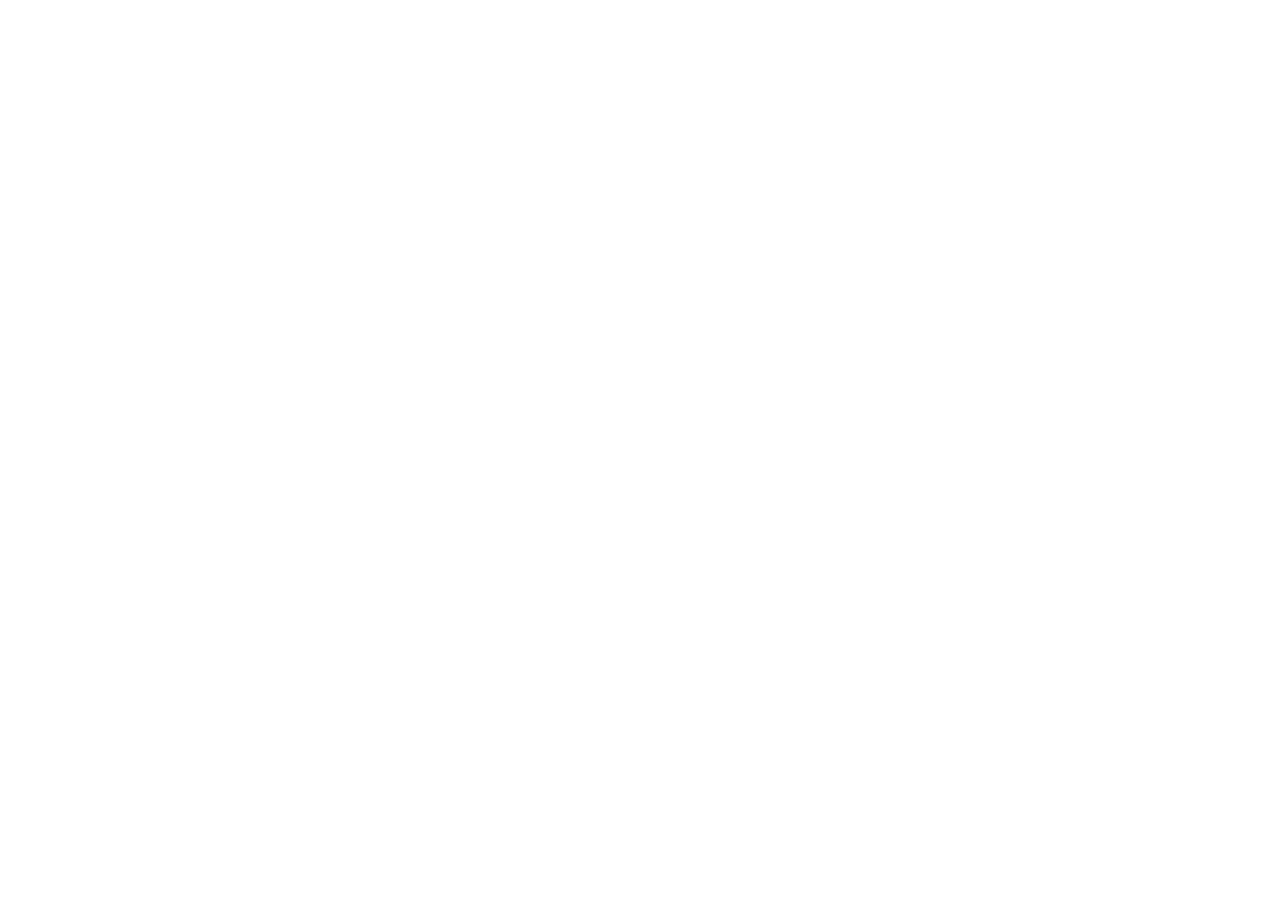
==== when-policy-kills/index.html @ d23887f9 "Add When Policy Kills research tool" ====
<!doctype html>
<html lang="en">

  <head>
    <meta charset="UTF-8" />
    <meta
      name="viewport"
      content="width=device-width, initial-scale=1.0, maximum-scale=1" />
    <title>Easy, Hard, and the Drugs in Between</title>    
    <link rel="preconnect" href="https://fonts.googleapis.com" />
    <link rel="preconnect" href="https://fonts.gstatic.com" crossorigin />
    <link href="https://fonts.googleapis.com/css2?family=Inter:wght@400;500;600;700&family=Space+Grotesk:wght@400;500;600;700&family=JetBrains+Mono:wght@400;500&display=swap" rel="stylesheet" />
    <script type="module" crossorigin src="/assets/index-C5rpcyQP.js"></script>
    <link rel="stylesheet" crossorigin href="/assets/index-CJGl2GU-.css">
  </head>

  <body>
    <script id="manus-runtime">window.__MANUS_HOST_DEV__ = false;
(function(){"use strict";var Mr={exports:{}},Kn={};/**
 * @license React
 * react-jsx-runtime.production.js
 *
 * Copyright (c) Meta Platforms, Inc. and affiliates.
 *
 * This source code is licensed under the MIT license found in the
 * LICENSE file in the root directory of this source tree.
 */var $c;function um(){if($c)return Kn;$c=1;var r=Symbol.for("react.transitional.element"),i=Symbol.for("react.fragment");function c(s,d,m){var x=null;if(m!==void 0&&(x=""+m),d.key!==void 0&&(x=""+d.key),"key"in d){m={};for(var R in d)R!=="key"&&(m[R]=d[R])}else m=d;return d=m.ref,{$$typeof:r,type:s,key:x,ref:d!==void 0?d:null,props:m}}return Kn.Fragment=i,Kn.jsx=c,Kn.jsxs=c,Kn}var Fc;function dm(){return Fc||(Fc=1,Mr.exports=um()),Mr.exports}var h=dm(),Ar={exports:{}},Pn={},Rr={exports:{}},Nr={};/**
 * @license React
 * scheduler.production.js
 *
 * Copyright (c) Meta Platforms, Inc. and affiliates.
 *
 * This source code is licensed under the MIT license found in the
 * LICENSE file in the root directory of this source tree.
 */var Ic;function fm(){return Ic||(Ic=1,function(r){function i(A,q){var B=A.length;A.push(q);t:for(;0<B;){var bt=B-1>>>1,p=A[bt];if(0<d(p,q))A[bt]=q,A[B]=p,B=bt;else break t}}function c(A){return A.length===0?null:A[0]}function s(A){if(A.length===0)return null;var q=A[0],B=A.pop();if(B!==q){A[0]=B;t:for(var bt=0,p=A.length,O=p>>>1;bt<O;){var X=2*(bt+1)-1,G=A[X],Z=X+1,st=A[Z];if(0>d(G,B))Z<p&&0>d(st,G)?(A[bt]=st,A[Z]=B,bt=Z):(A[bt]=G,A[X]=B,bt=X);else if(Z<p&&0>d(st,B))A[bt]=st,A[Z]=B,bt=Z;else break t}}return q}function d(A,q){var B=A.sortIndex-q.sortIndex;return B!==0?B:A.id-q.id}if(r.unstable_now=void 0,typeof performance=="object"&&typeof performance.now=="function"){var m=performance;r.unstable_now=function(){return m.now()}}else{var x=Date,R=x.now();r.unstable_now=function(){return x.now()-R}}var C=[],v=[],D=1,j=null,J=3,at=!1,$=!1,nt=!1,ct=!1,ht=typeof setTimeout=="function"?setTimeout:null,St=typeof clearTimeout=="function"?clearTimeout:null,_=typeof setImmediate<"u"?setImmediate:null;function Y(A){for(var q=c(v);q!==null;){if(q.callback===null)s(v);else if(q.startTime<=A)s(v),q.sortIndex=q.expirationTime,i(C,q);else break;q=c(v)}}function H(A){if(nt=!1,Y(A),!$)if(c(C)!==null)$=!0,it||(it=!0,Bt());else{var q=c(v);q!==null&&Mt(H,q.startTime-A)}}var it=!1,rt=-1,V=5,xt=-1;function Be(){return ct?!0:!(r.unstable_now()-xt<V)}function te(){if(ct=!1,it){var A=r.unstable_now();xt=A;var q=!0;try{t:{$=!1,nt&&(nt=!1,St(rt),rt=-1),at=!0;var B=J;try{e:{for(Y(A),j=c(C);j!==null&&!(j.expirationTime>A&&Be());){var bt=j.callback;if(typeof bt=="function"){j.callback=null,J=j.priorityLevel;var p=bt(j.expirationTime<=A);if(A=r.unstable_now(),typeof p=="function"){j.callback=p,Y(A),q=!0;break e}j===c(C)&&s(C),Y(A)}else s(C);j=c(C)}if(j!==null)q=!0;else{var O=c(v);O!==null&&Mt(H,O.startTime-A),q=!1}}break t}finally{j=null,J=B,at=!1}q=void 0}}finally{q?Bt():it=!1}}}var Bt;if(typeof _=="function")Bt=function(){_(te)};else if(typeof MessageChannel<"u"){var me=new MessageChannel,Se=me.port2;me.port1.onmessage=te,Bt=function(){Se.postMessage(null)}}else Bt=function(){ht(te,0)};function Mt(A,q){rt=ht(function(){A(r.unstable_now())},q)}r.unstable_IdlePriority=5,r.unstable_ImmediatePriority=1,r.unstable_LowPriority=4,r.unstable_NormalPriority=3,r.unstable_Profiling=null,r.unstable_UserBlockingPriority=2,r.unstable_cancelCallback=function(A){A.callback=null},r.unstable_forceFrameRate=function(A){0>A||125<A?console.error("forceFrameRate takes a positive int between 0 and 125, forcing frame rates higher than 125 fps is not supported"):V=0<A?Math.floor(1e3/A):5},r.unstable_getCurrentPriorityLevel=function(){return J},r.unstable_next=function(A){switch(J){case 1:case 2:case 3:var q=3;break;default:q=J}var B=J;J=q;try{return A()}finally{J=B}},r.unstable_requestPaint=function(){ct=!0},r.unstable_runWithPriority=function(A,q){switch(A){case 1:case 2:case 3:case 4:case 5:break;default:A=3}var B=J;J=A;try{return q()}finally{J=B}},r.unstable_scheduleCallback=function(A,q,B){var bt=r.unstable_now();switch(typeof B=="object"&&B!==null?(B=B.delay,B=typeof B=="number"&&0<B?bt+B:bt):B=bt,A){case 1:var p=-1;break;case 2:p=250;break;case 5:p=1073741823;break;case 4:p=1e4;break;default:p=5e3}return p=B+p,A={id:D++,callback:q,priorityLevel:A,startTime:B,expirationTime:p,sortIndex:-1},B>bt?(A.sortIndex=B,i(v,A),c(C)===null&&A===c(v)&&(nt?(St(rt),rt=-1):nt=!0,Mt(H,B-bt))):(A.sortIndex=p,i(C,A),$||at||($=!0,it||(it=!0,Bt()))),A},r.unstable_shouldYield=Be,r.unstable_wrapCallback=function(A){var q=J;return function(){var B=J;J=q;try{return A.apply(this,arguments)}finally{J=B}}}}(Nr)),Nr}var tu;function hm(){return tu||(tu=1,Rr.exports=fm()),Rr.exports}var zr={exports:{}},ut={};/**
 * @license React
 * react.production.js
 *
 * Copyright (c) Meta Platforms, Inc. and affiliates.
 *
 * This source code is licensed under the MIT license found in the
 * LICENSE file in the root directory of this source tree.
 */var eu;function mm(){if(eu)return ut;eu=1;var r=Symbol.for("react.transitional.element"),i=Symbol.for("react.portal"),c=Symbol.for("react.fragment"),s=Symbol.for("react.strict_mode"),d=Symbol.for("react.profiler"),m=Symbol.for("react.consumer"),x=Symbol.for("react.context"),R=Symbol.for("react.forward_ref"),C=Symbol.for("react.suspense"),v=Symbol.for("react.memo"),D=Symbol.for("react.lazy"),j=Symbol.iterator;function J(p){return p===null||typeof p!="object"?null:(p=j&&p[j]||p["@@iterator"],typeof p=="function"?p:null)}var at={isMounted:function(){return!1},enqueueForceUpdate:function(){},enqueueReplaceState:function(){},enqueueSetState:function(){}},$=Object.assign,nt={};function ct(p,O,X){this.props=p,this.context=O,this.refs=nt,this.updater=X||at}ct.prototype.isReactComponent={},ct.prototype.setState=function(p,O){if(typeof p!="object"&&typeof p!="function"&&p!=null)throw Error("takes an object of state variables to update or a function which returns an object of state variables.");this.updater.enqueueSetState(this,p,O,"setState")},ct.prototype.forceUpdate=function(p){this.updater.enqueueForceUpdate(this,p,"forceUpdate")};function ht(){}ht.prototype=ct.prototype;function St(p,O,X){this.props=p,this.context=O,this.refs=nt,this.updater=X||at}var _=St.prototype=new ht;_.constructor=St,$(_,ct.prototype),_.isPureReactComponent=!0;var Y=Array.isArray,H={H:null,A:null,T:null,S:null,V:null},it=Object.prototype.hasOwnProperty;function rt(p,O,X,G,Z,st){return X=st.ref,{$$typeof:r,type:p,key:O,ref:X!==void 0?X:null,props:st}}function V(p,O){return rt(p.type,O,void 0,void 0,void 0,p.props)}function xt(p){return typeof p=="object"&&p!==null&&p.$$typeof===r}function Be(p){var O={"=":"=0",":":"=2"};return"$"+p.replace(/[=:]/g,function(X){return O[X]})}var te=/\/+/g;function Bt(p,O){return typeof p=="object"&&p!==null&&p.key!=null?Be(""+p.key):O.toString(36)}function me(){}function Se(p){switch(p.status){case"fulfilled":return p.value;case"rejected":throw p.reason;default:switch(typeof p.status=="string"?p.then(me,me):(p.status="pending",p.then(function(O){p.status==="pending"&&(p.status="fulfilled",p.value=O)},function(O){p.status==="pending"&&(p.status="rejected",p.reason=O)})),p.status){case"fulfilled":return p.value;case"rejected":throw p.reason}}throw p}function Mt(p,O,X,G,Z){var st=typeof p;(st==="undefined"||st==="boolean")&&(p=null);var I=!1;if(p===null)I=!0;else switch(st){case"bigint":case"string":case"number":I=!0;break;case"object":switch(p.$$typeof){case r:case i:I=!0;break;case D:return I=p._init,Mt(I(p._payload),O,X,G,Z)}}if(I)return Z=Z(p),I=G===""?"."+Bt(p,0):G,Y(Z)?(X="",I!=null&&(X=I.replace(te,"$&/")+"/"),Mt(Z,O,X,"",function(Jt){return Jt})):Z!=null&&(xt(Z)&&(Z=V(Z,X+(Z.key==null||p&&p.key===Z.key?"":(""+Z.key).replace(te,"$&/")+"/")+I)),O.push(Z)),1;I=0;var gt=G===""?".":G+":";if(Y(p))for(var Tt=0;Tt<p.length;Tt++)G=p[Tt],st=gt+Bt(G,Tt),I+=Mt(G,O,X,st,Z);else if(Tt=J(p),typeof Tt=="function")for(p=Tt.call(p),Tt=0;!(G=p.next()).done;)G=G.value,st=gt+Bt(G,Tt++),I+=Mt(G,O,X,st,Z);else if(st==="object"){if(typeof p.then=="function")return Mt(Se(p),O,X,G,Z);throw O=String(p),Error("Objects are not valid as a React child (found: "+(O==="[object Object]"?"object with keys {"+Object.keys(p).join(", ")+"}":O)+"). If you meant to render a collection of children, use an array instead.")}return I}function A(p,O,X){if(p==null)return p;var G=[],Z=0;return Mt(p,G,"","",function(st){return O.call(X,st,Z++)}),G}function q(p){if(p._status===-1){var O=p._result;O=O(),O.then(function(X){(p._status===0||p._status===-1)&&(p._status=1,p._result=X)},function(X){(p._status===0||p._status===-1)&&(p._status=2,p._result=X)}),p._status===-1&&(p._status=0,p._result=O)}if(p._status===1)return p._result.default;throw p._result}var B=typeof reportError=="function"?reportError:function(p){if(typeof window=="object"&&typeof window.ErrorEvent=="function"){var O=new window.ErrorEvent("error",{bubbles:!0,cancelable:!0,message:typeof p=="object"&&p!==null&&typeof p.message=="string"?String(p.message):String(p),error:p});if(!window.dispatchEvent(O))return}else if(typeof process=="object"&&typeof process.emit=="function"){process.emit("uncaughtException",p);return}console.error(p)};function bt(){}return ut.Children={map:A,forEach:function(p,O,X){A(p,function(){O.apply(this,arguments)},X)},count:function(p){var O=0;return A(p,function(){O++}),O},toArray:function(p){return A(p,function(O){return O})||[]},only:function(p){if(!xt(p))throw Error("React.Children.only expected to receive a single React element child.");return p}},ut.Component=ct,ut.Fragment=c,ut.Profiler=d,ut.PureComponent=St,ut.StrictMode=s,ut.Suspense=C,ut.__CLIENT_INTERNALS_DO_NOT_USE_OR_WARN_USERS_THEY_CANNOT_UPGRADE=H,ut.__COMPILER_RUNTIME={__proto__:null,c:function(p){return H.H.useMemoCache(p)}},ut.cache=function(p){return function(){return p.apply(null,arguments)}},ut.cloneElement=function(p,O,X){if(p==null)throw Error("The argument must be a React element, but you passed "+p+".");var G=$({},p.props),Z=p.key,st=void 0;if(O!=null)for(I in O.ref!==void 0&&(st=void 0),O.key!==void 0&&(Z=""+O.key),O)!it.call(O,I)||I==="key"||I==="__self"||I==="__source"||I==="ref"&&O.ref===void 0||(G[I]=O[I]);var I=arguments.length-2;if(I===1)G.children=X;else if(1<I){for(var gt=Array(I),Tt=0;Tt<I;Tt++)gt[Tt]=arguments[Tt+2];G.children=gt}return rt(p.type,Z,void 0,void 0,st,G)},ut.createContext=function(p){return p={$$typeof:x,_currentValue:p,_currentValue2:p,_threadCount:0,Provider:null,Consumer:null},p.Provider=p,p.Consumer={$$typeof:m,_context:p},p},ut.createElement=function(p,O,X){var G,Z={},st=null;if(O!=null)for(G in O.key!==void 0&&(st=""+O.key),O)it.call(O,G)&&G!=="key"&&G!=="__self"&&G!=="__source"&&(Z[G]=O[G]);var I=arguments.length-2;if(I===1)Z.children=X;else if(1<I){for(var gt=Array(I),Tt=0;Tt<I;Tt++)gt[Tt]=arguments[Tt+2];Z.children=gt}if(p&&p.defaultProps)for(G in I=p.defaultProps,I)Z[G]===void 0&&(Z[G]=I[G]);return rt(p,st,void 0,void 0,null,Z)},ut.createRef=function(){return{current:null}},ut.forwardRef=function(p){return{$$typeof:R,render:p}},ut.isValidElement=xt,ut.lazy=function(p){return{$$typeof:D,_payload:{_status:-1,_result:p},_init:q}},ut.memo=function(p,O){return{$$typeof:v,type:p,compare:O===void 0?null:O}},ut.startTransition=function(p){var O=H.T,X={};H.T=X;try{var G=p(),Z=H.S;Z!==null&&Z(X,G),typeof G=="object"&&G!==null&&typeof G.then=="function"&&G.then(bt,B)}catch(st){B(st)}finally{H.T=O}},ut.unstable_useCacheRefresh=function(){return H.H.useCacheRefresh()},ut.use=function(p){return H.H.use(p)},ut.useActionState=function(p,O,X){return H.H.useActionState(p,O,X)},ut.useCallback=function(p,O){return H.H.useCallback(p,O)},ut.useContext=function(p){return H.H.useContext(p)},ut.useDebugValue=function(){},ut.useDeferredValue=function(p,O){return H.H.useDeferredValue(p,O)},ut.useEffect=function(p,O,X){var G=H.H;if(typeof X=="function")throw Error("useEffect CRUD overload is not enabled in this build of React.");return G.useEffect(p,O)},ut.useId=function(){return H.H.useId()},ut.useImperativeHandle=function(p,O,X){return H.H.useImperativeHandle(p,O,X)},ut.useInsertionEffect=function(p,O){return H.H.useInsertionEffect(p,O)},ut.useLayoutEffect=function(p,O){return H.H.useLayoutEffect(p,O)},ut.useMemo=function(p,O){return H.H.useMemo(p,O)},ut.useOptimistic=function(p,O){return H.H.useOptimistic(p,O)},ut.useReducer=function(p,O,X){return H.H.useReducer(p,O,X)},ut.useRef=function(p){return H.H.useRef(p)},ut.useState=function(p){return H.H.useState(p)},ut.useSyncExternalStore=function(p,O,X){return H.H.useSyncExternalStore(p,O,X)},ut.useTransition=function(){return H.H.useTransition()},ut.version="19.1.1",ut}var lu;function _r(){return lu||(lu=1,zr.exports=mm()),zr.exports}var kr={exports:{}},he={};/**
 * @license React
 * react-dom.production.js
 *
 * Copyright (c) Meta Platforms, Inc. and affiliates.
 *
 * This source code is licensed under the MIT license found in the
 * LICENSE file in the root directory of this source tree.
 */var au;function gm(){if(au)return he;au=1;var r=_r();function i(C){var v="https://react.dev/errors/"+C;if(1<arguments.length){v+="?args[]="+encodeURIComponent(arguments[1]);for(var D=2;D<arguments.length;D++)v+="&args[]="+encodeURIComponent(arguments[D])}return"Minified React error #"+C+"; visit "+v+" for the full message or use the non-minified dev environment for full errors and additional helpful warnings."}function c(){}var s={d:{f:c,r:function(){throw Error(i(522))},D:c,C:c,L:c,m:c,X:c,S:c,M:c},p:0,findDOMNode:null},d=Symbol.for("react.portal");function m(C,v,D){var j=3<arguments.length&&arguments[3]!==void 0?arguments[3]:null;return{$$typeof:d,key:j==null?null:""+j,children:C,containerInfo:v,implementation:D}}var x=r.__CLIENT_INTERNALS_DO_NOT_USE_OR_WARN_USERS_THEY_CANNOT_UPGRADE;function R(C,v){if(C==="font")return"";if(typeof v=="string")return v==="use-credentials"?v:""}return he.__DOM_INTERNALS_DO_NOT_USE_OR_WARN_USERS_THEY_CANNOT_UPGRADE=s,he.createPortal=function(C,v){var D=2<arguments.length&&arguments[2]!==void 0?arguments[2]:null;if(!v||v.nodeType!==1&&v.nodeType!==9&&v.nodeType!==11)throw Error(i(299));return m(C,v,null,D)},he.flushSync=function(C){var v=x.T,D=s.p;try{if(x.T=null,s.p=2,C)return C()}finally{x.T=v,s.p=D,s.d.f()}},he.preconnect=function(C,v){typeof C=="string"&&(v?(v=v.crossOrigin,v=typeof v=="string"?v==="use-credentials"?v:"":void 0):v=null,s.d.C(C,v))},he.prefetchDNS=function(C){typeof C=="string"&&s.d.D(C)},he.preinit=function(C,v){if(typeof C=="string"&&v&&typeof v.as=="string"){var D=v.as,j=R(D,v.crossOrigin),J=typeof v.integrity=="string"?v.integrity:void 0,at=typeof v.fetchPriority=="string"?v.fetchPriority:void 0;D==="style"?s.d.S(C,typeof v.precedence=="string"?v.precedence:void 0,{crossOrigin:j,integrity:J,fetchPriority:at}):D==="script"&&s.d.X(C,{crossOrigin:j,integrity:J,fetchPriority:at,nonce:typeof v.nonce=="string"?v.nonce:void 0})}},he.preinitModule=function(C,v){if(typeof C=="string")if(typeof v=="object"&&v!==null){if(v.as==null||v.as==="script"){var D=R(v.as,v.crossOrigin);s.d.M(C,{crossOrigin:D,integrity:typeof v.integrity=="string"?v.integrity:void 0,nonce:typeof v.nonce=="string"?v.nonce:void 0})}}else v==null&&s.d.M(C)},he.preload=function(C,v){if(typeof C=="string"&&typeof v=="object"&&v!==null&&typeof v.as=="string"){var D=v.as,j=R(D,v.crossOrigin);s.d.L(C,D,{crossOrigin:j,integrity:typeof v.integrity=="string"?v.integrity:void 0,nonce:typeof v.nonce=="string"?v.nonce:void 0,type:typeof v.type=="string"?v.type:void 0,fetchPriority:typeof v.fetchPriority=="string"?v.fetchPriority:void 0,referrerPolicy:typeof v.referrerPolicy=="string"?v.referrerPolicy:void 0,imageSrcSet:typeof v.imageSrcSet=="string"?v.imageSrcSet:void 0,imageSizes:typeof v.imageSizes=="string"?v.imageSizes:void 0,media:typeof v.media=="string"?v.media:void 0})}},he.preloadModule=function(C,v){if(typeof C=="string")if(v){var D=R(v.as,v.crossOrigin);s.d.m(C,{as:typeof v.as=="string"&&v.as!=="script"?v.as:void 0,crossOrigin:D,integrity:typeof v.integrity=="string"?v.integrity:void 0})}else s.d.m(C)},he.requestFormReset=function(C){s.d.r(C)},he.unstable_batchedUpdates=function(C,v){return C(v)},he.useFormState=function(C,v,D){return x.H.useFormState(C,v,D)},he.useFormStatus=function(){return x.H.useHostTransitionStatus()},he.version="19.1.1",he}var nu;function pm(){if(nu)return kr.exports;nu=1;function r(){if(!(typeof __REACT_DEVTOOLS_GLOBAL_HOOK__>"u"||typeof __REACT_DEVTOOLS_GLOBAL_HOOK__.checkDCE!="function"))try{__REACT_DEVTOOLS_GLOBAL_HOOK__.checkDCE(r)}catch(i){console.error(i)}}return r(),kr.exports=gm(),kr.exports}/**
 * @license React
 * react-dom-client.production.js
 *
 * Copyright (c) Meta Platforms, Inc. and affiliates.
 *
 * This source code is licensed under the MIT license found in the
 * LICENSE file in the root directory of this source tree.
 */var ou;function ym(){if(ou)return Pn;ou=1;var r=hm(),i=_r(),c=pm();function s(t){var e="https://react.dev/errors/"+t;if(1<arguments.length){e+="?args[]="+encodeURIComponent(arguments[1]);for(var l=2;l<arguments.length;l++)e+="&args[]="+encodeURIComponent(arguments[l])}return"Minified React error #"+t+"; visit "+e+" for the full message or use the non-minified dev environment for full errors and additional helpful warnings."}function d(t){return!(!t||t.nodeType!==1&&t.nodeType!==9&&t.nodeType!==11)}function m(t){var e=t,l=t;if(t.alternate)for(;e.return;)e=e.return;else{t=e;do e=t,(e.flags&4098)!==0&&(l=e.return),t=e.return;while(t)}return e.tag===3?l:null}function x(t){if(t.tag===13){var e=t.memoizedState;if(e===null&&(t=t.alternate,t!==null&&(e=t.memoizedState)),e!==null)return e.dehydrated}return null}function R(t){if(m(t)!==t)throw Error(s(188))}function C(t){var e=t.alternate;if(!e){if(e=m(t),e===null)throw Error(s(188));return e!==t?null:t}for(var l=t,a=e;;){var n=l.return;if(n===null)break;var o=n.alternate;if(o===null){if(a=n.return,a!==null){l=a;continue}break}if(n.child===o.child){for(o=n.child;o;){if(o===l)return R(n),t;if(o===a)return R(n),e;o=o.sibling}throw Error(s(188))}if(l.return!==a.return)l=n,a=o;else{for(var u=!1,f=n.child;f;){if(f===l){u=!0,l=n,a=o;break}if(f===a){u=!0,a=n,l=o;break}f=f.sibling}if(!u){for(f=o.child;f;){if(f===l){u=!0,l=o,a=n;break}if(f===a){u=!0,a=o,l=n;break}f=f.sibling}if(!u)throw Error(s(189))}}if(l.alternate!==a)throw Error(s(190))}if(l.tag!==3)throw Error(s(188));return l.stateNode.current===l?t:e}function v(t){var e=t.tag;if(e===5||e===26||e===27||e===6)return t;for(t=t.child;t!==null;){if(e=v(t),e!==null)return e;t=t.sibling}return null}var D=Object.assign,j=Symbol.for("react.element"),J=Symbol.for("react.transitional.element"),at=Symbol.for("react.portal"),$=Symbol.for("react.fragment"),nt=Symbol.for("react.strict_mode"),ct=Symbol.for("react.profiler"),ht=Symbol.for("react.provider"),St=Symbol.for("react.consumer"),_=Symbol.for("react.context"),Y=Symbol.for("react.forward_ref"),H=Symbol.for("react.suspense"),it=Symbol.for("react.suspense_list"),rt=Symbol.for("react.memo"),V=Symbol.for("react.lazy"),xt=Symbol.for("react.activity"),Be=Symbol.for("react.memo_cache_sentinel"),te=Symbol.iterator;function Bt(t){return t===null||typeof t!="object"?null:(t=te&&t[te]||t["@@iterator"],typeof t=="function"?t:null)}var me=Symbol.for("react.client.reference");function Se(t){if(t==null)return null;if(typeof t=="function")return t.$$typeof===me?null:t.displayName||t.name||null;if(typeof t=="string")return t;switch(t){case $:return"Fragment";case ct:return"Profiler";case nt:return"StrictMode";case H:return"Suspense";case it:return"SuspenseList";case xt:return"Activity"}if(typeof t=="object")switch(t.$$typeof){case at:return"Portal";case _:return(t.displayName||"Context")+".Provider";case St:return(t._context.displayName||"Context")+".Consumer";case Y:var e=t.render;return t=t.displayName,t||(t=e.displayName||e.name||"",t=t!==""?"ForwardRef("+t+")":"ForwardRef"),t;case rt:return e=t.displayName||null,e!==null?e:Se(t.type)||"Memo";case V:e=t._payload,t=t._init;try{return Se(t(e))}catch{}}return null}var Mt=Array.isArray,A=i.__CLIENT_INTERNALS_DO_NOT_USE_OR_WARN_USERS_THEY_CANNOT_UPGRADE,q=c.__DOM_INTERNALS_DO_NOT_USE_OR_WARN_USERS_THEY_CANNOT_UPGRADE,B={pending:!1,data:null,method:null,action:null},bt=[],p=-1;function O(t){return{current:t}}function X(t){0>p||(t.current=bt[p],bt[p]=null,p--)}function G(t,e){p++,bt[p]=t.current,t.current=e}var Z=O(null),st=O(null),I=O(null),gt=O(null);function Tt(t,e){switch(G(I,e),G(st,t),G(Z,null),e.nodeType){case 9:case 11:t=(t=e.documentElement)&&(t=t.namespaceURI)?Hh(t):0;break;default:if(t=e.tagName,e=e.namespaceURI)e=Hh(e),t=Uh(e,t);else switch(t){case"svg":t=1;break;case"math":t=2;break;default:t=0}}X(Z),G(Z,t)}function Jt(){X(Z),X(st),X(I)}function Ke(t){t.memoizedState!==null&&G(gt,t);var e=Z.current,l=Uh(e,t.type);e!==l&&(G(st,t),G(Z,l))}function Ce(t){st.current===t&&(X(Z),X(st)),gt.current===t&&(X(gt),Wo._currentValue=B)}var Pe=Object.prototype.hasOwnProperty,yl=r.unstable_scheduleCallback,sn=r.unstable_cancelCallback,Ca=r.unstable_shouldYield,ri=r.unstable_requestPaint,ge=r.unstable_now,si=r.unstable_getCurrentPriorityLevel,Ul=r.unstable_ImmediatePriority,Fn=r.unstable_UserBlockingPriority,nl=r.unstable_NormalPriority,ci=r.unstable_LowPriority,Gl=r.unstable_IdlePriority,ui=r.log,Ea=r.unstable_setDisableYieldValue,ql=null,Wt=null;function Je(t){if(typeof ui=="function"&&Ea(t),Wt&&typeof Wt.setStrictMode=="function")try{Wt.setStrictMode(ql,t)}catch{}}var $t=Math.clz32?Math.clz32:fi,di=Math.log,Ta=Math.LN2;function fi(t){return t>>>=0,t===0?32:31-(di(t)/Ta|0)|0}var L=256,cn=4194304;function vl(t){var e=t&42;if(e!==0)return e;switch(t&-t){case 1:return 1;case 2:return 2;case 4:return 4;case 8:return 8;case 16:return 16;case 32:return 32;case 64:return 64;case 128:return 128;case 256:case 512:case 1024:case 2048:case 4096:case 8192:case 16384:case 32768:case 65536:case 131072:case 262144:case 524288:case 1048576:case 2097152:return t&4194048;case 4194304:case 8388608:case 16777216:case 33554432:return t&62914560;case 67108864:return 67108864;case 134217728:return 134217728;case 268435456:return 268435456;case 536870912:return 536870912;case 1073741824:return 0;default:return t}}function un(t,e,l){var a=t.pendingLanes;if(a===0)return 0;var n=0,o=t.suspendedLanes,u=t.pingedLanes;t=t.warmLanes;var f=a&134217727;return f!==0?(a=f&~o,a!==0?n=vl(a):(u&=f,u!==0?n=vl(u):l||(l=f&~t,l!==0&&(n=vl(l))))):(f=a&~o,f!==0?n=vl(f):u!==0?n=vl(u):l||(l=a&~t,l!==0&&(n=vl(l)))),n===0?0:e!==0&&e!==n&&(e&o)===0&&(o=n&-n,l=e&-e,o>=l||o===32&&(l&4194048)!==0)?e:n}function Dt(t,e){return(t.pendingLanes&~(t.suspendedLanes&~t.pingedLanes)&e)===0}function In(t,e){switch(t){case 1:case 2:case 4:case 8:case 64:return e+250;case 16:case 32:case 128:case 256:case 512:case 1024:case 2048:case 4096:case 8192:case 16384:case 32768:case 65536:case 131072:case 262144:case 524288:case 1048576:case 2097152:return e+5e3;case 4194304:case 8388608:case 16777216:case 33554432:return-1;case 67108864:case 134217728:case 268435456:case 536870912:case 1073741824:return-1;default:return-1}}function to(){var t=L;return L<<=1,(L&4194048)===0&&(L=256),t}function hi(){var t=cn;return cn<<=1,(cn&62914560)===0&&(cn=4194304),t}function eo(t){for(var e=[],l=0;31>l;l++)e.push(t);return e}function Da(t,e){t.pendingLanes|=e,e!==268435456&&(t.suspendedLanes=0,t.pingedLanes=0,t.warmLanes=0)}function Ir(t,e,l,a,n,o){var u=t.pendingLanes;t.pendingLanes=l,t.suspendedLanes=0,t.pingedLanes=0,t.warmLanes=0,t.expiredLanes&=l,t.entangledLanes&=l,t.errorRecoveryDisabledLanes&=l,t.shellSuspendCounter=0;var f=t.entanglements,g=t.expirationTimes,S=t.hiddenUpdates;for(l=u&~l;0<l;){var N=31-$t(l),k=1<<N;f[N]=0,g[N]=-1;var E=S[N];if(E!==null)for(S[N]=null,N=0;N<E.length;N++){var T=E[N];T!==null&&(T.lane&=-536870913)}l&=~k}a!==0&&mi(t,a,0),o!==0&&n===0&&t.tag!==0&&(t.suspendedLanes|=o&~(u&~e))}function mi(t,e,l){t.pendingLanes|=e,t.suspendedLanes&=~e;var a=31-$t(e);t.entangledLanes|=e,t.entanglements[a]=t.entanglements[a]|1073741824|l&4194090}function gi(t,e){var l=t.entangledLanes|=e;for(t=t.entanglements;l;){var a=31-$t(l),n=1<<a;n&e|t[a]&e&&(t[a]|=e),l&=~n}}function lo(t){switch(t){case 2:t=1;break;case 8:t=4;break;case 32:t=16;break;case 256:case 512:case 1024:case 2048:case 4096:case 8192:case 16384:case 32768:case 65536:case 131072:case 262144:case 524288:case 1048576:case 2097152:case 4194304:case 8388608:case 16777216:case 33554432:t=128;break;case 268435456:t=134217728;break;default:t=0}return t}function ao(t){return t&=-t,2<t?8<t?(t&134217727)!==0?32:268435456:8:2}function pi(){var t=q.p;return t!==0?t:(t=window.event,t===void 0?32:nm(t.type))}function ts(t,e){var l=q.p;try{return q.p=t,e()}finally{q.p=l}}var ol=Math.random().toString(36).slice(2),ee="__reactFiber$"+ol,pe="__reactProps$"+ol,Yl="__reactContainer$"+ol,no="__reactEvents$"+ol,es="__reactListeners$"+ol,ls="__reactHandles$"+ol,yi="__reactResources$"+ol,Ma="__reactMarker$"+ol;function oo(t){delete t[ee],delete t[pe],delete t[no],delete t[es],delete t[ls]}function Vl(t){var e=t[ee];if(e)return e;for(var l=t.parentNode;l;){if(e=l[Yl]||l[ee]){if(l=e.alternate,e.child!==null||l!==null&&l.child!==null)for(t=Vh(t);t!==null;){if(l=t[ee])return l;t=Vh(t)}return e}t=l,l=t.parentNode}return null}function Xl(t){if(t=t[ee]||t[Yl]){var e=t.tag;if(e===5||e===6||e===13||e===26||e===27||e===3)return t}return null}function Aa(t){var e=t.tag;if(e===5||e===26||e===27||e===6)return t.stateNode;throw Error(s(33))}function Zl(t){var e=t[yi];return e||(e=t[yi]={hoistableStyles:new Map,hoistableScripts:new Map}),e}function Vt(t){t[Ma]=!0}var vi=new Set,bi={};function bl(t,e){We(t,e),We(t+"Capture",e)}function We(t,e){for(bi[t]=e,t=0;t<e.length;t++)vi.add(e[t])}var as=RegExp("^[:A-Z_a-z\\u00C0-\\u00D6\\u00D8-\\u00F6\\u00F8-\\u02FF\\u0370-\\u037D\\u037F-\\u1FFF\\u200C-\\u200D\\u2070-\\u218F\\u2C00-\\u2FEF\\u3001-\\uD7FF\\uF900-\\uFDCF\\uFDF0-\\uFFFD][:A-Z_a-z\\u00C0-\\u00D6\\u00D8-\\u00F6\\u00F8-\\u02FF\\u0370-\\u037D\\u037F-\\u1FFF\\u200C-\\u200D\\u2070-\\u218F\\u2C00-\\u2FEF\\u3001-\\uD7FF\\uF900-\\uFDCF\\uFDF0-\\uFFFD\\-.0-9\\u00B7\\u0300-\\u036F\\u203F-\\u2040]*$"),xi={},wi={};function Ra(t){return Pe.call(wi,t)?!0:Pe.call(xi,t)?!1:as.test(t)?wi[t]=!0:(xi[t]=!0,!1)}function M(t,e,l){if(Ra(e))if(l===null)t.removeAttribute(e);else{switch(typeof l){case"undefined":case"function":case"symbol":t.removeAttribute(e);return;case"boolean":var a=e.toLowerCase().slice(0,5);if(a!=="data-"&&a!=="aria-"){t.removeAttribute(e);return}}t.setAttribute(e,""+l)}}function tt(t,e,l){if(l===null)t.removeAttribute(e);else{switch(typeof l){case"undefined":case"function":case"symbol":case"boolean":t.removeAttribute(e);return}t.setAttribute(e,""+l)}}function Ot(t,e,l,a){if(a===null)t.removeAttribute(l);else{switch(typeof a){case"undefined":case"function":case"symbol":case"boolean":t.removeAttribute(l);return}t.setAttributeNS(e,l,""+a)}}var le,Ee;function ae(t){if(le===void 0)try{throw Error()}catch(l){var e=l.stack.trim().match(/\n( *(at )?)/);le=e&&e[1]||"",Ee=-1<l.stack.indexOf(`
    at`)?" (<anonymous>)":-1<l.stack.indexOf("@")?"@unknown:0:0":""}return`
`+le+t+Ee}var Le=!1;function He(t,e){if(!t||Le)return"";Le=!0;var l=Error.prepareStackTrace;Error.prepareStackTrace=void 0;try{var a={DetermineComponentFrameRoot:function(){try{if(e){var k=function(){throw Error()};if(Object.defineProperty(k.prototype,"props",{set:function(){throw Error()}}),typeof Reflect=="object"&&Reflect.construct){try{Reflect.construct(k,[])}catch(T){var E=T}Reflect.construct(t,[],k)}else{try{k.call()}catch(T){E=T}t.call(k.prototype)}}else{try{throw Error()}catch(T){E=T}(k=t())&&typeof k.catch=="function"&&k.catch(function(){})}}catch(T){if(T&&E&&typeof T.stack=="string")return[T.stack,E.stack]}return[null,null]}};a.DetermineComponentFrameRoot.displayName="DetermineComponentFrameRoot";var n=Object.getOwnPropertyDescriptor(a.DetermineComponentFrameRoot,"name");n&&n.configurable&&Object.defineProperty(a.DetermineComponentFrameRoot,"name",{value:"DetermineComponentFrameRoot"});var o=a.DetermineComponentFrameRoot(),u=o[0],f=o[1];if(u&&f){var g=u.split(`
`),S=f.split(`
`);for(n=a=0;a<g.length&&!g[a].includes("DetermineComponentFrameRoot");)a++;for(;n<S.length&&!S[n].includes("DetermineComponentFrameRoot");)n++;if(a===g.length||n===S.length)for(a=g.length-1,n=S.length-1;1<=a&&0<=n&&g[a]!==S[n];)n--;for(;1<=a&&0<=n;a--,n--)if(g[a]!==S[n]){if(a!==1||n!==1)do if(a--,n--,0>n||g[a]!==S[n]){var N=`
`+g[a].replace(" at new "," at ");return t.displayName&&N.includes("<anonymous>")&&(N=N.replace("<anonymous>",t.displayName)),N}while(1<=a&&0<=n);break}}}finally{Le=!1,Error.prepareStackTrace=l}return(l=t?t.displayName||t.name:"")?ae(l):""}function Ql(t){switch(t.tag){case 26:case 27:case 5:return ae(t.type);case 16:return ae("Lazy");case 13:return ae("Suspense");case 19:return ae("SuspenseList");case 0:case 15:return He(t.type,!1);case 11:return He(t.type.render,!1);case 1:return He(t.type,!0);case 31:return ae("Activity");default:return""}}function xl(t){try{var e="";do e+=Ql(t),t=t.return;while(t);return e}catch(l){return`
Error generating stack: `+l.message+`
`+l.stack}}function Xt(t){switch(typeof t){case"bigint":case"boolean":case"number":case"string":case"undefined":return t;case"object":return t;default:return""}}function il(t){var e=t.type;return(t=t.nodeName)&&t.toLowerCase()==="input"&&(e==="checkbox"||e==="radio")}function ve(t){var e=il(t)?"checked":"value",l=Object.getOwnPropertyDescriptor(t.constructor.prototype,e),a=""+t[e];if(!t.hasOwnProperty(e)&&typeof l<"u"&&typeof l.get=="function"&&typeof l.set=="function"){var n=l.get,o=l.set;return Object.defineProperty(t,e,{configurable:!0,get:function(){return n.call(this)},set:function(u){a=""+u,o.call(this,u)}}),Object.defineProperty(t,e,{enumerable:l.enumerable}),{getValue:function(){return a},setValue:function(u){a=""+u},stopTracking:function(){t._valueTracker=null,delete t[e]}}}}function re(t){t._valueTracker||(t._valueTracker=ve(t))}function rl(t){if(!t)return!1;var e=t._valueTracker;if(!e)return!0;var l=e.getValue(),a="";return t&&(a=il(t)?t.checked?"true":"false":t.value),t=a,t!==l?(e.setValue(t),!0):!1}function wl(t){if(t=t||(typeof document<"u"?document:void 0),typeof t>"u")return null;try{return t.activeElement||t.body}catch{return t.body}}var dn=/[\n"\\]/g;function se(t){return t.replace(dn,function(e){return"\\"+e.charCodeAt(0).toString(16)+" "})}function Kl(t,e,l,a,n,o,u,f){t.name="",u!=null&&typeof u!="function"&&typeof u!="symbol"&&typeof u!="boolean"?t.type=u:t.removeAttribute("type"),e!=null?u==="number"?(e===0&&t.value===""||t.value!=e)&&(t.value=""+Xt(e)):t.value!==""+Xt(e)&&(t.value=""+Xt(e)):u!=="submit"&&u!=="reset"||t.removeAttribute("value"),e!=null?Pl(t,u,Xt(e)):l!=null?Pl(t,u,Xt(l)):a!=null&&t.removeAttribute("value"),n==null&&o!=null&&(t.defaultChecked=!!o),n!=null&&(t.checked=n&&typeof n!="function"&&typeof n!="symbol"),f!=null&&typeof f!="function"&&typeof f!="symbol"&&typeof f!="boolean"?t.name=""+Xt(f):t.removeAttribute("name")}function Na(t,e,l,a,n,o,u,f){if(o!=null&&typeof o!="function"&&typeof o!="symbol"&&typeof o!="boolean"&&(t.type=o),e!=null||l!=null){if(!(o!=="submit"&&o!=="reset"||e!=null))return;l=l!=null?""+Xt(l):"",e=e!=null?""+Xt(e):l,f||e===t.value||(t.value=e),t.defaultValue=e}a=a??n,a=typeof a!="function"&&typeof a!="symbol"&&!!a,t.checked=f?t.checked:!!a,t.defaultChecked=!!a,u!=null&&typeof u!="function"&&typeof u!="symbol"&&typeof u!="boolean"&&(t.name=u)}function Pl(t,e,l){e==="number"&&wl(t.ownerDocument)===t||t.defaultValue===""+l||(t.defaultValue=""+l)}function $e(t,e,l,a){if(t=t.options,e){e={};for(var n=0;n<l.length;n++)e["$"+l[n]]=!0;for(l=0;l<t.length;l++)n=e.hasOwnProperty("$"+t[l].value),t[l].selected!==n&&(t[l].selected=n),n&&a&&(t[l].defaultSelected=!0)}else{for(l=""+Xt(l),e=null,n=0;n<t.length;n++){if(t[n].value===l){t[n].selected=!0,a&&(t[n].defaultSelected=!0);return}e!==null||t[n].disabled||(e=t[n])}e!==null&&(e.selected=!0)}}function za(t,e,l){if(e!=null&&(e=""+Xt(e),e!==t.value&&(t.value=e),l==null)){t.defaultValue!==e&&(t.defaultValue=e);return}t.defaultValue=l!=null?""+Xt(l):""}function _a(t,e,l,a){if(e==null){if(a!=null){if(l!=null)throw Error(s(92));if(Mt(a)){if(1<a.length)throw Error(s(93));a=a[0]}l=a}l==null&&(l=""),e=l}l=Xt(e),t.defaultValue=l,a=t.textContent,a===l&&a!==""&&a!==null&&(t.value=a)}function Fe(t,e){if(e){var l=t.firstChild;if(l&&l===t.lastChild&&l.nodeType===3){l.nodeValue=e;return}}t.textContent=e}var fn=new Set("animationIterationCount aspectRatio borderImageOutset borderImageSlice borderImageWidth boxFlex boxFlexGroup boxOrdinalGroup columnCount columns flex flexGrow flexPositive flexShrink flexNegative flexOrder gridArea gridRow gridRowEnd gridRowSpan gridRowStart gridColumn gridColumnEnd gridColumnSpan gridColumnStart fontWeight lineClamp lineHeight opacity order orphans scale tabSize widows zIndex zoom fillOpacity floodOpacity stopOpacity strokeDasharray strokeDashoffset strokeMiterlimit strokeOpacity strokeWidth MozAnimationIterationCount MozBoxFlex MozBoxFlexGroup MozLineClamp msAnimationIterationCount msFlex msZoom msFlexGrow msFlexNegative msFlexOrder msFlexPositive msFlexShrink msGridColumn msGridColumnSpan msGridRow msGridRowSpan WebkitAnimationIterationCount WebkitBoxFlex WebKitBoxFlexGroup WebkitBoxOrdinalGroup WebkitColumnCount WebkitColumns WebkitFlex WebkitFlexGrow WebkitFlexPositive WebkitFlexShrink WebkitLineClamp".split(" "));function ka(t,e,l){var a=e.indexOf("--")===0;l==null||typeof l=="boolean"||l===""?a?t.setProperty(e,""):e==="float"?t.cssFloat="":t[e]="":a?t.setProperty(e,l):typeof l!="number"||l===0||fn.has(e)?e==="float"?t.cssFloat=l:t[e]=(""+l).trim():t[e]=l+"px"}function Oa(t,e,l){if(e!=null&&typeof e!="object")throw Error(s(62));if(t=t.style,l!=null){for(var a in l)!l.hasOwnProperty(a)||e!=null&&e.hasOwnProperty(a)||(a.indexOf("--")===0?t.setProperty(a,""):a==="float"?t.cssFloat="":t[a]="");for(var n in e)a=e[n],e.hasOwnProperty(n)&&l[n]!==a&&ka(t,n,a)}else for(var o in e)e.hasOwnProperty(o)&&ka(t,o,e[o])}function ja(t){if(t.indexOf("-")===-1)return!1;switch(t){case"annotation-xml":case"color-profile":case"font-face":case"font-face-src":case"font-face-uri":case"font-face-format":case"font-face-name":case"missing-glyph":return!1;default:return!0}}var Si=new Map([["acceptCharset","accept-charset"],["htmlFor","for"],["httpEquiv","http-equiv"],["crossOrigin","crossorigin"],["accentHeight","accent-height"],["alignmentBaseline","alignment-baseline"],["arabicForm","arabic-form"],["baselineShift","baseline-shift"],["capHeight","cap-height"],["clipPath","clip-path"],["clipRule","clip-rule"],["colorInterpolation","color-interpolation"],["colorInterpolationFilters","color-interpolation-filters"],["colorProfile","color-profile"],["colorRendering","color-rendering"],["dominantBaseline","dominant-baseline"],["enableBackground","enable-background"],["fillOpacity","fill-opacity"],["fillRule","fill-rule"],["floodColor","flood-color"],["floodOpacity","flood-opacity"],["fontFamily","font-family"],["fontSize","font-size"],["fontSizeAdjust","font-size-adjust"],["fontStretch","font-stretch"],["fontStyle","font-style"],["fontVariant","font-variant"],["fontWeight","font-weight"],["glyphName","glyph-name"],["glyphOrientationHorizontal","glyph-orientation-horizontal"],["glyphOrientationVertical","glyph-orientation-vertical"],["horizAdvX","horiz-adv-x"],["horizOriginX","horiz-origin-x"],["imageRendering","image-rendering"],["letterSpacing","letter-spacing"],["lightingColor","lighting-color"],["markerEnd","marker-end"],["markerMid","marker-mid"],["markerStart","marker-start"],["overlinePosition","overline-position"],["overlineThickness","overline-thickness"],["paintOrder","paint-order"],["panose-1","panose-1"],["pointerEvents","pointer-events"],["renderingIntent","rendering-intent"],["shapeRendering","shape-rendering"],["stopColor","stop-color"],["stopOpacity","stop-opacity"],["strikethroughPosition","strikethrough-position"],["strikethroughThickness","strikethrough-thickness"],["strokeDasharray","stroke-dasharray"],["strokeDashoffset","stroke-dashoffset"],["strokeLinecap","stroke-linecap"],["strokeLinejoin","stroke-linejoin"],["strokeMiterlimit","stroke-miterlimit"],["strokeOpacity","stroke-opacity"],["strokeWidth","stroke-width"],["textAnchor","text-anchor"],["textDecoration","text-decoration"],["textRendering","text-rendering"],["transformOrigin","transform-origin"],["underlinePosition","underline-position"],["underlineThickness","underline-thickness"],["unicodeBidi","unicode-bidi"],["unicodeRange","unicode-range"],["unitsPerEm","units-per-em"],["vAlphabetic","v-alphabetic"],["vHanging","v-hanging"],["vIdeographic","v-ideographic"],["vMathematical","v-mathematical"],["vectorEffect","vector-effect"],["vertAdvY","vert-adv-y"],["vertOriginX","vert-origin-x"],["vertOriginY","vert-origin-y"],["wordSpacing","word-spacing"],["writingMode","writing-mode"],["xmlnsXlink","xmlns:xlink"],["xHeight","x-height"]]),Ci=/^[\u0000-\u001F ]*j[\r\n\t]*a[\r\n\t]*v[\r\n\t]*a[\r\n\t]*s[\r\n\t]*c[\r\n\t]*r[\r\n\t]*i[\r\n\t]*p[\r\n\t]*t[\r\n\t]*:/i;function Ba(t){return Ci.test(""+t)?"javascript:throw new Error('React has blocked a javascript: URL as a security precaution.')":t}var hn=null;function mn(t){return t=t.target||t.srcElement||window,t.correspondingUseElement&&(t=t.correspondingUseElement),t.nodeType===3?t.parentNode:t}var Sl=null,Cl=null;function io(t){var e=Xl(t);if(e&&(t=e.stateNode)){var l=t[pe]||null;t:switch(t=e.stateNode,e.type){case"input":if(Kl(t,l.value,l.defaultValue,l.defaultValue,l.checked,l.defaultChecked,l.type,l.name),e=l.name,l.type==="radio"&&e!=null){for(l=t;l.parentNode;)l=l.parentNode;for(l=l.querySelectorAll('input[name="'+se(""+e)+'"][type="radio"]'),e=0;e<l.length;e++){var a=l[e];if(a!==t&&a.form===t.form){var n=a[pe]||null;if(!n)throw Error(s(90));Kl(a,n.value,n.defaultValue,n.defaultValue,n.checked,n.defaultChecked,n.type,n.name)}}for(e=0;e<l.length;e++)a=l[e],a.form===t.form&&rl(a)}break t;case"textarea":za(t,l.value,l.defaultValue);break t;case"select":e=l.value,e!=null&&$e(t,!!l.multiple,e,!1)}}}var gn=!1;function ro(t,e,l){if(gn)return t(e,l);gn=!0;try{var a=t(e);return a}finally{if(gn=!1,(Sl!==null||Cl!==null)&&(ir(),Sl&&(e=Sl,t=Cl,Cl=Sl=null,io(e),t)))for(e=0;e<t.length;e++)io(t[e])}}function Jl(t,e){var l=t.stateNode;if(l===null)return null;var a=l[pe]||null;if(a===null)return null;l=a[e];t:switch(e){case"onClick":case"onClickCapture":case"onDoubleClick":case"onDoubleClickCapture":case"onMouseDown":case"onMouseDownCapture":case"onMouseMove":case"onMouseMoveCapture":case"onMouseUp":case"onMouseUpCapture":case"onMouseEnter":(a=!a.disabled)||(t=t.type,a=!(t==="button"||t==="input"||t==="select"||t==="textarea")),t=!a;break t;default:t=!1}if(t)return null;if(l&&typeof l!="function")throw Error(s(231,e,typeof l));return l}var Ue=!(typeof window>"u"||typeof window.document>"u"||typeof window.document.createElement>"u"),pn=!1;if(Ue)try{var Wl={};Object.defineProperty(Wl,"passive",{get:function(){pn=!0}}),window.addEventListener("test",Wl,Wl),window.removeEventListener("test",Wl,Wl)}catch{pn=!1}var Ie=null,yn=null,La=null;function so(){if(La)return La;var t,e=yn,l=e.length,a,n="value"in Ie?Ie.value:Ie.textContent,o=n.length;for(t=0;t<l&&e[t]===n[t];t++);var u=l-t;for(a=1;a<=u&&e[l-a]===n[o-a];a++);return La=n.slice(t,1<a?1-a:void 0)}function Ha(t){var e=t.keyCode;return"charCode"in t?(t=t.charCode,t===0&&e===13&&(t=13)):t=e,t===10&&(t=13),32<=t||t===13?t:0}function Ua(){return!0}function co(){return!1}function ce(t){function e(l,a,n,o,u){this._reactName=l,this._targetInst=n,this.type=a,this.nativeEvent=o,this.target=u,this.currentTarget=null;for(var f in t)t.hasOwnProperty(f)&&(l=t[f],this[f]=l?l(o):o[f]);return this.isDefaultPrevented=(o.defaultPrevented!=null?o.defaultPrevented:o.returnValue===!1)?Ua:co,this.isPropagationStopped=co,this}return D(e.prototype,{preventDefault:function(){this.defaultPrevented=!0;var l=this.nativeEvent;l&&(l.preventDefault?l.preventDefault():typeof l.returnValue!="unknown"&&(l.returnValue=!1),this.isDefaultPrevented=Ua)},stopPropagation:function(){var l=this.nativeEvent;l&&(l.stopPropagation?l.stopPropagation():typeof l.cancelBubble!="unknown"&&(l.cancelBubble=!0),this.isPropagationStopped=Ua)},persist:function(){},isPersistent:Ua}),e}var sl={eventPhase:0,bubbles:0,cancelable:0,timeStamp:function(t){return t.timeStamp||Date.now()},defaultPrevented:0,isTrusted:0},Ga=ce(sl),$l=D({},sl,{view:0,detail:0}),Ei=ce($l),Ti,uo,fo,Di=D({},$l,{screenX:0,screenY:0,clientX:0,clientY:0,pageX:0,pageY:0,ctrlKey:0,shiftKey:0,altKey:0,metaKey:0,getModifierState:os,button:0,buttons:0,relatedTarget:function(t){return t.relatedTarget===void 0?t.fromElement===t.srcElement?t.toElement:t.fromElement:t.relatedTarget},movementX:function(t){return"movementX"in t?t.movementX:(t!==fo&&(fo&&t.type==="mousemove"?(Ti=t.screenX-fo.screenX,uo=t.screenY-fo.screenY):uo=Ti=0,fo=t),Ti)},movementY:function(t){return"movementY"in t?t.movementY:uo}}),Vu=ce(Di),D0=D({},Di,{dataTransfer:0}),M0=ce(D0),A0=D({},$l,{relatedTarget:0}),ns=ce(A0),R0=D({},sl,{animationName:0,elapsedTime:0,pseudoElement:0}),N0=ce(R0),z0=D({},sl,{clipboardData:function(t){return"clipboardData"in t?t.clipboardData:window.clipboardData}}),_0=ce(z0),k0=D({},sl,{data:0}),Xu=ce(k0),O0={Esc:"Escape",Spacebar:" ",Left:"ArrowLeft",Up:"ArrowUp",Right:"ArrowRight",Down:"ArrowDown",Del:"Delete",Win:"OS",Menu:"ContextMenu",Apps:"ContextMenu",Scroll:"ScrollLock",MozPrintableKey:"Unidentified"},j0={8:"Backspace",9:"Tab",12:"Clear",13:"Enter",16:"Shift",17:"Control",18:"Alt",19:"Pause",20:"CapsLock",27:"Escape",32:" ",33:"PageUp",34:"PageDown",35:"End",36:"Home",37:"ArrowLeft",38:"ArrowUp",39:"ArrowRight",40:"ArrowDown",45:"Insert",46:"Delete",112:"F1",113:"F2",114:"F3",115:"F4",116:"F5",117:"F6",118:"F7",119:"F8",120:"F9",121:"F10",122:"F11",123:"F12",144:"NumLock",145:"ScrollLock",224:"Meta"},B0={Alt:"altKey",Control:"ctrlKey",Meta:"metaKey",Shift:"shiftKey"};function L0(t){var e=this.nativeEvent;return e.getModifierState?e.getModifierState(t):(t=B0[t])?!!e[t]:!1}function os(){return L0}var H0=D({},$l,{key:function(t){if(t.key){var e=O0[t.key]||t.key;if(e!=="Unidentified")return e}return t.type==="keypress"?(t=Ha(t),t===13?"Enter":String.fromCharCode(t)):t.type==="keydown"||t.type==="keyup"?j0[t.keyCode]||"Unidentified":""},code:0,location:0,ctrlKey:0,shiftKey:0,altKey:0,metaKey:0,repeat:0,locale:0,getModifierState:os,charCode:function(t){return t.type==="keypress"?Ha(t):0},keyCode:function(t){return t.type==="keydown"||t.type==="keyup"?t.keyCode:0},which:function(t){return t.type==="keypress"?Ha(t):t.type==="keydown"||t.type==="keyup"?t.keyCode:0}}),U0=ce(H0),G0=D({},Di,{pointerId:0,width:0,height:0,pressure:0,tangentialPressure:0,tiltX:0,tiltY:0,twist:0,pointerType:0,isPrimary:0}),Zu=ce(G0),q0=D({},$l,{touches:0,targetTouches:0,changedTouches:0,altKey:0,metaKey:0,ctrlKey:0,shiftKey:0,getModifierState:os}),Y0=ce(q0),V0=D({},sl,{propertyName:0,elapsedTime:0,pseudoElement:0}),X0=ce(V0),Z0=D({},Di,{deltaX:function(t){return"deltaX"in t?t.deltaX:"wheelDeltaX"in t?-t.wheelDeltaX:0},deltaY:function(t){return"deltaY"in t?t.deltaY:"wheelDeltaY"in t?-t.wheelDeltaY:"wheelDelta"in t?-t.wheelDelta:0},deltaZ:0,deltaMode:0}),Q0=ce(Z0),K0=D({},sl,{newState:0,oldState:0}),P0=ce(K0),J0=[9,13,27,32],is=Ue&&"CompositionEvent"in window,ho=null;Ue&&"documentMode"in document&&(ho=document.documentMode);var W0=Ue&&"TextEvent"in window&&!ho,Qu=Ue&&(!is||ho&&8<ho&&11>=ho),Ku=" ",Pu=!1;function Ju(t,e){switch(t){case"keyup":return J0.indexOf(e.keyCode)!==-1;case"keydown":return e.keyCode!==229;case"keypress":case"mousedown":case"focusout":return!0;default:return!1}}function Wu(t){return t=t.detail,typeof t=="object"&&"data"in t?t.data:null}var vn=!1;function $0(t,e){switch(t){case"compositionend":return Wu(e);case"keypress":return e.which!==32?null:(Pu=!0,Ku);case"textInput":return t=e.data,t===Ku&&Pu?null:t;default:return null}}function F0(t,e){if(vn)return t==="compositionend"||!is&&Ju(t,e)?(t=so(),La=yn=Ie=null,vn=!1,t):null;switch(t){case"paste":return null;case"keypress":if(!(e.ctrlKey||e.altKey||e.metaKey)||e.ctrlKey&&e.altKey){if(e.char&&1<e.char.length)return e.char;if(e.which)return String.fromCharCode(e.which)}return null;case"compositionend":return Qu&&e.locale!=="ko"?null:e.data;default:return null}}var I0={color:!0,date:!0,datetime:!0,"datetime-local":!0,email:!0,month:!0,number:!0,password:!0,range:!0,search:!0,tel:!0,text:!0,time:!0,url:!0,week:!0};function $u(t){var e=t&&t.nodeName&&t.nodeName.toLowerCase();return e==="input"?!!I0[t.type]:e==="textarea"}function Fu(t,e,l,a){Sl?Cl?Cl.push(a):Cl=[a]:Sl=a,e=fr(e,"onChange"),0<e.length&&(l=new Ga("onChange","change",null,l,a),t.push({event:l,listeners:e}))}var mo=null,go=null;function t1(t){kh(t,0)}function Mi(t){var e=Aa(t);if(rl(e))return t}function Iu(t,e){if(t==="change")return e}var td=!1;if(Ue){var rs;if(Ue){var ss="oninput"in document;if(!ss){var ed=document.createElement("div");ed.setAttribute("oninput","return;"),ss=typeof ed.oninput=="function"}rs=ss}else rs=!1;td=rs&&(!document.documentMode||9<document.documentMode)}function ld(){mo&&(mo.detachEvent("onpropertychange",ad),go=mo=null)}function ad(t){if(t.propertyName==="value"&&Mi(go)){var e=[];Fu(e,go,t,mn(t)),ro(t1,e)}}function e1(t,e,l){t==="focusin"?(ld(),mo=e,go=l,mo.attachEvent("onpropertychange",ad)):t==="focusout"&&ld()}function l1(t){if(t==="selectionchange"||t==="keyup"||t==="keydown")return Mi(go)}function a1(t,e){if(t==="click")return Mi(e)}function n1(t,e){if(t==="input"||t==="change")return Mi(e)}function o1(t,e){return t===e&&(t!==0||1/t===1/e)||t!==t&&e!==e}var Re=typeof Object.is=="function"?Object.is:o1;function po(t,e){if(Re(t,e))return!0;if(typeof t!="object"||t===null||typeof e!="object"||e===null)return!1;var l=Object.keys(t),a=Object.keys(e);if(l.length!==a.length)return!1;for(a=0;a<l.length;a++){var n=l[a];if(!Pe.call(e,n)||!Re(t[n],e[n]))return!1}return!0}function nd(t){for(;t&&t.firstChild;)t=t.firstChild;return t}function od(t,e){var l=nd(t);t=0;for(var a;l;){if(l.nodeType===3){if(a=t+l.textContent.length,t<=e&&a>=e)return{node:l,offset:e-t};t=a}t:{for(;l;){if(l.nextSibling){l=l.nextSibling;break t}l=l.parentNode}l=void 0}l=nd(l)}}function id(t,e){return t&&e?t===e?!0:t&&t.nodeType===3?!1:e&&e.nodeType===3?id(t,e.parentNode):"contains"in t?t.contains(e):t.compareDocumentPosition?!!(t.compareDocumentPosition(e)&16):!1:!1}function rd(t){t=t!=null&&t.ownerDocument!=null&&t.ownerDocument.defaultView!=null?t.ownerDocument.defaultView:window;for(var e=wl(t.document);e instanceof t.HTMLIFrameElement;){try{var l=typeof e.contentWindow.location.href=="string"}catch{l=!1}if(l)t=e.contentWindow;else break;e=wl(t.document)}return e}function cs(t){var e=t&&t.nodeName&&t.nodeName.toLowerCase();return e&&(e==="input"&&(t.type==="text"||t.type==="search"||t.type==="tel"||t.type==="url"||t.type==="password")||e==="textarea"||t.contentEditable==="true")}var i1=Ue&&"documentMode"in document&&11>=document.documentMode,bn=null,us=null,yo=null,ds=!1;function sd(t,e,l){var a=l.window===l?l.document:l.nodeType===9?l:l.ownerDocument;ds||bn==null||bn!==wl(a)||(a=bn,"selectionStart"in a&&cs(a)?a={start:a.selectionStart,end:a.selectionEnd}:(a=(a.ownerDocument&&a.ownerDocument.defaultView||window).getSelection(),a={anchorNode:a.anchorNode,anchorOffset:a.anchorOffset,focusNode:a.focusNode,focusOffset:a.focusOffset}),yo&&po(yo,a)||(yo=a,a=fr(us,"onSelect"),0<a.length&&(e=new Ga("onSelect","select",null,e,l),t.push({event:e,listeners:a}),e.target=bn)))}function qa(t,e){var l={};return l[t.toLowerCase()]=e.toLowerCase(),l["Webkit"+t]="webkit"+e,l["Moz"+t]="moz"+e,l}var xn={animationend:qa("Animation","AnimationEnd"),animationiteration:qa("Animation","AnimationIteration"),animationstart:qa("Animation","AnimationStart"),transitionrun:qa("Transition","TransitionRun"),transitionstart:qa("Transition","TransitionStart"),transitioncancel:qa("Transition","TransitionCancel"),transitionend:qa("Transition","TransitionEnd")},fs={},cd={};Ue&&(cd=document.createElement("div").style,"AnimationEvent"in window||(delete xn.animationend.animation,delete xn.animationiteration.animation,delete xn.animationstart.animation),"TransitionEvent"in window||delete xn.transitionend.transition);function Ya(t){if(fs[t])return fs[t];if(!xn[t])return t;var e=xn[t],l;for(l in e)if(e.hasOwnProperty(l)&&l in cd)return fs[t]=e[l];return t}var ud=Ya("animationend"),dd=Ya("animationiteration"),fd=Ya("animationstart"),r1=Ya("transitionrun"),s1=Ya("transitionstart"),c1=Ya("transitioncancel"),hd=Ya("transitionend"),md=new Map,hs="abort auxClick beforeToggle cancel canPlay canPlayThrough click close contextMenu copy cut drag dragEnd dragEnter dragExit dragLeave dragOver dragStart drop durationChange emptied encrypted ended error gotPointerCapture input invalid keyDown keyPress keyUp load loadedData loadedMetadata loadStart lostPointerCapture mouseDown mouseMove mouseOut mouseOver mouseUp paste pause play playing pointerCancel pointerDown pointerMove pointerOut pointerOver pointerUp progress rateChange reset resize seeked seeking stalled submit suspend timeUpdate touchCancel touchEnd touchStart volumeChange scroll toggle touchMove waiting wheel".split(" ");hs.push("scrollEnd");function tl(t,e){md.set(t,e),bl(e,[t])}var gd=new WeakMap;function Ge(t,e){if(typeof t=="object"&&t!==null){var l=gd.get(t);return l!==void 0?l:(e={value:t,source:e,stack:xl(e)},gd.set(t,e),e)}return{value:t,source:e,stack:xl(e)}}var qe=[],wn=0,ms=0;function Ai(){for(var t=wn,e=ms=wn=0;e<t;){var l=qe[e];qe[e++]=null;var a=qe[e];qe[e++]=null;var n=qe[e];qe[e++]=null;var o=qe[e];if(qe[e++]=null,a!==null&&n!==null){var u=a.pending;u===null?n.next=n:(n.next=u.next,u.next=n),a.pending=n}o!==0&&pd(l,n,o)}}function Ri(t,e,l,a){qe[wn++]=t,qe[wn++]=e,qe[wn++]=l,qe[wn++]=a,ms|=a,t.lanes|=a,t=t.alternate,t!==null&&(t.lanes|=a)}function gs(t,e,l,a){return Ri(t,e,l,a),Ni(t)}function Sn(t,e){return Ri(t,null,null,e),Ni(t)}function pd(t,e,l){t.lanes|=l;var a=t.alternate;a!==null&&(a.lanes|=l);for(var n=!1,o=t.return;o!==null;)o.childLanes|=l,a=o.alternate,a!==null&&(a.childLanes|=l),o.tag===22&&(t=o.stateNode,t===null||t._visibility&1||(n=!0)),t=o,o=o.return;return t.tag===3?(o=t.stateNode,n&&e!==null&&(n=31-$t(l),t=o.hiddenUpdates,a=t[n],a===null?t[n]=[e]:a.push(e),e.lane=l|536870912),o):null}function Ni(t){if(50<Yo)throw Yo=0,wc=null,Error(s(185));for(var e=t.return;e!==null;)t=e,e=t.return;return t.tag===3?t.stateNode:null}var Cn={};function u1(t,e,l,a){this.tag=t,this.key=l,this.sibling=this.child=this.return=this.stateNode=this.type=this.elementType=null,this.index=0,this.refCleanup=this.ref=null,this.pendingProps=e,this.dependencies=this.memoizedState=this.updateQueue=this.memoizedProps=null,this.mode=a,this.subtreeFlags=this.flags=0,this.deletions=null,this.childLanes=this.lanes=0,this.alternate=null}function Ne(t,e,l,a){return new u1(t,e,l,a)}function ps(t){return t=t.prototype,!(!t||!t.isReactComponent)}function El(t,e){var l=t.alternate;return l===null?(l=Ne(t.tag,e,t.key,t.mode),l.elementType=t.elementType,l.type=t.type,l.stateNode=t.stateNode,l.alternate=t,t.alternate=l):(l.pendingProps=e,l.type=t.type,l.flags=0,l.subtreeFlags=0,l.deletions=null),l.flags=t.flags&65011712,l.childLanes=t.childLanes,l.lanes=t.lanes,l.child=t.child,l.memoizedProps=t.memoizedProps,l.memoizedState=t.memoizedState,l.updateQueue=t.updateQueue,e=t.dependencies,l.dependencies=e===null?null:{lanes:e.lanes,firstContext:e.firstContext},l.sibling=t.sibling,l.index=t.index,l.ref=t.ref,l.refCleanup=t.refCleanup,l}function yd(t,e){t.flags&=65011714;var l=t.alternate;return l===null?(t.childLanes=0,t.lanes=e,t.child=null,t.subtreeFlags=0,t.memoizedProps=null,t.memoizedState=null,t.updateQueue=null,t.dependencies=null,t.stateNode=null):(t.childLanes=l.childLanes,t.lanes=l.lanes,t.child=l.child,t.subtreeFlags=0,t.deletions=null,t.memoizedProps=l.memoizedProps,t.memoizedState=l.memoizedState,t.updateQueue=l.updateQueue,t.type=l.type,e=l.dependencies,t.dependencies=e===null?null:{lanes:e.lanes,firstContext:e.firstContext}),t}function zi(t,e,l,a,n,o){var u=0;if(a=t,typeof t=="function")ps(t)&&(u=1);else if(typeof t=="string")u=fp(t,l,Z.current)?26:t==="html"||t==="head"||t==="body"?27:5;else t:switch(t){case xt:return t=Ne(31,l,e,n),t.elementType=xt,t.lanes=o,t;case $:return Va(l.children,n,o,e);case nt:u=8,n|=24;break;case ct:return t=Ne(12,l,e,n|2),t.elementType=ct,t.lanes=o,t;case H:return t=Ne(13,l,e,n),t.elementType=H,t.lanes=o,t;case it:return t=Ne(19,l,e,n),t.elementType=it,t.lanes=o,t;default:if(typeof t=="object"&&t!==null)switch(t.$$typeof){case ht:case _:u=10;break t;case St:u=9;break t;case Y:u=11;break t;case rt:u=14;break t;case V:u=16,a=null;break t}u=29,l=Error(s(130,t===null?"null":typeof t,"")),a=null}return e=Ne(u,l,e,n),e.elementType=t,e.type=a,e.lanes=o,e}function Va(t,e,l,a){return t=Ne(7,t,a,e),t.lanes=l,t}function ys(t,e,l){return t=Ne(6,t,null,e),t.lanes=l,t}function vs(t,e,l){return e=Ne(4,t.children!==null?t.children:[],t.key,e),e.lanes=l,e.stateNode={containerInfo:t.containerInfo,pendingChildren:null,implementation:t.implementation},e}var En=[],Tn=0,_i=null,ki=0,Ye=[],Ve=0,Xa=null,Tl=1,Dl="";function Za(t,e){En[Tn++]=ki,En[Tn++]=_i,_i=t,ki=e}function vd(t,e,l){Ye[Ve++]=Tl,Ye[Ve++]=Dl,Ye[Ve++]=Xa,Xa=t;var a=Tl;t=Dl;var n=32-$t(a)-1;a&=~(1<<n),l+=1;var o=32-$t(e)+n;if(30<o){var u=n-n%5;o=(a&(1<<u)-1).toString(32),a>>=u,n-=u,Tl=1<<32-$t(e)+n|l<<n|a,Dl=o+t}else Tl=1<<o|l<<n|a,Dl=t}function bs(t){t.return!==null&&(Za(t,1),vd(t,1,0))}function xs(t){for(;t===_i;)_i=En[--Tn],En[Tn]=null,ki=En[--Tn],En[Tn]=null;for(;t===Xa;)Xa=Ye[--Ve],Ye[Ve]=null,Dl=Ye[--Ve],Ye[Ve]=null,Tl=Ye[--Ve],Ye[Ve]=null}var be=null,Ut=null,Et=!1,Qa=null,cl=!1,ws=Error(s(519));function Ka(t){var e=Error(s(418,""));throw xo(Ge(e,t)),ws}function bd(t){var e=t.stateNode,l=t.type,a=t.memoizedProps;switch(e[ee]=t,e[pe]=a,l){case"dialog":vt("cancel",e),vt("close",e);break;case"iframe":case"object":case"embed":vt("load",e);break;case"video":case"audio":for(l=0;l<Xo.length;l++)vt(Xo[l],e);break;case"source":vt("error",e);break;case"img":case"image":case"link":vt("error",e),vt("load",e);break;case"details":vt("toggle",e);break;case"input":vt("invalid",e),Na(e,a.value,a.defaultValue,a.checked,a.defaultChecked,a.type,a.name,!0),re(e);break;case"select":vt("invalid",e);break;case"textarea":vt("invalid",e),_a(e,a.value,a.defaultValue,a.children),re(e)}l=a.children,typeof l!="string"&&typeof l!="number"&&typeof l!="bigint"||e.textContent===""+l||a.suppressHydrationWarning===!0||Lh(e.textContent,l)?(a.popover!=null&&(vt("beforetoggle",e),vt("toggle",e)),a.onScroll!=null&&vt("scroll",e),a.onScrollEnd!=null&&vt("scrollend",e),a.onClick!=null&&(e.onclick=hr),e=!0):e=!1,e||Ka(t)}function xd(t){for(be=t.return;be;)switch(be.tag){case 5:case 13:cl=!1;return;case 27:case 3:cl=!0;return;default:be=be.return}}function vo(t){if(t!==be)return!1;if(!Et)return xd(t),Et=!0,!1;var e=t.tag,l;if((l=e!==3&&e!==27)&&((l=e===5)&&(l=t.type,l=!(l!=="form"&&l!=="button")||Lc(t.type,t.memoizedProps)),l=!l),l&&Ut&&Ka(t),xd(t),e===13){if(t=t.memoizedState,t=t!==null?t.dehydrated:null,!t)throw Error(s(317));t:{for(t=t.nextSibling,e=0;t;){if(t.nodeType===8)if(l=t.data,l==="/$"){if(e===0){Ut=ll(t.nextSibling);break t}e--}else l!=="$"&&l!=="$!"&&l!=="$?"||e++;t=t.nextSibling}Ut=null}}else e===27?(e=Ut,ha(t.type)?(t=qc,qc=null,Ut=t):Ut=e):Ut=be?ll(t.stateNode.nextSibling):null;return!0}function bo(){Ut=be=null,Et=!1}function wd(){var t=Qa;return t!==null&&(Me===null?Me=t:Me.push.apply(Me,t),Qa=null),t}function xo(t){Qa===null?Qa=[t]:Qa.push(t)}var Ss=O(null),Pa=null,Ml=null;function Fl(t,e,l){G(Ss,e._currentValue),e._currentValue=l}function Al(t){t._currentValue=Ss.current,X(Ss)}function Cs(t,e,l){for(;t!==null;){var a=t.alternate;if((t.childLanes&e)!==e?(t.childLanes|=e,a!==null&&(a.childLanes|=e)):a!==null&&(a.childLanes&e)!==e&&(a.childLanes|=e),t===l)break;t=t.return}}function Es(t,e,l,a){var n=t.child;for(n!==null&&(n.return=t);n!==null;){var o=n.dependencies;if(o!==null){var u=n.child;o=o.firstContext;t:for(;o!==null;){var f=o;o=n;for(var g=0;g<e.length;g++)if(f.context===e[g]){o.lanes|=l,f=o.alternate,f!==null&&(f.lanes|=l),Cs(o.return,l,t),a||(u=null);break t}o=f.next}}else if(n.tag===18){if(u=n.return,u===null)throw Error(s(341));u.lanes|=l,o=u.alternate,o!==null&&(o.lanes|=l),Cs(u,l,t),u=null}else u=n.child;if(u!==null)u.return=n;else for(u=n;u!==null;){if(u===t){u=null;break}if(n=u.sibling,n!==null){n.return=u.return,u=n;break}u=u.return}n=u}}function wo(t,e,l,a){t=null;for(var n=e,o=!1;n!==null;){if(!o){if((n.flags&524288)!==0)o=!0;else if((n.flags&262144)!==0)break}if(n.tag===10){var u=n.alternate;if(u===null)throw Error(s(387));if(u=u.memoizedProps,u!==null){var f=n.type;Re(n.pendingProps.value,u.value)||(t!==null?t.push(f):t=[f])}}else if(n===gt.current){if(u=n.alternate,u===null)throw Error(s(387));u.memoizedState.memoizedState!==n.memoizedState.memoizedState&&(t!==null?t.push(Wo):t=[Wo])}n=n.return}t!==null&&Es(e,t,l,a),e.flags|=262144}function Oi(t){for(t=t.firstContext;t!==null;){if(!Re(t.context._currentValue,t.memoizedValue))return!0;t=t.next}return!1}function Ja(t){Pa=t,Ml=null,t=t.dependencies,t!==null&&(t.firstContext=null)}function ye(t){return Sd(Pa,t)}function ji(t,e){return Pa===null&&Ja(t),Sd(t,e)}function Sd(t,e){var l=e._currentValue;if(e={context:e,memoizedValue:l,next:null},Ml===null){if(t===null)throw Error(s(308));Ml=e,t.dependencies={lanes:0,firstContext:e},t.flags|=524288}else Ml=Ml.next=e;return l}var d1=typeof AbortController<"u"?AbortController:function(){var t=[],e=this.signal={aborted:!1,addEventListener:function(l,a){t.push(a)}};this.abort=function(){e.aborted=!0,t.forEach(function(l){return l()})}},f1=r.unstable_scheduleCallback,h1=r.unstable_NormalPriority,Ft={$$typeof:_,Consumer:null,Provider:null,_currentValue:null,_currentValue2:null,_threadCount:0};function Ts(){return{controller:new d1,data:new Map,refCount:0}}function So(t){t.refCount--,t.refCount===0&&f1(h1,function(){t.controller.abort()})}var Co=null,Ds=0,Dn=0,Mn=null;function m1(t,e){if(Co===null){var l=Co=[];Ds=0,Dn=Ac(),Mn={status:"pending",value:void 0,then:function(a){l.push(a)}}}return Ds++,e.then(Cd,Cd),e}function Cd(){if(--Ds===0&&Co!==null){Mn!==null&&(Mn.status="fulfilled");var t=Co;Co=null,Dn=0,Mn=null;for(var e=0;e<t.length;e++)(0,t[e])()}}function g1(t,e){var l=[],a={status:"pending",value:null,reason:null,then:function(n){l.push(n)}};return t.then(function(){a.status="fulfilled",a.value=e;for(var n=0;n<l.length;n++)(0,l[n])(e)},function(n){for(a.status="rejected",a.reason=n,n=0;n<l.length;n++)(0,l[n])(void 0)}),a}var Ed=A.S;A.S=function(t,e){typeof e=="object"&&e!==null&&typeof e.then=="function"&&m1(t,e),Ed!==null&&Ed(t,e)};var Wa=O(null);function Ms(){var t=Wa.current;return t!==null?t:jt.pooledCache}function Bi(t,e){e===null?G(Wa,Wa.current):G(Wa,e.pool)}function Td(){var t=Ms();return t===null?null:{parent:Ft._currentValue,pool:t}}var Eo=Error(s(460)),Dd=Error(s(474)),Li=Error(s(542)),As={then:function(){}};function Md(t){return t=t.status,t==="fulfilled"||t==="rejected"}function Hi(){}function Ad(t,e,l){switch(l=t[l],l===void 0?t.push(e):l!==e&&(e.then(Hi,Hi),e=l),e.status){case"fulfilled":return e.value;case"rejected":throw t=e.reason,Nd(t),t;default:if(typeof e.status=="string")e.then(Hi,Hi);else{if(t=jt,t!==null&&100<t.shellSuspendCounter)throw Error(s(482));t=e,t.status="pending",t.then(function(a){if(e.status==="pending"){var n=e;n.status="fulfilled",n.value=a}},function(a){if(e.status==="pending"){var n=e;n.status="rejected",n.reason=a}})}switch(e.status){case"fulfilled":return e.value;case"rejected":throw t=e.reason,Nd(t),t}throw To=e,Eo}}var To=null;function Rd(){if(To===null)throw Error(s(459));var t=To;return To=null,t}function Nd(t){if(t===Eo||t===Li)throw Error(s(483))}var Il=!1;function Rs(t){t.updateQueue={baseState:t.memoizedState,firstBaseUpdate:null,lastBaseUpdate:null,shared:{pending:null,lanes:0,hiddenCallbacks:null},callbacks:null}}function Ns(t,e){t=t.updateQueue,e.updateQueue===t&&(e.updateQueue={baseState:t.baseState,firstBaseUpdate:t.firstBaseUpdate,lastBaseUpdate:t.lastBaseUpdate,shared:t.shared,callbacks:null})}function ta(t){return{lane:t,tag:0,payload:null,callback:null,next:null}}function ea(t,e,l){var a=t.updateQueue;if(a===null)return null;if(a=a.shared,(At&2)!==0){var n=a.pending;return n===null?e.next=e:(e.next=n.next,n.next=e),a.pending=e,e=Ni(t),pd(t,null,l),e}return Ri(t,a,e,l),Ni(t)}function Do(t,e,l){if(e=e.updateQueue,e!==null&&(e=e.shared,(l&4194048)!==0)){var a=e.lanes;a&=t.pendingLanes,l|=a,e.lanes=l,gi(t,l)}}function zs(t,e){var l=t.updateQueue,a=t.alternate;if(a!==null&&(a=a.updateQueue,l===a)){var n=null,o=null;if(l=l.firstBaseUpdate,l!==null){do{var u={lane:l.lane,tag:l.tag,payload:l.payload,callback:null,next:null};o===null?n=o=u:o=o.next=u,l=l.next}while(l!==null);o===null?n=o=e:o=o.next=e}else n=o=e;l={baseState:a.baseState,firstBaseUpdate:n,lastBaseUpdate:o,shared:a.shared,callbacks:a.callbacks},t.updateQueue=l;return}t=l.lastBaseUpdate,t===null?l.firstBaseUpdate=e:t.next=e,l.lastBaseUpdate=e}var _s=!1;function Mo(){if(_s){var t=Mn;if(t!==null)throw t}}function Ao(t,e,l,a){_s=!1;var n=t.updateQueue;Il=!1;var o=n.firstBaseUpdate,u=n.lastBaseUpdate,f=n.shared.pending;if(f!==null){n.shared.pending=null;var g=f,S=g.next;g.next=null,u===null?o=S:u.next=S,u=g;var N=t.alternate;N!==null&&(N=N.updateQueue,f=N.lastBaseUpdate,f!==u&&(f===null?N.firstBaseUpdate=S:f.next=S,N.lastBaseUpdate=g))}if(o!==null){var k=n.baseState;u=0,N=S=g=null,f=o;do{var E=f.lane&-536870913,T=E!==f.lane;if(T?(wt&E)===E:(a&E)===E){E!==0&&E===Dn&&(_s=!0),N!==null&&(N=N.next={lane:0,tag:f.tag,payload:f.payload,callback:null,next:null});t:{var lt=t,F=f;E=e;var _t=l;switch(F.tag){case 1:if(lt=F.payload,typeof lt=="function"){k=lt.call(_t,k,E);break t}k=lt;break t;case 3:lt.flags=lt.flags&-65537|128;case 0:if(lt=F.payload,E=typeof lt=="function"?lt.call(_t,k,E):lt,E==null)break t;k=D({},k,E);break t;case 2:Il=!0}}E=f.callback,E!==null&&(t.flags|=64,T&&(t.flags|=8192),T=n.callbacks,T===null?n.callbacks=[E]:T.push(E))}else T={lane:E,tag:f.tag,payload:f.payload,callback:f.callback,next:null},N===null?(S=N=T,g=k):N=N.next=T,u|=E;if(f=f.next,f===null){if(f=n.shared.pending,f===null)break;T=f,f=T.next,T.next=null,n.lastBaseUpdate=T,n.shared.pending=null}}while(!0);N===null&&(g=k),n.baseState=g,n.firstBaseUpdate=S,n.lastBaseUpdate=N,o===null&&(n.shared.lanes=0),ca|=u,t.lanes=u,t.memoizedState=k}}function zd(t,e){if(typeof t!="function")throw Error(s(191,t));t.call(e)}function _d(t,e){var l=t.callbacks;if(l!==null)for(t.callbacks=null,t=0;t<l.length;t++)zd(l[t],e)}var An=O(null),Ui=O(0);function kd(t,e){t=jl,G(Ui,t),G(An,e),jl=t|e.baseLanes}function ks(){G(Ui,jl),G(An,An.current)}function Os(){jl=Ui.current,X(An),X(Ui)}var la=0,mt=null,Nt=null,Zt=null,Gi=!1,Rn=!1,$a=!1,qi=0,Ro=0,Nn=null,p1=0;function qt(){throw Error(s(321))}function js(t,e){if(e===null)return!1;for(var l=0;l<e.length&&l<t.length;l++)if(!Re(t[l],e[l]))return!1;return!0}function Bs(t,e,l,a,n,o){return la=o,mt=e,e.memoizedState=null,e.updateQueue=null,e.lanes=0,A.H=t===null||t.memoizedState===null?yf:vf,$a=!1,o=l(a,n),$a=!1,Rn&&(o=jd(e,l,a,n)),Od(t),o}function Od(t){A.H=Ki;var e=Nt!==null&&Nt.next!==null;if(la=0,Zt=Nt=mt=null,Gi=!1,Ro=0,Nn=null,e)throw Error(s(300));t===null||ne||(t=t.dependencies,t!==null&&Oi(t)&&(ne=!0))}function jd(t,e,l,a){mt=t;var n=0;do{if(Rn&&(Nn=null),Ro=0,Rn=!1,25<=n)throw Error(s(301));if(n+=1,Zt=Nt=null,t.updateQueue!=null){var o=t.updateQueue;o.lastEffect=null,o.events=null,o.stores=null,o.memoCache!=null&&(o.memoCache.index=0)}A.H=C1,o=e(l,a)}while(Rn);return o}function y1(){var t=A.H,e=t.useState()[0];return e=typeof e.then=="function"?No(e):e,t=t.useState()[0],(Nt!==null?Nt.memoizedState:null)!==t&&(mt.flags|=1024),e}function Ls(){var t=qi!==0;return qi=0,t}function Hs(t,e,l){e.updateQueue=t.updateQueue,e.flags&=-2053,t.lanes&=~l}function Us(t){if(Gi){for(t=t.memoizedState;t!==null;){var e=t.queue;e!==null&&(e.pending=null),t=t.next}Gi=!1}la=0,Zt=Nt=mt=null,Rn=!1,Ro=qi=0,Nn=null}function Te(){var t={memoizedState:null,baseState:null,baseQueue:null,queue:null,next:null};return Zt===null?mt.memoizedState=Zt=t:Zt=Zt.next=t,Zt}function Qt(){if(Nt===null){var t=mt.alternate;t=t!==null?t.memoizedState:null}else t=Nt.next;var e=Zt===null?mt.memoizedState:Zt.next;if(e!==null)Zt=e,Nt=t;else{if(t===null)throw mt.alternate===null?Error(s(467)):Error(s(310));Nt=t,t={memoizedState:Nt.memoizedState,baseState:Nt.baseState,baseQueue:Nt.baseQueue,queue:Nt.queue,next:null},Zt===null?mt.memoizedState=Zt=t:Zt=Zt.next=t}return Zt}function Gs(){return{lastEffect:null,events:null,stores:null,memoCache:null}}function No(t){var e=Ro;return Ro+=1,Nn===null&&(Nn=[]),t=Ad(Nn,t,e),e=mt,(Zt===null?e.memoizedState:Zt.next)===null&&(e=e.alternate,A.H=e===null||e.memoizedState===null?yf:vf),t}function Yi(t){if(t!==null&&typeof t=="object"){if(typeof t.then=="function")return No(t);if(t.$$typeof===_)return ye(t)}throw Error(s(438,String(t)))}function qs(t){var e=null,l=mt.updateQueue;if(l!==null&&(e=l.memoCache),e==null){var a=mt.alternate;a!==null&&(a=a.updateQueue,a!==null&&(a=a.memoCache,a!=null&&(e={data:a.data.map(function(n){return n.slice()}),index:0})))}if(e==null&&(e={data:[],index:0}),l===null&&(l=Gs(),mt.updateQueue=l),l.memoCache=e,l=e.data[e.index],l===void 0)for(l=e.data[e.index]=Array(t),a=0;a<t;a++)l[a]=Be;return e.index++,l}function Rl(t,e){return typeof e=="function"?e(t):e}function Vi(t){var e=Qt();return Ys(e,Nt,t)}function Ys(t,e,l){var a=t.queue;if(a===null)throw Error(s(311));a.lastRenderedReducer=l;var n=t.baseQueue,o=a.pending;if(o!==null){if(n!==null){var u=n.next;n.next=o.next,o.next=u}e.baseQueue=n=o,a.pending=null}if(o=t.baseState,n===null)t.memoizedState=o;else{e=n.next;var f=u=null,g=null,S=e,N=!1;do{var k=S.lane&-536870913;if(k!==S.lane?(wt&k)===k:(la&k)===k){var E=S.revertLane;if(E===0)g!==null&&(g=g.next={lane:0,revertLane:0,action:S.action,hasEagerState:S.hasEagerState,eagerState:S.eagerState,next:null}),k===Dn&&(N=!0);else if((la&E)===E){S=S.next,E===Dn&&(N=!0);continue}else k={lane:0,revertLane:S.revertLane,action:S.action,hasEagerState:S.hasEagerState,eagerState:S.eagerState,next:null},g===null?(f=g=k,u=o):g=g.next=k,mt.lanes|=E,ca|=E;k=S.action,$a&&l(o,k),o=S.hasEagerState?S.eagerState:l(o,k)}else E={lane:k,revertLane:S.revertLane,action:S.action,hasEagerState:S.hasEagerState,eagerState:S.eagerState,next:null},g===null?(f=g=E,u=o):g=g.next=E,mt.lanes|=k,ca|=k;S=S.next}while(S!==null&&S!==e);if(g===null?u=o:g.next=f,!Re(o,t.memoizedState)&&(ne=!0,N&&(l=Mn,l!==null)))throw l;t.memoizedState=o,t.baseState=u,t.baseQueue=g,a.lastRenderedState=o}return n===null&&(a.lanes=0),[t.memoizedState,a.dispatch]}function Vs(t){var e=Qt(),l=e.queue;if(l===null)throw Error(s(311));l.lastRenderedReducer=t;var a=l.dispatch,n=l.pending,o=e.memoizedState;if(n!==null){l.pending=null;var u=n=n.next;do o=t(o,u.action),u=u.next;while(u!==n);Re(o,e.memoizedState)||(ne=!0),e.memoizedState=o,e.baseQueue===null&&(e.baseState=o),l.lastRenderedState=o}return[o,a]}function Bd(t,e,l){var a=mt,n=Qt(),o=Et;if(o){if(l===void 0)throw Error(s(407));l=l()}else l=e();var u=!Re((Nt||n).memoizedState,l);u&&(n.memoizedState=l,ne=!0),n=n.queue;var f=Ud.bind(null,a,n,t);if(zo(2048,8,f,[t]),n.getSnapshot!==e||u||Zt!==null&&Zt.memoizedState.tag&1){if(a.flags|=2048,zn(9,Xi(),Hd.bind(null,a,n,l,e),null),jt===null)throw Error(s(349));o||(la&124)!==0||Ld(a,e,l)}return l}function Ld(t,e,l){t.flags|=16384,t={getSnapshot:e,value:l},e=mt.updateQueue,e===null?(e=Gs(),mt.updateQueue=e,e.stores=[t]):(l=e.stores,l===null?e.stores=[t]:l.push(t))}function Hd(t,e,l,a){e.value=l,e.getSnapshot=a,Gd(e)&&qd(t)}function Ud(t,e,l){return l(function(){Gd(e)&&qd(t)})}function Gd(t){var e=t.getSnapshot;t=t.value;try{var l=e();return!Re(t,l)}catch{return!0}}function qd(t){var e=Sn(t,2);e!==null&&je(e,t,2)}function Xs(t){var e=Te();if(typeof t=="function"){var l=t;if(t=l(),$a){Je(!0);try{l()}finally{Je(!1)}}}return e.memoizedState=e.baseState=t,e.queue={pending:null,lanes:0,dispatch:null,lastRenderedReducer:Rl,lastRenderedState:t},e}function Yd(t,e,l,a){return t.baseState=l,Ys(t,Nt,typeof a=="function"?a:Rl)}function v1(t,e,l,a,n){if(Qi(t))throw Error(s(485));if(t=e.action,t!==null){var o={payload:n,action:t,next:null,isTransition:!0,status:"pending",value:null,reason:null,listeners:[],then:function(u){o.listeners.push(u)}};A.T!==null?l(!0):o.isTransition=!1,a(o),l=e.pending,l===null?(o.next=e.pending=o,Vd(e,o)):(o.next=l.next,e.pending=l.next=o)}}function Vd(t,e){var l=e.action,a=e.payload,n=t.state;if(e.isTransition){var o=A.T,u={};A.T=u;try{var f=l(n,a),g=A.S;g!==null&&g(u,f),Xd(t,e,f)}catch(S){Zs(t,e,S)}finally{A.T=o}}else try{o=l(n,a),Xd(t,e,o)}catch(S){Zs(t,e,S)}}function Xd(t,e,l){l!==null&&typeof l=="object"&&typeof l.then=="function"?l.then(function(a){Zd(t,e,a)},function(a){return Zs(t,e,a)}):Zd(t,e,l)}function Zd(t,e,l){e.status="fulfilled",e.value=l,Qd(e),t.state=l,e=t.pending,e!==null&&(l=e.next,l===e?t.pending=null:(l=l.next,e.next=l,Vd(t,l)))}function Zs(t,e,l){var a=t.pending;if(t.pending=null,a!==null){a=a.next;do e.status="rejected",e.reason=l,Qd(e),e=e.next;while(e!==a)}t.action=null}function Qd(t){t=t.listeners;for(var e=0;e<t.length;e++)(0,t[e])()}function Kd(t,e){return e}function Pd(t,e){if(Et){var l=jt.formState;if(l!==null){t:{var a=mt;if(Et){if(Ut){e:{for(var n=Ut,o=cl;n.nodeType!==8;){if(!o){n=null;break e}if(n=ll(n.nextSibling),n===null){n=null;break e}}o=n.data,n=o==="F!"||o==="F"?n:null}if(n){Ut=ll(n.nextSibling),a=n.data==="F!";break t}}Ka(a)}a=!1}a&&(e=l[0])}}return l=Te(),l.memoizedState=l.baseState=e,a={pending:null,lanes:0,dispatch:null,lastRenderedReducer:Kd,lastRenderedState:e},l.queue=a,l=mf.bind(null,mt,a),a.dispatch=l,a=Xs(!1),o=Ws.bind(null,mt,!1,a.queue),a=Te(),n={state:e,dispatch:null,action:t,pending:null},a.queue=n,l=v1.bind(null,mt,n,o,l),n.dispatch=l,a.memoizedState=t,[e,l,!1]}function Jd(t){var e=Qt();return Wd(e,Nt,t)}function Wd(t,e,l){if(e=Ys(t,e,Kd)[0],t=Vi(Rl)[0],typeof e=="object"&&e!==null&&typeof e.then=="function")try{var a=No(e)}catch(u){throw u===Eo?Li:u}else a=e;e=Qt();var n=e.queue,o=n.dispatch;return l!==e.memoizedState&&(mt.flags|=2048,zn(9,Xi(),b1.bind(null,n,l),null)),[a,o,t]}function b1(t,e){t.action=e}function $d(t){var e=Qt(),l=Nt;if(l!==null)return Wd(e,l,t);Qt(),e=e.memoizedState,l=Qt();var a=l.queue.dispatch;return l.memoizedState=t,[e,a,!1]}function zn(t,e,l,a){return t={tag:t,create:l,deps:a,inst:e,next:null},e=mt.updateQueue,e===null&&(e=Gs(),mt.updateQueue=e),l=e.lastEffect,l===null?e.lastEffect=t.next=t:(a=l.next,l.next=t,t.next=a,e.lastEffect=t),t}function Xi(){return{destroy:void 0,resource:void 0}}function Fd(){return Qt().memoizedState}function Zi(t,e,l,a){var n=Te();a=a===void 0?null:a,mt.flags|=t,n.memoizedState=zn(1|e,Xi(),l,a)}function zo(t,e,l,a){var n=Qt();a=a===void 0?null:a;var o=n.memoizedState.inst;Nt!==null&&a!==null&&js(a,Nt.memoizedState.deps)?n.memoizedState=zn(e,o,l,a):(mt.flags|=t,n.memoizedState=zn(1|e,o,l,a))}function Id(t,e){Zi(8390656,8,t,e)}function tf(t,e){zo(2048,8,t,e)}function ef(t,e){return zo(4,2,t,e)}function lf(t,e){return zo(4,4,t,e)}function af(t,e){if(typeof e=="function"){t=t();var l=e(t);return function(){typeof l=="function"?l():e(null)}}if(e!=null)return t=t(),e.current=t,function(){e.current=null}}function nf(t,e,l){l=l!=null?l.concat([t]):null,zo(4,4,af.bind(null,e,t),l)}function Qs(){}function of(t,e){var l=Qt();e=e===void 0?null:e;var a=l.memoizedState;return e!==null&&js(e,a[1])?a[0]:(l.memoizedState=[t,e],t)}function rf(t,e){var l=Qt();e=e===void 0?null:e;var a=l.memoizedState;if(e!==null&&js(e,a[1]))return a[0];if(a=t(),$a){Je(!0);try{t()}finally{Je(!1)}}return l.memoizedState=[a,e],a}function Ks(t,e,l){return l===void 0||(la&1073741824)!==0?t.memoizedState=e:(t.memoizedState=l,t=uh(),mt.lanes|=t,ca|=t,l)}function sf(t,e,l,a){return Re(l,e)?l:An.current!==null?(t=Ks(t,l,a),Re(t,e)||(ne=!0),t):(la&42)===0?(ne=!0,t.memoizedState=l):(t=uh(),mt.lanes|=t,ca|=t,e)}function cf(t,e,l,a,n){var o=q.p;q.p=o!==0&&8>o?o:8;var u=A.T,f={};A.T=f,Ws(t,!1,e,l);try{var g=n(),S=A.S;if(S!==null&&S(f,g),g!==null&&typeof g=="object"&&typeof g.then=="function"){var N=g1(g,a);_o(t,e,N,Oe(t))}else _o(t,e,a,Oe(t))}catch(k){_o(t,e,{then:function(){},status:"rejected",reason:k},Oe())}finally{q.p=o,A.T=u}}function x1(){}function Ps(t,e,l,a){if(t.tag!==5)throw Error(s(476));var n=uf(t).queue;cf(t,n,e,B,l===null?x1:function(){return df(t),l(a)})}function uf(t){var e=t.memoizedState;if(e!==null)return e;e={memoizedState:B,baseState:B,baseQueue:null,queue:{pending:null,lanes:0,dispatch:null,lastRenderedReducer:Rl,lastRenderedState:B},next:null};var l={};return e.next={memoizedState:l,baseState:l,baseQueue:null,queue:{pending:null,lanes:0,dispatch:null,lastRenderedReducer:Rl,lastRenderedState:l},next:null},t.memoizedState=e,t=t.alternate,t!==null&&(t.memoizedState=e),e}function df(t){var e=uf(t).next.queue;_o(t,e,{},Oe())}function Js(){return ye(Wo)}function ff(){return Qt().memoizedState}function hf(){return Qt().memoizedState}function w1(t){for(var e=t.return;e!==null;){switch(e.tag){case 24:case 3:var l=Oe();t=ta(l);var a=ea(e,t,l);a!==null&&(je(a,e,l),Do(a,e,l)),e={cache:Ts()},t.payload=e;return}e=e.return}}function S1(t,e,l){var a=Oe();l={lane:a,revertLane:0,action:l,hasEagerState:!1,eagerState:null,next:null},Qi(t)?gf(e,l):(l=gs(t,e,l,a),l!==null&&(je(l,t,a),pf(l,e,a)))}function mf(t,e,l){var a=Oe();_o(t,e,l,a)}function _o(t,e,l,a){var n={lane:a,revertLane:0,action:l,hasEagerState:!1,eagerState:null,next:null};if(Qi(t))gf(e,n);else{var o=t.alternate;if(t.lanes===0&&(o===null||o.lanes===0)&&(o=e.lastRenderedReducer,o!==null))try{var u=e.lastRenderedState,f=o(u,l);if(n.hasEagerState=!0,n.eagerState=f,Re(f,u))return Ri(t,e,n,0),jt===null&&Ai(),!1}catch{}finally{}if(l=gs(t,e,n,a),l!==null)return je(l,t,a),pf(l,e,a),!0}return!1}function Ws(t,e,l,a){if(a={lane:2,revertLane:Ac(),action:a,hasEagerState:!1,eagerState:null,next:null},Qi(t)){if(e)throw Error(s(479))}else e=gs(t,l,a,2),e!==null&&je(e,t,2)}function Qi(t){var e=t.alternate;return t===mt||e!==null&&e===mt}function gf(t,e){Rn=Gi=!0;var l=t.pending;l===null?e.next=e:(e.next=l.next,l.next=e),t.pending=e}function pf(t,e,l){if((l&4194048)!==0){var a=e.lanes;a&=t.pendingLanes,l|=a,e.lanes=l,gi(t,l)}}var Ki={readContext:ye,use:Yi,useCallback:qt,useContext:qt,useEffect:qt,useImperativeHandle:qt,useLayoutEffect:qt,useInsertionEffect:qt,useMemo:qt,useReducer:qt,useRef:qt,useState:qt,useDebugValue:qt,useDeferredValue:qt,useTransition:qt,useSyncExternalStore:qt,useId:qt,useHostTransitionStatus:qt,useFormState:qt,useActionState:qt,useOptimistic:qt,useMemoCache:qt,useCacheRefresh:qt},yf={readContext:ye,use:Yi,useCallback:function(t,e){return Te().memoizedState=[t,e===void 0?null:e],t},useContext:ye,useEffect:Id,useImperativeHandle:function(t,e,l){l=l!=null?l.concat([t]):null,Zi(4194308,4,af.bind(null,e,t),l)},useLayoutEffect:function(t,e){return Zi(4194308,4,t,e)},useInsertionEffect:function(t,e){Zi(4,2,t,e)},useMemo:function(t,e){var l=Te();e=e===void 0?null:e;var a=t();if($a){Je(!0);try{t()}finally{Je(!1)}}return l.memoizedState=[a,e],a},useReducer:function(t,e,l){var a=Te();if(l!==void 0){var n=l(e);if($a){Je(!0);try{l(e)}finally{Je(!1)}}}else n=e;return a.memoizedState=a.baseState=n,t={pending:null,lanes:0,dispatch:null,lastRenderedReducer:t,lastRenderedState:n},a.queue=t,t=t.dispatch=S1.bind(null,mt,t),[a.memoizedState,t]},useRef:function(t){var e=Te();return t={current:t},e.memoizedState=t},useState:function(t){t=Xs(t);var e=t.queue,l=mf.bind(null,mt,e);return e.dispatch=l,[t.memoizedState,l]},useDebugValue:Qs,useDeferredValue:function(t,e){var l=Te();return Ks(l,t,e)},useTransition:function(){var t=Xs(!1);return t=cf.bind(null,mt,t.queue,!0,!1),Te().memoizedState=t,[!1,t]},useSyncExternalStore:function(t,e,l){var a=mt,n=Te();if(Et){if(l===void 0)throw Error(s(407));l=l()}else{if(l=e(),jt===null)throw Error(s(349));(wt&124)!==0||Ld(a,e,l)}n.memoizedState=l;var o={value:l,getSnapshot:e};return n.queue=o,Id(Ud.bind(null,a,o,t),[t]),a.flags|=2048,zn(9,Xi(),Hd.bind(null,a,o,l,e),null),l},useId:function(){var t=Te(),e=jt.identifierPrefix;if(Et){var l=Dl,a=Tl;l=(a&~(1<<32-$t(a)-1)).toString(32)+l,e="«"+e+"R"+l,l=qi++,0<l&&(e+="H"+l.toString(32)),e+="»"}else l=p1++,e="«"+e+"r"+l.toString(32)+"»";return t.memoizedState=e},useHostTransitionStatus:Js,useFormState:Pd,useActionState:Pd,useOptimistic:function(t){var e=Te();e.memoizedState=e.baseState=t;var l={pending:null,lanes:0,dispatch:null,lastRenderedReducer:null,lastRenderedState:null};return e.queue=l,e=Ws.bind(null,mt,!0,l),l.dispatch=e,[t,e]},useMemoCache:qs,useCacheRefresh:function(){return Te().memoizedState=w1.bind(null,mt)}},vf={readContext:ye,use:Yi,useCallback:of,useContext:ye,useEffect:tf,useImperativeHandle:nf,useInsertionEffect:ef,useLayoutEffect:lf,useMemo:rf,useReducer:Vi,useRef:Fd,useState:function(){return Vi(Rl)},useDebugValue:Qs,useDeferredValue:function(t,e){var l=Qt();return sf(l,Nt.memoizedState,t,e)},useTransition:function(){var t=Vi(Rl)[0],e=Qt().memoizedState;return[typeof t=="boolean"?t:No(t),e]},useSyncExternalStore:Bd,useId:ff,useHostTransitionStatus:Js,useFormState:Jd,useActionState:Jd,useOptimistic:function(t,e){var l=Qt();return Yd(l,Nt,t,e)},useMemoCache:qs,useCacheRefresh:hf},C1={readContext:ye,use:Yi,useCallback:of,useContext:ye,useEffect:tf,useImperativeHandle:nf,useInsertionEffect:ef,useLayoutEffect:lf,useMemo:rf,useReducer:Vs,useRef:Fd,useState:function(){return Vs(Rl)},useDebugValue:Qs,useDeferredValue:function(t,e){var l=Qt();return Nt===null?Ks(l,t,e):sf(l,Nt.memoizedState,t,e)},useTransition:function(){var t=Vs(Rl)[0],e=Qt().memoizedState;return[typeof t=="boolean"?t:No(t),e]},useSyncExternalStore:Bd,useId:ff,useHostTransitionStatus:Js,useFormState:$d,useActionState:$d,useOptimistic:function(t,e){var l=Qt();return Nt!==null?Yd(l,Nt,t,e):(l.baseState=t,[t,l.queue.dispatch])},useMemoCache:qs,useCacheRefresh:hf},_n=null,ko=0;function Pi(t){var e=ko;return ko+=1,_n===null&&(_n=[]),Ad(_n,t,e)}function Oo(t,e){e=e.props.ref,t.ref=e!==void 0?e:null}function Ji(t,e){throw e.$$typeof===j?Error(s(525)):(t=Object.prototype.toString.call(e),Error(s(31,t==="[object Object]"?"object with keys {"+Object.keys(e).join(", ")+"}":t)))}function bf(t){var e=t._init;return e(t._payload)}function xf(t){function e(b,y){if(t){var w=b.deletions;w===null?(b.deletions=[y],b.flags|=16):w.push(y)}}function l(b,y){if(!t)return null;for(;y!==null;)e(b,y),y=y.sibling;return null}function a(b){for(var y=new Map;b!==null;)b.key!==null?y.set(b.key,b):y.set(b.index,b),b=b.sibling;return y}function n(b,y){return b=El(b,y),b.index=0,b.sibling=null,b}function o(b,y,w){return b.index=w,t?(w=b.alternate,w!==null?(w=w.index,w<y?(b.flags|=67108866,y):w):(b.flags|=67108866,y)):(b.flags|=1048576,y)}function u(b){return t&&b.alternate===null&&(b.flags|=67108866),b}function f(b,y,w,z){return y===null||y.tag!==6?(y=ys(w,b.mode,z),y.return=b,y):(y=n(y,w),y.return=b,y)}function g(b,y,w,z){var P=w.type;return P===$?N(b,y,w.props.children,z,w.key):y!==null&&(y.elementType===P||typeof P=="object"&&P!==null&&P.$$typeof===V&&bf(P)===y.type)?(y=n(y,w.props),Oo(y,w),y.return=b,y):(y=zi(w.type,w.key,w.props,null,b.mode,z),Oo(y,w),y.return=b,y)}function S(b,y,w,z){return y===null||y.tag!==4||y.stateNode.containerInfo!==w.containerInfo||y.stateNode.implementation!==w.implementation?(y=vs(w,b.mode,z),y.return=b,y):(y=n(y,w.children||[]),y.return=b,y)}function N(b,y,w,z,P){return y===null||y.tag!==7?(y=Va(w,b.mode,z,P),y.return=b,y):(y=n(y,w),y.return=b,y)}function k(b,y,w){if(typeof y=="string"&&y!==""||typeof y=="number"||typeof y=="bigint")return y=ys(""+y,b.mode,w),y.return=b,y;if(typeof y=="object"&&y!==null){switch(y.$$typeof){case J:return w=zi(y.type,y.key,y.props,null,b.mode,w),Oo(w,y),w.return=b,w;case at:return y=vs(y,b.mode,w),y.return=b,y;case V:var z=y._init;return y=z(y._payload),k(b,y,w)}if(Mt(y)||Bt(y))return y=Va(y,b.mode,w,null),y.return=b,y;if(typeof y.then=="function")return k(b,Pi(y),w);if(y.$$typeof===_)return k(b,ji(b,y),w);Ji(b,y)}return null}function E(b,y,w,z){var P=y!==null?y.key:null;if(typeof w=="string"&&w!==""||typeof w=="number"||typeof w=="bigint")return P!==null?null:f(b,y,""+w,z);if(typeof w=="object"&&w!==null){switch(w.$$typeof){case J:return w.key===P?g(b,y,w,z):null;case at:return w.key===P?S(b,y,w,z):null;case V:return P=w._init,w=P(w._payload),E(b,y,w,z)}if(Mt(w)||Bt(w))return P!==null?null:N(b,y,w,z,null);if(typeof w.then=="function")return E(b,y,Pi(w),z);if(w.$$typeof===_)return E(b,y,ji(b,w),z);Ji(b,w)}return null}function T(b,y,w,z,P){if(typeof z=="string"&&z!==""||typeof z=="number"||typeof z=="bigint")return b=b.get(w)||null,f(y,b,""+z,P);if(typeof z=="object"&&z!==null){switch(z.$$typeof){case J:return b=b.get(z.key===null?w:z.key)||null,g(y,b,z,P);case at:return b=b.get(z.key===null?w:z.key)||null,S(y,b,z,P);case V:var pt=z._init;return z=pt(z._payload),T(b,y,w,z,P)}if(Mt(z)||Bt(z))return b=b.get(w)||null,N(y,b,z,P,null);if(typeof z.then=="function")return T(b,y,w,Pi(z),P);if(z.$$typeof===_)return T(b,y,w,ji(y,z),P);Ji(y,z)}return null}function lt(b,y,w,z){for(var P=null,pt=null,W=y,et=y=0,ie=null;W!==null&&et<w.length;et++){W.index>et?(ie=W,W=null):ie=W.sibling;var Ct=E(b,W,w[et],z);if(Ct===null){W===null&&(W=ie);break}t&&W&&Ct.alternate===null&&e(b,W),y=o(Ct,y,et),pt===null?P=Ct:pt.sibling=Ct,pt=Ct,W=ie}if(et===w.length)return l(b,W),Et&&Za(b,et),P;if(W===null){for(;et<w.length;et++)W=k(b,w[et],z),W!==null&&(y=o(W,y,et),pt===null?P=W:pt.sibling=W,pt=W);return Et&&Za(b,et),P}for(W=a(W);et<w.length;et++)ie=T(W,b,et,w[et],z),ie!==null&&(t&&ie.alternate!==null&&W.delete(ie.key===null?et:ie.key),y=o(ie,y,et),pt===null?P=ie:pt.sibling=ie,pt=ie);return t&&W.forEach(function(va){return e(b,va)}),Et&&Za(b,et),P}function F(b,y,w,z){if(w==null)throw Error(s(151));for(var P=null,pt=null,W=y,et=y=0,ie=null,Ct=w.next();W!==null&&!Ct.done;et++,Ct=w.next()){W.index>et?(ie=W,W=null):ie=W.sibling;var va=E(b,W,Ct.value,z);if(va===null){W===null&&(W=ie);break}t&&W&&va.alternate===null&&e(b,W),y=o(va,y,et),pt===null?P=va:pt.sibling=va,pt=va,W=ie}if(Ct.done)return l(b,W),Et&&Za(b,et),P;if(W===null){for(;!Ct.done;et++,Ct=w.next())Ct=k(b,Ct.value,z),Ct!==null&&(y=o(Ct,y,et),pt===null?P=Ct:pt.sibling=Ct,pt=Ct);return Et&&Za(b,et),P}for(W=a(W);!Ct.done;et++,Ct=w.next())Ct=T(W,b,et,Ct.value,z),Ct!==null&&(t&&Ct.alternate!==null&&W.delete(Ct.key===null?et:Ct.key),y=o(Ct,y,et),pt===null?P=Ct:pt.sibling=Ct,pt=Ct);return t&&W.forEach(function(Ep){return e(b,Ep)}),Et&&Za(b,et),P}function _t(b,y,w,z){if(typeof w=="object"&&w!==null&&w.type===$&&w.key===null&&(w=w.props.children),typeof w=="object"&&w!==null){switch(w.$$typeof){case J:t:{for(var P=w.key;y!==null;){if(y.key===P){if(P=w.type,P===$){if(y.tag===7){l(b,y.sibling),z=n(y,w.props.children),z.return=b,b=z;break t}}else if(y.elementType===P||typeof P=="object"&&P!==null&&P.$$typeof===V&&bf(P)===y.type){l(b,y.sibling),z=n(y,w.props),Oo(z,w),z.return=b,b=z;break t}l(b,y);break}else e(b,y);y=y.sibling}w.type===$?(z=Va(w.props.children,b.mode,z,w.key),z.return=b,b=z):(z=zi(w.type,w.key,w.props,null,b.mode,z),Oo(z,w),z.return=b,b=z)}return u(b);case at:t:{for(P=w.key;y!==null;){if(y.key===P)if(y.tag===4&&y.stateNode.containerInfo===w.containerInfo&&y.stateNode.implementation===w.implementation){l(b,y.sibling),z=n(y,w.children||[]),z.return=b,b=z;break t}else{l(b,y);break}else e(b,y);y=y.sibling}z=vs(w,b.mode,z),z.return=b,b=z}return u(b);case V:return P=w._init,w=P(w._payload),_t(b,y,w,z)}if(Mt(w))return lt(b,y,w,z);if(Bt(w)){if(P=Bt(w),typeof P!="function")throw Error(s(150));return w=P.call(w),F(b,y,w,z)}if(typeof w.then=="function")return _t(b,y,Pi(w),z);if(w.$$typeof===_)return _t(b,y,ji(b,w),z);Ji(b,w)}return typeof w=="string"&&w!==""||typeof w=="number"||typeof w=="bigint"?(w=""+w,y!==null&&y.tag===6?(l(b,y.sibling),z=n(y,w),z.return=b,b=z):(l(b,y),z=ys(w,b.mode,z),z.return=b,b=z),u(b)):l(b,y)}return function(b,y,w,z){try{ko=0;var P=_t(b,y,w,z);return _n=null,P}catch(W){if(W===Eo||W===Li)throw W;var pt=Ne(29,W,null,b.mode);return pt.lanes=z,pt.return=b,pt}finally{}}}var kn=xf(!0),wf=xf(!1),Xe=O(null),ul=null;function aa(t){var e=t.alternate;G(It,It.current&1),G(Xe,t),ul===null&&(e===null||An.current!==null||e.memoizedState!==null)&&(ul=t)}function Sf(t){if(t.tag===22){if(G(It,It.current),G(Xe,t),ul===null){var e=t.alternate;e!==null&&e.memoizedState!==null&&(ul=t)}}else na()}function na(){G(It,It.current),G(Xe,Xe.current)}function Nl(t){X(Xe),ul===t&&(ul=null),X(It)}var It=O(0);function Wi(t){for(var e=t;e!==null;){if(e.tag===13){var l=e.memoizedState;if(l!==null&&(l=l.dehydrated,l===null||l.data==="$?"||Gc(l)))return e}else if(e.tag===19&&e.memoizedProps.revealOrder!==void 0){if((e.flags&128)!==0)return e}else if(e.child!==null){e.child.return=e,e=e.child;continue}if(e===t)break;for(;e.sibling===null;){if(e.return===null||e.return===t)return null;e=e.return}e.sibling.return=e.return,e=e.sibling}return null}function $s(t,e,l,a){e=t.memoizedState,l=l(a,e),l=l==null?e:D({},e,l),t.memoizedState=l,t.lanes===0&&(t.updateQueue.baseState=l)}var Fs={enqueueSetState:function(t,e,l){t=t._reactInternals;var a=Oe(),n=ta(a);n.payload=e,l!=null&&(n.callback=l),e=ea(t,n,a),e!==null&&(je(e,t,a),Do(e,t,a))},enqueueReplaceState:function(t,e,l){t=t._reactInternals;var a=Oe(),n=ta(a);n.tag=1,n.payload=e,l!=null&&(n.callback=l),e=ea(t,n,a),e!==null&&(je(e,t,a),Do(e,t,a))},enqueueForceUpdate:function(t,e){t=t._reactInternals;var l=Oe(),a=ta(l);a.tag=2,e!=null&&(a.callback=e),e=ea(t,a,l),e!==null&&(je(e,t,l),Do(e,t,l))}};function Cf(t,e,l,a,n,o,u){return t=t.stateNode,typeof t.shouldComponentUpdate=="function"?t.shouldComponentUpdate(a,o,u):e.prototype&&e.prototype.isPureReactComponent?!po(l,a)||!po(n,o):!0}function Ef(t,e,l,a){t=e.state,typeof e.componentWillReceiveProps=="function"&&e.componentWillReceiveProps(l,a),typeof e.UNSAFE_componentWillReceiveProps=="function"&&e.UNSAFE_componentWillReceiveProps(l,a),e.state!==t&&Fs.enqueueReplaceState(e,e.state,null)}function Fa(t,e){var l=e;if("ref"in e){l={};for(var a in e)a!=="ref"&&(l[a]=e[a])}if(t=t.defaultProps){l===e&&(l=D({},l));for(var n in t)l[n]===void 0&&(l[n]=t[n])}return l}var $i=typeof reportError=="function"?reportError:function(t){if(typeof window=="object"&&typeof window.ErrorEvent=="function"){var e=new window.ErrorEvent("error",{bubbles:!0,cancelable:!0,message:typeof t=="object"&&t!==null&&typeof t.message=="string"?String(t.message):String(t),error:t});if(!window.dispatchEvent(e))return}else if(typeof process=="object"&&typeof process.emit=="function"){process.emit("uncaughtException",t);return}console.error(t)};function Tf(t){$i(t)}function Df(t){console.error(t)}function Mf(t){$i(t)}function Fi(t,e){try{var l=t.onUncaughtError;l(e.value,{componentStack:e.stack})}catch(a){setTimeout(function(){throw a})}}function Af(t,e,l){try{var a=t.onCaughtError;a(l.value,{componentStack:l.stack,errorBoundary:e.tag===1?e.stateNode:null})}catch(n){setTimeout(function(){throw n})}}function Is(t,e,l){return l=ta(l),l.tag=3,l.payload={element:null},l.callback=function(){Fi(t,e)},l}function Rf(t){return t=ta(t),t.tag=3,t}function Nf(t,e,l,a){var n=l.type.getDerivedStateFromError;if(typeof n=="function"){var o=a.value;t.payload=function(){return n(o)},t.callback=function(){Af(e,l,a)}}var u=l.stateNode;u!==null&&typeof u.componentDidCatch=="function"&&(t.callback=function(){Af(e,l,a),typeof n!="function"&&(ua===null?ua=new Set([this]):ua.add(this));var f=a.stack;this.componentDidCatch(a.value,{componentStack:f!==null?f:""})})}function E1(t,e,l,a,n){if(l.flags|=32768,a!==null&&typeof a=="object"&&typeof a.then=="function"){if(e=l.alternate,e!==null&&wo(e,l,n,!0),l=Xe.current,l!==null){switch(l.tag){case 13:return ul===null?Cc():l.alternate===null&&Gt===0&&(Gt=3),l.flags&=-257,l.flags|=65536,l.lanes=n,a===As?l.flags|=16384:(e=l.updateQueue,e===null?l.updateQueue=new Set([a]):e.add(a),Tc(t,a,n)),!1;case 22:return l.flags|=65536,a===As?l.flags|=16384:(e=l.updateQueue,e===null?(e={transitions:null,markerInstances:null,retryQueue:new Set([a])},l.updateQueue=e):(l=e.retryQueue,l===null?e.retryQueue=new Set([a]):l.add(a)),Tc(t,a,n)),!1}throw Error(s(435,l.tag))}return Tc(t,a,n),Cc(),!1}if(Et)return e=Xe.current,e!==null?((e.flags&65536)===0&&(e.flags|=256),e.flags|=65536,e.lanes=n,a!==ws&&(t=Error(s(422),{cause:a}),xo(Ge(t,l)))):(a!==ws&&(e=Error(s(423),{cause:a}),xo(Ge(e,l))),t=t.current.alternate,t.flags|=65536,n&=-n,t.lanes|=n,a=Ge(a,l),n=Is(t.stateNode,a,n),zs(t,n),Gt!==4&&(Gt=2)),!1;var o=Error(s(520),{cause:a});if(o=Ge(o,l),qo===null?qo=[o]:qo.push(o),Gt!==4&&(Gt=2),e===null)return!0;a=Ge(a,l),l=e;do{switch(l.tag){case 3:return l.flags|=65536,t=n&-n,l.lanes|=t,t=Is(l.stateNode,a,t),zs(l,t),!1;case 1:if(e=l.type,o=l.stateNode,(l.flags&128)===0&&(typeof e.getDerivedStateFromError=="function"||o!==null&&typeof o.componentDidCatch=="function"&&(ua===null||!ua.has(o))))return l.flags|=65536,n&=-n,l.lanes|=n,n=Rf(n),Nf(n,t,l,a),zs(l,n),!1}l=l.return}while(l!==null);return!1}var zf=Error(s(461)),ne=!1;function ue(t,e,l,a){e.child=t===null?wf(e,null,l,a):kn(e,t.child,l,a)}function _f(t,e,l,a,n){l=l.render;var o=e.ref;if("ref"in a){var u={};for(var f in a)f!=="ref"&&(u[f]=a[f])}else u=a;return Ja(e),a=Bs(t,e,l,u,o,n),f=Ls(),t!==null&&!ne?(Hs(t,e,n),zl(t,e,n)):(Et&&f&&bs(e),e.flags|=1,ue(t,e,a,n),e.child)}function kf(t,e,l,a,n){if(t===null){var o=l.type;return typeof o=="function"&&!ps(o)&&o.defaultProps===void 0&&l.compare===null?(e.tag=15,e.type=o,Of(t,e,o,a,n)):(t=zi(l.type,null,a,e,e.mode,n),t.ref=e.ref,t.return=e,e.child=t)}if(o=t.child,!rc(t,n)){var u=o.memoizedProps;if(l=l.compare,l=l!==null?l:po,l(u,a)&&t.ref===e.ref)return zl(t,e,n)}return e.flags|=1,t=El(o,a),t.ref=e.ref,t.return=e,e.child=t}function Of(t,e,l,a,n){if(t!==null){var o=t.memoizedProps;if(po(o,a)&&t.ref===e.ref)if(ne=!1,e.pendingProps=a=o,rc(t,n))(t.flags&131072)!==0&&(ne=!0);else return e.lanes=t.lanes,zl(t,e,n)}return tc(t,e,l,a,n)}function jf(t,e,l){var a=e.pendingProps,n=a.children,o=t!==null?t.memoizedState:null;if(a.mode==="hidden"){if((e.flags&128)!==0){if(a=o!==null?o.baseLanes|l:l,t!==null){for(n=e.child=t.child,o=0;n!==null;)o=o|n.lanes|n.childLanes,n=n.sibling;e.childLanes=o&~a}else e.childLanes=0,e.child=null;return Bf(t,e,a,l)}if((l&536870912)!==0)e.memoizedState={baseLanes:0,cachePool:null},t!==null&&Bi(e,o!==null?o.cachePool:null),o!==null?kd(e,o):ks(),Sf(e);else return e.lanes=e.childLanes=536870912,Bf(t,e,o!==null?o.baseLanes|l:l,l)}else o!==null?(Bi(e,o.cachePool),kd(e,o),na(),e.memoizedState=null):(t!==null&&Bi(e,null),ks(),na());return ue(t,e,n,l),e.child}function Bf(t,e,l,a){var n=Ms();return n=n===null?null:{parent:Ft._currentValue,pool:n},e.memoizedState={baseLanes:l,cachePool:n},t!==null&&Bi(e,null),ks(),Sf(e),t!==null&&wo(t,e,a,!0),null}function Ii(t,e){var l=e.ref;if(l===null)t!==null&&t.ref!==null&&(e.flags|=4194816);else{if(typeof l!="function"&&typeof l!="object")throw Error(s(284));(t===null||t.ref!==l)&&(e.flags|=4194816)}}function tc(t,e,l,a,n){return Ja(e),l=Bs(t,e,l,a,void 0,n),a=Ls(),t!==null&&!ne?(Hs(t,e,n),zl(t,e,n)):(Et&&a&&bs(e),e.flags|=1,ue(t,e,l,n),e.child)}function Lf(t,e,l,a,n,o){return Ja(e),e.updateQueue=null,l=jd(e,a,l,n),Od(t),a=Ls(),t!==null&&!ne?(Hs(t,e,o),zl(t,e,o)):(Et&&a&&bs(e),e.flags|=1,ue(t,e,l,o),e.child)}function Hf(t,e,l,a,n){if(Ja(e),e.stateNode===null){var o=Cn,u=l.contextType;typeof u=="object"&&u!==null&&(o=ye(u)),o=new l(a,o),e.memoizedState=o.state!==null&&o.state!==void 0?o.state:null,o.updater=Fs,e.stateNode=o,o._reactInternals=e,o=e.stateNode,o.props=a,o.state=e.memoizedState,o.refs={},Rs(e),u=l.contextType,o.context=typeof u=="object"&&u!==null?ye(u):Cn,o.state=e.memoizedState,u=l.getDerivedStateFromProps,typeof u=="function"&&($s(e,l,u,a),o.state=e.memoizedState),typeof l.getDerivedStateFromProps=="function"||typeof o.getSnapshotBeforeUpdate=="function"||typeof o.UNSAFE_componentWillMount!="function"&&typeof o.componentWillMount!="function"||(u=o.state,typeof o.componentWillMount=="function"&&o.componentWillMount(),typeof o.UNSAFE_componentWillMount=="function"&&o.UNSAFE_componentWillMount(),u!==o.state&&Fs.enqueueReplaceState(o,o.state,null),Ao(e,a,o,n),Mo(),o.state=e.memoizedState),typeof o.componentDidMount=="function"&&(e.flags|=4194308),a=!0}else if(t===null){o=e.stateNode;var f=e.memoizedProps,g=Fa(l,f);o.props=g;var S=o.context,N=l.contextType;u=Cn,typeof N=="object"&&N!==null&&(u=ye(N));var k=l.getDerivedStateFromProps;N=typeof k=="function"||typeof o.getSnapshotBeforeUpdate=="function",f=e.pendingProps!==f,N||typeof o.UNSAFE_componentWillReceiveProps!="function"&&typeof o.componentWillReceiveProps!="function"||(f||S!==u)&&Ef(e,o,a,u),Il=!1;var E=e.memoizedState;o.state=E,Ao(e,a,o,n),Mo(),S=e.memoizedState,f||E!==S||Il?(typeof k=="function"&&($s(e,l,k,a),S=e.memoizedState),(g=Il||Cf(e,l,g,a,E,S,u))?(N||typeof o.UNSAFE_componentWillMount!="function"&&typeof o.componentWillMount!="function"||(typeof o.componentWillMount=="function"&&o.componentWillMount(),typeof o.UNSAFE_componentWillMount=="function"&&o.UNSAFE_componentWillMount()),typeof o.componentDidMount=="function"&&(e.flags|=4194308)):(typeof o.componentDidMount=="function"&&(e.flags|=4194308),e.memoizedProps=a,e.memoizedState=S),o.props=a,o.state=S,o.context=u,a=g):(typeof o.componentDidMount=="function"&&(e.flags|=4194308),a=!1)}else{o=e.stateNode,Ns(t,e),u=e.memoizedProps,N=Fa(l,u),o.props=N,k=e.pendingProps,E=o.context,S=l.contextType,g=Cn,typeof S=="object"&&S!==null&&(g=ye(S)),f=l.getDerivedStateFromProps,(S=typeof f=="function"||typeof o.getSnapshotBeforeUpdate=="function")||typeof o.UNSAFE_componentWillReceiveProps!="function"&&typeof o.componentWillReceiveProps!="function"||(u!==k||E!==g)&&Ef(e,o,a,g),Il=!1,E=e.memoizedState,o.state=E,Ao(e,a,o,n),Mo();var T=e.memoizedState;u!==k||E!==T||Il||t!==null&&t.dependencies!==null&&Oi(t.dependencies)?(typeof f=="function"&&($s(e,l,f,a),T=e.memoizedState),(N=Il||Cf(e,l,N,a,E,T,g)||t!==null&&t.dependencies!==null&&Oi(t.dependencies))?(S||typeof o.UNSAFE_componentWillUpdate!="function"&&typeof o.componentWillUpdate!="function"||(typeof o.componentWillUpdate=="function"&&o.componentWillUpdate(a,T,g),typeof o.UNSAFE_componentWillUpdate=="function"&&o.UNSAFE_componentWillUpdate(a,T,g)),typeof o.componentDidUpdate=="function"&&(e.flags|=4),typeof o.getSnapshotBeforeUpdate=="function"&&(e.flags|=1024)):(typeof o.componentDidUpdate!="function"||u===t.memoizedProps&&E===t.memoizedState||(e.flags|=4),typeof o.getSnapshotBeforeUpdate!="function"||u===t.memoizedProps&&E===t.memoizedState||(e.flags|=1024),e.memoizedProps=a,e.memoizedState=T),o.props=a,o.state=T,o.context=g,a=N):(typeof o.componentDidUpdate!="function"||u===t.memoizedProps&&E===t.memoizedState||(e.flags|=4),typeof o.getSnapshotBeforeUpdate!="function"||u===t.memoizedProps&&E===t.memoizedState||(e.flags|=1024),a=!1)}return o=a,Ii(t,e),a=(e.flags&128)!==0,o||a?(o=e.stateNode,l=a&&typeof l.getDerivedStateFromError!="function"?null:o.render(),e.flags|=1,t!==null&&a?(e.child=kn(e,t.child,null,n),e.child=kn(e,null,l,n)):ue(t,e,l,n),e.memoizedState=o.state,t=e.child):t=zl(t,e,n),t}function Uf(t,e,l,a){return bo(),e.flags|=256,ue(t,e,l,a),e.child}var ec={dehydrated:null,treeContext:null,retryLane:0,hydrationErrors:null};function lc(t){return{baseLanes:t,cachePool:Td()}}function ac(t,e,l){return t=t!==null?t.childLanes&~l:0,e&&(t|=Ze),t}function Gf(t,e,l){var a=e.pendingProps,n=!1,o=(e.flags&128)!==0,u;if((u=o)||(u=t!==null&&t.memoizedState===null?!1:(It.current&2)!==0),u&&(n=!0,e.flags&=-129),u=(e.flags&32)!==0,e.flags&=-33,t===null){if(Et){if(n?aa(e):na(),Et){var f=Ut,g;if(g=f){t:{for(g=f,f=cl;g.nodeType!==8;){if(!f){f=null;break t}if(g=ll(g.nextSibling),g===null){f=null;break t}}f=g}f!==null?(e.memoizedState={dehydrated:f,treeContext:Xa!==null?{id:Tl,overflow:Dl}:null,retryLane:536870912,hydrationErrors:null},g=Ne(18,null,null,0),g.stateNode=f,g.return=e,e.child=g,be=e,Ut=null,g=!0):g=!1}g||Ka(e)}if(f=e.memoizedState,f!==null&&(f=f.dehydrated,f!==null))return Gc(f)?e.lanes=32:e.lanes=536870912,null;Nl(e)}return f=a.children,a=a.fallback,n?(na(),n=e.mode,f=tr({mode:"hidden",children:f},n),a=Va(a,n,l,null),f.return=e,a.return=e,f.sibling=a,e.child=f,n=e.child,n.memoizedState=lc(l),n.childLanes=ac(t,u,l),e.memoizedState=ec,a):(aa(e),nc(e,f))}if(g=t.memoizedState,g!==null&&(f=g.dehydrated,f!==null)){if(o)e.flags&256?(aa(e),e.flags&=-257,e=oc(t,e,l)):e.memoizedState!==null?(na(),e.child=t.child,e.flags|=128,e=null):(na(),n=a.fallback,f=e.mode,a=tr({mode:"visible",children:a.children},f),n=Va(n,f,l,null),n.flags|=2,a.return=e,n.return=e,a.sibling=n,e.child=a,kn(e,t.child,null,l),a=e.child,a.memoizedState=lc(l),a.childLanes=ac(t,u,l),e.memoizedState=ec,e=n);else if(aa(e),Gc(f)){if(u=f.nextSibling&&f.nextSibling.dataset,u)var S=u.dgst;u=S,a=Error(s(419)),a.stack="",a.digest=u,xo({value:a,source:null,stack:null}),e=oc(t,e,l)}else if(ne||wo(t,e,l,!1),u=(l&t.childLanes)!==0,ne||u){if(u=jt,u!==null&&(a=l&-l,a=(a&42)!==0?1:lo(a),a=(a&(u.suspendedLanes|l))!==0?0:a,a!==0&&a!==g.retryLane))throw g.retryLane=a,Sn(t,a),je(u,t,a),zf;f.data==="$?"||Cc(),e=oc(t,e,l)}else f.data==="$?"?(e.flags|=192,e.child=t.child,e=null):(t=g.treeContext,Ut=ll(f.nextSibling),be=e,Et=!0,Qa=null,cl=!1,t!==null&&(Ye[Ve++]=Tl,Ye[Ve++]=Dl,Ye[Ve++]=Xa,Tl=t.id,Dl=t.overflow,Xa=e),e=nc(e,a.children),e.flags|=4096);return e}return n?(na(),n=a.fallback,f=e.mode,g=t.child,S=g.sibling,a=El(g,{mode:"hidden",children:a.children}),a.subtreeFlags=g.subtreeFlags&65011712,S!==null?n=El(S,n):(n=Va(n,f,l,null),n.flags|=2),n.return=e,a.return=e,a.sibling=n,e.child=a,a=n,n=e.child,f=t.child.memoizedState,f===null?f=lc(l):(g=f.cachePool,g!==null?(S=Ft._currentValue,g=g.parent!==S?{parent:S,pool:S}:g):g=Td(),f={baseLanes:f.baseLanes|l,cachePool:g}),n.memoizedState=f,n.childLanes=ac(t,u,l),e.memoizedState=ec,a):(aa(e),l=t.child,t=l.sibling,l=El(l,{mode:"visible",children:a.children}),l.return=e,l.sibling=null,t!==null&&(u=e.deletions,u===null?(e.deletions=[t],e.flags|=16):u.push(t)),e.child=l,e.memoizedState=null,l)}function nc(t,e){return e=tr({mode:"visible",children:e},t.mode),e.return=t,t.child=e}function tr(t,e){return t=Ne(22,t,null,e),t.lanes=0,t.stateNode={_visibility:1,_pendingMarkers:null,_retryCache:null,_transitions:null},t}function oc(t,e,l){return kn(e,t.child,null,l),t=nc(e,e.pendingProps.children),t.flags|=2,e.memoizedState=null,t}function qf(t,e,l){t.lanes|=e;var a=t.alternate;a!==null&&(a.lanes|=e),Cs(t.return,e,l)}function ic(t,e,l,a,n){var o=t.memoizedState;o===null?t.memoizedState={isBackwards:e,rendering:null,renderingStartTime:0,last:a,tail:l,tailMode:n}:(o.isBackwards=e,o.rendering=null,o.renderingStartTime=0,o.last=a,o.tail=l,o.tailMode=n)}function Yf(t,e,l){var a=e.pendingProps,n=a.revealOrder,o=a.tail;if(ue(t,e,a.children,l),a=It.current,(a&2)!==0)a=a&1|2,e.flags|=128;else{if(t!==null&&(t.flags&128)!==0)t:for(t=e.child;t!==null;){if(t.tag===13)t.memoizedState!==null&&qf(t,l,e);else if(t.tag===19)qf(t,l,e);else if(t.child!==null){t.child.return=t,t=t.child;continue}if(t===e)break t;for(;t.sibling===null;){if(t.return===null||t.return===e)break t;t=t.return}t.sibling.return=t.return,t=t.sibling}a&=1}switch(G(It,a),n){case"forwards":for(l=e.child,n=null;l!==null;)t=l.alternate,t!==null&&Wi(t)===null&&(n=l),l=l.sibling;l=n,l===null?(n=e.child,e.child=null):(n=l.sibling,l.sibling=null),ic(e,!1,n,l,o);break;case"backwards":for(l=null,n=e.child,e.child=null;n!==null;){if(t=n.alternate,t!==null&&Wi(t)===null){e.child=n;break}t=n.sibling,n.sibling=l,l=n,n=t}ic(e,!0,l,null,o);break;case"together":ic(e,!1,null,null,void 0);break;default:e.memoizedState=null}return e.child}function zl(t,e,l){if(t!==null&&(e.dependencies=t.dependencies),ca|=e.lanes,(l&e.childLanes)===0)if(t!==null){if(wo(t,e,l,!1),(l&e.childLanes)===0)return null}else return null;if(t!==null&&e.child!==t.child)throw Error(s(153));if(e.child!==null){for(t=e.child,l=El(t,t.pendingProps),e.child=l,l.return=e;t.sibling!==null;)t=t.sibling,l=l.sibling=El(t,t.pendingProps),l.return=e;l.sibling=null}return e.child}function rc(t,e){return(t.lanes&e)!==0?!0:(t=t.dependencies,!!(t!==null&&Oi(t)))}function T1(t,e,l){switch(e.tag){case 3:Tt(e,e.stateNode.containerInfo),Fl(e,Ft,t.memoizedState.cache),bo();break;case 27:case 5:Ke(e);break;case 4:Tt(e,e.stateNode.containerInfo);break;case 10:Fl(e,e.type,e.memoizedProps.value);break;case 13:var a=e.memoizedState;if(a!==null)return a.dehydrated!==null?(aa(e),e.flags|=128,null):(l&e.child.childLanes)!==0?Gf(t,e,l):(aa(e),t=zl(t,e,l),t!==null?t.sibling:null);aa(e);break;case 19:var n=(t.flags&128)!==0;if(a=(l&e.childLanes)!==0,a||(wo(t,e,l,!1),a=(l&e.childLanes)!==0),n){if(a)return Yf(t,e,l);e.flags|=128}if(n=e.memoizedState,n!==null&&(n.rendering=null,n.tail=null,n.lastEffect=null),G(It,It.current),a)break;return null;case 22:case 23:return e.lanes=0,jf(t,e,l);case 24:Fl(e,Ft,t.memoizedState.cache)}return zl(t,e,l)}function Vf(t,e,l){if(t!==null)if(t.memoizedProps!==e.pendingProps)ne=!0;else{if(!rc(t,l)&&(e.flags&128)===0)return ne=!1,T1(t,e,l);ne=(t.flags&131072)!==0}else ne=!1,Et&&(e.flags&1048576)!==0&&vd(e,ki,e.index);switch(e.lanes=0,e.tag){case 16:t:{t=e.pendingProps;var a=e.elementType,n=a._init;if(a=n(a._payload),e.type=a,typeof a=="function")ps(a)?(t=Fa(a,t),e.tag=1,e=Hf(null,e,a,t,l)):(e.tag=0,e=tc(null,e,a,t,l));else{if(a!=null){if(n=a.$$typeof,n===Y){e.tag=11,e=_f(null,e,a,t,l);break t}else if(n===rt){e.tag=14,e=kf(null,e,a,t,l);break t}}throw e=Se(a)||a,Error(s(306,e,""))}}return e;case 0:return tc(t,e,e.type,e.pendingProps,l);case 1:return a=e.type,n=Fa(a,e.pendingProps),Hf(t,e,a,n,l);case 3:t:{if(Tt(e,e.stateNode.containerInfo),t===null)throw Error(s(387));a=e.pendingProps;var o=e.memoizedState;n=o.element,Ns(t,e),Ao(e,a,null,l);var u=e.memoizedState;if(a=u.cache,Fl(e,Ft,a),a!==o.cache&&Es(e,[Ft],l,!0),Mo(),a=u.element,o.isDehydrated)if(o={element:a,isDehydrated:!1,cache:u.cache},e.updateQueue.baseState=o,e.memoizedState=o,e.flags&256){e=Uf(t,e,a,l);break t}else if(a!==n){n=Ge(Error(s(424)),e),xo(n),e=Uf(t,e,a,l);break t}else{switch(t=e.stateNode.containerInfo,t.nodeType){case 9:t=t.body;break;default:t=t.nodeName==="HTML"?t.ownerDocument.body:t}for(Ut=ll(t.firstChild),be=e,Et=!0,Qa=null,cl=!0,l=wf(e,null,a,l),e.child=l;l;)l.flags=l.flags&-3|4096,l=l.sibling}else{if(bo(),a===n){e=zl(t,e,l);break t}ue(t,e,a,l)}e=e.child}return e;case 26:return Ii(t,e),t===null?(l=Kh(e.type,null,e.pendingProps,null))?e.memoizedState=l:Et||(l=e.type,t=e.pendingProps,a=mr(I.current).createElement(l),a[ee]=e,a[pe]=t,fe(a,l,t),Vt(a),e.stateNode=a):e.memoizedState=Kh(e.type,t.memoizedProps,e.pendingProps,t.memoizedState),null;case 27:return Ke(e),t===null&&Et&&(a=e.stateNode=Xh(e.type,e.pendingProps,I.current),be=e,cl=!0,n=Ut,ha(e.type)?(qc=n,Ut=ll(a.firstChild)):Ut=n),ue(t,e,e.pendingProps.children,l),Ii(t,e),t===null&&(e.flags|=4194304),e.child;case 5:return t===null&&Et&&((n=a=Ut)&&(a=I1(a,e.type,e.pendingProps,cl),a!==null?(e.stateNode=a,be=e,Ut=ll(a.firstChild),cl=!1,n=!0):n=!1),n||Ka(e)),Ke(e),n=e.type,o=e.pendingProps,u=t!==null?t.memoizedProps:null,a=o.children,Lc(n,o)?a=null:u!==null&&Lc(n,u)&&(e.flags|=32),e.memoizedState!==null&&(n=Bs(t,e,y1,null,null,l),Wo._currentValue=n),Ii(t,e),ue(t,e,a,l),e.child;case 6:return t===null&&Et&&((t=l=Ut)&&(l=tp(l,e.pendingProps,cl),l!==null?(e.stateNode=l,be=e,Ut=null,t=!0):t=!1),t||Ka(e)),null;case 13:return Gf(t,e,l);case 4:return Tt(e,e.stateNode.containerInfo),a=e.pendingProps,t===null?e.child=kn(e,null,a,l):ue(t,e,a,l),e.child;case 11:return _f(t,e,e.type,e.pendingProps,l);case 7:return ue(t,e,e.pendingProps,l),e.child;case 8:return ue(t,e,e.pendingProps.children,l),e.child;case 12:return ue(t,e,e.pendingProps.children,l),e.child;case 10:return a=e.pendingProps,Fl(e,e.type,a.value),ue(t,e,a.children,l),e.child;case 9:return n=e.type._context,a=e.pendingProps.children,Ja(e),n=ye(n),a=a(n),e.flags|=1,ue(t,e,a,l),e.child;case 14:return kf(t,e,e.type,e.pendingProps,l);case 15:return Of(t,e,e.type,e.pendingProps,l);case 19:return Yf(t,e,l);case 31:return a=e.pendingProps,l=e.mode,a={mode:a.mode,children:a.children},t===null?(l=tr(a,l),l.ref=e.ref,e.child=l,l.return=e,e=l):(l=El(t.child,a),l.ref=e.ref,e.child=l,l.return=e,e=l),e;case 22:return jf(t,e,l);case 24:return Ja(e),a=ye(Ft),t===null?(n=Ms(),n===null&&(n=jt,o=Ts(),n.pooledCache=o,o.refCount++,o!==null&&(n.pooledCacheLanes|=l),n=o),e.memoizedState={parent:a,cache:n},Rs(e),Fl(e,Ft,n)):((t.lanes&l)!==0&&(Ns(t,e),Ao(e,null,null,l),Mo()),n=t.memoizedState,o=e.memoizedState,n.parent!==a?(n={parent:a,cache:a},e.memoizedState=n,e.lanes===0&&(e.memoizedState=e.updateQueue.baseState=n),Fl(e,Ft,a)):(a=o.cache,Fl(e,Ft,a),a!==n.cache&&Es(e,[Ft],l,!0))),ue(t,e,e.pendingProps.children,l),e.child;case 29:throw e.pendingProps}throw Error(s(156,e.tag))}function _l(t){t.flags|=4}function Xf(t,e){if(e.type!=="stylesheet"||(e.state.loading&4)!==0)t.flags&=-16777217;else if(t.flags|=16777216,!Fh(e)){if(e=Xe.current,e!==null&&((wt&4194048)===wt?ul!==null:(wt&62914560)!==wt&&(wt&536870912)===0||e!==ul))throw To=As,Dd;t.flags|=8192}}function er(t,e){e!==null&&(t.flags|=4),t.flags&16384&&(e=t.tag!==22?hi():536870912,t.lanes|=e,Ln|=e)}function jo(t,e){if(!Et)switch(t.tailMode){case"hidden":e=t.tail;for(var l=null;e!==null;)e.alternate!==null&&(l=e),e=e.sibling;l===null?t.tail=null:l.sibling=null;break;case"collapsed":l=t.tail;for(var a=null;l!==null;)l.alternate!==null&&(a=l),l=l.sibling;a===null?e||t.tail===null?t.tail=null:t.tail.sibling=null:a.sibling=null}}function Ht(t){var e=t.alternate!==null&&t.alternate.child===t.child,l=0,a=0;if(e)for(var n=t.child;n!==null;)l|=n.lanes|n.childLanes,a|=n.subtreeFlags&65011712,a|=n.flags&65011712,n.return=t,n=n.sibling;else for(n=t.child;n!==null;)l|=n.lanes|n.childLanes,a|=n.subtreeFlags,a|=n.flags,n.return=t,n=n.sibling;return t.subtreeFlags|=a,t.childLanes=l,e}function D1(t,e,l){var a=e.pendingProps;switch(xs(e),e.tag){case 31:case 16:case 15:case 0:case 11:case 7:case 8:case 12:case 9:case 14:return Ht(e),null;case 1:return Ht(e),null;case 3:return l=e.stateNode,a=null,t!==null&&(a=t.memoizedState.cache),e.memoizedState.cache!==a&&(e.flags|=2048),Al(Ft),Jt(),l.pendingContext&&(l.context=l.pendingContext,l.pendingContext=null),(t===null||t.child===null)&&(vo(e)?_l(e):t===null||t.memoizedState.isDehydrated&&(e.flags&256)===0||(e.flags|=1024,wd())),Ht(e),null;case 26:return l=e.memoizedState,t===null?(_l(e),l!==null?(Ht(e),Xf(e,l)):(Ht(e),e.flags&=-16777217)):l?l!==t.memoizedState?(_l(e),Ht(e),Xf(e,l)):(Ht(e),e.flags&=-16777217):(t.memoizedProps!==a&&_l(e),Ht(e),e.flags&=-16777217),null;case 27:Ce(e),l=I.current;var n=e.type;if(t!==null&&e.stateNode!=null)t.memoizedProps!==a&&_l(e);else{if(!a){if(e.stateNode===null)throw Error(s(166));return Ht(e),null}t=Z.current,vo(e)?bd(e):(t=Xh(n,a,l),e.stateNode=t,_l(e))}return Ht(e),null;case 5:if(Ce(e),l=e.type,t!==null&&e.stateNode!=null)t.memoizedProps!==a&&_l(e);else{if(!a){if(e.stateNode===null)throw Error(s(166));return Ht(e),null}if(t=Z.current,vo(e))bd(e);else{switch(n=mr(I.current),t){case 1:t=n.createElementNS("http://www.w3.org/2000/svg",l);break;case 2:t=n.createElementNS("http://www.w3.org/1998/Math/MathML",l);break;default:switch(l){case"svg":t=n.createElementNS("http://www.w3.org/2000/svg",l);break;case"math":t=n.createElementNS("http://www.w3.org/1998/Math/MathML",l);break;case"script":t=n.createElement("div"),t.innerHTML="<script><\/script>",t=t.removeChild(t.firstChild);break;case"select":t=typeof a.is=="string"?n.createElement("select",{is:a.is}):n.createElement("select"),a.multiple?t.multiple=!0:a.size&&(t.size=a.size);break;default:t=typeof a.is=="string"?n.createElement(l,{is:a.is}):n.createElement(l)}}t[ee]=e,t[pe]=a;t:for(n=e.child;n!==null;){if(n.tag===5||n.tag===6)t.appendChild(n.stateNode);else if(n.tag!==4&&n.tag!==27&&n.child!==null){n.child.return=n,n=n.child;continue}if(n===e)break t;for(;n.sibling===null;){if(n.return===null||n.return===e)break t;n=n.return}n.sibling.return=n.return,n=n.sibling}e.stateNode=t;t:switch(fe(t,l,a),l){case"button":case"input":case"select":case"textarea":t=!!a.autoFocus;break t;case"img":t=!0;break t;default:t=!1}t&&_l(e)}}return Ht(e),e.flags&=-16777217,null;case 6:if(t&&e.stateNode!=null)t.memoizedProps!==a&&_l(e);else{if(typeof a!="string"&&e.stateNode===null)throw Error(s(166));if(t=I.current,vo(e)){if(t=e.stateNode,l=e.memoizedProps,a=null,n=be,n!==null)switch(n.tag){case 27:case 5:a=n.memoizedProps}t[ee]=e,t=!!(t.nodeValue===l||a!==null&&a.suppressHydrationWarning===!0||Lh(t.nodeValue,l)),t||Ka(e)}else t=mr(t).createTextNode(a),t[ee]=e,e.stateNode=t}return Ht(e),null;case 13:if(a=e.memoizedState,t===null||t.memoizedState!==null&&t.memoizedState.dehydrated!==null){if(n=vo(e),a!==null&&a.dehydrated!==null){if(t===null){if(!n)throw Error(s(318));if(n=e.memoizedState,n=n!==null?n.dehydrated:null,!n)throw Error(s(317));n[ee]=e}else bo(),(e.flags&128)===0&&(e.memoizedState=null),e.flags|=4;Ht(e),n=!1}else n=wd(),t!==null&&t.memoizedState!==null&&(t.memoizedState.hydrationErrors=n),n=!0;if(!n)return e.flags&256?(Nl(e),e):(Nl(e),null)}if(Nl(e),(e.flags&128)!==0)return e.lanes=l,e;if(l=a!==null,t=t!==null&&t.memoizedState!==null,l){a=e.child,n=null,a.alternate!==null&&a.alternate.memoizedState!==null&&a.alternate.memoizedState.cachePool!==null&&(n=a.alternate.memoizedState.cachePool.pool);var o=null;a.memoizedState!==null&&a.memoizedState.cachePool!==null&&(o=a.memoizedState.cachePool.pool),o!==n&&(a.flags|=2048)}return l!==t&&l&&(e.child.flags|=8192),er(e,e.updateQueue),Ht(e),null;case 4:return Jt(),t===null&&_c(e.stateNode.containerInfo),Ht(e),null;case 10:return Al(e.type),Ht(e),null;case 19:if(X(It),n=e.memoizedState,n===null)return Ht(e),null;if(a=(e.flags&128)!==0,o=n.rendering,o===null)if(a)jo(n,!1);else{if(Gt!==0||t!==null&&(t.flags&128)!==0)for(t=e.child;t!==null;){if(o=Wi(t),o!==null){for(e.flags|=128,jo(n,!1),t=o.updateQueue,e.updateQueue=t,er(e,t),e.subtreeFlags=0,t=l,l=e.child;l!==null;)yd(l,t),l=l.sibling;return G(It,It.current&1|2),e.child}t=t.sibling}n.tail!==null&&ge()>nr&&(e.flags|=128,a=!0,jo(n,!1),e.lanes=4194304)}else{if(!a)if(t=Wi(o),t!==null){if(e.flags|=128,a=!0,t=t.updateQueue,e.updateQueue=t,er(e,t),jo(n,!0),n.tail===null&&n.tailMode==="hidden"&&!o.alternate&&!Et)return Ht(e),null}else 2*ge()-n.renderingStartTime>nr&&l!==536870912&&(e.flags|=128,a=!0,jo(n,!1),e.lanes=4194304);n.isBackwards?(o.sibling=e.child,e.child=o):(t=n.last,t!==null?t.sibling=o:e.child=o,n.last=o)}return n.tail!==null?(e=n.tail,n.rendering=e,n.tail=e.sibling,n.renderingStartTime=ge(),e.sibling=null,t=It.current,G(It,a?t&1|2:t&1),e):(Ht(e),null);case 22:case 23:return Nl(e),Os(),a=e.memoizedState!==null,t!==null?t.memoizedState!==null!==a&&(e.flags|=8192):a&&(e.flags|=8192),a?(l&536870912)!==0&&(e.flags&128)===0&&(Ht(e),e.subtreeFlags&6&&(e.flags|=8192)):Ht(e),l=e.updateQueue,l!==null&&er(e,l.retryQueue),l=null,t!==null&&t.memoizedState!==null&&t.memoizedState.cachePool!==null&&(l=t.memoizedState.cachePool.pool),a=null,e.memoizedState!==null&&e.memoizedState.cachePool!==null&&(a=e.memoizedState.cachePool.pool),a!==l&&(e.flags|=2048),t!==null&&X(Wa),null;case 24:return l=null,t!==null&&(l=t.memoizedState.cache),e.memoizedState.cache!==l&&(e.flags|=2048),Al(Ft),Ht(e),null;case 25:return null;case 30:return null}throw Error(s(156,e.tag))}function M1(t,e){switch(xs(e),e.tag){case 1:return t=e.flags,t&65536?(e.flags=t&-65537|128,e):null;case 3:return Al(Ft),Jt(),t=e.flags,(t&65536)!==0&&(t&128)===0?(e.flags=t&-65537|128,e):null;case 26:case 27:case 5:return Ce(e),null;case 13:if(Nl(e),t=e.memoizedState,t!==null&&t.dehydrated!==null){if(e.alternate===null)throw Error(s(340));bo()}return t=e.flags,t&65536?(e.flags=t&-65537|128,e):null;case 19:return X(It),null;case 4:return Jt(),null;case 10:return Al(e.type),null;case 22:case 23:return Nl(e),Os(),t!==null&&X(Wa),t=e.flags,t&65536?(e.flags=t&-65537|128,e):null;case 24:return Al(Ft),null;case 25:return null;default:return null}}function Zf(t,e){switch(xs(e),e.tag){case 3:Al(Ft),Jt();break;case 26:case 27:case 5:Ce(e);break;case 4:Jt();break;case 13:Nl(e);break;case 19:X(It);break;case 10:Al(e.type);break;case 22:case 23:Nl(e),Os(),t!==null&&X(Wa);break;case 24:Al(Ft)}}function Bo(t,e){try{var l=e.updateQueue,a=l!==null?l.lastEffect:null;if(a!==null){var n=a.next;l=n;do{if((l.tag&t)===t){a=void 0;var o=l.create,u=l.inst;a=o(),u.destroy=a}l=l.next}while(l!==n)}}catch(f){kt(e,e.return,f)}}function oa(t,e,l){try{var a=e.updateQueue,n=a!==null?a.lastEffect:null;if(n!==null){var o=n.next;a=o;do{if((a.tag&t)===t){var u=a.inst,f=u.destroy;if(f!==void 0){u.destroy=void 0,n=e;var g=l,S=f;try{S()}catch(N){kt(n,g,N)}}}a=a.next}while(a!==o)}}catch(N){kt(e,e.return,N)}}function Qf(t){var e=t.updateQueue;if(e!==null){var l=t.stateNode;try{_d(e,l)}catch(a){kt(t,t.return,a)}}}function Kf(t,e,l){l.props=Fa(t.type,t.memoizedProps),l.state=t.memoizedState;try{l.componentWillUnmount()}catch(a){kt(t,e,a)}}function Lo(t,e){try{var l=t.ref;if(l!==null){switch(t.tag){case 26:case 27:case 5:var a=t.stateNode;break;case 30:a=t.stateNode;break;default:a=t.stateNode}typeof l=="function"?t.refCleanup=l(a):l.current=a}}catch(n){kt(t,e,n)}}function dl(t,e){var l=t.ref,a=t.refCleanup;if(l!==null)if(typeof a=="function")try{a()}catch(n){kt(t,e,n)}finally{t.refCleanup=null,t=t.alternate,t!=null&&(t.refCleanup=null)}else if(typeof l=="function")try{l(null)}catch(n){kt(t,e,n)}else l.current=null}function Pf(t){var e=t.type,l=t.memoizedProps,a=t.stateNode;try{t:switch(e){case"button":case"input":case"select":case"textarea":l.autoFocus&&a.focus();break t;case"img":l.src?a.src=l.src:l.srcSet&&(a.srcset=l.srcSet)}}catch(n){kt(t,t.return,n)}}function sc(t,e,l){try{var a=t.stateNode;P1(a,t.type,l,e),a[pe]=e}catch(n){kt(t,t.return,n)}}function Jf(t){return t.tag===5||t.tag===3||t.tag===26||t.tag===27&&ha(t.type)||t.tag===4}function cc(t){t:for(;;){for(;t.sibling===null;){if(t.return===null||Jf(t.return))return null;t=t.return}for(t.sibling.return=t.return,t=t.sibling;t.tag!==5&&t.tag!==6&&t.tag!==18;){if(t.tag===27&&ha(t.type)||t.flags&2||t.child===null||t.tag===4)continue t;t.child.return=t,t=t.child}if(!(t.flags&2))return t.stateNode}}function uc(t,e,l){var a=t.tag;if(a===5||a===6)t=t.stateNode,e?(l.nodeType===9?l.body:l.nodeName==="HTML"?l.ownerDocument.body:l).insertBefore(t,e):(e=l.nodeType===9?l.body:l.nodeName==="HTML"?l.ownerDocument.body:l,e.appendChild(t),l=l._reactRootContainer,l!=null||e.onclick!==null||(e.onclick=hr));else if(a!==4&&(a===27&&ha(t.type)&&(l=t.stateNode,e=null),t=t.child,t!==null))for(uc(t,e,l),t=t.sibling;t!==null;)uc(t,e,l),t=t.sibling}function lr(t,e,l){var a=t.tag;if(a===5||a===6)t=t.stateNode,e?l.insertBefore(t,e):l.appendChild(t);else if(a!==4&&(a===27&&ha(t.type)&&(l=t.stateNode),t=t.child,t!==null))for(lr(t,e,l),t=t.sibling;t!==null;)lr(t,e,l),t=t.sibling}function Wf(t){var e=t.stateNode,l=t.memoizedProps;try{for(var a=t.type,n=e.attributes;n.length;)e.removeAttributeNode(n[0]);fe(e,a,l),e[ee]=t,e[pe]=l}catch(o){kt(t,t.return,o)}}var kl=!1,Yt=!1,dc=!1,$f=typeof WeakSet=="function"?WeakSet:Set,oe=null;function A1(t,e){if(t=t.containerInfo,jc=xr,t=rd(t),cs(t)){if("selectionStart"in t)var l={start:t.selectionStart,end:t.selectionEnd};else t:{l=(l=t.ownerDocument)&&l.defaultView||window;var a=l.getSelection&&l.getSelection();if(a&&a.rangeCount!==0){l=a.anchorNode;var n=a.anchorOffset,o=a.focusNode;a=a.focusOffset;try{l.nodeType,o.nodeType}catch{l=null;break t}var u=0,f=-1,g=-1,S=0,N=0,k=t,E=null;e:for(;;){for(var T;k!==l||n!==0&&k.nodeType!==3||(f=u+n),k!==o||a!==0&&k.nodeType!==3||(g=u+a),k.nodeType===3&&(u+=k.nodeValue.length),(T=k.firstChild)!==null;)E=k,k=T;for(;;){if(k===t)break e;if(E===l&&++S===n&&(f=u),E===o&&++N===a&&(g=u),(T=k.nextSibling)!==null)break;k=E,E=k.parentNode}k=T}l=f===-1||g===-1?null:{start:f,end:g}}else l=null}l=l||{start:0,end:0}}else l=null;for(Bc={focusedElem:t,selectionRange:l},xr=!1,oe=e;oe!==null;)if(e=oe,t=e.child,(e.subtreeFlags&1024)!==0&&t!==null)t.return=e,oe=t;else for(;oe!==null;){switch(e=oe,o=e.alternate,t=e.flags,e.tag){case 0:break;case 11:case 15:break;case 1:if((t&1024)!==0&&o!==null){t=void 0,l=e,n=o.memoizedProps,o=o.memoizedState,a=l.stateNode;try{var lt=Fa(l.type,n,l.elementType===l.type);t=a.getSnapshotBeforeUpdate(lt,o),a.__reactInternalSnapshotBeforeUpdate=t}catch(F){kt(l,l.return,F)}}break;case 3:if((t&1024)!==0){if(t=e.stateNode.containerInfo,l=t.nodeType,l===9)Uc(t);else if(l===1)switch(t.nodeName){case"HEAD":case"HTML":case"BODY":Uc(t);break;default:t.textContent=""}}break;case 5:case 26:case 27:case 6:case 4:case 17:break;default:if((t&1024)!==0)throw Error(s(163))}if(t=e.sibling,t!==null){t.return=e.return,oe=t;break}oe=e.return}}function Ff(t,e,l){var a=l.flags;switch(l.tag){case 0:case 11:case 15:ia(t,l),a&4&&Bo(5,l);break;case 1:if(ia(t,l),a&4)if(t=l.stateNode,e===null)try{t.componentDidMount()}catch(u){kt(l,l.return,u)}else{var n=Fa(l.type,e.memoizedProps);e=e.memoizedState;try{t.componentDidUpdate(n,e,t.__reactInternalSnapshotBeforeUpdate)}catch(u){kt(l,l.return,u)}}a&64&&Qf(l),a&512&&Lo(l,l.return);break;case 3:if(ia(t,l),a&64&&(t=l.updateQueue,t!==null)){if(e=null,l.child!==null)switch(l.child.tag){case 27:case 5:e=l.child.stateNode;break;case 1:e=l.child.stateNode}try{_d(t,e)}catch(u){kt(l,l.return,u)}}break;case 27:e===null&&a&4&&Wf(l);case 26:case 5:ia(t,l),e===null&&a&4&&Pf(l),a&512&&Lo(l,l.return);break;case 12:ia(t,l);break;case 13:ia(t,l),a&4&&eh(t,l),a&64&&(t=l.memoizedState,t!==null&&(t=t.dehydrated,t!==null&&(l=L1.bind(null,l),ep(t,l))));break;case 22:if(a=l.memoizedState!==null||kl,!a){e=e!==null&&e.memoizedState!==null||Yt,n=kl;var o=Yt;kl=a,(Yt=e)&&!o?ra(t,l,(l.subtreeFlags&8772)!==0):ia(t,l),kl=n,Yt=o}break;case 30:break;default:ia(t,l)}}function If(t){var e=t.alternate;e!==null&&(t.alternate=null,If(e)),t.child=null,t.deletions=null,t.sibling=null,t.tag===5&&(e=t.stateNode,e!==null&&oo(e)),t.stateNode=null,t.return=null,t.dependencies=null,t.memoizedProps=null,t.memoizedState=null,t.pendingProps=null,t.stateNode=null,t.updateQueue=null}var Lt=null,De=!1;function Ol(t,e,l){for(l=l.child;l!==null;)th(t,e,l),l=l.sibling}function th(t,e,l){if(Wt&&typeof Wt.onCommitFiberUnmount=="function")try{Wt.onCommitFiberUnmount(ql,l)}catch{}switch(l.tag){case 26:Yt||dl(l,e),Ol(t,e,l),l.memoizedState?l.memoizedState.count--:l.stateNode&&(l=l.stateNode,l.parentNode.removeChild(l));break;case 27:Yt||dl(l,e);var a=Lt,n=De;ha(l.type)&&(Lt=l.stateNode,De=!1),Ol(t,e,l),Qo(l.stateNode),Lt=a,De=n;break;case 5:Yt||dl(l,e);case 6:if(a=Lt,n=De,Lt=null,Ol(t,e,l),Lt=a,De=n,Lt!==null)if(De)try{(Lt.nodeType===9?Lt.body:Lt.nodeName==="HTML"?Lt.ownerDocument.body:Lt).removeChild(l.stateNode)}catch(o){kt(l,e,o)}else try{Lt.removeChild(l.stateNode)}catch(o){kt(l,e,o)}break;case 18:Lt!==null&&(De?(t=Lt,Yh(t.nodeType===9?t.body:t.nodeName==="HTML"?t.ownerDocument.body:t,l.stateNode),ti(t)):Yh(Lt,l.stateNode));break;case 4:a=Lt,n=De,Lt=l.stateNode.containerInfo,De=!0,Ol(t,e,l),Lt=a,De=n;break;case 0:case 11:case 14:case 15:Yt||oa(2,l,e),Yt||oa(4,l,e),Ol(t,e,l);break;case 1:Yt||(dl(l,e),a=l.stateNode,typeof a.componentWillUnmount=="function"&&Kf(l,e,a)),Ol(t,e,l);break;case 21:Ol(t,e,l);break;case 22:Yt=(a=Yt)||l.memoizedState!==null,Ol(t,e,l),Yt=a;break;default:Ol(t,e,l)}}function eh(t,e){if(e.memoizedState===null&&(t=e.alternate,t!==null&&(t=t.memoizedState,t!==null&&(t=t.dehydrated,t!==null))))try{ti(t)}catch(l){kt(e,e.return,l)}}function R1(t){switch(t.tag){case 13:case 19:var e=t.stateNode;return e===null&&(e=t.stateNode=new $f),e;case 22:return t=t.stateNode,e=t._retryCache,e===null&&(e=t._retryCache=new $f),e;default:throw Error(s(435,t.tag))}}function fc(t,e){var l=R1(t);e.forEach(function(a){var n=H1.bind(null,t,a);l.has(a)||(l.add(a),a.then(n,n))})}function ze(t,e){var l=e.deletions;if(l!==null)for(var a=0;a<l.length;a++){var n=l[a],o=t,u=e,f=u;t:for(;f!==null;){switch(f.tag){case 27:if(ha(f.type)){Lt=f.stateNode,De=!1;break t}break;case 5:Lt=f.stateNode,De=!1;break t;case 3:case 4:Lt=f.stateNode.containerInfo,De=!0;break t}f=f.return}if(Lt===null)throw Error(s(160));th(o,u,n),Lt=null,De=!1,o=n.alternate,o!==null&&(o.return=null),n.return=null}if(e.subtreeFlags&13878)for(e=e.child;e!==null;)lh(e,t),e=e.sibling}var el=null;function lh(t,e){var l=t.alternate,a=t.flags;switch(t.tag){case 0:case 11:case 14:case 15:ze(e,t),_e(t),a&4&&(oa(3,t,t.return),Bo(3,t),oa(5,t,t.return));break;case 1:ze(e,t),_e(t),a&512&&(Yt||l===null||dl(l,l.return)),a&64&&kl&&(t=t.updateQueue,t!==null&&(a=t.callbacks,a!==null&&(l=t.shared.hiddenCallbacks,t.shared.hiddenCallbacks=l===null?a:l.concat(a))));break;case 26:var n=el;if(ze(e,t),_e(t),a&512&&(Yt||l===null||dl(l,l.return)),a&4){var o=l!==null?l.memoizedState:null;if(a=t.memoizedState,l===null)if(a===null)if(t.stateNode===null){t:{a=t.type,l=t.memoizedProps,n=n.ownerDocument||n;e:switch(a){case"title":o=n.getElementsByTagName("title")[0],(!o||o[Ma]||o[ee]||o.namespaceURI==="http://www.w3.org/2000/svg"||o.hasAttribute("itemprop"))&&(o=n.createElement(a),n.head.insertBefore(o,n.querySelector("head > title"))),fe(o,a,l),o[ee]=t,Vt(o),a=o;break t;case"link":var u=Wh("link","href",n).get(a+(l.href||""));if(u){for(var f=0;f<u.length;f++)if(o=u[f],o.getAttribute("href")===(l.href==null||l.href===""?null:l.href)&&o.getAttribute("rel")===(l.rel==null?null:l.rel)&&o.getAttribute("title")===(l.title==null?null:l.title)&&o.getAttribute("crossorigin")===(l.crossOrigin==null?null:l.crossOrigin)){u.splice(f,1);break e}}o=n.createElement(a),fe(o,a,l),n.head.appendChild(o);break;case"meta":if(u=Wh("meta","content",n).get(a+(l.content||""))){for(f=0;f<u.length;f++)if(o=u[f],o.getAttribute("content")===(l.content==null?null:""+l.content)&&o.getAttribute("name")===(l.name==null?null:l.name)&&o.getAttribute("property")===(l.property==null?null:l.property)&&o.getAttribute("http-equiv")===(l.httpEquiv==null?null:l.httpEquiv)&&o.getAttribute("charset")===(l.charSet==null?null:l.charSet)){u.splice(f,1);break e}}o=n.createElement(a),fe(o,a,l),n.head.appendChild(o);break;default:throw Error(s(468,a))}o[ee]=t,Vt(o),a=o}t.stateNode=a}else $h(n,t.type,t.stateNode);else t.stateNode=Jh(n,a,t.memoizedProps);else o!==a?(o===null?l.stateNode!==null&&(l=l.stateNode,l.parentNode.removeChild(l)):o.count--,a===null?$h(n,t.type,t.stateNode):Jh(n,a,t.memoizedProps)):a===null&&t.stateNode!==null&&sc(t,t.memoizedProps,l.memoizedProps)}break;case 27:ze(e,t),_e(t),a&512&&(Yt||l===null||dl(l,l.return)),l!==null&&a&4&&sc(t,t.memoizedProps,l.memoizedProps);break;case 5:if(ze(e,t),_e(t),a&512&&(Yt||l===null||dl(l,l.return)),t.flags&32){n=t.stateNode;try{Fe(n,"")}catch(T){kt(t,t.return,T)}}a&4&&t.stateNode!=null&&(n=t.memoizedProps,sc(t,n,l!==null?l.memoizedProps:n)),a&1024&&(dc=!0);break;case 6:if(ze(e,t),_e(t),a&4){if(t.stateNode===null)throw Error(s(162));a=t.memoizedProps,l=t.stateNode;try{l.nodeValue=a}catch(T){kt(t,t.return,T)}}break;case 3:if(yr=null,n=el,el=gr(e.containerInfo),ze(e,t),el=n,_e(t),a&4&&l!==null&&l.memoizedState.isDehydrated)try{ti(e.containerInfo)}catch(T){kt(t,t.return,T)}dc&&(dc=!1,ah(t));break;case 4:a=el,el=gr(t.stateNode.containerInfo),ze(e,t),_e(t),el=a;break;case 12:ze(e,t),_e(t);break;case 13:ze(e,t),_e(t),t.child.flags&8192&&t.memoizedState!==null!=(l!==null&&l.memoizedState!==null)&&(vc=ge()),a&4&&(a=t.updateQueue,a!==null&&(t.updateQueue=null,fc(t,a)));break;case 22:n=t.memoizedState!==null;var g=l!==null&&l.memoizedState!==null,S=kl,N=Yt;if(kl=S||n,Yt=N||g,ze(e,t),Yt=N,kl=S,_e(t),a&8192)t:for(e=t.stateNode,e._visibility=n?e._visibility&-2:e._visibility|1,n&&(l===null||g||kl||Yt||Ia(t)),l=null,e=t;;){if(e.tag===5||e.tag===26){if(l===null){g=l=e;try{if(o=g.stateNode,n)u=o.style,typeof u.setProperty=="function"?u.setProperty("display","none","important"):u.display="none";else{f=g.stateNode;var k=g.memoizedProps.style,E=k!=null&&k.hasOwnProperty("display")?k.display:null;f.style.display=E==null||typeof E=="boolean"?"":(""+E).trim()}}catch(T){kt(g,g.return,T)}}}else if(e.tag===6){if(l===null){g=e;try{g.stateNode.nodeValue=n?"":g.memoizedProps}catch(T){kt(g,g.return,T)}}}else if((e.tag!==22&&e.tag!==23||e.memoizedState===null||e===t)&&e.child!==null){e.child.return=e,e=e.child;continue}if(e===t)break t;for(;e.sibling===null;){if(e.return===null||e.return===t)break t;l===e&&(l=null),e=e.return}l===e&&(l=null),e.sibling.return=e.return,e=e.sibling}a&4&&(a=t.updateQueue,a!==null&&(l=a.retryQueue,l!==null&&(a.retryQueue=null,fc(t,l))));break;case 19:ze(e,t),_e(t),a&4&&(a=t.updateQueue,a!==null&&(t.updateQueue=null,fc(t,a)));break;case 30:break;case 21:break;default:ze(e,t),_e(t)}}function _e(t){var e=t.flags;if(e&2){try{for(var l,a=t.return;a!==null;){if(Jf(a)){l=a;break}a=a.return}if(l==null)throw Error(s(160));switch(l.tag){case 27:var n=l.stateNode,o=cc(t);lr(t,o,n);break;case 5:var u=l.stateNode;l.flags&32&&(Fe(u,""),l.flags&=-33);var f=cc(t);lr(t,f,u);break;case 3:case 4:var g=l.stateNode.containerInfo,S=cc(t);uc(t,S,g);break;default:throw Error(s(161))}}catch(N){kt(t,t.return,N)}t.flags&=-3}e&4096&&(t.flags&=-4097)}function ah(t){if(t.subtreeFlags&1024)for(t=t.child;t!==null;){var e=t;ah(e),e.tag===5&&e.flags&1024&&e.stateNode.reset(),t=t.sibling}}function ia(t,e){if(e.subtreeFlags&8772)for(e=e.child;e!==null;)Ff(t,e.alternate,e),e=e.sibling}function Ia(t){for(t=t.child;t!==null;){var e=t;switch(e.tag){case 0:case 11:case 14:case 15:oa(4,e,e.return),Ia(e);break;case 1:dl(e,e.return);var l=e.stateNode;typeof l.componentWillUnmount=="function"&&Kf(e,e.return,l),Ia(e);break;case 27:Qo(e.stateNode);case 26:case 5:dl(e,e.return),Ia(e);break;case 22:e.memoizedState===null&&Ia(e);break;case 30:Ia(e);break;default:Ia(e)}t=t.sibling}}function ra(t,e,l){for(l=l&&(e.subtreeFlags&8772)!==0,e=e.child;e!==null;){var a=e.alternate,n=t,o=e,u=o.flags;switch(o.tag){case 0:case 11:case 15:ra(n,o,l),Bo(4,o);break;case 1:if(ra(n,o,l),a=o,n=a.stateNode,typeof n.componentDidMount=="function")try{n.componentDidMount()}catch(S){kt(a,a.return,S)}if(a=o,n=a.updateQueue,n!==null){var f=a.stateNode;try{var g=n.shared.hiddenCallbacks;if(g!==null)for(n.shared.hiddenCallbacks=null,n=0;n<g.length;n++)zd(g[n],f)}catch(S){kt(a,a.return,S)}}l&&u&64&&Qf(o),Lo(o,o.return);break;case 27:Wf(o);case 26:case 5:ra(n,o,l),l&&a===null&&u&4&&Pf(o),Lo(o,o.return);break;case 12:ra(n,o,l);break;case 13:ra(n,o,l),l&&u&4&&eh(n,o);break;case 22:o.memoizedState===null&&ra(n,o,l),Lo(o,o.return);break;case 30:break;default:ra(n,o,l)}e=e.sibling}}function hc(t,e){var l=null;t!==null&&t.memoizedState!==null&&t.memoizedState.cachePool!==null&&(l=t.memoizedState.cachePool.pool),t=null,e.memoizedState!==null&&e.memoizedState.cachePool!==null&&(t=e.memoizedState.cachePool.pool),t!==l&&(t!=null&&t.refCount++,l!=null&&So(l))}function mc(t,e){t=null,e.alternate!==null&&(t=e.alternate.memoizedState.cache),e=e.memoizedState.cache,e!==t&&(e.refCount++,t!=null&&So(t))}function fl(t,e,l,a){if(e.subtreeFlags&10256)for(e=e.child;e!==null;)nh(t,e,l,a),e=e.sibling}function nh(t,e,l,a){var n=e.flags;switch(e.tag){case 0:case 11:case 15:fl(t,e,l,a),n&2048&&Bo(9,e);break;case 1:fl(t,e,l,a);break;case 3:fl(t,e,l,a),n&2048&&(t=null,e.alternate!==null&&(t=e.alternate.memoizedState.cache),e=e.memoizedState.cache,e!==t&&(e.refCount++,t!=null&&So(t)));break;case 12:if(n&2048){fl(t,e,l,a),t=e.stateNode;try{var o=e.memoizedProps,u=o.id,f=o.onPostCommit;typeof f=="function"&&f(u,e.alternate===null?"mount":"update",t.passiveEffectDuration,-0)}catch(g){kt(e,e.return,g)}}else fl(t,e,l,a);break;case 13:fl(t,e,l,a);break;case 23:break;case 22:o=e.stateNode,u=e.alternate,e.memoizedState!==null?o._visibility&2?fl(t,e,l,a):Ho(t,e):o._visibility&2?fl(t,e,l,a):(o._visibility|=2,On(t,e,l,a,(e.subtreeFlags&10256)!==0)),n&2048&&hc(u,e);break;case 24:fl(t,e,l,a),n&2048&&mc(e.alternate,e);break;default:fl(t,e,l,a)}}function On(t,e,l,a,n){for(n=n&&(e.subtreeFlags&10256)!==0,e=e.child;e!==null;){var o=t,u=e,f=l,g=a,S=u.flags;switch(u.tag){case 0:case 11:case 15:On(o,u,f,g,n),Bo(8,u);break;case 23:break;case 22:var N=u.stateNode;u.memoizedState!==null?N._visibility&2?On(o,u,f,g,n):Ho(o,u):(N._visibility|=2,On(o,u,f,g,n)),n&&S&2048&&hc(u.alternate,u);break;case 24:On(o,u,f,g,n),n&&S&2048&&mc(u.alternate,u);break;default:On(o,u,f,g,n)}e=e.sibling}}function Ho(t,e){if(e.subtreeFlags&10256)for(e=e.child;e!==null;){var l=t,a=e,n=a.flags;switch(a.tag){case 22:Ho(l,a),n&2048&&hc(a.alternate,a);break;case 24:Ho(l,a),n&2048&&mc(a.alternate,a);break;default:Ho(l,a)}e=e.sibling}}var Uo=8192;function jn(t){if(t.subtreeFlags&Uo)for(t=t.child;t!==null;)oh(t),t=t.sibling}function oh(t){switch(t.tag){case 26:jn(t),t.flags&Uo&&t.memoizedState!==null&&mp(el,t.memoizedState,t.memoizedProps);break;case 5:jn(t);break;case 3:case 4:var e=el;el=gr(t.stateNode.containerInfo),jn(t),el=e;break;case 22:t.memoizedState===null&&(e=t.alternate,e!==null&&e.memoizedState!==null?(e=Uo,Uo=16777216,jn(t),Uo=e):jn(t));break;default:jn(t)}}function ih(t){var e=t.alternate;if(e!==null&&(t=e.child,t!==null)){e.child=null;do e=t.sibling,t.sibling=null,t=e;while(t!==null)}}function Go(t){var e=t.deletions;if((t.flags&16)!==0){if(e!==null)for(var l=0;l<e.length;l++){var a=e[l];oe=a,sh(a,t)}ih(t)}if(t.subtreeFlags&10256)for(t=t.child;t!==null;)rh(t),t=t.sibling}function rh(t){switch(t.tag){case 0:case 11:case 15:Go(t),t.flags&2048&&oa(9,t,t.return);break;case 3:Go(t);break;case 12:Go(t);break;case 22:var e=t.stateNode;t.memoizedState!==null&&e._visibility&2&&(t.return===null||t.return.tag!==13)?(e._visibility&=-3,ar(t)):Go(t);break;default:Go(t)}}function ar(t){var e=t.deletions;if((t.flags&16)!==0){if(e!==null)for(var l=0;l<e.length;l++){var a=e[l];oe=a,sh(a,t)}ih(t)}for(t=t.child;t!==null;){switch(e=t,e.tag){case 0:case 11:case 15:oa(8,e,e.return),ar(e);break;case 22:l=e.stateNode,l._visibility&2&&(l._visibility&=-3,ar(e));break;default:ar(e)}t=t.sibling}}function sh(t,e){for(;oe!==null;){var l=oe;switch(l.tag){case 0:case 11:case 15:oa(8,l,e);break;case 23:case 22:if(l.memoizedState!==null&&l.memoizedState.cachePool!==null){var a=l.memoizedState.cachePool.pool;a!=null&&a.refCount++}break;case 24:So(l.memoizedState.cache)}if(a=l.child,a!==null)a.return=l,oe=a;else t:for(l=t;oe!==null;){a=oe;var n=a.sibling,o=a.return;if(If(a),a===l){oe=null;break t}if(n!==null){n.return=o,oe=n;break t}oe=o}}}var N1={getCacheForType:function(t){var e=ye(Ft),l=e.data.get(t);return l===void 0&&(l=t(),e.data.set(t,l)),l}},z1=typeof WeakMap=="function"?WeakMap:Map,At=0,jt=null,yt=null,wt=0,Rt=0,ke=null,sa=!1,Bn=!1,gc=!1,jl=0,Gt=0,ca=0,tn=0,pc=0,Ze=0,Ln=0,qo=null,Me=null,yc=!1,vc=0,nr=1/0,or=null,ua=null,de=0,da=null,Hn=null,Un=0,bc=0,xc=null,ch=null,Yo=0,wc=null;function Oe(){if((At&2)!==0&&wt!==0)return wt&-wt;if(A.T!==null){var t=Dn;return t!==0?t:Ac()}return pi()}function uh(){Ze===0&&(Ze=(wt&536870912)===0||Et?to():536870912);var t=Xe.current;return t!==null&&(t.flags|=32),Ze}function je(t,e,l){(t===jt&&(Rt===2||Rt===9)||t.cancelPendingCommit!==null)&&(Gn(t,0),fa(t,wt,Ze,!1)),Da(t,l),((At&2)===0||t!==jt)&&(t===jt&&((At&2)===0&&(tn|=l),Gt===4&&fa(t,wt,Ze,!1)),hl(t))}function dh(t,e,l){if((At&6)!==0)throw Error(s(327));var a=!l&&(e&124)===0&&(e&t.expiredLanes)===0||Dt(t,e),n=a?O1(t,e):Ec(t,e,!0),o=a;do{if(n===0){Bn&&!a&&fa(t,e,0,!1);break}else{if(l=t.current.alternate,o&&!_1(l)){n=Ec(t,e,!1),o=!1;continue}if(n===2){if(o=e,t.errorRecoveryDisabledLanes&o)var u=0;else u=t.pendingLanes&-536870913,u=u!==0?u:u&536870912?536870912:0;if(u!==0){e=u;t:{var f=t;n=qo;var g=f.current.memoizedState.isDehydrated;if(g&&(Gn(f,u).flags|=256),u=Ec(f,u,!1),u!==2){if(gc&&!g){f.errorRecoveryDisabledLanes|=o,tn|=o,n=4;break t}o=Me,Me=n,o!==null&&(Me===null?Me=o:Me.push.apply(Me,o))}n=u}if(o=!1,n!==2)continue}}if(n===1){Gn(t,0),fa(t,e,0,!0);break}t:{switch(a=t,o=n,o){case 0:case 1:throw Error(s(345));case 4:if((e&4194048)!==e)break;case 6:fa(a,e,Ze,!sa);break t;case 2:Me=null;break;case 3:case 5:break;default:throw Error(s(329))}if((e&62914560)===e&&(n=vc+300-ge(),10<n)){if(fa(a,e,Ze,!sa),un(a,0,!0)!==0)break t;a.timeoutHandle=Gh(fh.bind(null,a,l,Me,or,yc,e,Ze,tn,Ln,sa,o,2,-0,0),n);break t}fh(a,l,Me,or,yc,e,Ze,tn,Ln,sa,o,0,-0,0)}}break}while(!0);hl(t)}function fh(t,e,l,a,n,o,u,f,g,S,N,k,E,T){if(t.timeoutHandle=-1,k=e.subtreeFlags,(k&8192||(k&16785408)===16785408)&&(Jo={stylesheets:null,count:0,unsuspend:hp},oh(e),k=gp(),k!==null)){t.cancelPendingCommit=k(bh.bind(null,t,e,o,l,a,n,u,f,g,N,1,E,T)),fa(t,o,u,!S);return}bh(t,e,o,l,a,n,u,f,g)}function _1(t){for(var e=t;;){var l=e.tag;if((l===0||l===11||l===15)&&e.flags&16384&&(l=e.updateQueue,l!==null&&(l=l.stores,l!==null)))for(var a=0;a<l.length;a++){var n=l[a],o=n.getSnapshot;n=n.value;try{if(!Re(o(),n))return!1}catch{return!1}}if(l=e.child,e.subtreeFlags&16384&&l!==null)l.return=e,e=l;else{if(e===t)break;for(;e.sibling===null;){if(e.return===null||e.return===t)return!0;e=e.return}e.sibling.return=e.return,e=e.sibling}}return!0}function fa(t,e,l,a){e&=~pc,e&=~tn,t.suspendedLanes|=e,t.pingedLanes&=~e,a&&(t.warmLanes|=e),a=t.expirationTimes;for(var n=e;0<n;){var o=31-$t(n),u=1<<o;a[o]=-1,n&=~u}l!==0&&mi(t,l,e)}function ir(){return(At&6)===0?(Vo(0),!1):!0}function Sc(){if(yt!==null){if(Rt===0)var t=yt.return;else t=yt,Ml=Pa=null,Us(t),_n=null,ko=0,t=yt;for(;t!==null;)Zf(t.alternate,t),t=t.return;yt=null}}function Gn(t,e){var l=t.timeoutHandle;l!==-1&&(t.timeoutHandle=-1,W1(l)),l=t.cancelPendingCommit,l!==null&&(t.cancelPendingCommit=null,l()),Sc(),jt=t,yt=l=El(t.current,null),wt=e,Rt=0,ke=null,sa=!1,Bn=Dt(t,e),gc=!1,Ln=Ze=pc=tn=ca=Gt=0,Me=qo=null,yc=!1,(e&8)!==0&&(e|=e&32);var a=t.entangledLanes;if(a!==0)for(t=t.entanglements,a&=e;0<a;){var n=31-$t(a),o=1<<n;e|=t[n],a&=~o}return jl=e,Ai(),l}function hh(t,e){mt=null,A.H=Ki,e===Eo||e===Li?(e=Rd(),Rt=3):e===Dd?(e=Rd(),Rt=4):Rt=e===zf?8:e!==null&&typeof e=="object"&&typeof e.then=="function"?6:1,ke=e,yt===null&&(Gt=1,Fi(t,Ge(e,t.current)))}function mh(){var t=A.H;return A.H=Ki,t===null?Ki:t}function gh(){var t=A.A;return A.A=N1,t}function Cc(){Gt=4,sa||(wt&4194048)!==wt&&Xe.current!==null||(Bn=!0),(ca&134217727)===0&&(tn&134217727)===0||jt===null||fa(jt,wt,Ze,!1)}function Ec(t,e,l){var a=At;At|=2;var n=mh(),o=gh();(jt!==t||wt!==e)&&(or=null,Gn(t,e)),e=!1;var u=Gt;t:do try{if(Rt!==0&&yt!==null){var f=yt,g=ke;switch(Rt){case 8:Sc(),u=6;break t;case 3:case 2:case 9:case 6:Xe.current===null&&(e=!0);var S=Rt;if(Rt=0,ke=null,qn(t,f,g,S),l&&Bn){u=0;break t}break;default:S=Rt,Rt=0,ke=null,qn(t,f,g,S)}}k1(),u=Gt;break}catch(N){hh(t,N)}while(!0);return e&&t.shellSuspendCounter++,Ml=Pa=null,At=a,A.H=n,A.A=o,yt===null&&(jt=null,wt=0,Ai()),u}function k1(){for(;yt!==null;)ph(yt)}function O1(t,e){var l=At;At|=2;var a=mh(),n=gh();jt!==t||wt!==e?(or=null,nr=ge()+500,Gn(t,e)):Bn=Dt(t,e);t:do try{if(Rt!==0&&yt!==null){e=yt;var o=ke;e:switch(Rt){case 1:Rt=0,ke=null,qn(t,e,o,1);break;case 2:case 9:if(Md(o)){Rt=0,ke=null,yh(e);break}e=function(){Rt!==2&&Rt!==9||jt!==t||(Rt=7),hl(t)},o.then(e,e);break t;case 3:Rt=7;break t;case 4:Rt=5;break t;case 7:Md(o)?(Rt=0,ke=null,yh(e)):(Rt=0,ke=null,qn(t,e,o,7));break;case 5:var u=null;switch(yt.tag){case 26:u=yt.memoizedState;case 5:case 27:var f=yt;if(!u||Fh(u)){Rt=0,ke=null;var g=f.sibling;if(g!==null)yt=g;else{var S=f.return;S!==null?(yt=S,rr(S)):yt=null}break e}}Rt=0,ke=null,qn(t,e,o,5);break;case 6:Rt=0,ke=null,qn(t,e,o,6);break;case 8:Sc(),Gt=6;break t;default:throw Error(s(462))}}j1();break}catch(N){hh(t,N)}while(!0);return Ml=Pa=null,A.H=a,A.A=n,At=l,yt!==null?0:(jt=null,wt=0,Ai(),Gt)}function j1(){for(;yt!==null&&!Ca();)ph(yt)}function ph(t){var e=Vf(t.alternate,t,jl);t.memoizedProps=t.pendingProps,e===null?rr(t):yt=e}function yh(t){var e=t,l=e.alternate;switch(e.tag){case 15:case 0:e=Lf(l,e,e.pendingProps,e.type,void 0,wt);break;case 11:e=Lf(l,e,e.pendingProps,e.type.render,e.ref,wt);break;case 5:Us(e);default:Zf(l,e),e=yt=yd(e,jl),e=Vf(l,e,jl)}t.memoizedProps=t.pendingProps,e===null?rr(t):yt=e}function qn(t,e,l,a){Ml=Pa=null,Us(e),_n=null,ko=0;var n=e.return;try{if(E1(t,n,e,l,wt)){Gt=1,Fi(t,Ge(l,t.current)),yt=null;return}}catch(o){if(n!==null)throw yt=n,o;Gt=1,Fi(t,Ge(l,t.current)),yt=null;return}e.flags&32768?(Et||a===1?t=!0:Bn||(wt&536870912)!==0?t=!1:(sa=t=!0,(a===2||a===9||a===3||a===6)&&(a=Xe.current,a!==null&&a.tag===13&&(a.flags|=16384))),vh(e,t)):rr(e)}function rr(t){var e=t;do{if((e.flags&32768)!==0){vh(e,sa);return}t=e.return;var l=D1(e.alternate,e,jl);if(l!==null){yt=l;return}if(e=e.sibling,e!==null){yt=e;return}yt=e=t}while(e!==null);Gt===0&&(Gt=5)}function vh(t,e){do{var l=M1(t.alternate,t);if(l!==null){l.flags&=32767,yt=l;return}if(l=t.return,l!==null&&(l.flags|=32768,l.subtreeFlags=0,l.deletions=null),!e&&(t=t.sibling,t!==null)){yt=t;return}yt=t=l}while(t!==null);Gt=6,yt=null}function bh(t,e,l,a,n,o,u,f,g){t.cancelPendingCommit=null;do sr();while(de!==0);if((At&6)!==0)throw Error(s(327));if(e!==null){if(e===t.current)throw Error(s(177));if(o=e.lanes|e.childLanes,o|=ms,Ir(t,l,o,u,f,g),t===jt&&(yt=jt=null,wt=0),Hn=e,da=t,Un=l,bc=o,xc=n,ch=a,(e.subtreeFlags&10256)!==0||(e.flags&10256)!==0?(t.callbackNode=null,t.callbackPriority=0,U1(nl,function(){return Eh(),null})):(t.callbackNode=null,t.callbackPriority=0),a=(e.flags&13878)!==0,(e.subtreeFlags&13878)!==0||a){a=A.T,A.T=null,n=q.p,q.p=2,u=At,At|=4;try{A1(t,e,l)}finally{At=u,q.p=n,A.T=a}}de=1,xh(),wh(),Sh()}}function xh(){if(de===1){de=0;var t=da,e=Hn,l=(e.flags&13878)!==0;if((e.subtreeFlags&13878)!==0||l){l=A.T,A.T=null;var a=q.p;q.p=2;var n=At;At|=4;try{lh(e,t);var o=Bc,u=rd(t.containerInfo),f=o.focusedElem,g=o.selectionRange;if(u!==f&&f&&f.ownerDocument&&id(f.ownerDocument.documentElement,f)){if(g!==null&&cs(f)){var S=g.start,N=g.end;if(N===void 0&&(N=S),"selectionStart"in f)f.selectionStart=S,f.selectionEnd=Math.min(N,f.value.length);else{var k=f.ownerDocument||document,E=k&&k.defaultView||window;if(E.getSelection){var T=E.getSelection(),lt=f.textContent.length,F=Math.min(g.start,lt),_t=g.end===void 0?F:Math.min(g.end,lt);!T.extend&&F>_t&&(u=_t,_t=F,F=u);var b=od(f,F),y=od(f,_t);if(b&&y&&(T.rangeCount!==1||T.anchorNode!==b.node||T.anchorOffset!==b.offset||T.focusNode!==y.node||T.focusOffset!==y.offset)){var w=k.createRange();w.setStart(b.node,b.offset),T.removeAllRanges(),F>_t?(T.addRange(w),T.extend(y.node,y.offset)):(w.setEnd(y.node,y.offset),T.addRange(w))}}}}for(k=[],T=f;T=T.parentNode;)T.nodeType===1&&k.push({element:T,left:T.scrollLeft,top:T.scrollTop});for(typeof f.focus=="function"&&f.focus(),f=0;f<k.length;f++){var z=k[f];z.element.scrollLeft=z.left,z.element.scrollTop=z.top}}xr=!!jc,Bc=jc=null}finally{At=n,q.p=a,A.T=l}}t.current=e,de=2}}function wh(){if(de===2){de=0;var t=da,e=Hn,l=(e.flags&8772)!==0;if((e.subtreeFlags&8772)!==0||l){l=A.T,A.T=null;var a=q.p;q.p=2;var n=At;At|=4;try{Ff(t,e.alternate,e)}finally{At=n,q.p=a,A.T=l}}de=3}}function Sh(){if(de===4||de===3){de=0,ri();var t=da,e=Hn,l=Un,a=ch;(e.subtreeFlags&10256)!==0||(e.flags&10256)!==0?de=5:(de=0,Hn=da=null,Ch(t,t.pendingLanes));var n=t.pendingLanes;if(n===0&&(ua=null),ao(l),e=e.stateNode,Wt&&typeof Wt.onCommitFiberRoot=="function")try{Wt.onCommitFiberRoot(ql,e,void 0,(e.current.flags&128)===128)}catch{}if(a!==null){e=A.T,n=q.p,q.p=2,A.T=null;try{for(var o=t.onRecoverableError,u=0;u<a.length;u++){var f=a[u];o(f.value,{componentStack:f.stack})}}finally{A.T=e,q.p=n}}(Un&3)!==0&&sr(),hl(t),n=t.pendingLanes,(l&4194090)!==0&&(n&42)!==0?t===wc?Yo++:(Yo=0,wc=t):Yo=0,Vo(0)}}function Ch(t,e){(t.pooledCacheLanes&=e)===0&&(e=t.pooledCache,e!=null&&(t.pooledCache=null,So(e)))}function sr(t){return xh(),wh(),Sh(),Eh()}function Eh(){if(de!==5)return!1;var t=da,e=bc;bc=0;var l=ao(Un),a=A.T,n=q.p;try{q.p=32>l?32:l,A.T=null,l=xc,xc=null;var o=da,u=Un;if(de=0,Hn=da=null,Un=0,(At&6)!==0)throw Error(s(331));var f=At;if(At|=4,rh(o.current),nh(o,o.current,u,l),At=f,Vo(0,!1),Wt&&typeof Wt.onPostCommitFiberRoot=="function")try{Wt.onPostCommitFiberRoot(ql,o)}catch{}return!0}finally{q.p=n,A.T=a,Ch(t,e)}}function Th(t,e,l){e=Ge(l,e),e=Is(t.stateNode,e,2),t=ea(t,e,2),t!==null&&(Da(t,2),hl(t))}function kt(t,e,l){if(t.tag===3)Th(t,t,l);else for(;e!==null;){if(e.tag===3){Th(e,t,l);break}else if(e.tag===1){var a=e.stateNode;if(typeof e.type.getDerivedStateFromError=="function"||typeof a.componentDidCatch=="function"&&(ua===null||!ua.has(a))){t=Ge(l,t),l=Rf(2),a=ea(e,l,2),a!==null&&(Nf(l,a,e,t),Da(a,2),hl(a));break}}e=e.return}}function Tc(t,e,l){var a=t.pingCache;if(a===null){a=t.pingCache=new z1;var n=new Set;a.set(e,n)}else n=a.get(e),n===void 0&&(n=new Set,a.set(e,n));n.has(l)||(gc=!0,n.add(l),t=B1.bind(null,t,e,l),e.then(t,t))}function B1(t,e,l){var a=t.pingCache;a!==null&&a.delete(e),t.pingedLanes|=t.suspendedLanes&l,t.warmLanes&=~l,jt===t&&(wt&l)===l&&(Gt===4||Gt===3&&(wt&62914560)===wt&&300>ge()-vc?(At&2)===0&&Gn(t,0):pc|=l,Ln===wt&&(Ln=0)),hl(t)}function Dh(t,e){e===0&&(e=hi()),t=Sn(t,e),t!==null&&(Da(t,e),hl(t))}function L1(t){var e=t.memoizedState,l=0;e!==null&&(l=e.retryLane),Dh(t,l)}function H1(t,e){var l=0;switch(t.tag){case 13:var a=t.stateNode,n=t.memoizedState;n!==null&&(l=n.retryLane);break;case 19:a=t.stateNode;break;case 22:a=t.stateNode._retryCache;break;default:throw Error(s(314))}a!==null&&a.delete(e),Dh(t,l)}function U1(t,e){return yl(t,e)}var cr=null,Yn=null,Dc=!1,ur=!1,Mc=!1,en=0;function hl(t){t!==Yn&&t.next===null&&(Yn===null?cr=Yn=t:Yn=Yn.next=t),ur=!0,Dc||(Dc=!0,q1())}function Vo(t,e){if(!Mc&&ur){Mc=!0;do for(var l=!1,a=cr;a!==null;){if(t!==0){var n=a.pendingLanes;if(n===0)var o=0;else{var u=a.suspendedLanes,f=a.pingedLanes;o=(1<<31-$t(42|t)+1)-1,o&=n&~(u&~f),o=o&201326741?o&201326741|1:o?o|2:0}o!==0&&(l=!0,Nh(a,o))}else o=wt,o=un(a,a===jt?o:0,a.cancelPendingCommit!==null||a.timeoutHandle!==-1),(o&3)===0||Dt(a,o)||(l=!0,Nh(a,o));a=a.next}while(l);Mc=!1}}function G1(){Mh()}function Mh(){ur=Dc=!1;var t=0;en!==0&&(J1()&&(t=en),en=0);for(var e=ge(),l=null,a=cr;a!==null;){var n=a.next,o=Ah(a,e);o===0?(a.next=null,l===null?cr=n:l.next=n,n===null&&(Yn=l)):(l=a,(t!==0||(o&3)!==0)&&(ur=!0)),a=n}Vo(t)}function Ah(t,e){for(var l=t.suspendedLanes,a=t.pingedLanes,n=t.expirationTimes,o=t.pendingLanes&-62914561;0<o;){var u=31-$t(o),f=1<<u,g=n[u];g===-1?((f&l)===0||(f&a)!==0)&&(n[u]=In(f,e)):g<=e&&(t.expiredLanes|=f),o&=~f}if(e=jt,l=wt,l=un(t,t===e?l:0,t.cancelPendingCommit!==null||t.timeoutHandle!==-1),a=t.callbackNode,l===0||t===e&&(Rt===2||Rt===9)||t.cancelPendingCommit!==null)return a!==null&&a!==null&&sn(a),t.callbackNode=null,t.callbackPriority=0;if((l&3)===0||Dt(t,l)){if(e=l&-l,e===t.callbackPriority)return e;switch(a!==null&&sn(a),ao(l)){case 2:case 8:l=Fn;break;case 32:l=nl;break;case 268435456:l=Gl;break;default:l=nl}return a=Rh.bind(null,t),l=yl(l,a),t.callbackPriority=e,t.callbackNode=l,e}return a!==null&&a!==null&&sn(a),t.callbackPriority=2,t.callbackNode=null,2}function Rh(t,e){if(de!==0&&de!==5)return t.callbackNode=null,t.callbackPriority=0,null;var l=t.callbackNode;if(sr()&&t.callbackNode!==l)return null;var a=wt;return a=un(t,t===jt?a:0,t.cancelPendingCommit!==null||t.timeoutHandle!==-1),a===0?null:(dh(t,a,e),Ah(t,ge()),t.callbackNode!=null&&t.callbackNode===l?Rh.bind(null,t):null)}function Nh(t,e){if(sr())return null;dh(t,e,!0)}function q1(){$1(function(){(At&6)!==0?yl(Ul,G1):Mh()})}function Ac(){return en===0&&(en=to()),en}function zh(t){return t==null||typeof t=="symbol"||typeof t=="boolean"?null:typeof t=="function"?t:Ba(""+t)}function _h(t,e){var l=e.ownerDocument.createElement("input");return l.name=e.name,l.value=e.value,t.id&&l.setAttribute("form",t.id),e.parentNode.insertBefore(l,e),t=new FormData(t),l.parentNode.removeChild(l),t}function Y1(t,e,l,a,n){if(e==="submit"&&l&&l.stateNode===n){var o=zh((n[pe]||null).action),u=a.submitter;u&&(e=(e=u[pe]||null)?zh(e.formAction):u.getAttribute("formAction"),e!==null&&(o=e,u=null));var f=new Ga("action","action",null,a,n);t.push({event:f,listeners:[{instance:null,listener:function(){if(a.defaultPrevented){if(en!==0){var g=u?_h(n,u):new FormData(n);Ps(l,{pending:!0,data:g,method:n.method,action:o},null,g)}}else typeof o=="function"&&(f.preventDefault(),g=u?_h(n,u):new FormData(n),Ps(l,{pending:!0,data:g,method:n.method,action:o},o,g))},currentTarget:n}]})}}for(var Rc=0;Rc<hs.length;Rc++){var Nc=hs[Rc],V1=Nc.toLowerCase(),X1=Nc[0].toUpperCase()+Nc.slice(1);tl(V1,"on"+X1)}tl(ud,"onAnimationEnd"),tl(dd,"onAnimationIteration"),tl(fd,"onAnimationStart"),tl("dblclick","onDoubleClick"),tl("focusin","onFocus"),tl("focusout","onBlur"),tl(r1,"onTransitionRun"),tl(s1,"onTransitionStart"),tl(c1,"onTransitionCancel"),tl(hd,"onTransitionEnd"),We("onMouseEnter",["mouseout","mouseover"]),We("onMouseLeave",["mouseout","mouseover"]),We("onPointerEnter",["pointerout","pointerover"]),We("onPointerLeave",["pointerout","pointerover"]),bl("onChange","change click focusin focusout input keydown keyup selectionchange".split(" ")),bl("onSelect","focusout contextmenu dragend focusin keydown keyup mousedown mouseup selectionchange".split(" ")),bl("onBeforeInput",["compositionend","keypress","textInput","paste"]),bl("onCompositionEnd","compositionend focusout keydown keypress keyup mousedown".split(" ")),bl("onCompositionStart","compositionstart focusout keydown keypress keyup mousedown".split(" ")),bl("onCompositionUpdate","compositionupdate focusout keydown keypress keyup mousedown".split(" "));var Xo="abort canplay canplaythrough durationchange emptied encrypted ended error loadeddata loadedmetadata loadstart pause play playing progress ratechange resize seeked seeking stalled suspend timeupdate volumechange waiting".split(" "),Z1=new Set("beforetoggle cancel close invalid load scroll scrollend toggle".split(" ").concat(Xo));function kh(t,e){e=(e&4)!==0;for(var l=0;l<t.length;l++){var a=t[l],n=a.event;a=a.listeners;t:{var o=void 0;if(e)for(var u=a.length-1;0<=u;u--){var f=a[u],g=f.instance,S=f.currentTarget;if(f=f.listener,g!==o&&n.isPropagationStopped())break t;o=f,n.currentTarget=S;try{o(n)}catch(N){$i(N)}n.currentTarget=null,o=g}else for(u=0;u<a.length;u++){if(f=a[u],g=f.instance,S=f.currentTarget,f=f.listener,g!==o&&n.isPropagationStopped())break t;o=f,n.currentTarget=S;try{o(n)}catch(N){$i(N)}n.currentTarget=null,o=g}}}}function vt(t,e){var l=e[no];l===void 0&&(l=e[no]=new Set);var a=t+"__bubble";l.has(a)||(Oh(e,t,2,!1),l.add(a))}function zc(t,e,l){var a=0;e&&(a|=4),Oh(l,t,a,e)}var dr="_reactListening"+Math.random().toString(36).slice(2);function _c(t){if(!t[dr]){t[dr]=!0,vi.forEach(function(l){l!=="selectionchange"&&(Z1.has(l)||zc(l,!1,t),zc(l,!0,t))});var e=t.nodeType===9?t:t.ownerDocument;e===null||e[dr]||(e[dr]=!0,zc("selectionchange",!1,e))}}function Oh(t,e,l,a){switch(nm(e)){case 2:var n=vp;break;case 8:n=bp;break;default:n=Qc}l=n.bind(null,e,l,t),n=void 0,!pn||e!=="touchstart"&&e!=="touchmove"&&e!=="wheel"||(n=!0),a?n!==void 0?t.addEventListener(e,l,{capture:!0,passive:n}):t.addEventListener(e,l,!0):n!==void 0?t.addEventListener(e,l,{passive:n}):t.addEventListener(e,l,!1)}function kc(t,e,l,a,n){var o=a;if((e&1)===0&&(e&2)===0&&a!==null)t:for(;;){if(a===null)return;var u=a.tag;if(u===3||u===4){var f=a.stateNode.containerInfo;if(f===n)break;if(u===4)for(u=a.return;u!==null;){var g=u.tag;if((g===3||g===4)&&u.stateNode.containerInfo===n)return;u=u.return}for(;f!==null;){if(u=Vl(f),u===null)return;if(g=u.tag,g===5||g===6||g===26||g===27){a=o=u;continue t}f=f.parentNode}}a=a.return}ro(function(){var S=o,N=mn(l),k=[];t:{var E=md.get(t);if(E!==void 0){var T=Ga,lt=t;switch(t){case"keypress":if(Ha(l)===0)break t;case"keydown":case"keyup":T=U0;break;case"focusin":lt="focus",T=ns;break;case"focusout":lt="blur",T=ns;break;case"beforeblur":case"afterblur":T=ns;break;case"click":if(l.button===2)break t;case"auxclick":case"dblclick":case"mousedown":case"mousemove":case"mouseup":case"mouseout":case"mouseover":case"contextmenu":T=Vu;break;case"drag":case"dragend":case"dragenter":case"dragexit":case"dragleave":case"dragover":case"dragstart":case"drop":T=M0;break;case"touchcancel":case"touchend":case"touchmove":case"touchstart":T=Y0;break;case ud:case dd:case fd:T=N0;break;case hd:T=X0;break;case"scroll":case"scrollend":T=Ei;break;case"wheel":T=Q0;break;case"copy":case"cut":case"paste":T=_0;break;case"gotpointercapture":case"lostpointercapture":case"pointercancel":case"pointerdown":case"pointermove":case"pointerout":case"pointerover":case"pointerup":T=Zu;break;case"toggle":case"beforetoggle":T=P0}var F=(e&4)!==0,_t=!F&&(t==="scroll"||t==="scrollend"),b=F?E!==null?E+"Capture":null:E;F=[];for(var y=S,w;y!==null;){var z=y;if(w=z.stateNode,z=z.tag,z!==5&&z!==26&&z!==27||w===null||b===null||(z=Jl(y,b),z!=null&&F.push(Zo(y,z,w))),_t)break;y=y.return}0<F.length&&(E=new T(E,lt,null,l,N),k.push({event:E,listeners:F}))}}if((e&7)===0){t:{if(E=t==="mouseover"||t==="pointerover",T=t==="mouseout"||t==="pointerout",E&&l!==hn&&(lt=l.relatedTarget||l.fromElement)&&(Vl(lt)||lt[Yl]))break t;if((T||E)&&(E=N.window===N?N:(E=N.ownerDocument)?E.defaultView||E.parentWindow:window,T?(lt=l.relatedTarget||l.toElement,T=S,lt=lt?Vl(lt):null,lt!==null&&(_t=m(lt),F=lt.tag,lt!==_t||F!==5&&F!==27&&F!==6)&&(lt=null)):(T=null,lt=S),T!==lt)){if(F=Vu,z="onMouseLeave",b="onMouseEnter",y="mouse",(t==="pointerout"||t==="pointerover")&&(F=Zu,z="onPointerLeave",b="onPointerEnter",y="pointer"),_t=T==null?E:Aa(T),w=lt==null?E:Aa(lt),E=new F(z,y+"leave",T,l,N),E.target=_t,E.relatedTarget=w,z=null,Vl(N)===S&&(F=new F(b,y+"enter",lt,l,N),F.target=w,F.relatedTarget=_t,z=F),_t=z,T&&lt)e:{for(F=T,b=lt,y=0,w=F;w;w=Vn(w))y++;for(w=0,z=b;z;z=Vn(z))w++;for(;0<y-w;)F=Vn(F),y--;for(;0<w-y;)b=Vn(b),w--;for(;y--;){if(F===b||b!==null&&F===b.alternate)break e;F=Vn(F),b=Vn(b)}F=null}else F=null;T!==null&&jh(k,E,T,F,!1),lt!==null&&_t!==null&&jh(k,_t,lt,F,!0)}}t:{if(E=S?Aa(S):window,T=E.nodeName&&E.nodeName.toLowerCase(),T==="select"||T==="input"&&E.type==="file")var P=Iu;else if($u(E))if(td)P=n1;else{P=l1;var pt=e1}else T=E.nodeName,!T||T.toLowerCase()!=="input"||E.type!=="checkbox"&&E.type!=="radio"?S&&ja(S.elementType)&&(P=Iu):P=a1;if(P&&(P=P(t,S))){Fu(k,P,l,N);break t}pt&&pt(t,E,S),t==="focusout"&&S&&E.type==="number"&&S.memoizedProps.value!=null&&Pl(E,"number",E.value)}switch(pt=S?Aa(S):window,t){case"focusin":($u(pt)||pt.contentEditable==="true")&&(bn=pt,us=S,yo=null);break;case"focusout":yo=us=bn=null;break;case"mousedown":ds=!0;break;case"contextmenu":case"mouseup":case"dragend":ds=!1,sd(k,l,N);break;case"selectionchange":if(i1)break;case"keydown":case"keyup":sd(k,l,N)}var W;if(is)t:{switch(t){case"compositionstart":var et="onCompositionStart";break t;case"compositionend":et="onCompositionEnd";break t;case"compositionupdate":et="onCompositionUpdate";break t}et=void 0}else vn?Ju(t,l)&&(et="onCompositionEnd"):t==="keydown"&&l.keyCode===229&&(et="onCompositionStart");et&&(Qu&&l.locale!=="ko"&&(vn||et!=="onCompositionStart"?et==="onCompositionEnd"&&vn&&(W=so()):(Ie=N,yn="value"in Ie?Ie.value:Ie.textContent,vn=!0)),pt=fr(S,et),0<pt.length&&(et=new Xu(et,t,null,l,N),k.push({event:et,listeners:pt}),W?et.data=W:(W=Wu(l),W!==null&&(et.data=W)))),(W=W0?$0(t,l):F0(t,l))&&(et=fr(S,"onBeforeInput"),0<et.length&&(pt=new Xu("onBeforeInput","beforeinput",null,l,N),k.push({event:pt,listeners:et}),pt.data=W)),Y1(k,t,S,l,N)}kh(k,e)})}function Zo(t,e,l){return{instance:t,listener:e,currentTarget:l}}function fr(t,e){for(var l=e+"Capture",a=[];t!==null;){var n=t,o=n.stateNode;if(n=n.tag,n!==5&&n!==26&&n!==27||o===null||(n=Jl(t,l),n!=null&&a.unshift(Zo(t,n,o)),n=Jl(t,e),n!=null&&a.push(Zo(t,n,o))),t.tag===3)return a;t=t.return}return[]}function Vn(t){if(t===null)return null;do t=t.return;while(t&&t.tag!==5&&t.tag!==27);return t||null}function jh(t,e,l,a,n){for(var o=e._reactName,u=[];l!==null&&l!==a;){var f=l,g=f.alternate,S=f.stateNode;if(f=f.tag,g!==null&&g===a)break;f!==5&&f!==26&&f!==27||S===null||(g=S,n?(S=Jl(l,o),S!=null&&u.unshift(Zo(l,S,g))):n||(S=Jl(l,o),S!=null&&u.push(Zo(l,S,g)))),l=l.return}u.length!==0&&t.push({event:e,listeners:u})}var Q1=/\r\n?/g,K1=/\u0000|\uFFFD/g;function Bh(t){return(typeof t=="string"?t:""+t).replace(Q1,`
`).replace(K1,"")}function Lh(t,e){return e=Bh(e),Bh(t)===e}function hr(){}function zt(t,e,l,a,n,o){switch(l){case"children":typeof a=="string"?e==="body"||e==="textarea"&&a===""||Fe(t,a):(typeof a=="number"||typeof a=="bigint")&&e!=="body"&&Fe(t,""+a);break;case"className":tt(t,"class",a);break;case"tabIndex":tt(t,"tabindex",a);break;case"dir":case"role":case"viewBox":case"width":case"height":tt(t,l,a);break;case"style":Oa(t,a,o);break;case"data":if(e!=="object"){tt(t,"data",a);break}case"src":case"href":if(a===""&&(e!=="a"||l!=="href")){t.removeAttribute(l);break}if(a==null||typeof a=="function"||typeof a=="symbol"||typeof a=="boolean"){t.removeAttribute(l);break}a=Ba(""+a),t.setAttribute(l,a);break;case"action":case"formAction":if(typeof a=="function"){t.setAttribute(l,"javascript:throw new Error('A React form was unexpectedly submitted. If you called form.submit() manually, consider using form.requestSubmit() instead. If you\\'re trying to use event.stopPropagation() in a submit event handler, consider also calling event.preventDefault().')");break}else typeof o=="function"&&(l==="formAction"?(e!=="input"&&zt(t,e,"name",n.name,n,null),zt(t,e,"formEncType",n.formEncType,n,null),zt(t,e,"formMethod",n.formMethod,n,null),zt(t,e,"formTarget",n.formTarget,n,null)):(zt(t,e,"encType",n.encType,n,null),zt(t,e,"method",n.method,n,null),zt(t,e,"target",n.target,n,null)));if(a==null||typeof a=="symbol"||typeof a=="boolean"){t.removeAttribute(l);break}a=Ba(""+a),t.setAttribute(l,a);break;case"onClick":a!=null&&(t.onclick=hr);break;case"onScroll":a!=null&&vt("scroll",t);break;case"onScrollEnd":a!=null&&vt("scrollend",t);break;case"dangerouslySetInnerHTML":if(a!=null){if(typeof a!="object"||!("__html"in a))throw Error(s(61));if(l=a.__html,l!=null){if(n.children!=null)throw Error(s(60));t.innerHTML=l}}break;case"multiple":t.multiple=a&&typeof a!="function"&&typeof a!="symbol";break;case"muted":t.muted=a&&typeof a!="function"&&typeof a!="symbol";break;case"suppressContentEditableWarning":case"suppressHydrationWarning":case"defaultValue":case"defaultChecked":case"innerHTML":case"ref":break;case"autoFocus":break;case"xlinkHref":if(a==null||typeof a=="function"||typeof a=="boolean"||typeof a=="symbol"){t.removeAttribute("xlink:href");break}l=Ba(""+a),t.setAttributeNS("http://www.w3.org/1999/xlink","xlink:href",l);break;case"contentEditable":case"spellCheck":case"draggable":case"value":case"autoReverse":case"externalResourcesRequired":case"focusable":case"preserveAlpha":a!=null&&typeof a!="function"&&typeof a!="symbol"?t.setAttribute(l,""+a):t.removeAttribute(l);break;case"inert":case"allowFullScreen":case"async":case"autoPlay":case"controls":case"default":case"defer":case"disabled":case"disablePictureInPicture":case"disableRemotePlayback":case"formNoValidate":case"hidden":case"loop":case"noModule":case"noValidate":case"open":case"playsInline":case"readOnly":case"required":case"reversed":case"scoped":case"seamless":case"itemScope":a&&typeof a!="function"&&typeof a!="symbol"?t.setAttribute(l,""):t.removeAttribute(l);break;case"capture":case"download":a===!0?t.setAttribute(l,""):a!==!1&&a!=null&&typeof a!="function"&&typeof a!="symbol"?t.setAttribute(l,a):t.removeAttribute(l);break;case"cols":case"rows":case"size":case"span":a!=null&&typeof a!="function"&&typeof a!="symbol"&&!isNaN(a)&&1<=a?t.setAttribute(l,a):t.removeAttribute(l);break;case"rowSpan":case"start":a==null||typeof a=="function"||typeof a=="symbol"||isNaN(a)?t.removeAttribute(l):t.setAttribute(l,a);break;case"popover":vt("beforetoggle",t),vt("toggle",t),M(t,"popover",a);break;case"xlinkActuate":Ot(t,"http://www.w3.org/1999/xlink","xlink:actuate",a);break;case"xlinkArcrole":Ot(t,"http://www.w3.org/1999/xlink","xlink:arcrole",a);break;case"xlinkRole":Ot(t,"http://www.w3.org/1999/xlink","xlink:role",a);break;case"xlinkShow":Ot(t,"http://www.w3.org/1999/xlink","xlink:show",a);break;case"xlinkTitle":Ot(t,"http://www.w3.org/1999/xlink","xlink:title",a);break;case"xlinkType":Ot(t,"http://www.w3.org/1999/xlink","xlink:type",a);break;case"xmlBase":Ot(t,"http://www.w3.org/XML/1998/namespace","xml:base",a);break;case"xmlLang":Ot(t,"http://www.w3.org/XML/1998/namespace","xml:lang",a);break;case"xmlSpace":Ot(t,"http://www.w3.org/XML/1998/namespace","xml:space",a);break;case"is":M(t,"is",a);break;case"innerText":case"textContent":break;default:(!(2<l.length)||l[0]!=="o"&&l[0]!=="O"||l[1]!=="n"&&l[1]!=="N")&&(l=Si.get(l)||l,M(t,l,a))}}function Oc(t,e,l,a,n,o){switch(l){case"style":Oa(t,a,o);break;case"dangerouslySetInnerHTML":if(a!=null){if(typeof a!="object"||!("__html"in a))throw Error(s(61));if(l=a.__html,l!=null){if(n.children!=null)throw Error(s(60));t.innerHTML=l}}break;case"children":typeof a=="string"?Fe(t,a):(typeof a=="number"||typeof a=="bigint")&&Fe(t,""+a);break;case"onScroll":a!=null&&vt("scroll",t);break;case"onScrollEnd":a!=null&&vt("scrollend",t);break;case"onClick":a!=null&&(t.onclick=hr);break;case"suppressContentEditableWarning":case"suppressHydrationWarning":case"innerHTML":case"ref":break;case"innerText":case"textContent":break;default:if(!bi.hasOwnProperty(l))t:{if(l[0]==="o"&&l[1]==="n"&&(n=l.endsWith("Capture"),e=l.slice(2,n?l.length-7:void 0),o=t[pe]||null,o=o!=null?o[l]:null,typeof o=="function"&&t.removeEventListener(e,o,n),typeof a=="function")){typeof o!="function"&&o!==null&&(l in t?t[l]=null:t.hasAttribute(l)&&t.removeAttribute(l)),t.addEventListener(e,a,n);break t}l in t?t[l]=a:a===!0?t.setAttribute(l,""):M(t,l,a)}}}function fe(t,e,l){switch(e){case"div":case"span":case"svg":case"path":case"a":case"g":case"p":case"li":break;case"img":vt("error",t),vt("load",t);var a=!1,n=!1,o;for(o in l)if(l.hasOwnProperty(o)){var u=l[o];if(u!=null)switch(o){case"src":a=!0;break;case"srcSet":n=!0;break;case"children":case"dangerouslySetInnerHTML":throw Error(s(137,e));default:zt(t,e,o,u,l,null)}}n&&zt(t,e,"srcSet",l.srcSet,l,null),a&&zt(t,e,"src",l.src,l,null);return;case"input":vt("invalid",t);var f=o=u=n=null,g=null,S=null;for(a in l)if(l.hasOwnProperty(a)){var N=l[a];if(N!=null)switch(a){case"name":n=N;break;case"type":u=N;break;case"checked":g=N;break;case"defaultChecked":S=N;break;case"value":o=N;break;case"defaultValue":f=N;break;case"children":case"dangerouslySetInnerHTML":if(N!=null)throw Error(s(137,e));break;default:zt(t,e,a,N,l,null)}}Na(t,o,f,g,S,u,n,!1),re(t);return;case"select":vt("invalid",t),a=u=o=null;for(n in l)if(l.hasOwnProperty(n)&&(f=l[n],f!=null))switch(n){case"value":o=f;break;case"defaultValue":u=f;break;case"multiple":a=f;default:zt(t,e,n,f,l,null)}e=o,l=u,t.multiple=!!a,e!=null?$e(t,!!a,e,!1):l!=null&&$e(t,!!a,l,!0);return;case"textarea":vt("invalid",t),o=n=a=null;for(u in l)if(l.hasOwnProperty(u)&&(f=l[u],f!=null))switch(u){case"value":a=f;break;case"defaultValue":n=f;break;case"children":o=f;break;case"dangerouslySetInnerHTML":if(f!=null)throw Error(s(91));break;default:zt(t,e,u,f,l,null)}_a(t,a,n,o),re(t);return;case"option":for(g in l)if(l.hasOwnProperty(g)&&(a=l[g],a!=null))switch(g){case"selected":t.selected=a&&typeof a!="function"&&typeof a!="symbol";break;default:zt(t,e,g,a,l,null)}return;case"dialog":vt("beforetoggle",t),vt("toggle",t),vt("cancel",t),vt("close",t);break;case"iframe":case"object":vt("load",t);break;case"video":case"audio":for(a=0;a<Xo.length;a++)vt(Xo[a],t);break;case"image":vt("error",t),vt("load",t);break;case"details":vt("toggle",t);break;case"embed":case"source":case"link":vt("error",t),vt("load",t);case"area":case"base":case"br":case"col":case"hr":case"keygen":case"meta":case"param":case"track":case"wbr":case"menuitem":for(S in l)if(l.hasOwnProperty(S)&&(a=l[S],a!=null))switch(S){case"children":case"dangerouslySetInnerHTML":throw Error(s(137,e));default:zt(t,e,S,a,l,null)}return;default:if(ja(e)){for(N in l)l.hasOwnProperty(N)&&(a=l[N],a!==void 0&&Oc(t,e,N,a,l,void 0));return}}for(f in l)l.hasOwnProperty(f)&&(a=l[f],a!=null&&zt(t,e,f,a,l,null))}function P1(t,e,l,a){switch(e){case"div":case"span":case"svg":case"path":case"a":case"g":case"p":case"li":break;case"input":var n=null,o=null,u=null,f=null,g=null,S=null,N=null;for(T in l){var k=l[T];if(l.hasOwnProperty(T)&&k!=null)switch(T){case"checked":break;case"value":break;case"defaultValue":g=k;default:a.hasOwnProperty(T)||zt(t,e,T,null,a,k)}}for(var E in a){var T=a[E];if(k=l[E],a.hasOwnProperty(E)&&(T!=null||k!=null))switch(E){case"type":o=T;break;case"name":n=T;break;case"checked":S=T;break;case"defaultChecked":N=T;break;case"value":u=T;break;case"defaultValue":f=T;break;case"children":case"dangerouslySetInnerHTML":if(T!=null)throw Error(s(137,e));break;default:T!==k&&zt(t,e,E,T,a,k)}}Kl(t,u,f,g,S,N,o,n);return;case"select":T=u=f=E=null;for(o in l)if(g=l[o],l.hasOwnProperty(o)&&g!=null)switch(o){case"value":break;case"multiple":T=g;default:a.hasOwnProperty(o)||zt(t,e,o,null,a,g)}for(n in a)if(o=a[n],g=l[n],a.hasOwnProperty(n)&&(o!=null||g!=null))switch(n){case"value":E=o;break;case"defaultValue":f=o;break;case"multiple":u=o;default:o!==g&&zt(t,e,n,o,a,g)}e=f,l=u,a=T,E!=null?$e(t,!!l,E,!1):!!a!=!!l&&(e!=null?$e(t,!!l,e,!0):$e(t,!!l,l?[]:"",!1));return;case"textarea":T=E=null;for(f in l)if(n=l[f],l.hasOwnProperty(f)&&n!=null&&!a.hasOwnProperty(f))switch(f){case"value":break;case"children":break;default:zt(t,e,f,null,a,n)}for(u in a)if(n=a[u],o=l[u],a.hasOwnProperty(u)&&(n!=null||o!=null))switch(u){case"value":E=n;break;case"defaultValue":T=n;break;case"children":break;case"dangerouslySetInnerHTML":if(n!=null)throw Error(s(91));break;default:n!==o&&zt(t,e,u,n,a,o)}za(t,E,T);return;case"option":for(var lt in l)if(E=l[lt],l.hasOwnProperty(lt)&&E!=null&&!a.hasOwnProperty(lt))switch(lt){case"selected":t.selected=!1;break;default:zt(t,e,lt,null,a,E)}for(g in a)if(E=a[g],T=l[g],a.hasOwnProperty(g)&&E!==T&&(E!=null||T!=null))switch(g){case"selected":t.selected=E&&typeof E!="function"&&typeof E!="symbol";break;default:zt(t,e,g,E,a,T)}return;case"img":case"link":case"area":case"base":case"br":case"col":case"embed":case"hr":case"keygen":case"meta":case"param":case"source":case"track":case"wbr":case"menuitem":for(var F in l)E=l[F],l.hasOwnProperty(F)&&E!=null&&!a.hasOwnProperty(F)&&zt(t,e,F,null,a,E);for(S in a)if(E=a[S],T=l[S],a.hasOwnProperty(S)&&E!==T&&(E!=null||T!=null))switch(S){case"children":case"dangerouslySetInnerHTML":if(E!=null)throw Error(s(137,e));break;default:zt(t,e,S,E,a,T)}return;default:if(ja(e)){for(var _t in l)E=l[_t],l.hasOwnProperty(_t)&&E!==void 0&&!a.hasOwnProperty(_t)&&Oc(t,e,_t,void 0,a,E);for(N in a)E=a[N],T=l[N],!a.hasOwnProperty(N)||E===T||E===void 0&&T===void 0||Oc(t,e,N,E,a,T);return}}for(var b in l)E=l[b],l.hasOwnProperty(b)&&E!=null&&!a.hasOwnProperty(b)&&zt(t,e,b,null,a,E);for(k in a)E=a[k],T=l[k],!a.hasOwnProperty(k)||E===T||E==null&&T==null||zt(t,e,k,E,a,T)}var jc=null,Bc=null;function mr(t){return t.nodeType===9?t:t.ownerDocument}function Hh(t){switch(t){case"http://www.w3.org/2000/svg":return 1;case"http://www.w3.org/1998/Math/MathML":return 2;default:return 0}}function Uh(t,e){if(t===0)switch(e){case"svg":return 1;case"math":return 2;default:return 0}return t===1&&e==="foreignObject"?0:t}function Lc(t,e){return t==="textarea"||t==="noscript"||typeof e.children=="string"||typeof e.children=="number"||typeof e.children=="bigint"||typeof e.dangerouslySetInnerHTML=="object"&&e.dangerouslySetInnerHTML!==null&&e.dangerouslySetInnerHTML.__html!=null}var Hc=null;function J1(){var t=window.event;return t&&t.type==="popstate"?t===Hc?!1:(Hc=t,!0):(Hc=null,!1)}var Gh=typeof setTimeout=="function"?setTimeout:void 0,W1=typeof clearTimeout=="function"?clearTimeout:void 0,qh=typeof Promise=="function"?Promise:void 0,$1=typeof queueMicrotask=="function"?queueMicrotask:typeof qh<"u"?function(t){return qh.resolve(null).then(t).catch(F1)}:Gh;function F1(t){setTimeout(function(){throw t})}function ha(t){return t==="head"}function Yh(t,e){var l=e,a=0,n=0;do{var o=l.nextSibling;if(t.removeChild(l),o&&o.nodeType===8)if(l=o.data,l==="/$"){if(0<a&&8>a){l=a;var u=t.ownerDocument;if(l&1&&Qo(u.documentElement),l&2&&Qo(u.body),l&4)for(l=u.head,Qo(l),u=l.firstChild;u;){var f=u.nextSibling,g=u.nodeName;u[Ma]||g==="SCRIPT"||g==="STYLE"||g==="LINK"&&u.rel.toLowerCase()==="stylesheet"||l.removeChild(u),u=f}}if(n===0){t.removeChild(o),ti(e);return}n--}else l==="$"||l==="$?"||l==="$!"?n++:a=l.charCodeAt(0)-48;else a=0;l=o}while(l);ti(e)}function Uc(t){var e=t.firstChild;for(e&&e.nodeType===10&&(e=e.nextSibling);e;){var l=e;switch(e=e.nextSibling,l.nodeName){case"HTML":case"HEAD":case"BODY":Uc(l),oo(l);continue;case"SCRIPT":case"STYLE":continue;case"LINK":if(l.rel.toLowerCase()==="stylesheet")continue}t.removeChild(l)}}function I1(t,e,l,a){for(;t.nodeType===1;){var n=l;if(t.nodeName.toLowerCase()!==e.toLowerCase()){if(!a&&(t.nodeName!=="INPUT"||t.type!=="hidden"))break}else if(a){if(!t[Ma])switch(e){case"meta":if(!t.hasAttribute("itemprop"))break;return t;case"link":if(o=t.getAttribute("rel"),o==="stylesheet"&&t.hasAttribute("data-precedence"))break;if(o!==n.rel||t.getAttribute("href")!==(n.href==null||n.href===""?null:n.href)||t.getAttribute("crossorigin")!==(n.crossOrigin==null?null:n.crossOrigin)||t.getAttribute("title")!==(n.title==null?null:n.title))break;return t;case"style":if(t.hasAttribute("data-precedence"))break;return t;case"script":if(o=t.getAttribute("src"),(o!==(n.src==null?null:n.src)||t.getAttribute("type")!==(n.type==null?null:n.type)||t.getAttribute("crossorigin")!==(n.crossOrigin==null?null:n.crossOrigin))&&o&&t.hasAttribute("async")&&!t.hasAttribute("itemprop"))break;return t;default:return t}}else if(e==="input"&&t.type==="hidden"){var o=n.name==null?null:""+n.name;if(n.type==="hidden"&&t.getAttribute("name")===o)return t}else return t;if(t=ll(t.nextSibling),t===null)break}return null}function tp(t,e,l){if(e==="")return null;for(;t.nodeType!==3;)if((t.nodeType!==1||t.nodeName!=="INPUT"||t.type!=="hidden")&&!l||(t=ll(t.nextSibling),t===null))return null;return t}function Gc(t){return t.data==="$!"||t.data==="$?"&&t.ownerDocument.readyState==="complete"}function ep(t,e){var l=t.ownerDocument;if(t.data!=="$?"||l.readyState==="complete")e();else{var a=function(){e(),l.removeEventListener("DOMContentLoaded",a)};l.addEventListener("DOMContentLoaded",a),t._reactRetry=a}}function ll(t){for(;t!=null;t=t.nextSibling){var e=t.nodeType;if(e===1||e===3)break;if(e===8){if(e=t.data,e==="$"||e==="$!"||e==="$?"||e==="F!"||e==="F")break;if(e==="/$")return null}}return t}var qc=null;function Vh(t){t=t.previousSibling;for(var e=0;t;){if(t.nodeType===8){var l=t.data;if(l==="$"||l==="$!"||l==="$?"){if(e===0)return t;e--}else l==="/$"&&e++}t=t.previousSibling}return null}function Xh(t,e,l){switch(e=mr(l),t){case"html":if(t=e.documentElement,!t)throw Error(s(452));return t;case"head":if(t=e.head,!t)throw Error(s(453));return t;case"body":if(t=e.body,!t)throw Error(s(454));return t;default:throw Error(s(451))}}function Qo(t){for(var e=t.attributes;e.length;)t.removeAttributeNode(e[0]);oo(t)}var Qe=new Map,Zh=new Set;function gr(t){return typeof t.getRootNode=="function"?t.getRootNode():t.nodeType===9?t:t.ownerDocument}var Bl=q.d;q.d={f:lp,r:ap,D:np,C:op,L:ip,m:rp,X:cp,S:sp,M:up};function lp(){var t=Bl.f(),e=ir();return t||e}function ap(t){var e=Xl(t);e!==null&&e.tag===5&&e.type==="form"?df(e):Bl.r(t)}var Xn=typeof document>"u"?null:document;function Qh(t,e,l){var a=Xn;if(a&&typeof e=="string"&&e){var n=se(e);n='link[rel="'+t+'"][href="'+n+'"]',typeof l=="string"&&(n+='[crossorigin="'+l+'"]'),Zh.has(n)||(Zh.add(n),t={rel:t,crossOrigin:l,href:e},a.querySelector(n)===null&&(e=a.createElement("link"),fe(e,"link",t),Vt(e),a.head.appendChild(e)))}}function np(t){Bl.D(t),Qh("dns-prefetch",t,null)}function op(t,e){Bl.C(t,e),Qh("preconnect",t,e)}function ip(t,e,l){Bl.L(t,e,l);var a=Xn;if(a&&t&&e){var n='link[rel="preload"][as="'+se(e)+'"]';e==="image"&&l&&l.imageSrcSet?(n+='[imagesrcset="'+se(l.imageSrcSet)+'"]',typeof l.imageSizes=="string"&&(n+='[imagesizes="'+se(l.imageSizes)+'"]')):n+='[href="'+se(t)+'"]';var o=n;switch(e){case"style":o=Zn(t);break;case"script":o=Qn(t)}Qe.has(o)||(t=D({rel:"preload",href:e==="image"&&l&&l.imageSrcSet?void 0:t,as:e},l),Qe.set(o,t),a.querySelector(n)!==null||e==="style"&&a.querySelector(Ko(o))||e==="script"&&a.querySelector(Po(o))||(e=a.createElement("link"),fe(e,"link",t),Vt(e),a.head.appendChild(e)))}}function rp(t,e){Bl.m(t,e);var l=Xn;if(l&&t){var a=e&&typeof e.as=="string"?e.as:"script",n='link[rel="modulepreload"][as="'+se(a)+'"][href="'+se(t)+'"]',o=n;switch(a){case"audioworklet":case"paintworklet":case"serviceworker":case"sharedworker":case"worker":case"script":o=Qn(t)}if(!Qe.has(o)&&(t=D({rel:"modulepreload",href:t},e),Qe.set(o,t),l.querySelector(n)===null)){switch(a){case"audioworklet":case"paintworklet":case"serviceworker":case"sharedworker":case"worker":case"script":if(l.querySelector(Po(o)))return}a=l.createElement("link"),fe(a,"link",t),Vt(a),l.head.appendChild(a)}}}function sp(t,e,l){Bl.S(t,e,l);var a=Xn;if(a&&t){var n=Zl(a).hoistableStyles,o=Zn(t);e=e||"default";var u=n.get(o);if(!u){var f={loading:0,preload:null};if(u=a.querySelector(Ko(o)))f.loading=5;else{t=D({rel:"stylesheet",href:t,"data-precedence":e},l),(l=Qe.get(o))&&Yc(t,l);var g=u=a.createElement("link");Vt(g),fe(g,"link",t),g._p=new Promise(function(S,N){g.onload=S,g.onerror=N}),g.addEventListener("load",function(){f.loading|=1}),g.addEventListener("error",function(){f.loading|=2}),f.loading|=4,pr(u,e,a)}u={type:"stylesheet",instance:u,count:1,state:f},n.set(o,u)}}}function cp(t,e){Bl.X(t,e);var l=Xn;if(l&&t){var a=Zl(l).hoistableScripts,n=Qn(t),o=a.get(n);o||(o=l.querySelector(Po(n)),o||(t=D({src:t,async:!0},e),(e=Qe.get(n))&&Vc(t,e),o=l.createElement("script"),Vt(o),fe(o,"link",t),l.head.appendChild(o)),o={type:"script",instance:o,count:1,state:null},a.set(n,o))}}function up(t,e){Bl.M(t,e);var l=Xn;if(l&&t){var a=Zl(l).hoistableScripts,n=Qn(t),o=a.get(n);o||(o=l.querySelector(Po(n)),o||(t=D({src:t,async:!0,type:"module"},e),(e=Qe.get(n))&&Vc(t,e),o=l.createElement("script"),Vt(o),fe(o,"link",t),l.head.appendChild(o)),o={type:"script",instance:o,count:1,state:null},a.set(n,o))}}function Kh(t,e,l,a){var n=(n=I.current)?gr(n):null;if(!n)throw Error(s(446));switch(t){case"meta":case"title":return null;case"style":return typeof l.precedence=="string"&&typeof l.href=="string"?(e=Zn(l.href),l=Zl(n).hoistableStyles,a=l.get(e),a||(a={type:"style",instance:null,count:0,state:null},l.set(e,a)),a):{type:"void",instance:null,count:0,state:null};case"link":if(l.rel==="stylesheet"&&typeof l.href=="string"&&typeof l.precedence=="string"){t=Zn(l.href);var o=Zl(n).hoistableStyles,u=o.get(t);if(u||(n=n.ownerDocument||n,u={type:"stylesheet",instance:null,count:0,state:{loading:0,preload:null}},o.set(t,u),(o=n.querySelector(Ko(t)))&&!o._p&&(u.instance=o,u.state.loading=5),Qe.has(t)||(l={rel:"preload",as:"style",href:l.href,crossOrigin:l.crossOrigin,integrity:l.integrity,media:l.media,hrefLang:l.hrefLang,referrerPolicy:l.referrerPolicy},Qe.set(t,l),o||dp(n,t,l,u.state))),e&&a===null)throw Error(s(528,""));return u}if(e&&a!==null)throw Error(s(529,""));return null;case"script":return e=l.async,l=l.src,typeof l=="string"&&e&&typeof e!="function"&&typeof e!="symbol"?(e=Qn(l),l=Zl(n).hoistableScripts,a=l.get(e),a||(a={type:"script",instance:null,count:0,state:null},l.set(e,a)),a):{type:"void",instance:null,count:0,state:null};default:throw Error(s(444,t))}}function Zn(t){return'href="'+se(t)+'"'}function Ko(t){return'link[rel="stylesheet"]['+t+"]"}function Ph(t){return D({},t,{"data-precedence":t.precedence,precedence:null})}function dp(t,e,l,a){t.querySelector('link[rel="preload"][as="style"]['+e+"]")?a.loading=1:(e=t.createElement("link"),a.preload=e,e.addEventListener("load",function(){return a.loading|=1}),e.addEventListener("error",function(){return a.loading|=2}),fe(e,"link",l),Vt(e),t.head.appendChild(e))}function Qn(t){return'[src="'+se(t)+'"]'}function Po(t){return"script[async]"+t}function Jh(t,e,l){if(e.count++,e.instance===null)switch(e.type){case"style":var a=t.querySelector('style[data-href~="'+se(l.href)+'"]');if(a)return e.instance=a,Vt(a),a;var n=D({},l,{"data-href":l.href,"data-precedence":l.precedence,href:null,precedence:null});return a=(t.ownerDocument||t).createElement("style"),Vt(a),fe(a,"style",n),pr(a,l.precedence,t),e.instance=a;case"stylesheet":n=Zn(l.href);var o=t.querySelector(Ko(n));if(o)return e.state.loading|=4,e.instance=o,Vt(o),o;a=Ph(l),(n=Qe.get(n))&&Yc(a,n),o=(t.ownerDocument||t).createElement("link"),Vt(o);var u=o;return u._p=new Promise(function(f,g){u.onload=f,u.onerror=g}),fe(o,"link",a),e.state.loading|=4,pr(o,l.precedence,t),e.instance=o;case"script":return o=Qn(l.src),(n=t.querySelector(Po(o)))?(e.instance=n,Vt(n),n):(a=l,(n=Qe.get(o))&&(a=D({},l),Vc(a,n)),t=t.ownerDocument||t,n=t.createElement("script"),Vt(n),fe(n,"link",a),t.head.appendChild(n),e.instance=n);case"void":return null;default:throw Error(s(443,e.type))}else e.type==="stylesheet"&&(e.state.loading&4)===0&&(a=e.instance,e.state.loading|=4,pr(a,l.precedence,t));return e.instance}function pr(t,e,l){for(var a=l.querySelectorAll('link[rel="stylesheet"][data-precedence],style[data-precedence]'),n=a.length?a[a.length-1]:null,o=n,u=0;u<a.length;u++){var f=a[u];if(f.dataset.precedence===e)o=f;else if(o!==n)break}o?o.parentNode.insertBefore(t,o.nextSibling):(e=l.nodeType===9?l.head:l,e.insertBefore(t,e.firstChild))}function Yc(t,e){t.crossOrigin==null&&(t.crossOrigin=e.crossOrigin),t.referrerPolicy==null&&(t.referrerPolicy=e.referrerPolicy),t.title==null&&(t.title=e.title)}function Vc(t,e){t.crossOrigin==null&&(t.crossOrigin=e.crossOrigin),t.referrerPolicy==null&&(t.referrerPolicy=e.referrerPolicy),t.integrity==null&&(t.integrity=e.integrity)}var yr=null;function Wh(t,e,l){if(yr===null){var a=new Map,n=yr=new Map;n.set(l,a)}else n=yr,a=n.get(l),a||(a=new Map,n.set(l,a));if(a.has(t))return a;for(a.set(t,null),l=l.getElementsByTagName(t),n=0;n<l.length;n++){var o=l[n];if(!(o[Ma]||o[ee]||t==="link"&&o.getAttribute("rel")==="stylesheet")&&o.namespaceURI!=="http://www.w3.org/2000/svg"){var u=o.getAttribute(e)||"";u=t+u;var f=a.get(u);f?f.push(o):a.set(u,[o])}}return a}function $h(t,e,l){t=t.ownerDocument||t,t.head.insertBefore(l,e==="title"?t.querySelector("head > title"):null)}function fp(t,e,l){if(l===1||e.itemProp!=null)return!1;switch(t){case"meta":case"title":return!0;case"style":if(typeof e.precedence!="string"||typeof e.href!="string"||e.href==="")break;return!0;case"link":if(typeof e.rel!="string"||typeof e.href!="string"||e.href===""||e.onLoad||e.onError)break;switch(e.rel){case"stylesheet":return t=e.disabled,typeof e.precedence=="string"&&t==null;default:return!0}case"script":if(e.async&&typeof e.async!="function"&&typeof e.async!="symbol"&&!e.onLoad&&!e.onError&&e.src&&typeof e.src=="string")return!0}return!1}function Fh(t){return!(t.type==="stylesheet"&&(t.state.loading&3)===0)}var Jo=null;function hp(){}function mp(t,e,l){if(Jo===null)throw Error(s(475));var a=Jo;if(e.type==="stylesheet"&&(typeof l.media!="string"||matchMedia(l.media).matches!==!1)&&(e.state.loading&4)===0){if(e.instance===null){var n=Zn(l.href),o=t.querySelector(Ko(n));if(o){t=o._p,t!==null&&typeof t=="object"&&typeof t.then=="function"&&(a.count++,a=vr.bind(a),t.then(a,a)),e.state.loading|=4,e.instance=o,Vt(o);return}o=t.ownerDocument||t,l=Ph(l),(n=Qe.get(n))&&Yc(l,n),o=o.createElement("link"),Vt(o);var u=o;u._p=new Promise(function(f,g){u.onload=f,u.onerror=g}),fe(o,"link",l),e.instance=o}a.stylesheets===null&&(a.stylesheets=new Map),a.stylesheets.set(e,t),(t=e.state.preload)&&(e.state.loading&3)===0&&(a.count++,e=vr.bind(a),t.addEventListener("load",e),t.addEventListener("error",e))}}function gp(){if(Jo===null)throw Error(s(475));var t=Jo;return t.stylesheets&&t.count===0&&Xc(t,t.stylesheets),0<t.count?function(e){var l=setTimeout(function(){if(t.stylesheets&&Xc(t,t.stylesheets),t.unsuspend){var a=t.unsuspend;t.unsuspend=null,a()}},6e4);return t.unsuspend=e,function(){t.unsuspend=null,clearTimeout(l)}}:null}function vr(){if(this.count--,this.count===0){if(this.stylesheets)Xc(this,this.stylesheets);else if(this.unsuspend){var t=this.unsuspend;this.unsuspend=null,t()}}}var br=null;function Xc(t,e){t.stylesheets=null,t.unsuspend!==null&&(t.count++,br=new Map,e.forEach(pp,t),br=null,vr.call(t))}function pp(t,e){if(!(e.state.loading&4)){var l=br.get(t);if(l)var a=l.get(null);else{l=new Map,br.set(t,l);for(var n=t.querySelectorAll("link[data-precedence],style[data-precedence]"),o=0;o<n.length;o++){var u=n[o];(u.nodeName==="LINK"||u.getAttribute("media")!=="not all")&&(l.set(u.dataset.precedence,u),a=u)}a&&l.set(null,a)}n=e.instance,u=n.getAttribute("data-precedence"),o=l.get(u)||a,o===a&&l.set(null,n),l.set(u,n),this.count++,a=vr.bind(this),n.addEventListener("load",a),n.addEventListener("error",a),o?o.parentNode.insertBefore(n,o.nextSibling):(t=t.nodeType===9?t.head:t,t.insertBefore(n,t.firstChild)),e.state.loading|=4}}var Wo={$$typeof:_,Provider:null,Consumer:null,_currentValue:B,_currentValue2:B,_threadCount:0};function yp(t,e,l,a,n,o,u,f){this.tag=1,this.containerInfo=t,this.pingCache=this.current=this.pendingChildren=null,this.timeoutHandle=-1,this.callbackNode=this.next=this.pendingContext=this.context=this.cancelPendingCommit=null,this.callbackPriority=0,this.expirationTimes=eo(-1),this.entangledLanes=this.shellSuspendCounter=this.errorRecoveryDisabledLanes=this.expiredLanes=this.warmLanes=this.pingedLanes=this.suspendedLanes=this.pendingLanes=0,this.entanglements=eo(0),this.hiddenUpdates=eo(null),this.identifierPrefix=a,this.onUncaughtError=n,this.onCaughtError=o,this.onRecoverableError=u,this.pooledCache=null,this.pooledCacheLanes=0,this.formState=f,this.incompleteTransitions=new Map}function Ih(t,e,l,a,n,o,u,f,g,S,N,k){return t=new yp(t,e,l,u,f,g,S,k),e=1,o===!0&&(e|=24),o=Ne(3,null,null,e),t.current=o,o.stateNode=t,e=Ts(),e.refCount++,t.pooledCache=e,e.refCount++,o.memoizedState={element:a,isDehydrated:l,cache:e},Rs(o),t}function tm(t){return t?(t=Cn,t):Cn}function em(t,e,l,a,n,o){n=tm(n),a.context===null?a.context=n:a.pendingContext=n,a=ta(e),a.payload={element:l},o=o===void 0?null:o,o!==null&&(a.callback=o),l=ea(t,a,e),l!==null&&(je(l,t,e),Do(l,t,e))}function lm(t,e){if(t=t.memoizedState,t!==null&&t.dehydrated!==null){var l=t.retryLane;t.retryLane=l!==0&&l<e?l:e}}function Zc(t,e){lm(t,e),(t=t.alternate)&&lm(t,e)}function am(t){if(t.tag===13){var e=Sn(t,67108864);e!==null&&je(e,t,67108864),Zc(t,67108864)}}var xr=!0;function vp(t,e,l,a){var n=A.T;A.T=null;var o=q.p;try{q.p=2,Qc(t,e,l,a)}finally{q.p=o,A.T=n}}function bp(t,e,l,a){var n=A.T;A.T=null;var o=q.p;try{q.p=8,Qc(t,e,l,a)}finally{q.p=o,A.T=n}}function Qc(t,e,l,a){if(xr){var n=Kc(a);if(n===null)kc(t,e,a,wr,l),om(t,a);else if(wp(n,t,e,l,a))a.stopPropagation();else if(om(t,a),e&4&&-1<xp.indexOf(t)){for(;n!==null;){var o=Xl(n);if(o!==null)switch(o.tag){case 3:if(o=o.stateNode,o.current.memoizedState.isDehydrated){var u=vl(o.pendingLanes);if(u!==0){var f=o;for(f.pendingLanes|=2,f.entangledLanes|=2;u;){var g=1<<31-$t(u);f.entanglements[1]|=g,u&=~g}hl(o),(At&6)===0&&(nr=ge()+500,Vo(0))}}break;case 13:f=Sn(o,2),f!==null&&je(f,o,2),ir(),Zc(o,2)}if(o=Kc(a),o===null&&kc(t,e,a,wr,l),o===n)break;n=o}n!==null&&a.stopPropagation()}else kc(t,e,a,null,l)}}function Kc(t){return t=mn(t),Pc(t)}var wr=null;function Pc(t){if(wr=null,t=Vl(t),t!==null){var e=m(t);if(e===null)t=null;else{var l=e.tag;if(l===13){if(t=x(e),t!==null)return t;t=null}else if(l===3){if(e.stateNode.current.memoizedState.isDehydrated)return e.tag===3?e.stateNode.containerInfo:null;t=null}else e!==t&&(t=null)}}return wr=t,null}function nm(t){switch(t){case"beforetoggle":case"cancel":case"click":case"close":case"contextmenu":case"copy":case"cut":case"auxclick":case"dblclick":case"dragend":case"dragstart":case"drop":case"focusin":case"focusout":case"input":case"invalid":case"keydown":case"keypress":case"keyup":case"mousedown":case"mouseup":case"paste":case"pause":case"play":case"pointercancel":case"pointerdown":case"pointerup":case"ratechange":case"reset":case"resize":case"seeked":case"submit":case"toggle":case"touchcancel":case"touchend":case"touchstart":case"volumechange":case"change":case"selectionchange":case"textInput":case"compositionstart":case"compositionend":case"compositionupdate":case"beforeblur":case"afterblur":case"beforeinput":case"blur":case"fullscreenchange":case"focus":case"hashchange":case"popstate":case"select":case"selectstart":return 2;case"drag":case"dragenter":case"dragexit":case"dragleave":case"dragover":case"mousemove":case"mouseout":case"mouseover":case"pointermove":case"pointerout":case"pointerover":case"scroll":case"touchmove":case"wheel":case"mouseenter":case"mouseleave":case"pointerenter":case"pointerleave":return 8;case"message":switch(si()){case Ul:return 2;case Fn:return 8;case nl:case ci:return 32;case Gl:return 268435456;default:return 32}default:return 32}}var Jc=!1,ma=null,ga=null,pa=null,$o=new Map,Fo=new Map,ya=[],xp="mousedown mouseup touchcancel touchend touchstart auxclick dblclick pointercancel pointerdown pointerup dragend dragstart drop compositionend compositionstart keydown keypress keyup input textInput copy cut paste click change contextmenu reset".split(" ");function om(t,e){switch(t){case"focusin":case"focusout":ma=null;break;case"dragenter":case"dragleave":ga=null;break;case"mouseover":case"mouseout":pa=null;break;case"pointerover":case"pointerout":$o.delete(e.pointerId);break;case"gotpointercapture":case"lostpointercapture":Fo.delete(e.pointerId)}}function Io(t,e,l,a,n,o){return t===null||t.nativeEvent!==o?(t={blockedOn:e,domEventName:l,eventSystemFlags:a,nativeEvent:o,targetContainers:[n]},e!==null&&(e=Xl(e),e!==null&&am(e)),t):(t.eventSystemFlags|=a,e=t.targetContainers,n!==null&&e.indexOf(n)===-1&&e.push(n),t)}function wp(t,e,l,a,n){switch(e){case"focusin":return ma=Io(ma,t,e,l,a,n),!0;case"dragenter":return ga=Io(ga,t,e,l,a,n),!0;case"mouseover":return pa=Io(pa,t,e,l,a,n),!0;case"pointerover":var o=n.pointerId;return $o.set(o,Io($o.get(o)||null,t,e,l,a,n)),!0;case"gotpointercapture":return o=n.pointerId,Fo.set(o,Io(Fo.get(o)||null,t,e,l,a,n)),!0}return!1}function im(t){var e=Vl(t.target);if(e!==null){var l=m(e);if(l!==null){if(e=l.tag,e===13){if(e=x(l),e!==null){t.blockedOn=e,ts(t.priority,function(){if(l.tag===13){var a=Oe();a=lo(a);var n=Sn(l,a);n!==null&&je(n,l,a),Zc(l,a)}});return}}else if(e===3&&l.stateNode.current.memoizedState.isDehydrated){t.blockedOn=l.tag===3?l.stateNode.containerInfo:null;return}}}t.blockedOn=null}function Sr(t){if(t.blockedOn!==null)return!1;for(var e=t.targetContainers;0<e.length;){var l=Kc(t.nativeEvent);if(l===null){l=t.nativeEvent;var a=new l.constructor(l.type,l);hn=a,l.target.dispatchEvent(a),hn=null}else return e=Xl(l),e!==null&&am(e),t.blockedOn=l,!1;e.shift()}return!0}function rm(t,e,l){Sr(t)&&l.delete(e)}function Sp(){Jc=!1,ma!==null&&Sr(ma)&&(ma=null),ga!==null&&Sr(ga)&&(ga=null),pa!==null&&Sr(pa)&&(pa=null),$o.forEach(rm),Fo.forEach(rm)}function Cr(t,e){t.blockedOn===e&&(t.blockedOn=null,Jc||(Jc=!0,r.unstable_scheduleCallback(r.unstable_NormalPriority,Sp)))}var Er=null;function sm(t){Er!==t&&(Er=t,r.unstable_scheduleCallback(r.unstable_NormalPriority,function(){Er===t&&(Er=null);for(var e=0;e<t.length;e+=3){var l=t[e],a=t[e+1],n=t[e+2];if(typeof a!="function"){if(Pc(a||l)===null)continue;break}var o=Xl(l);o!==null&&(t.splice(e,3),e-=3,Ps(o,{pending:!0,data:n,method:l.method,action:a},a,n))}}))}function ti(t){function e(g){return Cr(g,t)}ma!==null&&Cr(ma,t),ga!==null&&Cr(ga,t),pa!==null&&Cr(pa,t),$o.forEach(e),Fo.forEach(e);for(var l=0;l<ya.length;l++){var a=ya[l];a.blockedOn===t&&(a.blockedOn=null)}for(;0<ya.length&&(l=ya[0],l.blockedOn===null);)im(l),l.blockedOn===null&&ya.shift();if(l=(t.ownerDocument||t).$$reactFormReplay,l!=null)for(a=0;a<l.length;a+=3){var n=l[a],o=l[a+1],u=n[pe]||null;if(typeof o=="function")u||sm(l);else if(u){var f=null;if(o&&o.hasAttribute("formAction")){if(n=o,u=o[pe]||null)f=u.formAction;else if(Pc(n)!==null)continue}else f=u.action;typeof f=="function"?l[a+1]=f:(l.splice(a,3),a-=3),sm(l)}}}function Wc(t){this._internalRoot=t}Tr.prototype.render=Wc.prototype.render=function(t){var e=this._internalRoot;if(e===null)throw Error(s(409));var l=e.current,a=Oe();em(l,a,t,e,null,null)},Tr.prototype.unmount=Wc.prototype.unmount=function(){var t=this._internalRoot;if(t!==null){this._internalRoot=null;var e=t.containerInfo;em(t.current,2,null,t,null,null),ir(),e[Yl]=null}};function Tr(t){this._internalRoot=t}Tr.prototype.unstable_scheduleHydration=function(t){if(t){var e=pi();t={blockedOn:null,target:t,priority:e};for(var l=0;l<ya.length&&e!==0&&e<ya[l].priority;l++);ya.splice(l,0,t),l===0&&im(t)}};var cm=i.version;if(cm!=="19.1.1")throw Error(s(527,cm,"19.1.1"));q.findDOMNode=function(t){var e=t._reactInternals;if(e===void 0)throw typeof t.render=="function"?Error(s(188)):(t=Object.keys(t).join(","),Error(s(268,t)));return t=C(e),t=t!==null?v(t):null,t=t===null?null:t.stateNode,t};var Cp={bundleType:0,version:"19.1.1",rendererPackageName:"react-dom",currentDispatcherRef:A,reconcilerVersion:"19.1.1"};if(typeof __REACT_DEVTOOLS_GLOBAL_HOOK__<"u"){var Dr=__REACT_DEVTOOLS_GLOBAL_HOOK__;if(!Dr.isDisabled&&Dr.supportsFiber)try{ql=Dr.inject(Cp),Wt=Dr}catch{}}return Pn.createRoot=function(t,e){if(!d(t))throw Error(s(299));var l=!1,a="",n=Tf,o=Df,u=Mf,f=null;return e!=null&&(e.unstable_strictMode===!0&&(l=!0),e.identifierPrefix!==void 0&&(a=e.identifierPrefix),e.onUncaughtError!==void 0&&(n=e.onUncaughtError),e.onCaughtError!==void 0&&(o=e.onCaughtError),e.onRecoverableError!==void 0&&(u=e.onRecoverableError),e.unstable_transitionCallbacks!==void 0&&(f=e.unstable_transitionCallbacks)),e=Ih(t,1,!1,null,null,l,a,n,o,u,f,null),t[Yl]=e.current,_c(t),new Wc(e)},Pn.hydrateRoot=function(t,e,l){if(!d(t))throw Error(s(299));var a=!1,n="",o=Tf,u=Df,f=Mf,g=null,S=null;return l!=null&&(l.unstable_strictMode===!0&&(a=!0),l.identifierPrefix!==void 0&&(n=l.identifierPrefix),l.onUncaughtError!==void 0&&(o=l.onUncaughtError),l.onCaughtError!==void 0&&(u=l.onCaughtError),l.onRecoverableError!==void 0&&(f=l.onRecoverableError),l.unstable_transitionCallbacks!==void 0&&(g=l.unstable_transitionCallbacks),l.formState!==void 0&&(S=l.formState)),e=Ih(t,1,!0,e,l??null,a,n,o,u,f,g,S),e.context=tm(null),l=e.current,a=Oe(),a=lo(a),n=ta(a),n.callback=null,ea(l,n,a),l=a,e.current.lanes=l,Da(e,l),hl(e),t[Yl]=e.current,_c(t),new Tr(e)},Pn.version="19.1.1",Pn}var iu;function vm(){if(iu)return Ar.exports;iu=1;function r(){if(!(typeof __REACT_DEVTOOLS_GLOBAL_HOOK__>"u"||typeof __REACT_DEVTOOLS_GLOBAL_HOOK__.checkDCE!="function"))try{__REACT_DEVTOOLS_GLOBAL_HOOK__.checkDCE(r)}catch(i){console.error(i)}}return r(),Ar.exports=ym(),Ar.exports}var Or=vm();const jr={root:"manus-previewer-root",contentRoot:"manus-previewer-content-root"};class bm{dialogRoot=null;setDialogRoot(i){this.dialogRoot=i}createOpener=(i,c)=>{const{singleton:s,closeWhenNextTrigger:d,closeBeforeDialog:m}=c||{};let x=[];const R=v=>{const D="single";if(s){const $=x.find(nt=>nt.id===D);if($)if(m)$.onDisposed();else return d&&$.onDisposed(),null}const j=document.createElement("div"),J=Or.createRoot(j);this.dialogRoot&&this.dialogRoot.append(j);const at=()=>{J.unmount(),j.remove(),x=x.filter($=>$.id!==D),v.onDisposed?.()};return x.push({id:D,onDisposed:at}),J.render(h.jsx(i,{"data-loc":"src/helpers/dialogController.tsx:69",...v,onDisposed:at})),{dispose:at}};return v=>R({...v})}}const ei=new bm;var U=_r();function xm({size:r=18}){return h.jsx("svg",{"data-loc":"src/icons/PreviewIcon.tsx:3",width:r,height:r,viewBox:"0 0 18 16",fill:"none",xmlns:"http://www.w3.org/2000/svg",children:h.jsx("path",{"data-loc":"src/icons/PreviewIcon.tsx:10",d:"M15.75 2.75C15.75 2.33579 15.4142 2 15 2H3C2.58579 2 2.25 2.33579 2.25 2.75V10.25C2.25 10.6642 2.58579 11 3 11H15C15.4142 11 15.75 10.6642 15.75 10.25V2.75ZM8.25 7.85205L10.4517 6.49927L8.25 5.14795V7.85205ZM12.1223 6.5C12.1223 6.7243 12.0648 6.9451 11.9553 7.14087C11.8459 7.33651 11.6878 7.50104 11.4968 7.61841L8.74878 9.30591C8.54978 9.42791 8.32151 9.4947 8.08813 9.49927C7.85482 9.50383 7.62448 9.44634 7.4209 9.33228C7.21728 9.21816 7.04736 9.05178 6.92944 8.85034C6.81156 8.64892 6.74981 8.41942 6.75 8.18604V4.81104C6.75045 4.57796 6.81277 4.34911 6.93091 4.14819C7.04908 3.94724 7.21885 3.78142 7.42236 3.66772C7.62582 3.55406 7.85587 3.49678 8.08887 3.50146L8.17603 3.50586C8.34959 3.52093 8.51836 3.57062 8.67261 3.65161L8.74878 3.69482L11.4968 5.38159C11.6878 5.49896 11.8459 5.6635 11.9553 5.85913C12.0648 6.0549 12.1223 6.2757 12.1223 6.5ZM17.25 10.25C17.25 11.4926 16.2426 12.5 15 12.5H9.75V14H12C12.4142 14 12.75 14.3358 12.75 14.75C12.75 15.1642 12.4142 15.5 12 15.5H6C5.58579 15.5 5.25 15.1642 5.25 14.75C5.25 14.3358 5.58579 14 6 14H8.25V12.5H3C1.75736 12.5 0.75 11.4926 0.75 10.25V2.75C0.75 1.50736 1.75736 0.5 3 0.5H15C16.2426 0.5 17.25 1.50736 17.25 2.75V10.25Z",fill:"#34322D"})})}function ru(r){var i,c,s="";if(typeof r=="string"||typeof r=="number")s+=r;else if(typeof r=="object")if(Array.isArray(r)){var d=r.length;for(i=0;i<d;i++)r[i]&&(c=ru(r[i]))&&(s&&(s+=" "),s+=c)}else for(c in r)r[c]&&(s&&(s+=" "),s+=c);return s}function wm(){for(var r,i,c=0,s="",d=arguments.length;c<d;c++)(r=arguments[c])&&(i=ru(r))&&(s&&(s+=" "),s+=i);return s}const Br="-",Sm=r=>{const i=Em(r),{conflictingClassGroups:c,conflictingClassGroupModifiers:s}=r;return{getClassGroupId:x=>{const R=x.split(Br);return R[0]===""&&R.length!==1&&R.shift(),su(R,i)||Cm(x)},getConflictingClassGroupIds:(x,R)=>{const C=c[x]||[];return R&&s[x]?[...C,...s[x]]:C}}},su=(r,i)=>{if(r.length===0)return i.classGroupId;const c=r[0],s=i.nextPart.get(c),d=s?su(r.slice(1),s):void 0;if(d)return d;if(i.validators.length===0)return;const m=r.join(Br);return i.validators.find(({validator:x})=>x(m))?.classGroupId},cu=/^\[(.+)\]$/,Cm=r=>{if(cu.test(r)){const i=cu.exec(r)[1],c=i?.substring(0,i.indexOf(":"));if(c)return"arbitrary.."+c}},Em=r=>{const{theme:i,classGroups:c}=r,s={nextPart:new Map,validators:[]};for(const d in c)Lr(c[d],s,d,i);return s},Lr=(r,i,c,s)=>{r.forEach(d=>{if(typeof d=="string"){const m=d===""?i:uu(i,d);m.classGroupId=c;return}if(typeof d=="function"){if(Tm(d)){Lr(d(s),i,c,s);return}i.validators.push({validator:d,classGroupId:c});return}Object.entries(d).forEach(([m,x])=>{Lr(x,uu(i,m),c,s)})})},uu=(r,i)=>{let c=r;return i.split(Br).forEach(s=>{c.nextPart.has(s)||c.nextPart.set(s,{nextPart:new Map,validators:[]}),c=c.nextPart.get(s)}),c},Tm=r=>r.isThemeGetter,Dm=r=>{if(r<1)return{get:()=>{},set:()=>{}};let i=0,c=new Map,s=new Map;const d=(m,x)=>{c.set(m,x),i++,i>r&&(i=0,s=c,c=new Map)};return{get(m){let x=c.get(m);if(x!==void 0)return x;if((x=s.get(m))!==void 0)return d(m,x),x},set(m,x){c.has(m)?c.set(m,x):d(m,x)}}},Hr="!",Ur=":",Mm=Ur.length,Am=r=>{const{prefix:i,experimentalParseClassName:c}=r;let s=d=>{const m=[];let x=0,R=0,C=0,v;for(let $=0;$<d.length;$++){let nt=d[$];if(x===0&&R===0){if(nt===Ur){m.push(d.slice(C,$)),C=$+Mm;continue}if(nt==="/"){v=$;continue}}nt==="["?x++:nt==="]"?x--:nt==="("?R++:nt===")"&&R--}const D=m.length===0?d:d.substring(C),j=Rm(D),J=j!==D,at=v&&v>C?v-C:void 0;return{modifiers:m,hasImportantModifier:J,baseClassName:j,maybePostfixModifierPosition:at}};if(i){const d=i+Ur,m=s;s=x=>x.startsWith(d)?m(x.substring(d.length)):{isExternal:!0,modifiers:[],hasImportantModifier:!1,baseClassName:x,maybePostfixModifierPosition:void 0}}if(c){const d=s;s=m=>c({className:m,parseClassName:d})}return s},Rm=r=>r.endsWith(Hr)?r.substring(0,r.length-1):r.startsWith(Hr)?r.substring(1):r,Nm=r=>{const i=Object.fromEntries(r.orderSensitiveModifiers.map(s=>[s,!0]));return s=>{if(s.length<=1)return s;const d=[];let m=[];return s.forEach(x=>{x[0]==="["||i[x]?(d.push(...m.sort(),x),m=[]):m.push(x)}),d.push(...m.sort()),d}},zm=r=>({cache:Dm(r.cacheSize),parseClassName:Am(r),sortModifiers:Nm(r),...Sm(r)}),_m=/\s+/,km=(r,i)=>{const{parseClassName:c,getClassGroupId:s,getConflictingClassGroupIds:d,sortModifiers:m}=i,x=[],R=r.trim().split(_m);let C="";for(let v=R.length-1;v>=0;v-=1){const D=R[v],{isExternal:j,modifiers:J,hasImportantModifier:at,baseClassName:$,maybePostfixModifierPosition:nt}=c(D);if(j){C=D+(C.length>0?" "+C:C);continue}let ct=!!nt,ht=s(ct?$.substring(0,nt):$);if(!ht){if(!ct){C=D+(C.length>0?" "+C:C);continue}if(ht=s($),!ht){C=D+(C.length>0?" "+C:C);continue}ct=!1}const St=m(J).join(":"),_=at?St+Hr:St,Y=_+ht;if(x.includes(Y))continue;x.push(Y);const H=d(ht,ct);for(let it=0;it<H.length;++it){const rt=H[it];x.push(_+rt)}C=D+(C.length>0?" "+C:C)}return C};function Om(){let r=0,i,c,s="";for(;r<arguments.length;)(i=arguments[r++])&&(c=du(i))&&(s&&(s+=" "),s+=c);return s}const du=r=>{if(typeof r=="string")return r;let i,c="";for(let s=0;s<r.length;s++)r[s]&&(i=du(r[s]))&&(c&&(c+=" "),c+=i);return c};function jm(r,...i){let c,s,d,m=x;function x(C){const v=i.reduce((D,j)=>j(D),r());return c=zm(v),s=c.cache.get,d=c.cache.set,m=R,R(C)}function R(C){const v=s(C);if(v)return v;const D=km(C,c);return d(C,D),D}return function(){return m(Om.apply(null,arguments))}}const Kt=r=>{const i=c=>c[r]||[];return i.isThemeGetter=!0,i},fu=/^\[(?:(\w[\w-]*):)?(.+)\]$/i,hu=/^\((?:(\w[\w-]*):)?(.+)\)$/i,Bm=/^\d+\/\d+$/,Lm=/^(\d+(\.\d+)?)?(xs|sm|md|lg|xl)$/,Hm=/\d+(%|px|r?em|[sdl]?v([hwib]|min|max)|pt|pc|in|cm|mm|cap|ch|ex|r?lh|cq(w|h|i|b|min|max))|\b(calc|min|max|clamp)\(.+\)|^0$/,Um=/^(rgba?|hsla?|hwb|(ok)?(lab|lch)|color-mix)\(.+\)$/,Gm=/^(inset_)?-?((\d+)?\.?(\d+)[a-z]+|0)_-?((\d+)?\.?(\d+)[a-z]+|0)/,qm=/^(url|image|image-set|cross-fade|element|(repeating-)?(linear|radial|conic)-gradient)\(.+\)$/,ln=r=>Bm.test(r),dt=r=>!!r&&!Number.isNaN(Number(r)),Ll=r=>!!r&&Number.isInteger(Number(r)),Gr=r=>r.endsWith("%")&&dt(r.slice(0,-1)),ml=r=>Lm.test(r),Ym=()=>!0,Vm=r=>Hm.test(r)&&!Um.test(r),mu=()=>!1,Xm=r=>Gm.test(r),Zm=r=>qm.test(r),Qm=r=>!Q(r)&&!K(r),Km=r=>an(r,bu,mu),Q=r=>fu.test(r),ba=r=>an(r,xu,Vm),qr=r=>an(r,Fm,dt),gu=r=>an(r,yu,mu),Pm=r=>an(r,vu,Zm),li=r=>an(r,wu,Xm),K=r=>hu.test(r),Jn=r=>nn(r,xu),Jm=r=>nn(r,Im),pu=r=>nn(r,yu),Wm=r=>nn(r,bu),$m=r=>nn(r,vu),ai=r=>nn(r,wu,!0),an=(r,i,c)=>{const s=fu.exec(r);return s?s[1]?i(s[1]):c(s[2]):!1},nn=(r,i,c=!1)=>{const s=hu.exec(r);return s?s[1]?i(s[1]):c:!1},yu=r=>r==="position"||r==="percentage",vu=r=>r==="image"||r==="url",bu=r=>r==="length"||r==="size"||r==="bg-size",xu=r=>r==="length",Fm=r=>r==="number",Im=r=>r==="family-name",wu=r=>r==="shadow",tg=jm(()=>{const r=Kt("color"),i=Kt("font"),c=Kt("text"),s=Kt("font-weight"),d=Kt("tracking"),m=Kt("leading"),x=Kt("breakpoint"),R=Kt("container"),C=Kt("spacing"),v=Kt("radius"),D=Kt("shadow"),j=Kt("inset-shadow"),J=Kt("text-shadow"),at=Kt("drop-shadow"),$=Kt("blur"),nt=Kt("perspective"),ct=Kt("aspect"),ht=Kt("ease"),St=Kt("animate"),_=()=>["auto","avoid","all","avoid-page","page","left","right","column"],Y=()=>["center","top","bottom","left","right","top-left","left-top","top-right","right-top","bottom-right","right-bottom","bottom-left","left-bottom"],H=()=>[...Y(),K,Q],it=()=>["auto","hidden","clip","visible","scroll"],rt=()=>["auto","contain","none"],V=()=>[K,Q,C],xt=()=>[ln,"full","auto",...V()],Be=()=>[Ll,"none","subgrid",K,Q],te=()=>["auto",{span:["full",Ll,K,Q]},Ll,K,Q],Bt=()=>[Ll,"auto",K,Q],me=()=>["auto","min","max","fr",K,Q],Se=()=>["start","end","center","between","around","evenly","stretch","baseline","center-safe","end-safe"],Mt=()=>["start","end","center","stretch","center-safe","end-safe"],A=()=>["auto",...V()],q=()=>[ln,"auto","full","dvw","dvh","lvw","lvh","svw","svh","min","max","fit",...V()],B=()=>[r,K,Q],bt=()=>[...Y(),pu,gu,{position:[K,Q]}],p=()=>["no-repeat",{repeat:["","x","y","space","round"]}],O=()=>["auto","cover","contain",Wm,Km,{size:[K,Q]}],X=()=>[Gr,Jn,ba],G=()=>["","none","full",v,K,Q],Z=()=>["",dt,Jn,ba],st=()=>["solid","dashed","dotted","double"],I=()=>["normal","multiply","screen","overlay","darken","lighten","color-dodge","color-burn","hard-light","soft-light","difference","exclusion","hue","saturation","color","luminosity"],gt=()=>[dt,Gr,pu,gu],Tt=()=>["","none",$,K,Q],Jt=()=>["none",dt,K,Q],Ke=()=>["none",dt,K,Q],Ce=()=>[dt,K,Q],Pe=()=>[ln,"full",...V()];return{cacheSize:500,theme:{animate:["spin","ping","pulse","bounce"],aspect:["video"],blur:[ml],breakpoint:[ml],color:[Ym],container:[ml],"drop-shadow":[ml],ease:["in","out","in-out"],font:[Qm],"font-weight":["thin","extralight","light","normal","medium","semibold","bold","extrabold","black"],"inset-shadow":[ml],leading:["none","tight","snug","normal","relaxed","loose"],perspective:["dramatic","near","normal","midrange","distant","none"],radius:[ml],shadow:[ml],spacing:["px",dt],text:[ml],"text-shadow":[ml],tracking:["tighter","tight","normal","wide","wider","widest"]},classGroups:{aspect:[{aspect:["auto","square",ln,Q,K,ct]}],container:["container"],columns:[{columns:[dt,Q,K,R]}],"break-after":[{"break-after":_()}],"break-before":[{"break-before":_()}],"break-inside":[{"break-inside":["auto","avoid","avoid-page","avoid-column"]}],"box-decoration":[{"box-decoration":["slice","clone"]}],box:[{box:["border","content"]}],display:["block","inline-block","inline","flex","inline-flex","table","inline-table","table-caption","table-cell","table-column","table-column-group","table-footer-group","table-header-group","table-row-group","table-row","flow-root","grid","inline-grid","contents","list-item","hidden"],sr:["sr-only","not-sr-only"],float:[{float:["right","left","none","start","end"]}],clear:[{clear:["left","right","both","none","start","end"]}],isolation:["isolate","isolation-auto"],"object-fit":[{object:["contain","cover","fill","none","scale-down"]}],"object-position":[{object:H()}],overflow:[{overflow:it()}],"overflow-x":[{"overflow-x":it()}],"overflow-y":[{"overflow-y":it()}],overscroll:[{overscroll:rt()}],"overscroll-x":[{"overscroll-x":rt()}],"overscroll-y":[{"overscroll-y":rt()}],position:["static","fixed","absolute","relative","sticky"],inset:[{inset:xt()}],"inset-x":[{"inset-x":xt()}],"inset-y":[{"inset-y":xt()}],start:[{start:xt()}],end:[{end:xt()}],top:[{top:xt()}],right:[{right:xt()}],bottom:[{bottom:xt()}],left:[{left:xt()}],visibility:["visible","invisible","collapse"],z:[{z:[Ll,"auto",K,Q]}],basis:[{basis:[ln,"full","auto",R,...V()]}],"flex-direction":[{flex:["row","row-reverse","col","col-reverse"]}],"flex-wrap":[{flex:["nowrap","wrap","wrap-reverse"]}],flex:[{flex:[dt,ln,"auto","initial","none",Q]}],grow:[{grow:["",dt,K,Q]}],shrink:[{shrink:["",dt,K,Q]}],order:[{order:[Ll,"first","last","none",K,Q]}],"grid-cols":[{"grid-cols":Be()}],"col-start-end":[{col:te()}],"col-start":[{"col-start":Bt()}],"col-end":[{"col-end":Bt()}],"grid-rows":[{"grid-rows":Be()}],"row-start-end":[{row:te()}],"row-start":[{"row-start":Bt()}],"row-end":[{"row-end":Bt()}],"grid-flow":[{"grid-flow":["row","col","dense","row-dense","col-dense"]}],"auto-cols":[{"auto-cols":me()}],"auto-rows":[{"auto-rows":me()}],gap:[{gap:V()}],"gap-x":[{"gap-x":V()}],"gap-y":[{"gap-y":V()}],"justify-content":[{justify:[...Se(),"normal"]}],"justify-items":[{"justify-items":[...Mt(),"normal"]}],"justify-self":[{"justify-self":["auto",...Mt()]}],"align-content":[{content:["normal",...Se()]}],"align-items":[{items:[...Mt(),{baseline:["","last"]}]}],"align-self":[{self:["auto",...Mt(),{baseline:["","last"]}]}],"place-content":[{"place-content":Se()}],"place-items":[{"place-items":[...Mt(),"baseline"]}],"place-self":[{"place-self":["auto",...Mt()]}],p:[{p:V()}],px:[{px:V()}],py:[{py:V()}],ps:[{ps:V()}],pe:[{pe:V()}],pt:[{pt:V()}],pr:[{pr:V()}],pb:[{pb:V()}],pl:[{pl:V()}],m:[{m:A()}],mx:[{mx:A()}],my:[{my:A()}],ms:[{ms:A()}],me:[{me:A()}],mt:[{mt:A()}],mr:[{mr:A()}],mb:[{mb:A()}],ml:[{ml:A()}],"space-x":[{"space-x":V()}],"space-x-reverse":["space-x-reverse"],"space-y":[{"space-y":V()}],"space-y-reverse":["space-y-reverse"],size:[{size:q()}],w:[{w:[R,"screen",...q()]}],"min-w":[{"min-w":[R,"screen","none",...q()]}],"max-w":[{"max-w":[R,"screen","none","prose",{screen:[x]},...q()]}],h:[{h:["screen","lh",...q()]}],"min-h":[{"min-h":["screen","lh","none",...q()]}],"max-h":[{"max-h":["screen","lh",...q()]}],"font-size":[{text:["base",c,Jn,ba]}],"font-smoothing":["antialiased","subpixel-antialiased"],"font-style":["italic","not-italic"],"font-weight":[{font:[s,K,qr]}],"font-stretch":[{"font-stretch":["ultra-condensed","extra-condensed","condensed","semi-condensed","normal","semi-expanded","expanded","extra-expanded","ultra-expanded",Gr,Q]}],"font-family":[{font:[Jm,Q,i]}],"fvn-normal":["normal-nums"],"fvn-ordinal":["ordinal"],"fvn-slashed-zero":["slashed-zero"],"fvn-figure":["lining-nums","oldstyle-nums"],"fvn-spacing":["proportional-nums","tabular-nums"],"fvn-fraction":["diagonal-fractions","stacked-fractions"],tracking:[{tracking:[d,K,Q]}],"line-clamp":[{"line-clamp":[dt,"none",K,qr]}],leading:[{leading:[m,...V()]}],"list-image":[{"list-image":["none",K,Q]}],"list-style-position":[{list:["inside","outside"]}],"list-style-type":[{list:["disc","decimal","none",K,Q]}],"text-alignment":[{text:["left","center","right","justify","start","end"]}],"placeholder-color":[{placeholder:B()}],"text-color":[{text:B()}],"text-decoration":["underline","overline","line-through","no-underline"],"text-decoration-style":[{decoration:[...st(),"wavy"]}],"text-decoration-thickness":[{decoration:[dt,"from-font","auto",K,ba]}],"text-decoration-color":[{decoration:B()}],"underline-offset":[{"underline-offset":[dt,"auto",K,Q]}],"text-transform":["uppercase","lowercase","capitalize","normal-case"],"text-overflow":["truncate","text-ellipsis","text-clip"],"text-wrap":[{text:["wrap","nowrap","balance","pretty"]}],indent:[{indent:V()}],"vertical-align":[{align:["baseline","top","middle","bottom","text-top","text-bottom","sub","super",K,Q]}],whitespace:[{whitespace:["normal","nowrap","pre","pre-line","pre-wrap","break-spaces"]}],break:[{break:["normal","words","all","keep"]}],wrap:[{wrap:["break-word","anywhere","normal"]}],hyphens:[{hyphens:["none","manual","auto"]}],content:[{content:["none",K,Q]}],"bg-attachment":[{bg:["fixed","local","scroll"]}],"bg-clip":[{"bg-clip":["border","padding","content","text"]}],"bg-origin":[{"bg-origin":["border","padding","content"]}],"bg-position":[{bg:bt()}],"bg-repeat":[{bg:p()}],"bg-size":[{bg:O()}],"bg-image":[{bg:["none",{linear:[{to:["t","tr","r","br","b","bl","l","tl"]},Ll,K,Q],radial:["",K,Q],conic:[Ll,K,Q]},$m,Pm]}],"bg-color":[{bg:B()}],"gradient-from-pos":[{from:X()}],"gradient-via-pos":[{via:X()}],"gradient-to-pos":[{to:X()}],"gradient-from":[{from:B()}],"gradient-via":[{via:B()}],"gradient-to":[{to:B()}],rounded:[{rounded:G()}],"rounded-s":[{"rounded-s":G()}],"rounded-e":[{"rounded-e":G()}],"rounded-t":[{"rounded-t":G()}],"rounded-r":[{"rounded-r":G()}],"rounded-b":[{"rounded-b":G()}],"rounded-l":[{"rounded-l":G()}],"rounded-ss":[{"rounded-ss":G()}],"rounded-se":[{"rounded-se":G()}],"rounded-ee":[{"rounded-ee":G()}],"rounded-es":[{"rounded-es":G()}],"rounded-tl":[{"rounded-tl":G()}],"rounded-tr":[{"rounded-tr":G()}],"rounded-br":[{"rounded-br":G()}],"rounded-bl":[{"rounded-bl":G()}],"border-w":[{border:Z()}],"border-w-x":[{"border-x":Z()}],"border-w-y":[{"border-y":Z()}],"border-w-s":[{"border-s":Z()}],"border-w-e":[{"border-e":Z()}],"border-w-t":[{"border-t":Z()}],"border-w-r":[{"border-r":Z()}],"border-w-b":[{"border-b":Z()}],"border-w-l":[{"border-l":Z()}],"divide-x":[{"divide-x":Z()}],"divide-x-reverse":["divide-x-reverse"],"divide-y":[{"divide-y":Z()}],"divide-y-reverse":["divide-y-reverse"],"border-style":[{border:[...st(),"hidden","none"]}],"divide-style":[{divide:[...st(),"hidden","none"]}],"border-color":[{border:B()}],"border-color-x":[{"border-x":B()}],"border-color-y":[{"border-y":B()}],"border-color-s":[{"border-s":B()}],"border-color-e":[{"border-e":B()}],"border-color-t":[{"border-t":B()}],"border-color-r":[{"border-r":B()}],"border-color-b":[{"border-b":B()}],"border-color-l":[{"border-l":B()}],"divide-color":[{divide:B()}],"outline-style":[{outline:[...st(),"none","hidden"]}],"outline-offset":[{"outline-offset":[dt,K,Q]}],"outline-w":[{outline:["",dt,Jn,ba]}],"outline-color":[{outline:B()}],shadow:[{shadow:["","none",D,ai,li]}],"shadow-color":[{shadow:B()}],"inset-shadow":[{"inset-shadow":["none",j,ai,li]}],"inset-shadow-color":[{"inset-shadow":B()}],"ring-w":[{ring:Z()}],"ring-w-inset":["ring-inset"],"ring-color":[{ring:B()}],"ring-offset-w":[{"ring-offset":[dt,ba]}],"ring-offset-color":[{"ring-offset":B()}],"inset-ring-w":[{"inset-ring":Z()}],"inset-ring-color":[{"inset-ring":B()}],"text-shadow":[{"text-shadow":["none",J,ai,li]}],"text-shadow-color":[{"text-shadow":B()}],opacity:[{opacity:[dt,K,Q]}],"mix-blend":[{"mix-blend":[...I(),"plus-darker","plus-lighter"]}],"bg-blend":[{"bg-blend":I()}],"mask-clip":[{"mask-clip":["border","padding","content","fill","stroke","view"]},"mask-no-clip"],"mask-composite":[{mask:["add","subtract","intersect","exclude"]}],"mask-image-linear-pos":[{"mask-linear":[dt]}],"mask-image-linear-from-pos":[{"mask-linear-from":gt()}],"mask-image-linear-to-pos":[{"mask-linear-to":gt()}],"mask-image-linear-from-color":[{"mask-linear-from":B()}],"mask-image-linear-to-color":[{"mask-linear-to":B()}],"mask-image-t-from-pos":[{"mask-t-from":gt()}],"mask-image-t-to-pos":[{"mask-t-to":gt()}],"mask-image-t-from-color":[{"mask-t-from":B()}],"mask-image-t-to-color":[{"mask-t-to":B()}],"mask-image-r-from-pos":[{"mask-r-from":gt()}],"mask-image-r-to-pos":[{"mask-r-to":gt()}],"mask-image-r-from-color":[{"mask-r-from":B()}],"mask-image-r-to-color":[{"mask-r-to":B()}],"mask-image-b-from-pos":[{"mask-b-from":gt()}],"mask-image-b-to-pos":[{"mask-b-to":gt()}],"mask-image-b-from-color":[{"mask-b-from":B()}],"mask-image-b-to-color":[{"mask-b-to":B()}],"mask-image-l-from-pos":[{"mask-l-from":gt()}],"mask-image-l-to-pos":[{"mask-l-to":gt()}],"mask-image-l-from-color":[{"mask-l-from":B()}],"mask-image-l-to-color":[{"mask-l-to":B()}],"mask-image-x-from-pos":[{"mask-x-from":gt()}],"mask-image-x-to-pos":[{"mask-x-to":gt()}],"mask-image-x-from-color":[{"mask-x-from":B()}],"mask-image-x-to-color":[{"mask-x-to":B()}],"mask-image-y-from-pos":[{"mask-y-from":gt()}],"mask-image-y-to-pos":[{"mask-y-to":gt()}],"mask-image-y-from-color":[{"mask-y-from":B()}],"mask-image-y-to-color":[{"mask-y-to":B()}],"mask-image-radial":[{"mask-radial":[K,Q]}],"mask-image-radial-from-pos":[{"mask-radial-from":gt()}],"mask-image-radial-to-pos":[{"mask-radial-to":gt()}],"mask-image-radial-from-color":[{"mask-radial-from":B()}],"mask-image-radial-to-color":[{"mask-radial-to":B()}],"mask-image-radial-shape":[{"mask-radial":["circle","ellipse"]}],"mask-image-radial-size":[{"mask-radial":[{closest:["side","corner"],farthest:["side","corner"]}]}],"mask-image-radial-pos":[{"mask-radial-at":Y()}],"mask-image-conic-pos":[{"mask-conic":[dt]}],"mask-image-conic-from-pos":[{"mask-conic-from":gt()}],"mask-image-conic-to-pos":[{"mask-conic-to":gt()}],"mask-image-conic-from-color":[{"mask-conic-from":B()}],"mask-image-conic-to-color":[{"mask-conic-to":B()}],"mask-mode":[{mask:["alpha","luminance","match"]}],"mask-origin":[{"mask-origin":["border","padding","content","fill","stroke","view"]}],"mask-position":[{mask:bt()}],"mask-repeat":[{mask:p()}],"mask-size":[{mask:O()}],"mask-type":[{"mask-type":["alpha","luminance"]}],"mask-image":[{mask:["none",K,Q]}],filter:[{filter:["","none",K,Q]}],blur:[{blur:Tt()}],brightness:[{brightness:[dt,K,Q]}],contrast:[{contrast:[dt,K,Q]}],"drop-shadow":[{"drop-shadow":["","none",at,ai,li]}],"drop-shadow-color":[{"drop-shadow":B()}],grayscale:[{grayscale:["",dt,K,Q]}],"hue-rotate":[{"hue-rotate":[dt,K,Q]}],invert:[{invert:["",dt,K,Q]}],saturate:[{saturate:[dt,K,Q]}],sepia:[{sepia:["",dt,K,Q]}],"backdrop-filter":[{"backdrop-filter":["","none",K,Q]}],"backdrop-blur":[{"backdrop-blur":Tt()}],"backdrop-brightness":[{"backdrop-brightness":[dt,K,Q]}],"backdrop-contrast":[{"backdrop-contrast":[dt,K,Q]}],"backdrop-grayscale":[{"backdrop-grayscale":["",dt,K,Q]}],"backdrop-hue-rotate":[{"backdrop-hue-rotate":[dt,K,Q]}],"backdrop-invert":[{"backdrop-invert":["",dt,K,Q]}],"backdrop-opacity":[{"backdrop-opacity":[dt,K,Q]}],"backdrop-saturate":[{"backdrop-saturate":[dt,K,Q]}],"backdrop-sepia":[{"backdrop-sepia":["",dt,K,Q]}],"border-collapse":[{border:["collapse","separate"]}],"border-spacing":[{"border-spacing":V()}],"border-spacing-x":[{"border-spacing-x":V()}],"border-spacing-y":[{"border-spacing-y":V()}],"table-layout":[{table:["auto","fixed"]}],caption:[{caption:["top","bottom"]}],transition:[{transition:["","all","colors","opacity","shadow","transform","none",K,Q]}],"transition-behavior":[{transition:["normal","discrete"]}],duration:[{duration:[dt,"initial",K,Q]}],ease:[{ease:["linear","initial",ht,K,Q]}],delay:[{delay:[dt,K,Q]}],animate:[{animate:["none",St,K,Q]}],backface:[{backface:["hidden","visible"]}],perspective:[{perspective:[nt,K,Q]}],"perspective-origin":[{"perspective-origin":H()}],rotate:[{rotate:Jt()}],"rotate-x":[{"rotate-x":Jt()}],"rotate-y":[{"rotate-y":Jt()}],"rotate-z":[{"rotate-z":Jt()}],scale:[{scale:Ke()}],"scale-x":[{"scale-x":Ke()}],"scale-y":[{"scale-y":Ke()}],"scale-z":[{"scale-z":Ke()}],"scale-3d":["scale-3d"],skew:[{skew:Ce()}],"skew-x":[{"skew-x":Ce()}],"skew-y":[{"skew-y":Ce()}],transform:[{transform:[K,Q,"","none","gpu","cpu"]}],"transform-origin":[{origin:H()}],"transform-style":[{transform:["3d","flat"]}],translate:[{translate:Pe()}],"translate-x":[{"translate-x":Pe()}],"translate-y":[{"translate-y":Pe()}],"translate-z":[{"translate-z":Pe()}],"translate-none":["translate-none"],accent:[{accent:B()}],appearance:[{appearance:["none","auto"]}],"caret-color":[{caret:B()}],"color-scheme":[{scheme:["normal","dark","light","light-dark","only-dark","only-light"]}],cursor:[{cursor:["auto","default","pointer","wait","text","move","help","not-allowed","none","context-menu","progress","cell","crosshair","vertical-text","alias","copy","no-drop","grab","grabbing","all-scroll","col-resize","row-resize","n-resize","e-resize","s-resize","w-resize","ne-resize","nw-resize","se-resize","sw-resize","ew-resize","ns-resize","nesw-resize","nwse-resize","zoom-in","zoom-out",K,Q]}],"field-sizing":[{"field-sizing":["fixed","content"]}],"pointer-events":[{"pointer-events":["auto","none"]}],resize:[{resize:["none","","y","x"]}],"scroll-behavior":[{scroll:["auto","smooth"]}],"scroll-m":[{"scroll-m":V()}],"scroll-mx":[{"scroll-mx":V()}],"scroll-my":[{"scroll-my":V()}],"scroll-ms":[{"scroll-ms":V()}],"scroll-me":[{"scroll-me":V()}],"scroll-mt":[{"scroll-mt":V()}],"scroll-mr":[{"scroll-mr":V()}],"scroll-mb":[{"scroll-mb":V()}],"scroll-ml":[{"scroll-ml":V()}],"scroll-p":[{"scroll-p":V()}],"scroll-px":[{"scroll-px":V()}],"scroll-py":[{"scroll-py":V()}],"scroll-ps":[{"scroll-ps":V()}],"scroll-pe":[{"scroll-pe":V()}],"scroll-pt":[{"scroll-pt":V()}],"scroll-pr":[{"scroll-pr":V()}],"scroll-pb":[{"scroll-pb":V()}],"scroll-pl":[{"scroll-pl":V()}],"snap-align":[{snap:["start","end","center","align-none"]}],"snap-stop":[{snap:["normal","always"]}],"snap-type":[{snap:["none","x","y","both"]}],"snap-strictness":[{snap:["mandatory","proximity"]}],touch:[{touch:["auto","none","manipulation"]}],"touch-x":[{"touch-pan":["x","left","right"]}],"touch-y":[{"touch-pan":["y","up","down"]}],"touch-pz":["touch-pinch-zoom"],select:[{select:["none","text","all","auto"]}],"will-change":[{"will-change":["auto","scroll","contents","transform",K,Q]}],fill:[{fill:["none",...B()]}],"stroke-w":[{stroke:[dt,Jn,ba,qr]}],stroke:[{stroke:["none",...B()]}],"forced-color-adjust":[{"forced-color-adjust":["auto","none"]}]},conflictingClassGroups:{overflow:["overflow-x","overflow-y"],overscroll:["overscroll-x","overscroll-y"],inset:["inset-x","inset-y","start","end","top","right","bottom","left"],"inset-x":["right","left"],"inset-y":["top","bottom"],flex:["basis","grow","shrink"],gap:["gap-x","gap-y"],p:["px","py","ps","pe","pt","pr","pb","pl"],px:["pr","pl"],py:["pt","pb"],m:["mx","my","ms","me","mt","mr","mb","ml"],mx:["mr","ml"],my:["mt","mb"],size:["w","h"],"font-size":["leading"],"fvn-normal":["fvn-ordinal","fvn-slashed-zero","fvn-figure","fvn-spacing","fvn-fraction"],"fvn-ordinal":["fvn-normal"],"fvn-slashed-zero":["fvn-normal"],"fvn-figure":["fvn-normal"],"fvn-spacing":["fvn-normal"],"fvn-fraction":["fvn-normal"],"line-clamp":["display","overflow"],rounded:["rounded-s","rounded-e","rounded-t","rounded-r","rounded-b","rounded-l","rounded-ss","rounded-se","rounded-ee","rounded-es","rounded-tl","rounded-tr","rounded-br","rounded-bl"],"rounded-s":["rounded-ss","rounded-es"],"rounded-e":["rounded-se","rounded-ee"],"rounded-t":["rounded-tl","rounded-tr"],"rounded-r":["rounded-tr","rounded-br"],"rounded-b":["rounded-br","rounded-bl"],"rounded-l":["rounded-tl","rounded-bl"],"border-spacing":["border-spacing-x","border-spacing-y"],"border-w":["border-w-x","border-w-y","border-w-s","border-w-e","border-w-t","border-w-r","border-w-b","border-w-l"],"border-w-x":["border-w-r","border-w-l"],"border-w-y":["border-w-t","border-w-b"],"border-color":["border-color-x","border-color-y","border-color-s","border-color-e","border-color-t","border-color-r","border-color-b","border-color-l"],"border-color-x":["border-color-r","border-color-l"],"border-color-y":["border-color-t","border-color-b"],translate:["translate-x","translate-y","translate-none"],"translate-none":["translate","translate-x","translate-y","translate-z"],"scroll-m":["scroll-mx","scroll-my","scroll-ms","scroll-me","scroll-mt","scroll-mr","scroll-mb","scroll-ml"],"scroll-mx":["scroll-mr","scroll-ml"],"scroll-my":["scroll-mt","scroll-mb"],"scroll-p":["scroll-px","scroll-py","scroll-ps","scroll-pe","scroll-pt","scroll-pr","scroll-pb","scroll-pl"],"scroll-px":["scroll-pr","scroll-pl"],"scroll-py":["scroll-pt","scroll-pb"],touch:["touch-x","touch-y","touch-pz"],"touch-x":["touch"],"touch-y":["touch"],"touch-pz":["touch"]},conflictingClassGroupModifiers:{"font-size":["leading"]},orderSensitiveModifiers:["*","**","after","backdrop","before","details-content","file","first-letter","first-line","marker","placeholder","selection"]}});class eg{cn(...i){return tg(wm(i))}createReadySource(){let i=!1,c=[];return{get ready(){return i},markReady:()=>{i||(i=!0,c.forEach(({resolve:s})=>s()),c=[])},waitReady:async()=>i?!0:new Promise((d,m)=>{c.push({resolve:d,reject:m})}),onReady(s){this.waitReady().then(s)},clear:()=>{i=!1,c.forEach(({reject:s})=>s()),c=[]},clearWithoutPromise:()=>{i=!1}}}onDOMReady(i){document.readyState==="loading"?document.addEventListener("DOMContentLoaded",i):i()}}const Ae=new eg;class lg{readySource=Ae.createReadySource();iframeElement=null;currentEndpoint=null;messageQueue=[];inited=!1;sendMessage(i){if(i.to!==this.currentEndpoint){if(i.to==="content"){if(!this.iframeElement?.contentWindow)return;this.iframeElement.contentWindow.postMessage(this.packMessage(i),"*")}i.to==="container"&&window.parent.postMessage(this.packMessage(i),"*")}}listenMessage(i){const c=s=>{this.sendMessage({type:"getMessage",to:"container",payload:{messageType:i.type}}),i.callback(s)};return this.messageQueue.push({type:i.type,callback:c}),()=>{this.messageQueue=this.messageQueue.filter(s=>s.callback!==c)}}updateIframeElement(i){this.iframeElement=i}init(i){this.inited||(this.inited=!0,this.currentEndpoint=i.currentEndpoint,window.addEventListener("message",c=>{const s=c.data;s.type==="SpacePreviewerChannel"&&this.messageQueue.forEach(d=>{d.type===s.payload.type&&s.payload.to===this.currentEndpoint&&d.callback(s.payload.payload)})}))}packMessage(i){return{type:"SpacePreviewerChannel",payload:{...i,from:this.currentEndpoint}}}}const Pt=new lg;function ag(){const r=()=>{const i=window.location.href;Pt.sendMessage({type:"reportNotfound",to:"container",payload:{url:i}})};return h.jsxs("button",{"data-loc":"src/modules/NotFoundButton/NotFoundButton.tsx:16",id:"not-found-fix-button",onClick:r,style:{display:"flex",alignItems:"center",justifyContent:"center",width:"100%",gap:"8px",background:"#1a1a19",color:"#fff",fontWeight:"500",fontSize:"14px",height:"36px",borderRadius:"10px",padding:"10px 12px"},children:[h.jsxs("svg",{"data-loc":"src/modules/NotFoundButton/NotFoundButton.tsx:34",xmlns:"http://www.w3.org/2000/svg",width:"24",height:"24",viewBox:"0 0 24 24",fill:"none",stroke:"currentColor",strokeWidth:"2",strokeLinecap:"round",strokeLinejoin:"round",className:"w-4 h-4",children:[h.jsx("path",{"data-loc":"src/modules/NotFoundButton/NotFoundButton.tsx:46",d:"M12 2v4"}),h.jsx("path",{"data-loc":"src/modules/NotFoundButton/NotFoundButton.tsx:47",d:"m16.2 7.8 2.9-2.9"}),h.jsx("path",{"data-loc":"src/modules/NotFoundButton/NotFoundButton.tsx:48",d:"M18 12h4"}),h.jsx("path",{"data-loc":"src/modules/NotFoundButton/NotFoundButton.tsx:49",d:"m16.2 16.2 2.9 2.9"}),h.jsx("path",{"data-loc":"src/modules/NotFoundButton/NotFoundButton.tsx:50",d:"M12 18v4"}),h.jsx("path",{"data-loc":"src/modules/NotFoundButton/NotFoundButton.tsx:51",d:"m4.9 19.1 2.9-2.9"}),h.jsx("path",{"data-loc":"src/modules/NotFoundButton/NotFoundButton.tsx:52",d:"M2 12h4"}),h.jsx("path",{"data-loc":"src/modules/NotFoundButton/NotFoundButton.tsx:53",d:"m4.9 4.9 2.9 2.9"})]}),"Fix URL"]})}class ng{initialHref=!1;lastHref="";originalPushState;originalReplaceState;init(){this.initialHref||(this.initialHref=!0,window.addEventListener("popstate",()=>{this.notifyContainer()}),window.addEventListener("hashchange",()=>{this.notifyContainer()}),window.addEventListener("unload",()=>{Pt.sendMessage({type:"onUnload",to:"container",payload:{url:window.location.href}})}),this.originalPushState=window.history.pushState.bind(window.history),this.originalReplaceState=window.history.replaceState.bind(window.history),window.history.pushState=(...i)=>{this.originalPushState(...i),this.notifyContainer()},window.history.replaceState=(...i)=>{this.originalReplaceState(...i),this.notifyContainer()},Pt.listenMessage({type:"refresh",callback:i=>{const{path:c}=i;c?window.location.href=c:window.location.reload()}}),this.checkContentRoutesInited().then(()=>{this.notifyContainer()}))}checkContentRoutesInited(){return new Promise(i=>{const c=setInterval(()=>{window.__WOUTER_ROUTES__&&(clearInterval(c),i(!0))},20)})}notifyContainer(){const i=window.location.href;if(this.lastHref===i)return;this.lastHref=i;const c=window.__WOUTER_ROUTES__||[],s=Array.isArray(c)?c:[];Pt.sendMessage({type:"urlChange",to:"container",payload:{href:i,allSupportedUrls:s}}),Pt.readySource.waitReady().then(()=>{this.checkIsNotfoundButtonGroup()})}checkIsNotfoundButtonGroup(){const i=document.getElementById("not-found-button-group");if(i){const c="not-found-button-container";if(document.getElementById(c))return;const s=document.createElement("div");s.id=c,i.appendChild(s),Or.createRoot(s).render(U.createElement(ag))}}}const Su=new ng;function og(){const r=window.__MANUS_HOST_DEV__??!1,i=window.location.hostname==="localhost"||window.location.hostname==="127.0.0.1",[c,s]=U.useState(!1),[d,m]=U.useState(!1);return U.useEffect(()=>{Pt.readySource.waitReady().then(()=>{s(!1)}),Su.checkContentRoutesInited().then(()=>{setTimeout(()=>{Pt.readySource.ready||s(!0)},1200)})},[]),!r||!c||i||d?null:h.jsxs("div",{"data-loc":"src/modules/Alert/PreviewerModeAlert.tsx:49",className:"fixed bottom-0 left-0 right-0 z-[999999] w-full py-2 px-2 pr-4 flex items-center gap-2 bg-[#fdf4e0]",children:[h.jsxs("div",{"data-loc":"src/modules/Alert/PreviewerModeAlert.tsx:50",className:"flex items-center justify-center gap-2 pointer-events-none flex-1",children:[h.jsxs("div",{"data-loc":"src/modules/Alert/PreviewerModeAlert.tsx:51",className:"px-2 py-1 bg-[rgba(239,162,1,0.12)] rounded-full items-center gap-2 hidden md:flex",children:[h.jsx("div",{"data-loc":"src/modules/Alert/PreviewerModeAlert.tsx:52",className:"w-[18px] h-[18px] text-[var(--icon-primary,#34322D)]",children:h.jsx(xm,{"data-loc":"src/modules/Alert/PreviewerModeAlert.tsx:53",size:18})}),h.jsx("span",{"data-loc":"src/modules/Alert/PreviewerModeAlert.tsx:55",className:"text-sm font-medium leading-5 text-[var(--text-primary,#34322D)]",children:"Preview mode"})]}),h.jsx("span",{"data-loc":"src/modules/Alert/PreviewerModeAlert.tsx:59",className:"text-sm font-normal leading-5 text-[var(--text-primary,#34322D)]",children:"This page is not live and cannot be shared directly. Please publish to get a public link."})]}),h.jsx("button",{"data-loc":"src/modules/Alert/PreviewerModeAlert.tsx:64",className:"w-4 h-4 flex-shrink-0 cursor-pointer",onClick:()=>{m(!0)},children:h.jsx("svg",{"data-loc":"src/modules/Alert/PreviewerModeAlert.tsx:70",width:"16",height:"16",viewBox:"0 0 16 16",fill:"none",xmlns:"http://www.w3.org/2000/svg",children:h.jsx("path",{"data-loc":"src/modules/Alert/PreviewerModeAlert.tsx:77",d:"M12 4L4 12M4 4L12 12",stroke:"var(--icon-tertiary, #858481)",strokeWidth:"1.5",strokeLinecap:"round"})})})]})}class Cu{emitter;event;handler;destroyed=!1;listenBy;constructor(i,c,s,d){this.event=i,this.handler=c,this.emitter=s,this.listenBy=d}unregister(){this.emitter.off(this.event,this),this._destroy()}_destroy(){return this.destroyed?!1:(this.handler=null,this.emitter=null,this.destroyed=!0,!0)}}class ig{_events={};on(i,c){if(!c)throw new TypeError("invalid handler! --EventEmitter");this._events[i]||(this._events[i]=[]);const s=new Cu(i,c,this,null);return this._events[i]?.push(s),s}listenBy(i,c,s){if(!s)throw new TypeError("invalid handler! --EventEmitter");this._events[c]||(this._events[c]=[]);const d=new Cu(c,s,this,i);return this._events[c]?.push(d),d}once(i,c){const s=this.on(i,d=>{c(d),s.unregister()});return s}emit(i,c=null){if(!this._events[i])return!1;for(const s of this._events[i])s.destroyed||s.handler.call(this,c);return!0}off(i,c){if(!this._events[i])return!1;if(c){for(let s=this._events[i],d=0;d<s.length;d++){const m=s[d];if(m===c)return this._events[i]=this._events[i]?.filter(x=>x!==m),this._events[i]?.length===0&&delete this._events[i],!0}return console.error(c,this),console.error(`Cannot find listener of ${i} --EventEmitter`),!1}for(let s=this._events[i],d=0;d<s.length;d++){const m=s[d];this._events[i][d]=null,m?._destroy()}return delete this._events[i],!0}stopListenBy(i){for(const c in this._events)this._events[c]=this._events[c]?.filter(s=>s.listenBy===i?(s._destroy(),!1):!0)}removeAllListeners(){for(const i in this._events){const c=this._events[i];if(c){for(let s=c,d=0;d<s.length;d++)c[d]=null;this._events[i]=null}}}}const rg="useandom-26T198340PX75pxJACKVERYMINDBUSHWOLF_GQZbfghjklqvwyzrict";let sg=r=>crypto.getRandomValues(new Uint8Array(r)),cg=(r,i,c)=>{let s=(2<<Math.log2(r.length-1))-1,d=-~(1.6*s*i/r.length);return(m=i)=>{let x="";for(;;){let R=c(d),C=d|0;for(;C--;)if(x+=r[R[C]&s]||"",x.length>=m)return x}}},ug=(r,i=21)=>cg(r,i|0,sg);function Eu(){const r=rg.replace(/[-_]/g,"");return ug(r,22)()}class dg{readySource=Ae.createReadySource();eventEmitter=new ig;init(){const i=console.error;console.error=(...c)=>{const s=this.parseConsoleError(...c),d=this.checkShouldIgnoreError(s);if(s&&!d){const R=new Error().stack?.split(`
`)?.slice(2).join(`
`);s.callStack=s.callStack||R,this.readySource.waitReady().then(()=>{this.eventEmitter.emit("caughtError",s)})}i(...c)},window.addEventListener("error",c=>{const s=this.parseWindowError(c),d=this.checkShouldIgnoreError(s);s&&!d&&this.readySource.waitReady().then(()=>{this.eventEmitter.emit("caughtError",s)})})}formatConsoleArgs(...i){const c={message:"",callStack:""};if(i.length===0)return c;const s=i[0];if(typeof s=="string"){let d=1;const m=/%[sdj%]/g;for(c.message=s.replace(m,x=>{if(x==="%%")return"%";if(d>=i.length)return x;const R=i[d++];switch(x){case"%s":return String(R);case"%d":return String(Number(R));case"%j":try{return JSON.stringify(R)}catch{return"[Circular]"}default:return x}});d<i.length;d++){const x=i[d];x instanceof Error?(c.callStack=c.callStack||x.stack||"",c.message+=" "+x.message):c.message+=" "+String(x)}}else for(const d of i)d instanceof Error?(c.callStack=c.callStack||d.stack||"",c.message+=(c.message?" ":"")+d.message):c.message+=(c.message?" ":"")+String(d);return c}parseConsoleError(...i){const{message:c,callStack:s}=this.formatConsoleArgs(...i);return{id:Eu(),from:"console",message:c.trim()||"Unknown error",callStack:s,time:new Date().toISOString(),timeZone:Intl.DateTimeFormat().resolvedOptions().timeZone}}parseWindowError(i){return{id:Eu(),from:"window",message:i.message||"Unknown error",callStack:i.error?.stack||`at ${i.filename}:${i.lineno}:${i.colno}`,time:new Date().toISOString(),timeZone:Intl.DateTimeFormat().resolvedOptions().timeZone}}checkShouldIgnoreError(i){return!!(!i||i.message.includes("This will cause a hydration error.")||i.message.includes("validateDOMNesting"))}}function ot(r){const i=U.useRef(r);i.current=r;const c=U.useRef(null);return c.current||(c.current=function(...s){return i.current.apply(this,s)}),c.current}function Tu(r){return r.split(`
`).filter(c=>c.trim()).map(c=>{const s=c.match(/at\s+(?:(.+?)\s+\()?(.+?):(\d+):(\d+)\)?$/);if(s){const[,d,m,x,R]=s;return{raw:c,functionName:d?.trim(),fileName:m?.trim(),lineNumber:parseInt(x,10),columnNumber:parseInt(R,10)}}return{raw:c}})}function fg(r){const i=r.split(`
`),c=i[0]||r,s=[];for(let d=1;d<i.length;d++){const m=i[d].trim();if(m.startsWith("at "))s.push(m);else if(s.length>0)break}return s.length>0?{mainMessage:c,stackFrames:Tu(s.join(`
`))}:{mainMessage:r,stackFrames:[]}}function hg(r){if(!r)return"";try{return new URL(r).pathname.split("/").pop()||r}catch{return r.split("/").pop()||r}}function mg({frames:r}){return h.jsx("div",{"data-loc":"src/modules/ErrorCatcher/StackView.tsx:10",className:"px-4 pt-0 pb-3 space-y-1.5 text-sm",children:r.map((i,c)=>h.jsx("div",{"data-loc":"src/modules/ErrorCatcher/StackView.tsx:12",className:"font-mono",children:i.fileName||i.functionName?h.jsxs(h.Fragment,{children:[h.jsx("div",{"data-loc":"src/modules/ErrorCatcher/StackView.tsx:15",className:"text-gray-800",children:i.functionName||"(anonymous)"}),i.fileName&&h.jsxs("div",{"data-loc":"src/modules/ErrorCatcher/StackView.tsx:19",className:"text-gray-600",children:["@"," ",h.jsxs("a",{"data-loc":"src/modules/ErrorCatcher/StackView.tsx:21",href:i.fileName,target:"_blank",rel:"noopener noreferrer",className:"text-blue-600 hover:underline",children:[hg(i.fileName),i.lineNumber&&h.jsxs(h.Fragment,{children:[":",i.lineNumber,i.columnNumber&&`:${i.columnNumber}`]})]})]})]}):h.jsx("div",{"data-loc":"src/modules/ErrorCatcher/StackView.tsx:39",className:"text-gray-600",children:i.raw})},c))})}function gg(){const[r,i]=U.useState(!1),[c,s]=U.useState([]),[d,m]=U.useState(0),[x,R]=U.useState(!1),[C,v]=U.useState("message"),D=c[d]||c[0],j=U.useMemo(()=>D?.message?fg(D.message):{mainMessage:"",stackFrames:[]},[D?.message]),J=U.useMemo(()=>{const _=[...j.stackFrames];if(D?.callStack){const Y=Tu(D.callStack);Y.length>0&&_.length!==Y.length?_.push(...Y):_.length===0&&_.push(...Y)}return _},[j.stackFrames,D?.callStack]),at=ot(()=>{s([]),m(0),R(!1)}),$=ot(()=>{R(!0)}),nt=ot(()=>{R(!1),v("message")}),ct=ot(()=>{m(_=>_===c.length-1?0:_+1)}),ht=ot(()=>{m(_=>_===0?c.length-1:_-1)}),St=ot(_=>{Pt.sendMessage({payload:{errorItems:_?[_]:c,url:window.location.href,userInfo:localStorage.getItem("manus-runtime-user-info")||void 0},to:"container",type:"reportError"}),at()});return U.useEffect(()=>{const _=Yr.eventEmitter.on("caughtError",Y=>{s(H=>[Y,...H])});return Pt.readySource.waitReady().then(()=>{i(!0)}),Yr.readySource.markReady(),()=>{_.unregister()}},[]),!D||!r?null:x?h.jsx("div",{"data-loc":"src/modules/ErrorCatcher/ErrorToast.tsx:118",className:"fixed inset-0 z-[999999] flex items-center justify-center bg-black/50",onClick:nt,children:h.jsxs("div",{"data-loc":"src/modules/ErrorCatcher/ErrorToast.tsx:122",className:"bg-white rounded-xl max-w-[600px] w-[90%] max-h-[80vh] flex flex-col shadow-[0_4px_24px_rgba(0,0,0,0.15)]",onClick:_=>_.stopPropagation(),children:[h.jsxs("div",{"data-loc":"src/modules/ErrorCatcher/ErrorToast.tsx:127",className:"flex items-start justify-between p-6 pb-4 shrink-0",children:[h.jsx("h3",{"data-loc":"src/modules/ErrorCatcher/ErrorToast.tsx:128",className:"m-0 text-lg font-semibold text-black",children:D.from==="console"?"Console Error":"Uncaught Error"}),h.jsx("button",{"data-loc":"src/modules/ErrorCatcher/ErrorToast.tsx:133",onClick:nt,className:"bg-transparent border-none text-2xl cursor-pointer p-0 text-gray-400 leading-none hover:text-gray-600",children:"×"})]}),h.jsx("div",{"data-loc":"src/modules/ErrorCatcher/ErrorToast.tsx:142",className:"overflow-y-auto flex-1 min-h-0",children:h.jsx("div",{"data-loc":"src/modules/ErrorCatcher/ErrorToast.tsx:143",className:"px-4 py-0",children:h.jsxs("div",{"data-loc":"src/modules/ErrorCatcher/ErrorToast.tsx:145",className:"rounded-lg overflow-hidden bg-red-50",children:[h.jsxs("div",{"data-loc":"src/modules/ErrorCatcher/ErrorToast.tsx:147",className:"flex items-start gap-2 px-4 py-3 cursor-pointer hover:bg-red-100 transition-colors",onClick:()=>v(C==="message"?"stack":"message"),children:[h.jsx("span",{"data-loc":"src/modules/ErrorCatcher/ErrorToast.tsx:153",className:"text-red-600 text-sm shrink-0 mt-0.5",children:C==="message"?"▼":"▶"}),h.jsx("p",{"data-loc":"src/modules/ErrorCatcher/ErrorToast.tsx:156",className:"text-red-800 text-sm leading-relaxed font-medium break-words whitespace-pre-wrap m-0 flex-1",children:j.mainMessage})]}),C==="stack"&&J.length>0&&h.jsx(mg,{"data-loc":"src/modules/ErrorCatcher/ErrorToast.tsx:163",frames:J})]})})}),h.jsx("div",{"data-loc":"src/modules/ErrorCatcher/ErrorToast.tsx:170",className:Ae.cn("flex flex-col xs:flex-row items-stretch xs:items-center justify-between gap-3 p-4 xs:p-6 xs:pt-4 shrink-0"),children:c.length>1?h.jsxs(h.Fragment,{children:[h.jsxs("div",{"data-loc":"src/modules/ErrorCatcher/ErrorToast.tsx:177",className:"flex items-center gap-3",children:[h.jsx("button",{"data-loc":"src/modules/ErrorCatcher/ErrorToast.tsx:178",onClick:ht,className:"bg-gray-100 border-none rounded-lg w-8 h-8 flex items-center justify-center cursor-pointer text-gray-600 text-lg hover:bg-gray-200",children:"‹"}),h.jsx("button",{"data-loc":"src/modules/ErrorCatcher/ErrorToast.tsx:184",onClick:ct,className:"bg-gray-100 border-none rounded-lg w-8 h-8 flex items-center justify-center cursor-pointer text-gray-600 text-lg hover:bg-gray-200",children:"›"}),h.jsxs("span",{"data-loc":"src/modules/ErrorCatcher/ErrorToast.tsx:190",className:"text-sm text-gray-600 whitespace-nowrap",children:[d+1," of ",c.length," errors"]})]}),h.jsxs("div",{"data-loc":"src/modules/ErrorCatcher/ErrorToast.tsx:194",className:"flex gap-2",children:[h.jsx("button",{"data-loc":"src/modules/ErrorCatcher/ErrorToast.tsx:195",onClick:()=>{St(D)},className:"bg-white text-gray-700 rounded-lg px-4 xs:px-5 py-2 border border-gray-300 cursor-pointer text-sm font-medium hover:bg-gray-50 flex-1 xs:flex-none",children:"Fix it"}),h.jsx("button",{"data-loc":"src/modules/ErrorCatcher/ErrorToast.tsx:203",onClick:()=>{St()},className:"bg-black text-white rounded-lg px-4 xs:px-5 py-2 border-none cursor-pointer text-sm font-medium hover:bg-gray-800 flex-1 xs:flex-none",children:"Fix All"})]})]}):h.jsxs(h.Fragment,{children:[h.jsx("div",{"data-loc":"src/modules/ErrorCatcher/ErrorToast.tsx:215",className:"hidden xs:block"}),h.jsx("button",{"data-loc":"src/modules/ErrorCatcher/ErrorToast.tsx:216",onClick:()=>{St(D)},className:"bg-black text-white rounded-lg px-4 xs:px-5 py-2 border-none cursor-pointer text-sm font-medium hover:bg-gray-800 w-full xs:w-auto",children:"Fix it"})]})})]})}):h.jsxs("div",{"data-loc":"src/modules/ErrorCatcher/ErrorToast.tsx:234",className:"fixed bottom-8 left-8 z-[999999] bg-red-500 text-white rounded-3xl px-5 py-3 flex items-center gap-3 shadow-[0_4px_12px_rgba(0,0,0,0.15)] cursor-pointer text-base font-medium",onClick:$,children:[h.jsx("span",{"data-loc":"src/modules/ErrorCatcher/ErrorToast.tsx:238",className:"text-xl font-bold",children:"ⓘ"}),h.jsxs("span",{"data-loc":"src/modules/ErrorCatcher/ErrorToast.tsx:239",children:[c.length," error",c.length>1?"s":""]}),h.jsx("button",{"data-loc":"src/modules/ErrorCatcher/ErrorToast.tsx:242",onClick:_=>{_.stopPropagation(),at()},className:"bg-transparent border-none text-white text-xl cursor-pointer p-0 leading-none hover:opacity-80",children:"×"})]})}const Yr=new dg;function pg(){return h.jsxs("div",{"data-loc":"src/ContentRoot.tsx:8",id:jr.contentRoot,className:"z-[999999] relative",ref:r=>{r&&ei.setDialogRoot(r)},children:[h.jsx(og,{"data-loc":"src/ContentRoot.tsx:17"}),h.jsx(gg,{"data-loc":"src/ContentRoot.tsx:18"})]})}class yg{init(){Pt.listenMessage({type:"setCookie",callback:i=>{document.cookie=i.cookie}})}}const vg=new yg,bg=2147483646,Du="data-manus-selector-canvas",al="data-manus-selector-input",Mu=2.5,xg=[8,4],wg="#0081f2",Sg="rgba(0, 0, 0, 0)",Au="rgba(0, 122, 255, 0.08)",Cg=2;function Ru(){return Math.min(window.devicePixelRatio||1,Cg)}function ni(r,i){const c=r.match(/^([0-9.]+)/);if(!c||!c[1])return 0;const s=Number.parseFloat(c[1]),d=Math.min(i.width,i.height)/2;return r.includes("%")?Math.min(s/100*Math.min(i.width,i.height),d):/rem|em/.test(r)?Math.min(s*16,d):Math.min(s,d)}class Eg{hoverTarget=null;activeTarget=null;canvas=null;context=null;host=null;currentDpr=1;frameRequested=!1;resizeScheduled=!1;exclusionRects=new Map;handleResize=()=>{this.resizeScheduled||(this.resizeScheduled=!0,setTimeout(()=>{this.resizeScheduled=!1,!(!this.canvas||!this.context)&&(this.updateCanvasDimensions(),this.scheduleRender())}))};handleScroll=()=>{this.scheduleRender()};mount(){if(this.canvas)return;const i=document.createElement("div");i.setAttribute(Du,"true");const c=i.attachShadow({mode:"open"});c.innerHTML=`<canvas style="position:fixed;top:0;left:0;z-index:${bg};pointer-events:none" aria-hidden="true"></canvas>`;const s=c.querySelector("canvas");if(!s)return;const d=s.getContext("2d");d&&(this.host=i,this.canvas=s,this.context=d,document.documentElement.appendChild(i),this.updateCanvasDimensions(),window.addEventListener("resize",this.handleResize,{passive:!0}),window.addEventListener("scroll",this.handleScroll,{passive:!0}),this.scheduleRender())}unmount(){window.removeEventListener("resize",this.handleResize),window.removeEventListener("scroll",this.handleScroll),this.clear(),this.host&&this.host.remove(),this.canvas=null,this.context=null,this.host=null}setHoverTarget(i){this.hoverTarget!==i&&(this.hoverTarget=i,this.scheduleRender())}setActiveTarget(i){this.activeTarget!==i&&(this.activeTarget=i,this.scheduleRender())}addExclusionRect(i,c){this.exclusionRects.set(i,c),this.scheduleRender()}removeExclusionRect(i){this.exclusionRects.delete(i),this.scheduleRender()}clear(){this.hoverTarget=null,this.activeTarget=null,this.scheduleRender()}scheduleRender(){!this.canvas||!this.context||this.frameRequested||(this.frameRequested=!0,requestAnimationFrame(()=>{this.frameRequested=!1,this.render()}))}updateCanvasDimensions(){if(!this.canvas||!this.context)return;const i=Ru(),{innerWidth:c,innerHeight:s}=window;this.canvas.style.width=`${c}px`,this.canvas.style.height=`${s}px`,this.canvas.width=c*i,this.canvas.height=s*i,typeof this.context.resetTransform=="function"?this.context.resetTransform():this.context.setTransform(1,0,0,1,0,0),this.context.scale(i,i),this.currentDpr=i}render(){if(!this.canvas||!this.context)return;const i=Ru();Math.abs(i-this.currentDpr)>.01&&this.updateCanvasDimensions();const c=this.context,s=this.canvas;c.clearRect(0,0,s.width,s.height),c.setLineDash([]);const d=this.getDrawableElement(this.activeTarget),m=this.getDrawableElement(this.hoverTarget);if(!(!d&&!m)){if(c.save(),this.exclusionRects.size>0){c.beginPath(),c.rect(0,0,s.width,s.height);for(const x of this.exclusionRects.values())c.rect(x.left,x.top,x.width,x.height);c.clip("evenodd")}d&&Nu(s,c,d,{fillColor:Sg}),m&&m!==d&&Nu(s,c,m,{lineDash:xg}),c.restore()}}getDrawableElement(i){if(!i)return null;const c=i.getBoundingClientRect();return c.width<=0||c.height<=0?null:i}}function Nu(r,i,c,s={lineWidth:Mu,fillColor:Au}){const d=s.rect??c.getBoundingClientRect();if(d.width<=0||d.height<=0)return;s.lineDash?i.setLineDash(s.lineDash):i.setLineDash([]);const m=window.getComputedStyle(c),{borderTopLeftRadius:x,borderTopRightRadius:R,borderBottomLeftRadius:C,borderBottomRightRadius:v}=m,D={top:{left:ni(x,d),right:ni(R,d)},bottom:{left:ni(C,d),right:ni(v,d)}};i.lineWidth=s.lineWidth??Mu,i.strokeStyle=wg,i.lineCap="round",i.lineJoin="round",i.beginPath(),D.top.left>0||D.top.right>0||D.bottom.right>0||D.bottom.left>0?(i.moveTo(d.left+D.top.left,d.top),i.lineTo(d.left+d.width-D.top.right,d.top),i.arcTo(d.left+d.width,d.top,d.left+d.width,d.top+D.top.right,D.top.right),i.lineTo(d.left+d.width,d.top+d.height-D.bottom.right),i.arcTo(d.left+d.width,d.top+d.height,d.left+d.width-D.bottom.right,d.top+d.height,D.bottom.right),i.lineTo(d.left+D.bottom.left,d.top+d.height),i.arcTo(d.left,d.top+d.height,d.left,d.top+d.height-D.bottom.left,D.bottom.left),i.lineTo(d.left,d.top+D.top.left),i.arcTo(d.left,d.top,d.left+D.top.left,d.top,D.top.left)):i.rect(d.left,d.top,d.width,d.height),i.fillStyle=s.fillColor??Au,i.fill(),i.shadowColor="rgba(0, 122, 255, 0.3)",i.shadowBlur=4,i.shadowOffsetX=0,i.shadowOffsetY=0,i.stroke(),i.shadowColor="transparent",i.shadowBlur=0,Tg(r,i,c,d)}function Tg(r,i,c,s){const d=c.tagName.toLowerCase(),m=8,x=4,R=10,C=8;i.font=`600 ${R}px -apple-system, BlinkMacSystemFont, "Segoe UI", Roboto, sans-serif`;const D=i.measureText(d).width,j={x:s.left,y:0,width:D+m*2,height:R+x*2+2};j.y=s.top-j.height-C,j.y<0&&(j.y=s.top+s.height+C),j.y>s.top+document.body.clientHeight-C&&(j.y=C),j.x<C?j.x=C:j.x+j.width>r.width-C&&(j.x=r.width-j.width-C),i.setLineDash([]),i.fillStyle="#0081f2",i.beginPath(),i.roundRect(j.x,j.y,j.width,j.height,6),i.fill(),i.shadowColor="transparent",i.shadowBlur=0,i.shadowOffsetX=0,i.shadowOffsetY=0,i.strokeStyle="rgba(0, 81, 213, 0.3)",i.lineWidth=1,i.stroke(),i.shadowColor="rgba(0, 0, 0, 0.25)",i.shadowBlur=2,i.shadowOffsetX=0,i.shadowOffsetY=1,i.fillStyle="#fff",i.textAlign="center",i.textBaseline="middle",i.fillText(d,j.x+j.width/2,j.y+j.height/2),i.shadowColor="transparent",i.shadowBlur=0,i.shadowOffsetX=0,i.shadowOffsetY=0}function Dg(r={}){const{onKeyDown:i,onCompositionStart:c,onCompositionEnd:s}=r,d=U.useRef(!1),m=U.useRef(null),x=U.useRef(null),R=ot(j=>{m.current&&(clearTimeout(m.current),m.current=null),x.current&&(clearTimeout(x.current),x.current=null),d.current=!0,c?.(j)}),C=ot(j=>{m.current=setTimeout(()=>{x.current=setTimeout(()=>{d.current=!1})}),s?.(j)}),v=ot(j=>{if(d.current&&(j.key==="Escape"||j.key==="Enter"&&!j.shiftKey)){j.stopPropagation();return}i?.(j)}),D=ot(()=>d.current);return{onCompositionStart:R,onCompositionEnd:C,onKeyDown:v,isComposing:D}}const Mg=new Set(["role","name","aria-label","rel","href"]);function Ag(r,i){let c=Mg.has(r);c||=r.startsWith("data-")&&Wn(r);let s=Wn(i)&&i.length<100;return s||=i.startsWith("#")&&Wn(i.slice(1)),c&&s}function Rg(r){return Wn(r)}function Ng(r){return Wn(r)}function zg(r){return!0}function Vr(r,i){if(r.nodeType!==Node.ELEMENT_NODE)throw new Error("Can't generate CSS selector for non-element node type.");if(r.tagName.toLowerCase()==="html")return"html";const c={root:document.body,idName:Rg,className:Ng,tagName:zg,attr:Ag,timeoutMs:1e3,seedMinLength:3,optimizedMinLength:2,maxNumberOfPathChecks:1/0},s=new Date,d={...c,...i},m=Bg(d.root,c);let x,R=0;for(const v of _g(r,d,m)){if(new Date().getTime()-s.getTime()>d.timeoutMs||R>=d.maxNumberOfPathChecks){const j=Og(r,m);if(!j)throw new Error(`Timeout: Can't find a unique selector after ${d.timeoutMs}ms`);return $n(j)}if(R++,Qr(v,m)){x=v;break}}if(!x)throw new Error("Selector was not found.");const C=[...Ou(x,r,d,m,s)];return C.sort(Xr),C.length>0?$n(C[0]):$n(x)}function*_g(r,i,c){const s=[];let d=[],m=r,x=0;for(;m&&m!==c;){const R=kg(m,i);for(const C of R)C.level=x;if(s.push(R),m=m.parentElement,x++,d.push(...ku(s)),x>=i.seedMinLength){d.sort(Xr);for(const C of d)yield C;d=[]}}d.sort(Xr);for(const R of d)yield R}function Wn(r){if(/^[a-z\-]{3,}$/i.test(r)){const i=r.split(/-|[A-Z]/);for(const c of i)if(c.length<=2||/[^aeiou]{4,}/i.test(c))return!1;return!0}return!1}function kg(r,i){const c=[],s=r.getAttribute("id");s&&i.idName(s)&&c.push({name:"#"+CSS.escape(s),penalty:0});for(let x=0;x<r.classList.length;x++){const R=r.classList[x];i.className(R)&&c.push({name:"."+CSS.escape(R),penalty:1})}for(let x=0;x<r.attributes.length;x++){const R=r.attributes[x];i.attr(R.name,R.value)&&c.push({name:`[${CSS.escape(R.name)}="${CSS.escape(R.value)}"]`,penalty:2})}const d=r.tagName.toLowerCase();if(i.tagName(d)){c.push({name:d,penalty:5});const x=Zr(r,d);x!==void 0&&c.push({name:_u(d,x),penalty:10})}const m=Zr(r);return m!==void 0&&c.push({name:jg(d,m),penalty:50}),c}function $n(r){let i=r[0],c=i.name;for(let s=1;s<r.length;s++){const d=r[s].level||0;i.level===d-1?c=`${r[s].name} > ${c}`:c=`${r[s].name} ${c}`,i=r[s]}return c}function zu(r){return r.map(i=>i.penalty).reduce((i,c)=>i+c,0)}function Xr(r,i){return zu(r)-zu(i)}function Zr(r,i){const c=r.parentNode;if(!c)return;let s=c.firstChild;if(!s)return;let d=0;for(;s&&(s.nodeType===Node.ELEMENT_NODE&&(i===void 0||s.tagName.toLowerCase()===i)&&d++,s!==r);)s=s.nextSibling;return d}function Og(r,i){let c=0,s=r;const d=[];for(;s&&s!==i;){const m=s.tagName.toLowerCase(),x=Zr(s,m);if(x===void 0)return;d.push({name:_u(m,x),penalty:NaN,level:c}),s=s.parentElement,c++}if(Qr(d,i))return d}function jg(r,i){return r==="html"?"html":`${r}:nth-child(${i})`}function _u(r,i){return r==="html"?"html":`${r}:nth-of-type(${i})`}function*ku(r,i=[]){if(r.length>0)for(let c of r[0])yield*ku(r.slice(1,r.length),i.concat(c));else yield i}function Bg(r,i){return r.nodeType===Node.DOCUMENT_NODE?r:r===i.root?r.ownerDocument:r}function Qr(r,i){const c=$n(r);switch(i.querySelectorAll(c).length){case 0:throw new Error(`Can't select any node with this selector: ${c}`);case 1:return!0;default:return!1}}function*Ou(r,i,c,s,d){if(r.length>2&&r.length>c.optimizedMinLength)for(let m=1;m<r.length-1;m++){if(new Date().getTime()-d.getTime()>c.timeoutMs)return;const R=[...r];R.splice(m,1),Qr(R,s)&&s.querySelector($n(R))===i&&(yield R,yield*Ou(R,i,c,s,d))}}const Lg="#0c8ce9",Hl="data-manus-element-id",Hg=["app","root"],Ug=["P","H1","H2","H3","H4","H5","H6","A","LI","TD","TH","EM","SPAN","LABEL","SMALL","STRONG","BUTTON"];function Kr(r){return r instanceof HTMLElement||r instanceof SVGSVGElement}function Gg(r){if(!r)return!1;const i=r.getBoundingClientRect(),c=window.getComputedStyle(r);return i.width===0||i.height===0||c.opacity==="0"||c.display==="none"||c.visibility==="hidden"||r instanceof HTMLElement&&r.offsetParent===null}function qg(r){if(!r)return!1;const i=r.getBoundingClientRect();return i.top>=0&&i.left>=0&&i.bottom<=window.innerHeight&&i.right<=window.innerWidth}function Yg(r){if(!r)return!0;const i=r.getBoundingClientRect();return i.bottom<0||i.top>window.innerHeight||i.right<0||i.left>window.innerWidth}function xa(r){if(r.nodeType===Node.TEXT_NODE)return!0;if(r.nodeType===Node.ELEMENT_NODE&&r instanceof HTMLElement){const i=getComputedStyle(r);if(r.childNodes.length){for(const c of Array.from(r.childNodes))if(c.nodeType===Node.TEXT_NODE&&c.textContent?.trim())return!0}return Ug.includes(r.tagName)||["inline","inline-block"].includes(i.display)}return!1}function Vg(){return[1e7,-1e3,-4e3,-8e3,-1e11].join("").replace(/[018]/g,r=>(parseInt(r)^crypto.getRandomValues(new Uint8Array(1))[0]&15>>parseInt(r)/4).toString(16))}function Pr(r){return r?r.getAttribute(Hl)??"":""}function Jr(r){if(!r)return"";const i=Pr(r);if(i)return i;const c=Vg();return r.setAttribute(Hl,c),c}function Xg(r){const i=document.querySelector(`[${Hl}="${r.id}"]`);if(i)return i;try{const c=document.querySelector(r.selector);if(c)return c.setAttribute(Hl,r.id),c}catch(c){console.warn("Invalid selector in getElementByIdOrSelector:",r.selector,c)}return null}function ju(r,i){if(!(!r||!xa(r))&&r instanceof HTMLElement)if(i){if(r.isContentEditable)return;r.contentEditable="plaintext-only",r.style.setProperty("cursor","text","important"),r.style.setProperty("text-wrap","wrap","important"),r.style.setProperty("caret-color",Lg,"important"),r.focus()}else r.removeAttribute("contenteditable"),r.style.removeProperty("cursor"),r.style.removeProperty("text-wrap"),r.style.removeProperty("caret-color"),r.blur()}function gl(r,i){const c=r[i];return c?typeof c=="object"&&"baseVal"in c?c.baseVal||"":typeof c=="string"?c:i==="className"?r.getAttribute("class")||"":r.getAttribute(i)||"":""}function oi(r){r&&(r._srcOriginal=r._srcOriginal??gl(r,"src"),r._hrefOriginal=r._hrefOriginal??gl(r,"href"),r._innerHTMLOriginal=r._innerHTMLOriginal??r.innerHTML,r._textContentOriginal=r._textContentOriginal??r.textContent??"",r._classNameOriginal=r._classNameOriginal??gl(r,"className"),r._manusImportantProperties||(r._manusImportantProperties=new Set))}function Wr(r){if(r){if(["IMG","VIDEO"].includes(r.tagName)&&gl(r,"src")!==r._srcOriginal){const i=r._srcOriginal??"";r instanceof SVGElement?r.setAttribute("src",i):r.src=i}if(xa(r)&&r.textContent!==r._textContentOriginal&&(r.innerHTML=r._innerHTMLOriginal||""),"href"in r&&gl(r,"href")!==r._hrefOriginal){const i=r._hrefOriginal??"";r instanceof SVGElement?r.setAttribute("href",i):r.href=i}if(gl(r,"className")!==r._classNameOriginal){const i=r._classNameOriginal??"";r instanceof SVGElement?r.setAttribute("class",i):r instanceof HTMLElement&&(r.className=i)}if(r._manusImportantProperties?.size){for(const i of r._manusImportantProperties)r.style.removeProperty(i);r._manusImportantProperties.clear()}}}function Zg(r){const i=getComputedStyle(r);return{color:i.color,backgroundColor:i.backgroundColor,width:i.width,height:i.height,display:i.display,objectFit:i.objectFit,fontSize:i.fontSize,fontStyle:i.fontStyle,fontWeight:i.fontWeight,fontFamily:i.fontFamily,textAlign:i.textAlign,textDecoration:i.textDecoration,borderRadius:i.borderRadius,borderWidth:i.borderWidth,borderStyle:i.borderStyle,borderColor:i.borderColor,opacity:i.opacity,marginLeft:i.marginLeft,marginRight:i.marginRight,marginTop:i.marginTop,marginBottom:i.marginBottom,paddingLeft:i.paddingLeft,paddingRight:i.paddingRight,paddingTop:i.paddingTop,paddingBottom:i.paddingBottom}}function Qg(r,i,c){if(!r)return;const s=i.split(/(?=[A-Z])/).join("-").toLowerCase();c?(r.style.setProperty(s,c,"important"),i==="height"&&r.style.setProperty("min-height","auto","important"),r._manusImportantProperties||(r._manusImportantProperties=new Set),r._manusImportantProperties.add(s),i==="height"&&r._manusImportantProperties.add("min-height")):(r.style.removeProperty(s),r._manusImportantProperties?.delete(s),i==="height"&&(r.style.removeProperty("min-height"),r._manusImportantProperties?.delete("min-height")))}function $r(r){if(!r)throw new Error("Target element is required");return oi(r),Jr(r),{id:Pr(r),selector:Vr(r,{seedMinLength:3,optimizedMinLength:2}),tagName:r.tagName.toLowerCase(),isText:xa(r),isImage:r.tagName==="IMG",isVideo:r.tagName==="VIDEO",isCanvas:r.tagName==="CANVAS",isLink:r.tagName==="A",style:Zg(r),src:gl(r,"src"),href:gl(r,"href"),innerHTML:r.innerHTML,textContent:r.textContent||"",className:gl(r,"className"),comment:r._comment||"",window:{innerWidth:window.innerWidth,innerHeight:window.innerHeight},jsxLoc:r.getAttribute("data-loc")||void 0}}function Kg(r){r&&(qg(r)||r.scrollIntoView({behavior:"smooth",block:"center"}))}function Bu(r){const i=r.getBoundingClientRect();return{x:i.left+i.width/2,y:i.top+i.height/2}}function Pg(r,i,c){switch(c){case"up":return i.y<r.y-0;case"down":return i.y>r.y+0;case"left":return i.x<r.x-0;case"right":return i.x>r.x+0}}function Lu(r,i){return r.contains(i)&&r!==i}function Hu(r){let i=0,c=r.parentElement;for(;c;)i++,c=c.parentElement;return i}function Jg(r,i,c,s,d){const m=s.x-i.x,x=s.y-i.y,R=Math.sqrt(m*m+x*x);let C=0;switch(d){case"up":case"down":C=Math.abs(m);break;case"left":case"right":C=Math.abs(x);break}let v=0;Lu(c,r)&&(v+=1e4),Lu(r,c)&&(v+=5e3);const D=Math.abs(Hu(c)-Hu(r));return v+=D*100,R+C*1.5+v}function Wg(r,i){const c=document.querySelectorAll("*"),s=[];for(const d of Array.from(c))!(d instanceof HTMLElement)&&!(d instanceof SVGSVGElement)||r&&d===r||Kr(d)&&(Gg(d)||i&&d instanceof HTMLElement&&i(d)||["SCRIPT","STYLE"].includes(d.tagName)||s.push(d));return s}function $g(r,i,c){const s=Bu(r),d=Wg(r,c);let m=null,x=1/0;for(const R of d){const C=Bu(R);if(!Pg(s,C,i))continue;const v=Jg(r,s,R,C,i);v<x&&(x=v,m=R)}return m}function Fg(r){if(!r)return!1;const i=r.tagName;if(["HTML","BODY","HEAD"].includes(i))return!1;if(r instanceof HTMLElement){const c=r.id;if(Hg.includes(c))return!1}return!0}function Ig(r){if(!r.parentElement)return null;const i=r.parentElement,c=Jr(i),s=Vr(i,{seedMinLength:3,optimizedMinLength:2});let d=null,m=null;const x=r.nextElementSibling;return x&&(d=Jr(x),m=Vr(x,{seedMinLength:3,optimizedMinLength:2})),{parentId:c,parentSelector:s,nextSiblingId:d,nextSiblingSelector:m,outerHTML:r.outerHTML,comment:r._comment}}function Uu(r){let i=document.querySelector(`[${Hl}="${r.parentId}"]`);if(!i)try{i=document.querySelector(r.parentSelector),i&&i.setAttribute(Hl,r.parentId)}catch(m){return console.warn("Failed to find parent element for restoration:",m),null}if(!i)return console.warn("Parent element not found for restoration"),null;const c=document.createElement("div");c.innerHTML=r.outerHTML;const s=c.firstElementChild;if(!s)return console.warn("Failed to parse outerHTML for restoration"),null;let d=null;if(r.nextSiblingId&&(d=document.querySelector(`[${Hl}="${r.nextSiblingId}"]`),!d&&r.nextSiblingSelector))try{d=document.querySelector(r.nextSiblingSelector),d&&d.setAttribute(Hl,r.nextSiblingId)}catch(m){console.warn("Failed to find next sibling for restoration:",m)}return d&&d.parentElement===i?i.insertBefore(s,d):i.appendChild(s),r.comment&&(s._comment=r.comment),s}const ft=r=>{const i=Number.parseInt(r);return Number.isNaN(i)?0:i},pl=r=>{if(!r||r==="transparent")return"transparent";const i=r.match(/rgba?\((\d+),\s*(\d+),\s*(\d+)/);if(i){const c=Number.parseInt(i[1]).toString(16).padStart(2,"0"),s=Number.parseInt(i[2]).toString(16).padStart(2,"0"),d=Number.parseInt(i[3]).toString(16).padStart(2,"0");return`#${c}${s}${d}`}return r};function wa({label:r,children:i,isOpen:c,onToggle:s}){return h.jsxs("div",{"data-loc":"src/modules/DomSelector/ControlPanel/CollapsibleGroup.tsx:18",style:{borderBottom:"1px solid var(--border-main)"},className:"last:border-b-0",children:[h.jsxs("button",{"data-loc":"src/modules/DomSelector/ControlPanel/CollapsibleGroup.tsx:24",onClick:s,className:"w-full flex items-center justify-between py-2.5 px-3 hover:bg-[var(--fill-tsp-white-light)] active:opacity-80 transition-all",children:[h.jsx("span",{"data-loc":"src/modules/DomSelector/ControlPanel/CollapsibleGroup.tsx:28",className:"text-sm text-[var(--text-primary)]",children:r}),h.jsx("svg",{"data-loc":"src/modules/DomSelector/ControlPanel/CollapsibleGroup.tsx:29",width:"14",height:"14",viewBox:"0 0 24 24",fill:"none",stroke:"currentColor",strokeWidth:"2.5",strokeLinecap:"round",strokeLinejoin:"round",className:Ae.cn("text-[var(--icon-tertiary)] transition-transform duration-200",c?"rotate-180":""),children:h.jsx("polyline",{"data-loc":"src/modules/DomSelector/ControlPanel/CollapsibleGroup.tsx:43",points:"6 9 12 15 18 9"})})]}),h.jsx("div",{"data-loc":"src/modules/DomSelector/ControlPanel/CollapsibleGroup.tsx:46",className:"grid transition-all duration-200 ease-in-out overflow-hidden",style:{gridTemplateRows:c?"1fr":"0fr",opacity:c?1:0},children:h.jsx("div",{"data-loc":"src/modules/DomSelector/ControlPanel/CollapsibleGroup.tsx:53",className:"min-h-0",children:h.jsx("div",{"data-loc":"src/modules/DomSelector/ControlPanel/CollapsibleGroup.tsx:54",className:"px-3 pb-3 pt-0 space-y-2.5",children:i})})})]})}const t0={background:"var(--fill-tsp-white-main)",MozAppearance:"textfield"},e0="w-full text-sm px-2.5 py-1.5 rounded-[10px] border border-transparent text-[var(--text-primary)] placeholder:text-[var(--text-disable)] outline-none focus:ring-inset focus:ring-[1px] focus:ring-[var(--border-dark)] transition-all cursor-ew-resize [&::-webkit-inner-spin-button]:appearance-none [&::-webkit-outer-spin-button]:appearance-none";function xe({value:r,onChange:i,placeholder:c="",min:s,step:d=1,className:m=e0,style:x=t0,leftLabel:R}){const[C,v]=U.useState(!1),[D,j]=U.useState(!1),J=U.useRef(0),at=U.useRef(0),$=U.useRef(null),nt=U.useRef(i),ct=U.useRef(d),ht=U.useRef(s);U.useEffect(()=>{nt.current=i,ct.current=d,ht.current=s},[i,d,s]);const St=Y=>{if(document.activeElement===$.current)return;j(!0),J.current=Y.clientX;const H=parseFloat(r)||0;at.current=H};U.useEffect(()=>{if(!D&&!C)return;const Y=it=>{if(!C&&D){Math.abs(it.clientX-J.current)>3&&(v(!0),j(!1),document.body.style.cursor="ew-resize",document.body.style.userSelect="none",$.current?.blur());return}if(C){const rt=it.clientX-J.current,V=Math.round(rt/2)*ct.current;let xt=at.current+V;ht.current!==void 0&&xt<ht.current&&(xt=ht.current),nt.current(String(xt))}},H=()=>{v(!1),j(!1),document.body.style.cursor="",document.body.style.userSelect=""};return document.addEventListener("mousemove",Y),document.addEventListener("mouseup",H),()=>{document.removeEventListener("mousemove",Y),document.removeEventListener("mouseup",H)}},[C,D]);const _=h.jsx("input",{"data-loc":"src/modules/DomSelector/ControlPanel/DraggableInput.tsx:116",ref:$,type:"number",min:s,step:d,value:r,onChange:Y=>i(Y.target.value),onMouseDown:St,placeholder:c,style:x,className:R?`${m} pl-7`:m});return R?h.jsxs("div",{"data-loc":"src/modules/DomSelector/ControlPanel/DraggableInput.tsx:132",className:"relative",children:[h.jsx("span",{"data-loc":"src/modules/DomSelector/ControlPanel/DraggableInput.tsx:133",className:"absolute left-2.5 top-1/2 -translate-y-1/2 text-sm text-[var(--text-tertiary)] pointer-events-none",children:R}),_]}):_}function l0(r){const[i,c]=U.useState("padding"),s=d=>{c(m=>m===d?null:d)};return h.jsxs("div",{"data-loc":"src/modules/DomSelector/ControlPanel/LayoutPanel.tsx:39",style:{borderTop:"1px solid var(--border-main)"},children:[h.jsx(wa,{"data-loc":"src/modules/DomSelector/ControlPanel/LayoutPanel.tsx:44",label:"Padding",isOpen:i==="padding",onToggle:()=>s("padding"),children:h.jsxs("div",{"data-loc":"src/modules/DomSelector/ControlPanel/LayoutPanel.tsx:49",className:"grid grid-cols-2 gap-x-2 gap-y-3",children:[h.jsx(xe,{"data-loc":"src/modules/DomSelector/ControlPanel/LayoutPanel.tsx:50",min:0,step:1,value:r.paddingTop,onChange:r.onPaddingTopChange,placeholder:"0",leftLabel:"T"}),h.jsx(xe,{"data-loc":"src/modules/DomSelector/ControlPanel/LayoutPanel.tsx:58",min:0,step:1,value:r.paddingRight,onChange:r.onPaddingRightChange,placeholder:"0",leftLabel:"R"}),h.jsx(xe,{"data-loc":"src/modules/DomSelector/ControlPanel/LayoutPanel.tsx:66",min:0,step:1,value:r.paddingBottom,onChange:r.onPaddingBottomChange,placeholder:"0",leftLabel:"B"}),h.jsx(xe,{"data-loc":"src/modules/DomSelector/ControlPanel/LayoutPanel.tsx:74",min:0,step:1,value:r.paddingLeft,onChange:r.onPaddingLeftChange,placeholder:"0",leftLabel:"L"})]})}),h.jsx(wa,{"data-loc":"src/modules/DomSelector/ControlPanel/LayoutPanel.tsx:85",label:"Margin",isOpen:i==="margin",onToggle:()=>s("margin"),children:h.jsxs("div",{"data-loc":"src/modules/DomSelector/ControlPanel/LayoutPanel.tsx:90",className:"grid grid-cols-2 gap-x-2 gap-y-3",children:[h.jsx(xe,{"data-loc":"src/modules/DomSelector/ControlPanel/LayoutPanel.tsx:91",step:1,value:r.marginTop,onChange:r.onMarginTopChange,placeholder:"0",leftLabel:"T"}),h.jsx(xe,{"data-loc":"src/modules/DomSelector/ControlPanel/LayoutPanel.tsx:98",step:1,value:r.marginRight,onChange:r.onMarginRightChange,placeholder:"0",leftLabel:"R"}),h.jsx(xe,{"data-loc":"src/modules/DomSelector/ControlPanel/LayoutPanel.tsx:105",step:1,value:r.marginBottom,onChange:r.onMarginBottomChange,placeholder:"0",leftLabel:"B"}),h.jsx(xe,{"data-loc":"src/modules/DomSelector/ControlPanel/LayoutPanel.tsx:112",step:1,value:r.marginLeft,onChange:r.onMarginLeftChange,placeholder:"0",leftLabel:"L"})]})}),h.jsx(wa,{"data-loc":"src/modules/DomSelector/ControlPanel/LayoutPanel.tsx:122",label:"Dimensions",isOpen:i==="dimensions",onToggle:()=>s("dimensions"),children:h.jsxs("div",{"data-loc":"src/modules/DomSelector/ControlPanel/LayoutPanel.tsx:127",className:"grid grid-cols-2 gap-x-2 gap-y-3",children:[h.jsx(xe,{"data-loc":"src/modules/DomSelector/ControlPanel/LayoutPanel.tsx:128",min:0,step:1,value:r.width,onChange:r.onWidthChange,placeholder:"0",leftLabel:"W"}),h.jsx(xe,{"data-loc":"src/modules/DomSelector/ControlPanel/LayoutPanel.tsx:136",min:0,step:1,value:r.height,onChange:r.onHeightChange,placeholder:"0",leftLabel:"H"})]})})]})}function Fr({value:r,onChange:i}){const c=U.useRef(null),s=m=>!m||m==="transparent"?"#ffffff":m.startsWith("#")||m.startsWith("#")?m:"#ffffff",d=()=>{c.current?.click()};return h.jsxs("div",{"data-loc":"src/modules/DomSelector/ControlPanel/ColorInput.tsx:25",className:"relative flex items-center",children:[h.jsx("input",{"data-loc":"src/modules/DomSelector/ControlPanel/ColorInput.tsx:26",type:"text",value:r,onChange:m=>i(m.target.value),onClick:d,placeholder:"#000000",className:"w-full text-sm px-2.5 py-1.5 pl-10 rounded-[10px] border border-transparent bg-[var(--fill-tsp-white-main)] text-[var(--text-primary)] placeholder:text-[var(--text-disable)] outline-none focus:ring-inset focus:ring-[1px] focus:ring-[var(--border-dark)] transition-all cursor-pointer"}),h.jsx("div",{"data-loc":"src/modules/DomSelector/ControlPanel/ColorInput.tsx:34",className:"absolute left-2.5 pointer-events-none",children:h.jsx("div",{"data-loc":"src/modules/DomSelector/ControlPanel/ColorInput.tsx:35",className:"w-5 h-5 rounded border border-black/20 overflow-hidden shadow-sm",style:{backgroundColor:r,boxShadow:"inset 0 1px 2px rgba(0,0,0,0.1)"},children:h.jsx("input",{"data-loc":"src/modules/DomSelector/ControlPanel/ColorInput.tsx:42",ref:c,type:"color",value:s(r),onChange:m=>i(m.target.value),className:"w-[150%] h-[150%] cursor-pointer border-0 -m-[25%] opacity-0 pointer-events-auto",title:"Pick a color"})})})]})}const a0={background:"var(--fill-tsp-white-main)"},n0="w-full text-sm px-2.5 py-1.5 rounded-[10px] border border-transparent text-[var(--text-primary)] placeholder:text-[var(--text-disable)] outline-none focus:ring-inset focus:ring-[1px] focus:ring-[var(--border-dark)] transition-all",on="w-full text-sm px-2.5 py-1.5 rounded-[10px] border border-transparent text-[var(--text-primary)] outline-none focus:ring-inset focus:ring-[1px] focus:ring-[var(--border-dark)] transition-all cursor-pointer appearance-none",rn={background:"var(--fill-tsp-white-main)",backgroundImage:`url("data:image/svg+xml,%3Csvg xmlns='http://www.w3.org/2000/svg' fill='none' viewBox='0 0 20 20'%3E%3Cpath stroke='%236b7280' stroke-linecap='round' stroke-linejoin='round' stroke-width='1.5' d='M6 8l4 4 4-4'/%3E%3C/svg%3E")`,backgroundPosition:"right 0.5rem center",backgroundSize:"16px 16px",backgroundRepeat:"no-repeat",paddingRight:"2rem"};function o0(r){const[i,c]=U.useState("colors"),s=d=>{c(m=>m===d?null:d)};return h.jsxs("div",{"data-loc":"src/modules/DomSelector/ControlPanel/StylesPanel.tsx:70",style:{borderTop:"1px solid var(--border-main)"},children:[h.jsx(wa,{"data-loc":"src/modules/DomSelector/ControlPanel/StylesPanel.tsx:75",label:"Colors",isOpen:i==="colors",onToggle:()=>s("colors"),children:h.jsxs("div",{"data-loc":"src/modules/DomSelector/ControlPanel/StylesPanel.tsx:80",className:"grid grid-cols-2 gap-x-2 gap-y-3",children:[r.result.isText&&h.jsxs("div",{"data-loc":"src/modules/DomSelector/ControlPanel/StylesPanel.tsx:82",children:[h.jsx("label",{"data-loc":"src/modules/DomSelector/ControlPanel/StylesPanel.tsx:83",className:"text-xs text-[var(--text-tertiary)] mb-1.5 block",children:"Text color"}),h.jsx(Fr,{"data-loc":"src/modules/DomSelector/ControlPanel/StylesPanel.tsx:86",value:r.color,onChange:r.onColorChange})]}),h.jsxs("div",{"data-loc":"src/modules/DomSelector/ControlPanel/StylesPanel.tsx:89",children:[h.jsx("label",{"data-loc":"src/modules/DomSelector/ControlPanel/StylesPanel.tsx:90",className:"text-xs text-[var(--text-tertiary)] mb-1.5 block",children:"Background"}),h.jsx(Fr,{"data-loc":"src/modules/DomSelector/ControlPanel/StylesPanel.tsx:93",value:r.backgroundColor,onChange:r.onBackgroundColorChange})]})]})}),r.result.isText&&h.jsxs(wa,{"data-loc":"src/modules/DomSelector/ControlPanel/StylesPanel.tsx:102",label:"Typography",isOpen:i==="typography",onToggle:()=>s("typography"),children:[h.jsxs("div",{"data-loc":"src/modules/DomSelector/ControlPanel/StylesPanel.tsx:107",className:"grid grid-cols-2 gap-x-2 gap-y-3",children:[h.jsxs("div",{"data-loc":"src/modules/DomSelector/ControlPanel/StylesPanel.tsx:108",children:[h.jsx("label",{"data-loc":"src/modules/DomSelector/ControlPanel/StylesPanel.tsx:109",className:"text-xs text-[var(--text-tertiary)] mb-1.5 block",children:"Font size"}),h.jsx(xe,{"data-loc":"src/modules/DomSelector/ControlPanel/StylesPanel.tsx:112",min:0,step:1,value:r.fontSize,onChange:r.onFontSizeChange,placeholder:"px"})]}),h.jsxs("div",{"data-loc":"src/modules/DomSelector/ControlPanel/StylesPanel.tsx:120",children:[h.jsx("label",{"data-loc":"src/modules/DomSelector/ControlPanel/StylesPanel.tsx:121",className:"text-xs text-[var(--text-tertiary)] mb-1.5 block",children:"Font weight"}),h.jsxs("select",{"data-loc":"src/modules/DomSelector/ControlPanel/StylesPanel.tsx:124",value:r.fontWeight,onChange:d=>r.onFontWeightChange(d.target.value),style:rn,className:on,children:[h.jsx("option",{"data-loc":"src/modules/DomSelector/ControlPanel/StylesPanel.tsx:130",value:"",children:"Default"}),h.jsx("option",{"data-loc":"src/modules/DomSelector/ControlPanel/StylesPanel.tsx:131",value:"100",children:"Thin (100)"}),h.jsx("option",{"data-loc":"src/modules/DomSelector/ControlPanel/StylesPanel.tsx:132",value:"200",children:"Extra Light (200)"}),h.jsx("option",{"data-loc":"src/modules/DomSelector/ControlPanel/StylesPanel.tsx:133",value:"300",children:"Light (300)"}),h.jsx("option",{"data-loc":"src/modules/DomSelector/ControlPanel/StylesPanel.tsx:134",value:"400",children:"Normal (400)"}),h.jsx("option",{"data-loc":"src/modules/DomSelector/ControlPanel/StylesPanel.tsx:135",value:"500",children:"Medium (500)"}),h.jsx("option",{"data-loc":"src/modules/DomSelector/ControlPanel/StylesPanel.tsx:136",value:"600",children:"Semi Bold (600)"}),h.jsx("option",{"data-loc":"src/modules/DomSelector/ControlPanel/StylesPanel.tsx:137",value:"700",children:"Bold (700)"}),h.jsx("option",{"data-loc":"src/modules/DomSelector/ControlPanel/StylesPanel.tsx:138",value:"800",children:"Extra Bold (800)"}),h.jsx("option",{"data-loc":"src/modules/DomSelector/ControlPanel/StylesPanel.tsx:139",value:"900",children:"Black (900)"})]})]})]}),h.jsxs("div",{"data-loc":"src/modules/DomSelector/ControlPanel/StylesPanel.tsx:143",children:[h.jsx("label",{"data-loc":"src/modules/DomSelector/ControlPanel/StylesPanel.tsx:144",className:"text-xs text-[var(--text-tertiary)] mb-1.5 block",children:"Font family"}),h.jsx("input",{"data-loc":"src/modules/DomSelector/ControlPanel/StylesPanel.tsx:147",type:"text",value:r.fontFamily,onChange:d=>r.onFontFamilyChange(d.target.value),placeholder:"e.g., Arial, sans-serif",style:a0,className:n0})]}),h.jsxs("div",{"data-loc":"src/modules/DomSelector/ControlPanel/StylesPanel.tsx:156",className:"grid grid-cols-2 gap-x-2 gap-y-3",children:[h.jsxs("div",{"data-loc":"src/modules/DomSelector/ControlPanel/StylesPanel.tsx:157",children:[h.jsx("label",{"data-loc":"src/modules/DomSelector/ControlPanel/StylesPanel.tsx:158",className:"text-xs text-[var(--text-tertiary)] mb-1.5 block",children:"Text align"}),h.jsxs("select",{"data-loc":"src/modules/DomSelector/ControlPanel/StylesPanel.tsx:161",value:r.textAlign,onChange:d=>r.onTextAlignChange(d.target.value),style:rn,className:on,children:[h.jsx("option",{"data-loc":"src/modules/DomSelector/ControlPanel/StylesPanel.tsx:167",value:"",children:"Default"}),h.jsx("option",{"data-loc":"src/modules/DomSelector/ControlPanel/StylesPanel.tsx:168",value:"left",children:"Left"}),h.jsx("option",{"data-loc":"src/modules/DomSelector/ControlPanel/StylesPanel.tsx:169",value:"center",children:"Center"}),h.jsx("option",{"data-loc":"src/modules/DomSelector/ControlPanel/StylesPanel.tsx:170",value:"right",children:"Right"}),h.jsx("option",{"data-loc":"src/modules/DomSelector/ControlPanel/StylesPanel.tsx:171",value:"justify",children:"Justify"})]})]}),h.jsxs("div",{"data-loc":"src/modules/DomSelector/ControlPanel/StylesPanel.tsx:174",children:[h.jsx("label",{"data-loc":"src/modules/DomSelector/ControlPanel/StylesPanel.tsx:175",className:"text-xs text-[var(--text-tertiary)] mb-1.5 block",children:"Text decoration"}),h.jsxs("select",{"data-loc":"src/modules/DomSelector/ControlPanel/StylesPanel.tsx:178",value:r.textDecoration,onChange:d=>r.onTextDecorationChange(d.target.value),style:rn,className:on,children:[h.jsx("option",{"data-loc":"src/modules/DomSelector/ControlPanel/StylesPanel.tsx:184",value:"",children:"Default"}),h.jsx("option",{"data-loc":"src/modules/DomSelector/ControlPanel/StylesPanel.tsx:185",value:"none",children:"None"}),h.jsx("option",{"data-loc":"src/modules/DomSelector/ControlPanel/StylesPanel.tsx:186",value:"underline",children:"Underline"}),h.jsx("option",{"data-loc":"src/modules/DomSelector/ControlPanel/StylesPanel.tsx:187",value:"overline",children:"Overline"}),h.jsx("option",{"data-loc":"src/modules/DomSelector/ControlPanel/StylesPanel.tsx:188",value:"line-through",children:"Line Through"})]})]})]})]}),h.jsx(wa,{"data-loc":"src/modules/DomSelector/ControlPanel/StylesPanel.tsx:195",label:"Border",isOpen:i==="border",onToggle:()=>s("border"),children:h.jsxs("div",{"data-loc":"src/modules/DomSelector/ControlPanel/StylesPanel.tsx:200",className:"grid grid-cols-2 gap-x-2 gap-y-3",children:[h.jsxs("div",{"data-loc":"src/modules/DomSelector/ControlPanel/StylesPanel.tsx:201",children:[h.jsx("label",{"data-loc":"src/modules/DomSelector/ControlPanel/StylesPanel.tsx:202",className:"text-xs text-[var(--text-tertiary)] mb-1.5 block",children:"Border color"}),h.jsx(Fr,{"data-loc":"src/modules/DomSelector/ControlPanel/StylesPanel.tsx:205",value:r.borderColor,onChange:r.onBorderColorChange})]}),h.jsxs("div",{"data-loc":"src/modules/DomSelector/ControlPanel/StylesPanel.tsx:210",children:[h.jsx("label",{"data-loc":"src/modules/DomSelector/ControlPanel/StylesPanel.tsx:211",className:"text-xs text-[var(--text-tertiary)] mb-1.5 block",children:"Radius"}),h.jsx(xe,{"data-loc":"src/modules/DomSelector/ControlPanel/StylesPanel.tsx:214",min:0,step:1,value:r.borderRadius,onChange:r.onBorderRadiusChange,placeholder:"px"})]}),h.jsxs("div",{"data-loc":"src/modules/DomSelector/ControlPanel/StylesPanel.tsx:222",children:[h.jsx("label",{"data-loc":"src/modules/DomSelector/ControlPanel/StylesPanel.tsx:223",className:"text-xs text-[var(--text-tertiary)] mb-1.5 block",children:"Border style"}),h.jsxs("select",{"data-loc":"src/modules/DomSelector/ControlPanel/StylesPanel.tsx:226",value:r.borderStyle,onChange:d=>r.onBorderStyleChange(d.target.value),style:rn,className:on,children:[h.jsx("option",{"data-loc":"src/modules/DomSelector/ControlPanel/StylesPanel.tsx:232",value:"",children:"Default"}),h.jsx("option",{"data-loc":"src/modules/DomSelector/ControlPanel/StylesPanel.tsx:233",value:"none",children:"None"}),h.jsx("option",{"data-loc":"src/modules/DomSelector/ControlPanel/StylesPanel.tsx:234",value:"solid",children:"Solid"}),h.jsx("option",{"data-loc":"src/modules/DomSelector/ControlPanel/StylesPanel.tsx:235",value:"dashed",children:"Dashed"}),h.jsx("option",{"data-loc":"src/modules/DomSelector/ControlPanel/StylesPanel.tsx:236",value:"dotted",children:"Dotted"}),h.jsx("option",{"data-loc":"src/modules/DomSelector/ControlPanel/StylesPanel.tsx:237",value:"double",children:"Double"}),h.jsx("option",{"data-loc":"src/modules/DomSelector/ControlPanel/StylesPanel.tsx:238",value:"groove",children:"Groove"}),h.jsx("option",{"data-loc":"src/modules/DomSelector/ControlPanel/StylesPanel.tsx:239",value:"ridge",children:"Ridge"}),h.jsx("option",{"data-loc":"src/modules/DomSelector/ControlPanel/StylesPanel.tsx:240",value:"inset",children:"Inset"}),h.jsx("option",{"data-loc":"src/modules/DomSelector/ControlPanel/StylesPanel.tsx:241",value:"outset",children:"Outset"})]})]}),h.jsxs("div",{"data-loc":"src/modules/DomSelector/ControlPanel/StylesPanel.tsx:244",children:[h.jsx("label",{"data-loc":"src/modules/DomSelector/ControlPanel/StylesPanel.tsx:245",className:"text-xs text-[var(--text-tertiary)] mb-1.5 block",children:"Border weight"}),h.jsx(xe,{"data-loc":"src/modules/DomSelector/ControlPanel/StylesPanel.tsx:248",min:0,step:1,value:r.borderWidth,onChange:r.onBorderWidthChange,placeholder:"px"})]})]})}),h.jsx(wa,{"data-loc":"src/modules/DomSelector/ControlPanel/StylesPanel.tsx:259",label:"Display",isOpen:i==="display",onToggle:()=>s("display"),children:h.jsxs("div",{"data-loc":"src/modules/DomSelector/ControlPanel/StylesPanel.tsx:264",className:"grid grid-cols-2 gap-x-2 gap-y-3",children:[h.jsxs("div",{"data-loc":"src/modules/DomSelector/ControlPanel/StylesPanel.tsx:265",children:[h.jsx("label",{"data-loc":"src/modules/DomSelector/ControlPanel/StylesPanel.tsx:266",className:"text-xs text-[var(--text-tertiary)] mb-1.5 block",children:"Behavior"}),h.jsxs("select",{"data-loc":"src/modules/DomSelector/ControlPanel/StylesPanel.tsx:269",value:r.display,onChange:d=>r.onDisplayChange(d.target.value),style:rn,className:on,children:[h.jsx("option",{"data-loc":"src/modules/DomSelector/ControlPanel/StylesPanel.tsx:275",value:"",children:"Default"}),h.jsx("option",{"data-loc":"src/modules/DomSelector/ControlPanel/StylesPanel.tsx:276",value:"block",children:"Block"}),h.jsx("option",{"data-loc":"src/modules/DomSelector/ControlPanel/StylesPanel.tsx:277",value:"inline",children:"Inline"}),h.jsx("option",{"data-loc":"src/modules/DomSelector/ControlPanel/StylesPanel.tsx:278",value:"inline-block",children:"Inline Block"}),h.jsx("option",{"data-loc":"src/modules/DomSelector/ControlPanel/StylesPanel.tsx:279",value:"flex",children:"Flex"}),h.jsx("option",{"data-loc":"src/modules/DomSelector/ControlPanel/StylesPanel.tsx:280",value:"inline-flex",children:"Inline Flex"}),h.jsx("option",{"data-loc":"src/modules/DomSelector/ControlPanel/StylesPanel.tsx:281",value:"grid",children:"Grid"}),h.jsx("option",{"data-loc":"src/modules/DomSelector/ControlPanel/StylesPanel.tsx:282",value:"inline-grid",children:"Inline Grid"}),h.jsx("option",{"data-loc":"src/modules/DomSelector/ControlPanel/StylesPanel.tsx:283",value:"none",children:"None (Hidden)"})]})]}),h.jsxs("div",{"data-loc":"src/modules/DomSelector/ControlPanel/StylesPanel.tsx:286",children:[h.jsx("label",{"data-loc":"src/modules/DomSelector/ControlPanel/StylesPanel.tsx:287",className:"text-xs text-[var(--text-tertiary)] mb-1.5 block",children:"Opacity"}),h.jsx(xe,{"data-loc":"src/modules/DomSelector/ControlPanel/StylesPanel.tsx:290",min:0,step:.1,value:r.opacity,onChange:r.onOpacityChange,placeholder:"0-1"})]}),(r.result.isImage||r.result.isVideo)&&h.jsxs("div",{"data-loc":"src/modules/DomSelector/ControlPanel/StylesPanel.tsx:299",children:[h.jsx("label",{"data-loc":"src/modules/DomSelector/ControlPanel/StylesPanel.tsx:300",className:"text-xs text-[var(--text-tertiary)] mb-1.5 block",children:"Object fit"}),h.jsxs("select",{"data-loc":"src/modules/DomSelector/ControlPanel/StylesPanel.tsx:303",value:r.objectFit,onChange:d=>r.onObjectFitChange(d.target.value),style:rn,className:on,children:[h.jsx("option",{"data-loc":"src/modules/DomSelector/ControlPanel/StylesPanel.tsx:309",value:"",children:"Default"}),h.jsx("option",{"data-loc":"src/modules/DomSelector/ControlPanel/StylesPanel.tsx:310",value:"contain",children:"Contain"}),h.jsx("option",{"data-loc":"src/modules/DomSelector/ControlPanel/StylesPanel.tsx:311",value:"cover",children:"Cover"}),h.jsx("option",{"data-loc":"src/modules/DomSelector/ControlPanel/StylesPanel.tsx:312",value:"fill",children:"Fill"}),h.jsx("option",{"data-loc":"src/modules/DomSelector/ControlPanel/StylesPanel.tsx:313",value:"none",children:"None"}),h.jsx("option",{"data-loc":"src/modules/DomSelector/ControlPanel/StylesPanel.tsx:314",value:"scale-down",children:"Scale Down"})]})]})]})})]})}const ii=8,we=16,Sa=320,Gu=600;function i0(r){const i=U.useRef(null),c=U.useRef(null),s=U.useRef(null),d=U.useRef(!1),[m,x]=U.useState(0),[R,C]=U.useState(0),[v,D]=U.useState(!1),[j,J]=U.useState("styles"),[at,$]=U.useState(""),[nt,ct]=U.useState(""),[ht,St]=U.useState(""),[_,Y]=U.useState(""),[H,it]=U.useState(""),[rt,V]=U.useState(""),[xt,Be]=U.useState(""),[te,Bt]=U.useState(""),[me,Se]=U.useState(""),[Mt,A]=U.useState(""),[q,B]=U.useState(""),[bt,p]=U.useState(""),[O,X]=U.useState(""),[G,Z]=U.useState(""),[st,I]=U.useState(""),[gt,Tt]=U.useState(""),[Jt,Ke]=U.useState(""),[Ce,Pe]=U.useState(""),[yl,sn]=U.useState(""),[Ca,ri]=U.useState(""),[ge,si]=U.useState(""),[Ul,Fn]=U.useState(""),[nl,ci]=U.useState(""),[Gl,ui]=U.useState(""),[Ea,ql]=U.useState(""),[Wt,Je]=U.useState(""),[$t,di]=U.useState(""),[Ta,fi]=U.useState(""),L=U.useMemo(()=>$r(r.targetElement),[r.targetElement]),cn=ot(M=>{const tt=r.targetElement;tt&&(tt.textContent!==null&&(tt.textContent=M),r.highlighter.scheduleRender())}),vl=ot(M=>{const tt=r.targetElement;tt&&("src"in tt&&(tt instanceof SVGElement?tt.setAttribute("src",M):typeof tt.src=="string"&&(tt.src=M)),r.highlighter.scheduleRender())}),un=ot(M=>{const tt=r.targetElement;tt&&("href"in tt&&(tt instanceof SVGElement?tt.setAttribute("href",M):typeof tt.href=="string"&&(tt.href=M)),r.highlighter.scheduleRender())}),Dt=ot((M,tt)=>{const Ot=r.targetElement;if(!Ot)return;const le=M.split(/(?=[A-Z])/).join("-").toLowerCase();tt?Ot.style.setProperty(le,tt,"important"):Ot.style.removeProperty(le),r.highlighter.scheduleRender()}),In=ot(()=>{d.current=!0,Wr(r.targetElement),r.onDisposed()}),to=ot(()=>{r.onDisposed()}),hi=ot(async()=>{const M=at.trim(),tt=L.comment,Ot=nt!==L.textContent,le=ht!==L.src,Ee=_!==L.href,ae=M!==tt,Le=pl(L.style.color),He=pl(L.style.backgroundColor),Ql=ft(L.style.fontSize).toString(),xl=ft(L.style.borderRadius).toString(),Xt=ft(L.style.paddingTop).toString(),il=ft(L.style.paddingRight).toString(),ve=ft(L.style.paddingBottom).toString(),re=ft(L.style.paddingLeft).toString(),rl=ft(L.style.marginTop).toString(),wl=ft(L.style.marginRight).toString(),dn=ft(L.style.marginBottom).toString(),se=ft(L.style.marginLeft).toString(),Kl=ft(L.style.width).toString(),Na=ft(L.style.height).toString(),Pl=L.style.fontWeight,$e=L.style.fontFamily,za=L.style.textAlign,_a=L.style.textDecoration,Fe=L.style.display,fn=L.style.opacity,ka=L.style.objectFit,Oa=ft(L.style.borderWidth).toString(),ja=L.style.borderStyle,Si=pl(L.style.borderColor),Ci=H!==Le,Ba=rt!==He,hn=xt!==Ql,mn=te!==xl,Sl=me!==Xt,Cl=Mt!==il,io=q!==ve,gn=bt!==re,ro=O!==rl,Jl=G!==wl,Ue=st!==dn,pn=gt!==se,Wl=Jt!==Kl,Ie=Ce!==Na,yn=yl!==Pl,La=Ca!==$e,so=ge!==za,Ha=Ul!==_a,Ua=nl!==Fe,co=Gl!==fn,ce=Ea!==ka,sl=Wt!==Oa,Ga=$t!==ja,$l=Ta!==Si,Ei=Ci||Ba||hn||mn||Sl||Cl||io||gn||ro||Jl||Ue||pn||Wl||Ie||yn||La||so||Ha||Ua||co||ce||sl||Ga||$l;if(!(Ot||le||Ee||Ei||ae))return;const uo={textContent:Ot?{original:L.textContent,modified:nt}:void 0,src:le?{original:L.src,modified:ht}:void 0,href:Ee?{original:L.href,modified:_}:void 0,comment:ae?{original:tt,modified:M}:void 0,style:Ei?{...Ci&&{color:{original:Le,modified:H}},...Ba&&{backgroundColor:{original:He,modified:rt}},...hn&&{fontSize:{original:`${Ql}px`,modified:`${xt}px`}},...mn&&{borderRadius:{original:`${xl}px`,modified:`${te}px`}},...Sl&&{paddingTop:{original:`${Xt}px`,modified:`${me}px`}},...Cl&&{paddingRight:{original:`${il}px`,modified:`${Mt}px`}},...io&&{paddingBottom:{original:`${ve}px`,modified:`${q}px`}},...gn&&{paddingLeft:{original:`${re}px`,modified:`${bt}px`}},...ro&&{marginTop:{original:`${rl}px`,modified:`${O}px`}},...Jl&&{marginRight:{original:`${wl}px`,modified:`${G}px`}},...Ue&&{marginBottom:{original:`${dn}px`,modified:`${st}px`}},...pn&&{marginLeft:{original:`${se}px`,modified:`${gt}px`}},...Wl&&{width:{original:`${Kl}px`,modified:`${Jt}px`}},...Ie&&{height:{original:`${Na}px`,modified:`${Ce}px`}},...yn&&{fontWeight:{original:Pl,modified:yl}},...La&&{fontFamily:{original:$e,modified:Ca}},...so&&{textAlign:{original:za,modified:ge}},...Ha&&{textDecoration:{original:_a,modified:Ul}},...Ua&&{display:{original:Fe,modified:nl}},...co&&{opacity:{original:fn,modified:Gl}},...ce&&{objectFit:{original:ka,modified:Ea}},...sl&&{borderWidth:{original:`${Oa}px`,modified:`${Wt}px`}},...Ga&&{borderStyle:{original:ja,modified:$t}},...$l&&{borderColor:{original:Si,modified:Ta}}}:void 0};M?r.targetElement._comment=M:r.targetElement._comment&&delete r.targetElement._comment,r.onSaveChanges({element:L,changes:uo,screenshot:null})}),eo=ot(M=>{ct(M),cn(M)}),Da=ot(M=>{St(M),vl(M)}),Ir=ot(M=>{Y(M),un(M)}),mi=ot(M=>{it(M),Dt("color",M)}),gi=ot(M=>{V(M),Dt("backgroundColor",M)}),lo=ot(M=>{Be(M),Dt("fontSize",M?`${M}px`:"")}),ao=ot(M=>{Bt(M),Dt("borderRadius",M?`${M}px`:"")}),pi=ot(M=>{Se(M),Dt("paddingTop",M?`${M}px`:"")}),ts=ot(M=>{B(M),Dt("paddingBottom",M?`${M}px`:"")}),ol=ot(M=>{A(M),Dt("paddingRight",M?`${M}px`:"")}),ee=ot(M=>{p(M),Dt("paddingLeft",M?`${M}px`:"")}),pe=ot(M=>{X(M),Dt("marginTop",M?`${M}px`:"")}),Yl=ot(M=>{Z(M),Dt("marginRight",M?`${M}px`:"")}),no=ot(M=>{I(M),Dt("marginBottom",M?`${M}px`:"")}),es=ot(M=>{Tt(M),Dt("marginLeft",M?`${M}px`:"")}),ls=ot(M=>{Ke(M),Dt("width",M?`${M}px`:"")}),yi=ot(M=>{Pe(M),Dt("height",M?`${M}px`:"")}),Ma=ot(M=>{sn(M),Dt("fontWeight",M)}),oo=ot(M=>{ri(M),Dt("fontFamily",M)}),Vl=ot(M=>{si(M),Dt("textAlign",M)}),Xl=ot(M=>{Fn(M),Dt("textDecoration",M)}),Aa=ot(M=>{ci(M),Dt("display",M)}),Zl=ot(M=>{ui(M),Dt("opacity",M)}),Vt=ot(M=>{ql(M),Dt("objectFit",M)}),vi=ot(M=>{Je(M),Dt("borderWidth",M?`${M}px`:"")}),bi=ot(M=>{di(M),Dt("borderStyle",M)}),bl=ot(M=>{fi(M),Dt("borderColor",M)}),We=U.useMemo(()=>{const M=nt!==L.textContent,tt=ht!==L.src,Ot=_!==L.href,le=at.trim()!==L.comment,Ee=pl(L.style.color),ae=pl(L.style.backgroundColor),Le=ft(L.style.fontSize).toString(),He=ft(L.style.borderRadius).toString(),Ql=ft(L.style.paddingTop).toString(),xl=ft(L.style.paddingRight).toString(),Xt=ft(L.style.paddingBottom).toString(),il=ft(L.style.paddingLeft).toString(),ve=ft(L.style.marginTop).toString(),re=ft(L.style.marginRight).toString(),rl=ft(L.style.marginBottom).toString(),wl=ft(L.style.marginLeft).toString(),dn=ft(L.style.width).toString(),se=ft(L.style.height).toString(),Kl=L.style.fontWeight,Na=L.style.fontFamily,Pl=L.style.textAlign,$e=L.style.textDecoration,za=L.style.display,_a=L.style.opacity,Fe=L.style.objectFit,fn=ft(L.style.borderWidth).toString(),ka=L.style.borderStyle,Oa=pl(L.style.borderColor);return M||tt||Ot||le||(H!==Ee||rt!==ae||xt!==Le||te!==He||me!==Ql||Mt!==xl||q!==Xt||bt!==il||O!==ve||G!==re||st!==rl||gt!==wl||Jt!==dn||Ce!==se||yl!==Kl||Ca!==Na||ge!==Pl||Ul!==$e||nl!==za||Gl!==_a||Ea!==Fe||Wt!==fn||$t!==ka||Ta!==Oa)},[L,nt,ht,_,H,rt,xt,te,me,Mt,q,bt,O,G,st,gt,Jt,Ce,yl,Ca,ge,Ul,nl,Gl,Ea,Wt,$t,Ta,r.targetElement,at]),{onCompositionEnd:as,onCompositionStart:xi,onKeyDown:wi}=Dg({onKeyDown:M=>{M.key==="Escape"?In():M.key==="Enter"&&!M.shiftKey&&(M.preventDefault(),to())}}),Ra=ot((M=!1)=>{if(!i.current)return;const tt=r.targetElement.getBoundingClientRect(),Ot=window.innerWidth,le=window.innerHeight,Ee=i.current.offsetHeight||0,ae=Ee>0?Ee:Gu;let Le=m,He=R;if(!M){const xl=(re,rl)=>re>=we&&re+Sa<=Ot-we&&rl>=we&&rl+ae<=le-we,Xt=()=>{const re=tt.top+tt.height/2-ae/2;return Math.max(we,Math.min(re,le-we-ae))},il=[{left:tt.right+ii,top:Xt(),name:"right"},{left:tt.left-Sa-ii,top:Xt(),name:"left"},{left:Math.max(we,Math.min(tt.left,Ot-we-Sa)),top:tt.bottom+ii,name:"below"},{left:Math.max(we,Math.min(tt.left,Ot-we-Sa)),top:tt.top-ae-ii,name:"above"}];let ve=il.find(re=>xl(re.left,re.top));ve||(ve=il[0],ve.left=Math.max(we,Math.min(ve.left,Ot-we-Sa)),ve.top=Math.max(we,Math.min(ve.top,le-we-ae))),Le=ve.left,He=ve.top,x(Le),C(He),D(!0)}const Ql=new DOMRect(Le,He,Sa,ae);r.highlighter.addExclusionRect("control-panel",Ql)});return U.useEffect(()=>{if(!i.current||!v)return;const M=new ResizeObserver(()=>{i.current&&Ra(!0)});return M.observe(i.current),()=>{M.disconnect()}},[v,Ra]),U.useEffect(()=>{s.current&&(s.current.style.height="auto",s.current.style.height=`${Math.min(s.current.scrollHeight,200)}px`)},[nt]),U.useEffect(()=>{$(L.comment),ct(r.targetElement.textContent||""),St(r.targetElement.src||""),Y(r.targetElement.href||""),it(pl(L.style.color)),V(pl(L.style.backgroundColor)),Be(ft(L.style.fontSize).toString()),Bt(ft(L.style.borderRadius).toString()),Se(ft(L.style.paddingTop).toString()),A(ft(L.style.paddingRight).toString()),B(ft(L.style.paddingBottom).toString()),p(ft(L.style.paddingLeft).toString()),X(ft(L.style.marginTop).toString()),Z(ft(L.style.marginRight).toString()),I(ft(L.style.marginBottom).toString()),Tt(ft(L.style.marginLeft).toString()),Ke(ft(L.style.width).toString()),Pe(ft(L.style.height).toString()),sn(L.style.fontWeight),ri(L.style.fontFamily),si(L.style.textAlign),Fn(L.style.textDecoration),ci(L.style.display),ui(L.style.opacity),ql(L.style.objectFit),Je(ft(L.style.borderWidth).toString()),di(L.style.borderStyle),fi(pl(L.style.borderColor));const M=()=>{const Ee=r.targetElement.textContent||"";ct(Ee)},tt=()=>{Ra()},Ot=Ee=>{Ee.key==="Escape"&&In()},le=()=>{Ra()};return Ra(),c.current?.focus(),L.isText&&r.targetElement.addEventListener("input",M),window.addEventListener("resize",tt),window.addEventListener("scroll",le,{passive:!0}),document.addEventListener("keydown",Ot),()=>{L.isText&&r.targetElement.removeEventListener("input",M),window.removeEventListener("resize",tt),window.removeEventListener("scroll",le),document.removeEventListener("keydown",Ot),r.highlighter.removeExclusionRect("control-panel"),d.current||hi()}},[]),h.jsx("div",{"data-loc":"src/modules/DomSelector/ControlPanel/ControlPanel.tsx:1005",className:"fixed left-0 right-0 top-0 bottom-0 pointer-events-none",style:{zIndex:2147483645},children:h.jsxs("div",{"data-loc":"src/modules/DomSelector/ControlPanel/ControlPanel.tsx:1009",[al]:"true",onMouseDown:M=>M.stopPropagation(),ref:i,className:"absolute pointer-events-auto rounded-[20px] border border-[var(--border-main)] overflow-hidden bg-[var(--background-menu-gray)] shadow-[0px_8px_32px_0px_var(--shadow-S)] flex flex-col",style:{left:m,top:R,width:`${Sa}px`,maxHeight:`${Gu}px`,opacity:v?1:0,transform:v?"scale(1)":"scale(0.95)",transition:"opacity 0.2s, transform 0.2s"},children:[h.jsxs("div",{"data-loc":"src/modules/DomSelector/ControlPanel/ControlPanel.tsx:1025",className:"flex flex-col flex-shrink-0",children:[h.jsxs("div",{"data-loc":"src/modules/DomSelector/ControlPanel/ControlPanel.tsx:1027",className:"flex items-end mx-2 pt-2.5 pb-1.5 pl-1 gap-1.5 border-b border-main",children:[h.jsx("textarea",{"data-loc":"src/modules/DomSelector/ControlPanel/ControlPanel.tsx:1028",ref:c,rows:1,className:"flex-1 text-sm py-1 bg-[var(--background-menu-gray)] text-[var(--text-primary)] placeholder:text-[var(--text-disable)] resize-none overflow-hidden",value:at,onChange:M=>$(M.target.value),onCompositionStart:xi,onCompositionEnd:as,onKeyDown:wi,placeholder:"Describe a change",onInput:M=>{const tt=M.target;tt.style.height="auto",tt.style.height=`${tt.scrollHeight}px`}}),h.jsx("div",{"data-loc":"src/modules/DomSelector/ControlPanel/ControlPanel.tsx:1072",className:"w-px h-4 mb-[6px] bg-[var(--border-main)] flex-shrink-0"}),h.jsx("button",{"data-loc":"src/modules/DomSelector/ControlPanel/ControlPanel.tsx:1073",onClick:We?to:In,className:Ae.cn("flex items-center justify-center size-7 rounded-full transition-all active:opacity-80 outline-none flex-shrink-0",We?"bg-[var(--Button-primary-brand)] text-white hover:opacity-90 focus:opacity-90":"text-[var(--text-tertiary)] hover:bg-[var(--fill-tsp-white-main)] focus:bg-[var(--fill-tsp-white-main)]"),title:We?"Save and close":"Close",children:We?h.jsx("svg",{"data-loc":"src/modules/DomSelector/ControlPanel/ControlPanel.tsx:1084",xmlns:"http://www.w3.org/2000/svg",width:"14",height:"14",viewBox:"0 0 14 14",children:h.jsx("path",{"data-loc":"src/modules/DomSelector/ControlPanel/ControlPanel.tsx:1090",d:"M6.92786 13.1812C6.59033 13.1812 6.31903 13.0723 6.11395 12.8544C5.90887 12.6407 5.80634 12.3566 5.80634 12.002V5.59973L5.9281 2.92731L6.54974 3.40796L4.92194 5.3562L3.4928 6.79175C3.39026 6.89429 3.27277 6.97974 3.14032 7.0481C3.01215 7.11646 2.86261 7.15063 2.69171 7.15063C2.39264 7.15063 2.14056 7.05237 1.93549 6.85583C1.73468 6.65503 1.63428 6.39655 1.63428 6.08038C1.63428 5.77704 1.74963 5.51001 1.98035 5.2793L6.10754 1.14569C6.20581 1.04315 6.32971 0.964111 6.47925 0.908569C6.62878 0.848755 6.77832 0.818848 6.92786 0.818848C7.07739 0.818848 7.22693 0.848755 7.37646 0.908569C7.526 0.964111 7.65204 1.04315 7.75458 1.14569L11.8818 5.2793C12.1125 5.51001 12.2278 5.77704 12.2278 6.08038C12.2278 6.39655 12.1253 6.65503 11.9202 6.85583C11.7194 7.05237 11.4695 7.15063 11.1704 7.15063C10.9995 7.15063 10.8478 7.11646 10.7154 7.0481C10.5872 6.97974 10.4719 6.89429 10.3693 6.79175L8.93378 5.3562L7.30597 3.40796L7.92761 2.92731L8.04297 5.59973V12.002C8.04297 12.3566 7.94043 12.6407 7.73535 12.8544C7.53027 13.0723 7.26111 13.1812 6.92786 13.1812Z",fill:"currentColor"})}):h.jsxs("svg",{"data-loc":"src/modules/DomSelector/ControlPanel/ControlPanel.tsx:1096",xmlns:"http://www.w3.org/2000/svg",width:"10",height:"10",viewBox:"0 0 14 14",fill:"none",strokeWidth:"1.5",stroke:"currentColor",strokeLinecap:"round",strokeLinejoin:"round",children:[h.jsx("line",{"data-loc":"src/modules/DomSelector/ControlPanel/ControlPanel.tsx:1107",x1:"14",y1:"0",x2:"0",y2:"14"}),h.jsx("line",{"data-loc":"src/modules/DomSelector/ControlPanel/ControlPanel.tsx:1108",x1:"0",y1:"0",x2:"14",y2:"14"})]})})]}),(L.isText||L.isImage||L.isLink)&&h.jsxs("div",{"data-loc":"src/modules/DomSelector/ControlPanel/ControlPanel.tsx:1116",className:"px-2.5 pt-3 flex flex-col gap-2",children:[L.isText&&h.jsxs("div",{"data-loc":"src/modules/DomSelector/ControlPanel/ControlPanel.tsx:1118",className:"flex flex-col gap-1.5",children:[h.jsx("label",{"data-loc":"src/modules/DomSelector/ControlPanel/ControlPanel.tsx:1119",className:"text-xs text-[var(--text-tertiary)] px-0.5",children:"Text content"}),h.jsx("textarea",{"data-loc":"src/modules/DomSelector/ControlPanel/ControlPanel.tsx:1122",ref:s,style:{minHeight:"34px",maxHeight:"200px"},className:"w-full resize-y rounded-[10px] border border-transparent bg-[var(--fill-tsp-white-main)] px-2.5 py-1.5 text-sm text-[var(--text-primary)] placeholder:text-[var(--text-disable)] outline-none focus:ring-inset focus:ring-[1px] focus:ring-[var(--border-dark)] overflow-y-auto",value:nt,onChange:M=>eo(M.target.value),placeholder:"Edit text content...",onInput:M=>{const tt=M.target;tt.style.height="auto",tt.style.height=`${Math.min(tt.scrollHeight,200)}px`}})]}),L.isImage&&h.jsxs("div",{"data-loc":"src/modules/DomSelector/ControlPanel/ControlPanel.tsx:1142",className:"flex flex-col gap-1.5",children:[h.jsx("label",{"data-loc":"src/modules/DomSelector/ControlPanel/ControlPanel.tsx:1143",className:"text-xs text-[var(--text-tertiary)] px-0.5",children:"Image source"}),h.jsx("input",{"data-loc":"src/modules/DomSelector/ControlPanel/ControlPanel.tsx:1146",type:"text",className:"w-full text-sm px-2.5 py-1.5 rounded-[10px] border border-transparent bg-[var(--fill-tsp-white-main)] text-[var(--text-primary)] placeholder:text-[var(--text-disable)] outline-none focus:ring-inset focus:ring-[1px] focus:ring-[var(--border-dark)] transition-all",value:ht,onChange:M=>Da(M.target.value),placeholder:"Edit image source URL"})]}),L.isLink&&h.jsxs("div",{"data-loc":"src/modules/DomSelector/ControlPanel/ControlPanel.tsx:1156",className:"flex flex-col gap-1.5",children:[h.jsx("label",{"data-loc":"src/modules/DomSelector/ControlPanel/ControlPanel.tsx:1157",className:"text-xs text-[var(--text-tertiary)] px-0.5",children:"Link URL"}),h.jsx("input",{"data-loc":"src/modules/DomSelector/ControlPanel/ControlPanel.tsx:1160",type:"text",className:"w-full text-sm px-2.5 py-1.5 rounded-[10px] border border-transparent bg-[var(--fill-tsp-white-main)] text-[var(--text-primary)] placeholder:text-[var(--text-disable)] outline-none focus:ring-inset focus:ring-[1px] focus:ring-[var(--border-dark)] transition-all",value:_,onChange:M=>Ir(M.target.value),placeholder:"Edit link URL (href)"})]})]}),h.jsxs("div",{"data-loc":"src/modules/DomSelector/ControlPanel/ControlPanel.tsx:1173",className:"flex items-center gap-0 px-2 pt-1 pb-0",children:[h.jsxs("button",{"data-loc":"src/modules/DomSelector/ControlPanel/ControlPanel.tsx:1174",onClick:()=>J("styles"),className:Ae.cn("text-sm px-4 py-2 transition-all relative outline-none",j==="styles"?"text-[var(--text-primary)]":"text-[var(--text-tertiary)] hover:text-[var(--text-secondary)] focus:text-[var(--text-secondary)] active:opacity-80"),children:["Style",j==="styles"&&h.jsx("div",{"data-loc":"src/modules/DomSelector/ControlPanel/ControlPanel.tsx:1185",className:"absolute bottom-0 left-0 right-0 h-0.5 bg-[var(--text-primary)] rounded-full"})]}),h.jsxs("button",{"data-loc":"src/modules/DomSelector/ControlPanel/ControlPanel.tsx:1188",onClick:()=>J("spacing"),className:Ae.cn("text-sm px-4 py-2 transition-all relative outline-none",j==="spacing"?"text-[var(--text-primary)]":"text-[var(--text-tertiary)] hover:text-[var(--text-secondary)] focus:text-[var(--text-secondary)] active:opacity-80"),children:["Layout",j==="spacing"&&h.jsx("div",{"data-loc":"src/modules/DomSelector/ControlPanel/ControlPanel.tsx:1199",className:"absolute bottom-0 left-0 right-0 h-0.5 bg-[var(--text-primary)] rounded-full"})]})]})]}),h.jsxs("div",{"data-loc":"src/modules/DomSelector/ControlPanel/ControlPanel.tsx:1206",className:"relative overflow-hidden flex-1",children:[h.jsx("div",{"data-loc":"src/modules/DomSelector/ControlPanel/ControlPanel.tsx:1207",className:"transition-all duration-200 ease-in-out",style:{opacity:j==="styles"?1:0,transform:j==="styles"?"translateX(0)":"translateX(-20px)",position:j==="styles"?"relative":"absolute",width:"100%",pointerEvents:j==="styles"?"auto":"none",visibility:j==="styles"?"visible":"hidden"},children:h.jsx(o0,{"data-loc":"src/modules/DomSelector/ControlPanel/ControlPanel.tsx:1221",result:L,color:H,backgroundColor:rt,onColorChange:mi,onBackgroundColorChange:gi,fontSize:xt,fontWeight:yl,fontFamily:Ca,textAlign:ge,textDecoration:Ul,onFontSizeChange:lo,onFontWeightChange:Ma,onFontFamilyChange:oo,onTextAlignChange:Vl,onTextDecorationChange:Xl,borderRadius:te,borderWidth:Wt,borderStyle:$t,borderColor:Ta,onBorderRadiusChange:ao,onBorderWidthChange:vi,onBorderStyleChange:bi,onBorderColorChange:bl,display:nl,opacity:Gl,objectFit:Ea,onDisplayChange:Aa,onOpacityChange:Zl,onObjectFitChange:Vt})}),h.jsx("div",{"data-loc":"src/modules/DomSelector/ControlPanel/ControlPanel.tsx:1253",className:"transition-all duration-200 ease-in-out",style:{opacity:j==="spacing"?1:0,transform:j==="spacing"?"translateX(0)":"translateX(20px)",position:j==="spacing"?"relative":"absolute",width:"100%",pointerEvents:j==="spacing"?"auto":"none",visibility:j==="spacing"?"visible":"hidden"},children:h.jsx(l0,{"data-loc":"src/modules/DomSelector/ControlPanel/ControlPanel.tsx:1267",paddingTop:me,paddingRight:Mt,paddingBottom:q,paddingLeft:bt,onPaddingTopChange:pi,onPaddingRightChange:ol,onPaddingBottomChange:ts,onPaddingLeftChange:ee,marginTop:O,marginRight:G,marginBottom:st,marginLeft:gt,onMarginTopChange:pe,onMarginRightChange:Yl,onMarginBottomChange:no,onMarginLeftChange:es,width:Jt,height:Ce,onWidthChange:ls,onHeightChange:yi})})]})]})})}const r0=ei.createOpener(i0,{singleton:!0});class s0{history=[];currentIndex=-1;listeners=[];elementCache=new Map;addEdit(i){this.history=this.history.slice(0,this.currentIndex+1);const c=this.getCachedElement(i.targetData.id,i.targetData);c&&(oi(c),i.target=c),this.history.push(i),this.currentIndex=this.history.length-1,this.notifyListeners()}undo(){if(!this.canUndo())return null;const i=this.history[this.currentIndex],c=i.targetData.id;if(i.changes.deleted){const d=Uu(i.changes.deleted);d&&(this.elementCache.set(c,new WeakRef(d)),i.target=d)}this.currentIndex--;const s=this.rebuildElementState(c,i.targetData);return s&&(i.target=s),this.notifyListeners(),i}redo(){if(!this.canRedo())return null;this.currentIndex++;const i=this.history[this.currentIndex],c=this.rebuildElementState(i.targetData.id,i.targetData);return c&&(i.target=c),this.notifyListeners(),i}canUndo(){return this.currentIndex>=0}canRedo(){return this.currentIndex<this.history.length-1}getActiveEdits(){return this.history.slice(0,this.currentIndex+1)}hasEdits(){return this.currentIndex>=0}clear(){const i=this.getActiveEdits();for(let s=i.length-1;s>=0;s--){const d=i[s];if(d.changes.deleted){const m=Uu(d.changes.deleted);m&&(this.elementCache.set(d.targetData.id,new WeakRef(m)),d.target=m)}}const c=this.collectTargets();for(const s of c.values())Wr(s);this.history=[],this.currentIndex=-1,this.elementCache.clear(),this.notifyListeners()}clearComments(){const i=this.getActiveEdits(),c=new Set;for(const s of i)s.changes.comment&&c.add(s.targetData.id);for(const s of c){const d=this.getCachedElement(s,i.find(m=>m.targetData.id===s).targetData);d&&d._comment&&delete d._comment}this.history=this.history.map(s=>{if(!s.changes.comment)return s;const{comment:d,...m}=s.changes;return m.textContent||m.src||m.href||m.className||m.deleted||m.style&&Object.keys(m.style).length>0?{...s,changes:m}:null}).filter(s=>s!==null),this.currentIndex>=this.history.length&&(this.currentIndex=this.history.length-1),this.notifyListeners()}onChange(i){return this.listeners.push(i),()=>{this.listeners=this.listeners.filter(c=>c!==i)}}notifyListeners(){for(const i of this.listeners)i()}getCachedElement(i,c){const s=this.elementCache.get(i);if(s){const m=s.deref();if(m&&document.contains(m))return m;this.elementCache.delete(i)}const d=Xg(c);return d&&this.elementCache.set(i,new WeakRef(d)),d}rebuildElementState(i,c){const s=this.getCachedElement(i,c);if(!s)return null;if(oi(s),Wr(s),this.currentIndex<0)return s;for(let d=0;d<=this.currentIndex;d++){const m=this.history[d];m.targetData.id===i&&(m.target=s,this.applyChanges(s,m.changes))}return s}applyChanges(i,c){if(c.deleted){i.parentElement&&document.contains(i)&&i.parentElement.removeChild(i);return}if(c.textContent&&i.textContent!==null&&(i.textContent=c.textContent.modified),c.src&&"src"in i&&(i instanceof SVGElement?i.setAttribute("src",c.src.modified):i.src=c.src.modified),c.href&&"href"in i&&(i instanceof SVGElement?i.setAttribute("href",c.href.modified):i.href=c.href.modified),c.className&&(i instanceof SVGElement?i.setAttribute("class",c.className.modified):i instanceof HTMLElement&&(i.className=c.className.modified)),c.comment&&(i._comment=c.comment.modified),c.style){const s=Object.entries(c.style);for(const[d,m]of s)Qg(i,d,m.modified)}}collectTargets(){const i=new Map,c=this.currentIndex>=0?this.history.slice(0,this.currentIndex+1):[];for(const s of c){const d=s.targetData.id;if(i.has(d))continue;const m=this.getCachedElement(d,s.targetData);m&&(oi(m),s.target=m,i.set(d,m))}return i}}class c0{hoverTarget=null;activeTarget=null;pointerDown=!1;disposeSelectorInput=()=>{};highlighter=new Eg;cursorStyleElement=null;isDirectEditing=!1;removeEnterKeyListener=null;editHistory=new s0;disposeEditToolbar=null;disposeHistoryListener=null;disposeCommentMarkers=null;init(){Pt.listenMessage({type:"enableEditMode",callback:()=>{this.enable()}}),Pt.listenMessage({type:"disableEditMode",callback:i=>{this.disable(i.keepDomChanges),this.cancel(),this.disposeSelectorInput()}}),Pt.listenMessage({type:"hideEditToolBar",callback:()=>{this.hideEditToolbar()}})}enable(){this.highlighter.mount(),this.injectCursorStyle(),this.disposeHistoryListener?.(),this.disposeHistoryListener=this.editHistory.onChange(()=>{this.highlighter.scheduleRender()}),document.addEventListener("pointerover",this.handlePointerOver,!0),document.addEventListener("pointerdown",this.handlePointerDown,!0),document.addEventListener("pointerout",this.handlePointerOut,!0),document.addEventListener("click",this.handleClick,!0),document.addEventListener("keydown",this.handleArrowKeyNavigation,!0),document.addEventListener("keydown",this.handleUndoRedo,!0),document.addEventListener("keydown",this.handleDelete,!0),document.addEventListener("keydown",this.handleGlobalEscape,!0),window.addEventListener("scroll",this.handleScrollOutOfView,!0),this.showEditToolbarIfNeeded(),this.showCommentMarkersIfNeeded()}disable(i=!1){document.removeEventListener("pointerover",this.handlePointerOver,!0),document.removeEventListener("pointerdown",this.handlePointerDown,!0),document.removeEventListener("pointerout",this.handlePointerOut,!0),document.removeEventListener("click",this.handleClick,!0),document.removeEventListener("keydown",this.handleArrowKeyNavigation,!0),document.removeEventListener("keydown",this.handleUndoRedo,!0),document.removeEventListener("keydown",this.handleDelete,!0),document.removeEventListener("keydown",this.handleGlobalEscape,!0),window.removeEventListener("scroll",this.handleScrollOutOfView,!0),this.highlighter.unmount(),this.removeCursorStyle(),this.exitDirectEditMode(),this.hideEditToolbar(),i||this.editHistory.clear(),this.hideCommentMarkers(),this.disposeHistoryListener?.(),this.disposeHistoryListener=null,this.hoverTarget=null,this.activeTarget=null,this.pointerDown=!1}cancel(){this.exitDirectEditMode(),this.removeEnterKeyListener?.(),this.removeEnterKeyListener=null,this.pointerDown=!1,this.activeTarget=null,this.hoverTarget=null,this.highlighter.setActiveTarget(null),this.highlighter.setHoverTarget(null)}handlePointerOver=i=>{const c=i.target;if(!Kr(c)||!this.isSelectableElement(c)){this.hoverTarget=null,this.highlighter.setHoverTarget(null);return}if(this.isIgnoredElement(c)){this.hoverTarget=null,this.highlighter.setHoverTarget(null);return}this.hoverTarget=c,this.highlighter.setHoverTarget(this.hoverTarget)};handlePointerOut=i=>{i.target&&!this.isSelectableElement(i.target)||i.relatedTarget&&i.relatedTarget instanceof Node&&document.documentElement.contains(i.relatedTarget)||(this.hoverTarget=null,this.highlighter.setHoverTarget(null))};handleScrollOutOfView=()=>{!this.activeTarget||!this.pointerDown||this.isDirectEditing||Yg(this.activeTarget)&&(this.disposeSelectorInput(),this.exitDirectEditMode(),this.removeEnterKeyListener?.(),this.removeEnterKeyListener=null,this.pointerDown=!1,this.activeTarget=null,this.hoverTarget=null,this.highlighter.setActiveTarget(null),this.highlighter.setHoverTarget(null))};selectElement(i,c){if(this.activeTarget&&i===this.activeTarget&&xa(i)){this.enterDirectEditMode(i);return}this.pointerDown&&(this.disposeSelectorInput(),this.exitDirectEditMode(),this.removeEnterKeyListener?.(),this.removeEnterKeyListener=null),this.pointerDown=!0,this.activeTarget=i,this.hoverTarget=i,this.highlighter.setActiveTarget(this.activeTarget),this.highlighter.setHoverTarget(this.hoverTarget),xa(i)&&this.setupEnterKeyListener();const s=c||(()=>{const m=i.getBoundingClientRect();return new MouseEvent("click",{clientX:m.left+m.width/2,clientY:m.top+m.height/2,bubbles:!0,cancelable:!0})})(),d=r0({targetElement:this.activeTarget,mouseEvent:s,highlighter:this.highlighter,onSaveChanges:m=>{this.editHistory.addEdit({target:this.activeTarget,targetData:m.element,changes:m.changes,screenshot:m.screenshot}),this.showEditToolbarIfNeeded(),this.showCommentMarkersIfNeeded()},onDisposed:()=>{this.cancel()}});this.disposeSelectorInput=()=>{d?.dispose()}}handlePointerDown=i=>{const c=i.target;!Kr(c)||!this.isSelectableElement(c)||this.isIgnoredElement(c)||(i.preventDefault(),i.stopPropagation(),this.selectElement(c,i))};handleClick=i=>{const c=i.target;!(c instanceof HTMLElement)&&!(c instanceof SVGElement)||this.isIgnoredElement(c)||(i.preventDefault(),i.stopPropagation(),i.stopImmediatePropagation())};handleArrowKeyNavigation=i=>{if(this.isDirectEditing||!["ArrowUp","ArrowDown","ArrowLeft","ArrowRight"].includes(i.key))return;const c=i.target;if(c instanceof HTMLElement){const R=c.tagName;if(["INPUT","TEXTAREA","SELECT"].includes(R)||c.isContentEditable)return}const s=document.activeElement;if(s instanceof HTMLElement){const R=s.tagName;if(["INPUT","TEXTAREA","SELECT"].includes(R)||s.isContentEditable)return;let C=s;for(;C;){if(C.hasAttribute(al))return;C=C.parentElement}}if(!this.activeTarget)return;i.preventDefault(),i.stopPropagation();const m={ArrowUp:"up",ArrowDown:"down",ArrowLeft:"left",ArrowRight:"right"}[i.key];if(!m)return;const x=$g(this.activeTarget,m,R=>this.isIgnoredElement(R));x&&(Kg(x),this.selectElement(x))};setupEnterKeyListener(){const i=c=>{if(c.key==="Enter"&&!c.shiftKey&&!c.ctrlKey&&!c.metaKey){const s=document.activeElement;if(s instanceof HTMLElement){const d=s.tagName;if(["INPUT","TEXTAREA","SELECT"].includes(d)||s.isContentEditable)return;let m=s;for(;m;){if(m.hasAttribute(al))return;m=m.parentElement}}!this.isDirectEditing&&this.activeTarget&&xa(this.activeTarget)&&(c.preventDefault(),c.stopPropagation(),this.enterDirectEditMode(this.activeTarget))}};document.addEventListener("keydown",i,!0),this.removeEnterKeyListener=()=>{document.removeEventListener("keydown",i,!0)}}enterDirectEditMode(i){if(this.isDirectEditing)return;this.isDirectEditing=!0,this.removeEnterKeyListener?.(),this.removeEnterKeyListener=null,ju(i,!0),i instanceof HTMLElement&&setTimeout(()=>{const m=document.createRange(),x=window.getSelection();m.selectNodeContents(i),x?.removeAllRanges(),x?.addRange(m)},0);const c=()=>{this.exitDirectEditMode()},s=m=>{m instanceof KeyboardEvent&&m.key==="Escape"&&this.exitDirectEditMode()},d=()=>{this.highlighter.scheduleRender()};i.addEventListener("blur",c,{once:!0}),i.addEventListener("keydown",s),i.addEventListener("input",d),i._editModeCleanup=()=>{i.removeEventListener("blur",c),i.removeEventListener("keydown",s),i.removeEventListener("input",d)}}exitDirectEditMode(){if(this.isDirectEditing&&(this.isDirectEditing=!1,this.activeTarget)){ju(this.activeTarget,!1);const i=this.activeTarget._editModeCleanup;i&&(i(),delete this.activeTarget._editModeCleanup),xa(this.activeTarget)&&this.setupEnterKeyListener()}}isIgnoredElement(i){const c=i.tagName;if(new Set(["SCRIPT","STYLE"]).has(c)||i.hasAttribute(Du))return!0;let s=i;for(;s;){if(s.hasAttribute(al))return!0;s=s.parentElement}return!1}isSelectableElement(i){return!!i&&(i instanceof HTMLElement||i instanceof SVGElement)}injectCursorStyle(){if(this.cursorStyleElement)return;const i=document.createElement("style");i.textContent=`
      * { cursor: crosshair !important; }
      [contenteditable="true"], [contenteditable="plaintext-only"] { cursor: text !important; }
    `,document.head.appendChild(i),this.cursorStyleElement=i}removeCursorStyle(){this.cursorStyleElement&&(this.cursorStyleElement.remove(),this.cursorStyleElement=null)}handleUndoRedo=i=>{const c=i.key.toLowerCase(),s=(i.ctrlKey||i.metaKey)&&c==="z"&&!i.shiftKey,d=(i.ctrlKey||i.metaKey)&&(c==="z"&&i.shiftKey||c==="y");if(!s&&!d)return;const m=i.target;if(m instanceof HTMLElement){const C=m.tagName;if(["INPUT","TEXTAREA","SELECT"].includes(C)||m.isContentEditable)return}const x=document.activeElement;if(x instanceof HTMLElement){const C=x.tagName;if(["INPUT","TEXTAREA","SELECT"].includes(C)||x.isContentEditable)return;let v=x;for(;v;){if(v.hasAttribute(al))return;v=v.parentElement}}i.preventDefault(),i.stopPropagation();let R=null;s?(R=this.editHistory.undo(),this.highlighter.scheduleRender()):d&&(R=this.editHistory.redo(),this.highlighter.scheduleRender()),R&&R.target&&document.contains(R.target)&&(R.target.scrollIntoView({behavior:"smooth",block:"center"}),this.highlighter.setActiveTarget(R.target),setTimeout(()=>{this.highlighter.setActiveTarget(null)},1500))};handleDelete=i=>{if(i.key!=="Delete"&&i.key!=="Backspace"||this.isDirectEditing)return;const c=i.target;if(c instanceof HTMLElement){const R=c.tagName;if(["INPUT","TEXTAREA","SELECT"].includes(R)||c.isContentEditable)return}const s=document.activeElement;if(s instanceof HTMLElement){const R=s.tagName;if(["INPUT","TEXTAREA","SELECT"].includes(R)||s.isContentEditable)return;let C=s;for(;C;){if(C.hasAttribute(al))return;C=C.parentElement}}if(!this.activeTarget)return;if(!Fg(this.activeTarget)){console.warn("Cannot delete this element: it is a critical DOM element");return}i.preventDefault(),i.stopPropagation();const d=Ig(this.activeTarget);if(!d){console.warn("Cannot delete element: no parent found");return}const m=$r(this.activeTarget),x=this.activeTarget;this.disposeSelectorInput(),this.exitDirectEditMode(),this.removeEnterKeyListener?.(),this.removeEnterKeyListener=null,x.parentElement&&x.parentElement.removeChild(x),this.activeTarget=null,this.hoverTarget=null,this.pointerDown=!1,this.highlighter.setActiveTarget(null),this.highlighter.setHoverTarget(null),this.editHistory.addEdit({target:x,targetData:m,changes:{deleted:d},screenshot:null}),this.showEditToolbarIfNeeded(),this.showCommentMarkersIfNeeded()};showEditToolbarIfNeeded(){if(!this.editHistory.hasEdits()){this.hideEditToolbar();return}this.disposeEditToolbar||Promise.resolve().then(()=>w0).then(({openEditToolbar:i})=>{const c=i({editHistory:this.editHistory,highlighter:this.highlighter,onApply:()=>{this.handleApplyAll()},onDiscard:()=>{this.handleDiscardAll()}});this.disposeEditToolbar=()=>{c?.dispose(),this.disposeEditToolbar=null}}).catch(i=>{console.error("Failed to render EditToolbar:",i)})}hideEditToolbar(){this.disposeEditToolbar&&this.disposeEditToolbar()}handleApplyAll(){const i=this.editHistory.getActiveEdits();i.length!==0&&Pt.sendMessage({type:"edits",to:"container",payload:{edits:i.map(c=>({element:c.targetData,changes:c.changes,screenshot:c.screenshot}))}})}handleDiscardAll(){this.editHistory.clear(),this.hideEditToolbar(),this.hideCommentMarkers(),this.highlighter.scheduleRender()}showCommentMarkersIfNeeded(){if(!this.editHistory.hasEdits()){this.hideCommentMarkers();return}this.disposeCommentMarkers||Promise.resolve().then(()=>E0).then(({openCommentMarkers:i})=>{const c=i({editHistory:this.editHistory,highlighter:this.highlighter,getActiveElement:()=>this.activeTarget,onElementSelect:s=>{this.selectElement(s)}});this.disposeCommentMarkers=()=>{c?.dispose(),this.disposeCommentMarkers=null}}).catch(i=>{console.error("Failed to render CommentMarkers:",i)})}hideCommentMarkers(){this.disposeCommentMarkers&&this.disposeCommentMarkers(),this.editHistory.clearComments(),this.highlighter.scheduleRender()}handleGlobalEscape=i=>{if(i.key!=="Escape"||this.activeTarget)return;const c=i.target;if(c instanceof HTMLElement){const d=c.tagName;if(["INPUT","TEXTAREA","SELECT"].includes(d)||c.isContentEditable)return}const s=document.activeElement;if(s instanceof HTMLElement){const d=s.tagName;if(["INPUT","TEXTAREA","SELECT"].includes(d)||s.isContentEditable)return;let m=s;for(;m;){if(m.hasAttribute(al))return;m=m.parentElement}}this.editHistory.hasEdits()||(i.preventDefault(),i.stopPropagation(),this.disable(),Pt.sendMessage({type:"exitEditMode",to:"container",payload:{}}))}}const u0=new c0;class d0{wired=!1;init(){if(this.wired)return;this.wired=!0;const i=s=>{try{const m=new URL(s,window.location.href).hostname.toLowerCase();return m==="stripe.com"||m.endsWith(".stripe.com")}catch{return!1}},c=(s,d)=>{Pt.sendMessage({type:"externalNavAttempt",to:"container",payload:{href:s,trigger:d}})};try{const s=window.open;window.open=(...d)=>{const m=d[0];return typeof m=="string"&&i(m)&&c(m,"window.open"),s.apply(window,d)}}catch{}try{const s=window.navigation;s&&typeof s.addEventListener=="function"&&s.addEventListener("navigate",d=>{const m=d?.destination?.url;typeof m=="string"&&i(m)&&c(m,"navigation")})}catch{}}}const f0=new d0;class h0{constructor(){this.init()}async init(){Pt.init({currentEndpoint:"content"}),Pt.listenMessage({type:"containerInited",callback:()=>{Pt.readySource.markReady()}}),Yr.init(),vg.init(),f0.init(),Su.init(),u0.init(),await this.renderRoot(),this.renderRootForDev()}renderRootForDev(){}async renderRoot(){if(document.getElementById(jr.root))return;const c=document.createElement("div");c.id=jr.root,c.setAttribute(al,"true"),document.documentElement.appendChild(c);const s=c.attachShadow({mode:"closed"}),d=document.createElement("style"),m=await Promise.resolve().then(()=>T0).then(x=>x.default);d.textContent=m,s.appendChild(d),Or.createRoot(s).render(h.jsx(pg,{"data-loc":"src/main.tsx:128"}))}}new h0;function m0({onDiscard:r,onApply:i,isApplying:c=!1,editCount:s}){const d=c||s===0;return h.jsxs("div",{"data-loc":"src/modules/DomSelector/EditsToolBar/ActionButtons.tsx:17",className:"flex items-center gap-2",children:[h.jsx("button",{"data-loc":"src/modules/DomSelector/EditsToolBar/ActionButtons.tsx:18",onClick:r,disabled:d,className:"px-3 py-1.5 text-sm font-medium text-[var(--text-white)] border-[var(--text-tertiary)] border-[1.5px] hover:bg-[#ffffff0f] focus:bg-[#ffffff0f] active:opacity-90 rounded-[12px] transition-all outline-none disabled:opacity-50 disabled:cursor-not-allowed",title:"Discard all changes",children:"Discard"}),h.jsxs("button",{"data-loc":"src/modules/DomSelector/EditsToolBar/ActionButtons.tsx:27",onClick:i,disabled:d,className:"flex items-center gap-2 px-4 py-1.5 text-sm font-medium bg-[var(--Button-primary-brand)] text-white border border-transparent hover:opacity-90 focus:opacity-90 active:opacity-90 rounded-[12px] transition-all outline-none disabled:opacity-50 disabled:cursor-not-allowed",title:"Save all changes",children:[c&&h.jsxs("svg",{"data-loc":"src/modules/DomSelector/EditsToolBar/ActionButtons.tsx:34",className:"animate-spin h-4 w-4",xmlns:"http://www.w3.org/2000/svg",fill:"none",viewBox:"0 0 24 24",children:[h.jsx("circle",{"data-loc":"src/modules/DomSelector/EditsToolBar/ActionButtons.tsx:40",className:"opacity-25",cx:"12",cy:"12",r:"10",stroke:"currentColor",strokeWidth:"4"}),h.jsx("path",{"data-loc":"src/modules/DomSelector/EditsToolBar/ActionButtons.tsx:48",className:"opacity-75",fill:"currentColor",d:"M4 12a8 8 0 018-8V0C5.373 0 0 5.373 0 12h4zm2 5.291A7.962 7.962 0 014 12H0c0 3.042 1.135 5.824 3 7.938l3-2.647z"})]}),"Apply"]})]})}function g0({editCount:r,showEditPreviews:i,onClick:c}){return h.jsxs("div",{"data-loc":"src/modules/DomSelector/EditsToolBar/EditCountBadge.tsx:15",onClick:c,tabIndex:0,role:"button",className:Ae.cn("flex items-center gap-2 px-3 py-1.5 rounded-[12px] cursor-pointer transition-all relative outline-none text-[var(--text-white)] border-[var(--text-tertiary)] border-[1.5px] active:opacity-90",i?"bg-[#ffffff0f]":"bg-transparent hover:bg-[#ffffff0f]"),children:[h.jsx("svg",{"data-loc":"src/modules/DomSelector/EditsToolBar/EditCountBadge.tsx:26",xmlns:"http://www.w3.org/2000/svg",width:"18",height:"18",viewBox:"0 0 16 16",fill:"currentColor",children:h.jsx("g",{"data-loc":"src/modules/DomSelector/EditsToolBar/EditCountBadge.tsx:33",children:h.jsx("path",{"data-loc":"src/modules/DomSelector/EditsToolBar/EditCountBadge.tsx:34",d:"M7.52881 7.52869C7.71733 7.34017 8 7.28198 8.24756 7.3809L14.9142 10.0476C15.1678 10.149 15.334 10.3949 15.3335 10.668C15.3329 10.9411 15.1656 11.1861 14.9116 11.2865L12.3133 12.3132L11.2866 14.9115C11.1862 15.1655 10.9412 15.3328 10.6681 15.3334C10.3951 15.3339 10.1491 15.1677 10.0477 14.9141L7.38102 8.24744C7.2821 7.99988 7.34029 7.71721 7.52881 7.52869ZM1.3335 12.6667C1.3335 12.2985 1.63197 12 2.00016 12C2.36835 12 2.66683 12.2985 2.66683 12.6667C2.66683 12.8435 2.73712 13.013 2.86214 13.1381C2.98717 13.2631 3.15669 13.3334 3.3335 13.3334C3.70169 13.3334 4.00016 13.6319 4.00016 14C4.00016 14.3682 3.70169 14.6667 3.3335 14.6667C2.80306 14.6667 2.29451 14.4558 1.91943 14.0808C1.54436 13.7057 1.3335 13.1971 1.3335 12.6667ZM7.3335 13.3334C7.70169 13.3334 8.00016 13.6319 8.00016 14C8.00016 14.3682 7.70169 14.6667 7.3335 14.6667H6.00016C5.63197 14.6667 5.3335 14.3682 5.3335 14C5.3335 13.6319 5.63197 13.3334 6.00016 13.3334H7.3335ZM10.6629 12.8627L11.1805 11.5547L11.2085 11.4922C11.2822 11.3506 11.405 11.2397 11.5549 11.1804L12.8628 10.6628L9.19678 9.19666L10.6629 12.8627ZM1.3335 10V9.33337C1.3335 8.96518 1.63197 8.66671 2.00016 8.66671C2.36835 8.66671 2.66683 8.96518 2.66683 9.33337V10C2.66683 10.3682 2.36835 10.6667 2.00016 10.6667C1.63197 10.6667 1.3335 10.3682 1.3335 10ZM13.3335 7.33337V6.00004C13.3335 5.63185 13.632 5.33337 14.0002 5.33337C14.3684 5.33337 14.6668 5.63185 14.6668 6.00004V7.33337C14.6668 7.70156 14.3684 8.00004 14.0002 8.00004C13.632 8.00004 13.3335 7.70156 13.3335 7.33337ZM1.3335 6.66671V6.00004C1.3335 5.63185 1.63197 5.33337 2.00016 5.33337C2.36835 5.33337 2.66683 5.63185 2.66683 6.00004V6.66671C2.66683 7.0349 2.36835 7.33337 2.00016 7.33337C1.63197 7.33337 1.3335 7.0349 1.3335 6.66671ZM1.3335 3.33337C1.3335 2.80294 1.54436 2.29438 1.91943 1.91931C2.29451 1.54424 2.80306 1.33337 3.3335 1.33337C3.70169 1.33337 4.00016 1.63185 4.00016 2.00004C4.00016 2.36823 3.70169 2.66671 3.3335 2.66671C3.15668 2.66671 2.98717 2.737 2.86214 2.86202C2.73712 2.98704 2.66683 3.15656 2.66683 3.33337C2.66683 3.70156 2.36835 4.00004 2.00016 4.00004C1.63197 4.00004 1.3335 3.70156 1.3335 3.33337ZM13.3335 3.33337C13.3335 3.15656 13.2632 2.98704 13.1382 2.86202C13.0132 2.737 12.8436 2.66671 12.6668 2.66671C12.2986 2.66671 12.0002 2.36823 12.0002 2.00004C12.0002 1.63185 12.2986 1.33337 12.6668 1.33337C13.1973 1.33337 13.7058 1.54424 14.0809 1.91931C14.456 2.29438 14.6668 2.80294 14.6668 3.33337C14.6668 3.70156 14.3684 4.00004 14.0002 4.00004C13.632 4.00004 13.3335 3.70156 13.3335 3.33337ZM6.66683 1.33337C7.03502 1.33337 7.3335 1.63185 7.3335 2.00004C7.3335 2.36823 7.03502 2.66671 6.66683 2.66671H6.00016C5.63197 2.66671 5.3335 2.36823 5.3335 2.00004C5.3335 1.63185 5.63197 1.33337 6.00016 1.33337H6.66683ZM10.0002 1.33337C10.3684 1.33337 10.6668 1.63185 10.6668 2.00004C10.6668 2.36823 10.3684 2.66671 10.0002 2.66671H9.3335C8.96531 2.66671 8.66683 2.36823 8.66683 2.00004C8.66683 1.63185 8.96531 1.33337 9.3335 1.33337H10.0002Z"})})}),h.jsx("span",{"data-loc":"src/modules/DomSelector/EditsToolBar/EditCountBadge.tsx:37",className:"text-sm font-medium tabular-nums",children:r})]})}function p0({activeEdits:r,hoveredEditIndex:i,highlighter:c,onCardClick:s,onCardHover:d,show:m}){const x=U.useRef(null),R=v=>{d(v)},C=()=>{d(null)};return U.useEffect(()=>{if(!m){c.removeExclusionRect("edit-preview-cards");return}const v=()=>{if(x.current&&m){const D=x.current.getBoundingClientRect();c.addExclusionRect("edit-preview-cards",D)}};return v(),window.addEventListener("resize",v),window.addEventListener("scroll",v,{passive:!0}),()=>{window.removeEventListener("resize",v),window.removeEventListener("scroll",v),c.removeExclusionRect("edit-preview-cards")}},[c,m]),h.jsx("div",{"data-loc":"src/modules/DomSelector/EditsToolBar/EditPreviewCards.tsx:59",ref:x,className:"absolute bottom-full mb-2 left-0 right-0 transition-all duration-200 ease-out",style:{opacity:m?1:0,transform:m?"translateY(0) scale(1)":"translateY(8px) scale(0.98)",pointerEvents:m?"auto":"none",transitionTimingFunction:"cubic-bezier(0.16, 1, 0.3, 1)"},onMouseLeave:C,children:h.jsx("div",{"data-loc":"src/modules/DomSelector/EditsToolBar/EditPreviewCards.tsx:72",className:"rounded-[14px] border border-[var(--border-main)] bg-[rgb(37,37,37)] shadow-[0px_8px_32px_0px_var(--shadow-S)] overflow-hidden",style:{maxHeight:"40vh"},children:h.jsx("div",{"data-loc":"src/modules/DomSelector/EditsToolBar/EditPreviewCards.tsx:78",className:"overflow-y-auto",style:{maxHeight:"40vh"},children:r.map((v,D)=>{const j=i===D,J=!!v.screenshot;return h.jsx("div",{"data-loc":"src/modules/DomSelector/EditsToolBar/EditPreviewCards.tsx:89",onClick:()=>s(D),onMouseEnter:()=>R(D),className:Ae.cn("px-4 cursor-pointer transition-all",j&&"bg-[#ffffff0f]"),children:h.jsxs("div",{"data-loc":"src/modules/DomSelector/EditsToolBar/EditPreviewCards.tsx:98",className:"flex items-center gap-2.5 py-2",style:{borderBottom:D!==r.length-1?"1px solid var(--icon-secondary)":"none"},children:[h.jsx("div",{"data-loc":"src/modules/DomSelector/EditsToolBar/EditPreviewCards.tsx:108",className:Ae.cn("flex-shrink-0 size-5 rounded-full flex items-center justify-center transition-all text-[var(--background-card)] border-[var(--icon-secondary)] border",j&&"bg-[#ffffff0f]"),children:h.jsx("span",{"data-loc":"src/modules/DomSelector/EditsToolBar/EditPreviewCards.tsx:114",className:"text-xs",children:D+1})}),h.jsxs("div",{"data-loc":"src/modules/DomSelector/EditsToolBar/EditPreviewCards.tsx:118",className:"flex-1 min-w-0",children:[h.jsx("span",{"data-loc":"src/modules/DomSelector/EditsToolBar/EditPreviewCards.tsx:119",className:Ae.cn("text-sm text-white font-medium",v.changes.deleted&&"line-through"),children:v.targetData.tagName}),h.jsxs("div",{"data-loc":"src/modules/DomSelector/EditsToolBar/EditPreviewCards.tsx:129",className:"text-xs text-[var(--text-white-tsp)] pt-0.5 leading-none gap-1 flex flex-col",children:[v.changes.comment&&h.jsx("span",{"data-loc":"src/modules/DomSelector/EditsToolBar/EditPreviewCards.tsx:131",className:"leading-snug",children:v.changes.comment.modified===""?"Removed comment":`Comment: "${v.changes.comment.modified.slice(0,30)}${v.changes.comment.modified.length>30?"...":""}"`}),v.changes.deleted&&h.jsx("span",{"data-loc":"src/modules/DomSelector/EditsToolBar/EditPreviewCards.tsx:144",children:"Element deleted"}),v.changes.textContent&&h.jsxs("span",{"data-loc":"src/modules/DomSelector/EditsToolBar/EditPreviewCards.tsx:146",className:"leading-snug",children:['Text: "',v.changes.textContent.modified.slice(0,40),v.changes.textContent.modified.length>40?"...":"",'"']}),v.changes.src&&h.jsx("span",{"data-loc":"src/modules/DomSelector/EditsToolBar/EditPreviewCards.tsx:155",children:"Image source updated"}),v.changes.href&&h.jsxs("span",{"data-loc":"src/modules/DomSelector/EditsToolBar/EditPreviewCards.tsx:157",className:"leading-snug",children:["Link: ",v.changes.href.modified.slice(0,30),"..."]}),v.changes.style&&h.jsxs("div",{"data-loc":"src/modules/DomSelector/EditsToolBar/EditPreviewCards.tsx:162",className:"flex flex-wrap gap-1",children:[Object.keys(v.changes.style).slice(0,3).map(at=>h.jsx("span",{"data-loc":"src/modules/DomSelector/EditsToolBar/EditPreviewCards.tsx:166",className:"px-1.5 py-0.5 text-xs bg-[#ffffff1a] text-white rounded-[8px]",children:at},at)),Object.keys(v.changes.style).length>3&&h.jsxs("span",{"data-loc":"src/modules/DomSelector/EditsToolBar/EditPreviewCards.tsx:174",className:"text-xs text-white",children:["+",Object.keys(v.changes.style).length-3," more"]})]}),J&&!v.changes.deleted&&(v.changes.textContent||v.changes.style||v.changes.comment)&&h.jsx("div",{"data-loc":"src/modules/DomSelector/EditsToolBar/EditPreviewCards.tsx:185",style:{backgroundImage:`url(${v.screenshot})`,backgroundSize:"cover",backgroundPosition:"top"},className:"h-12 mt-1 rounded border border-black/10"})]})]})]})},`${v.targetData.id}-${D}`)})})})})}function y0({canUndo:r,canRedo:i,onUndo:c,onRedo:s}){return h.jsxs("div",{"data-loc":"src/modules/DomSelector/EditsToolBar/UndoRedoButtons.tsx:17",className:"flex items-center gap-1.5",children:[h.jsx("button",{"data-loc":"src/modules/DomSelector/EditsToolBar/UndoRedoButtons.tsx:18",onClick:c,disabled:!r,className:Ae.cn("flex items-center justify-center p-1.5 rounded-full transition-all outline-none",r?"text-[var(--text-white)] hover:bg-[#ffffff0f] cursor-pointer":"bg-transparent text-[var(--text-disable)] cursor-not-allowed opacity-50"),title:"Undo (⌘Z)",children:h.jsx("svg",{"data-loc":"src/modules/DomSelector/EditsToolBar/UndoRedoButtons.tsx:29",xmlns:"http://www.w3.org/2000/svg",width:"18",height:"18",viewBox:"0 0 16 16",fill:"none",children:h.jsx("path",{"data-loc":"src/modules/DomSelector/EditsToolBar/UndoRedoButtons.tsx:36",d:"M12.6666 9.66662C12.6666 9.27271 12.5888 8.88276 12.4381 8.51883C12.2873 8.15485 12.0663 7.8241 11.7877 7.54552C11.5091 7.26695 11.1784 7.0459 10.8144 6.89513C10.4505 6.74441 10.0605 6.66662 9.66662 6.66662H4.27599L6.4713 8.86193C6.73165 9.12228 6.73165 9.54429 6.4713 9.80464C6.21095 10.065 5.78894 10.065 5.5286 9.80464L2.19526 6.4713C1.93491 6.21095 1.93491 5.78894 2.19526 5.5286L5.5286 2.19526C5.78894 1.93491 6.21095 1.93491 6.4713 2.19526C6.73165 2.45561 6.73165 2.87762 6.4713 3.13797L4.27599 5.33328H9.66662C10.2357 5.33328 10.7991 5.44559 11.3248 5.66336C11.8506 5.88113 12.3287 6.19978 12.7311 6.60216C13.1335 7.00455 13.4521 7.48267 13.6699 8.00841C13.8876 8.53416 13.9999 9.09755 13.9999 9.66662C13.9999 10.2357 13.8876 10.7991 13.6699 11.3248C13.4521 11.8506 13.1335 12.3287 12.7311 12.7311C12.3287 13.1335 11.8506 13.4521 11.3248 13.6699C10.7991 13.8876 10.2357 13.9999 9.66662 13.9999H7.33328C6.96509 13.9999 6.66662 13.7015 6.66662 13.3333C6.66662 12.9651 6.96509 12.6666 7.33328 12.6666H9.66662C10.0605 12.6666 10.4505 12.5888 10.8144 12.4381C11.1784 12.2873 11.5091 12.0663 11.7877 11.7877C12.0663 11.5091 12.2873 11.1784 12.4381 10.8144C12.5888 10.4505 12.6666 10.0605 12.6666 9.66662Z",fill:"currentColor"})})}),h.jsx("button",{"data-loc":"src/modules/DomSelector/EditsToolBar/UndoRedoButtons.tsx:43",onClick:s,disabled:!i,className:Ae.cn("flex items-center justify-center p-1.5 rounded-full transition-all outline-none",i?"text-[var(--text-white)] hover:bg-[#ffffff0f] cursor-pointer":"bg-transparent text-[var(--text-disable)] opacity-50 cursor-not-allowed"),title:"Redo (⌘⇧Z)",children:h.jsx("svg",{"data-loc":"src/modules/DomSelector/EditsToolBar/UndoRedoButtons.tsx:54",xmlns:"http://www.w3.org/2000/svg",width:"18",height:"18",viewBox:"0 0 16 16",fill:"none",children:h.jsx("path",{"data-loc":"src/modules/DomSelector/EditsToolBar/UndoRedoButtons.tsx:61",d:"M3.33338 9.66662C3.33338 9.27271 3.41118 8.88276 3.5619 8.51883C3.71266 8.15485 3.93371 7.8241 4.21229 7.54552C4.49086 7.26695 4.82162 7.0459 5.1856 6.89513C5.54953 6.74441 5.93948 6.66662 6.33338 6.66662H11.724L9.5287 8.86193C9.26835 9.12228 9.26835 9.54429 9.5287 9.80464C9.78905 10.065 10.2111 10.065 10.4714 9.80464L13.8047 6.4713C14.0651 6.21095 14.0651 5.78894 13.8047 5.5286L10.4714 2.19526C10.2111 1.93491 9.78905 1.93491 9.5287 2.19526C9.26835 2.45561 9.26835 2.87762 9.5287 3.13797L11.724 5.33328H6.33338C5.76432 5.33328 5.20092 5.44559 4.67518 5.66336C4.14944 5.88113 3.67132 6.19978 3.26893 6.60216C2.86654 7.00455 2.5479 7.48267 2.33013 8.00841C2.11236 8.53416 2.00005 9.09755 2.00005 9.66662C2.00005 10.2357 2.11236 10.7991 2.33013 11.3248C2.5479 11.8506 2.86654 12.3287 3.26893 12.7311C3.67132 13.1335 4.14944 13.4521 4.67518 13.6699C5.20092 13.8876 5.76432 13.9999 6.33338 13.9999H8.66672C9.03491 13.9999 9.33338 13.7015 9.33338 13.3333C9.33338 12.9651 9.03491 12.6666 8.66672 12.6666H6.33338C5.93948 12.6666 5.54953 12.5888 5.1856 12.4381C4.82162 12.2873 4.49086 12.0663 4.21229 11.7877C3.93371 11.5091 3.71266 11.1784 3.5619 10.8144C3.41118 10.4505 3.33338 10.0605 3.33338 9.66662Z",fill:"currentColor"})})})]})}function v0(r){const[i,c]=U.useState(r.canUndo()),[s,d]=U.useState(r.canRedo()),[m,x]=U.useState(r.getActiveEdits().length),[R,C]=U.useState([]);return U.useEffect(()=>{const v=r.onChange(()=>{c(r.canUndo()),d(r.canRedo());const D=r.getActiveEdits();x(D.length),C(D)});return C(r.getActiveEdits()),v},[r]),{canUndo:i,canRedo:s,editCount:m,activeEdits:R}}function b0(){const[r,i]=U.useState(!1);return{showEditPreviews:r,handleEditCountClick:()=>{i(!r)}}}function qu({editHistory:r,highlighter:i,onApply:c,onDiscard:s}){const d=U.useRef(null),[m,x]=U.useState(null),[R,C]=U.useState(!1),{canUndo:v,canRedo:D,editCount:j,activeEdits:J}=v0(r),{showEditPreviews:at,handleEditCountClick:$}=b0();U.useEffect(()=>{if(m!==null&&J[m]){const _=J[m];_.target&&document.contains(_.target)&&i.setHoverTarget(_.target)}else i.setHoverTarget(null)},[m,J,i]),U.useEffect(()=>{const _=()=>{if(d.current){const Y=d.current.getBoundingClientRect();i.addExclusionRect("edit-toolbar",Y)}};return _(),window.addEventListener("resize",_),()=>{window.removeEventListener("resize",_),i.removeExclusionRect("edit-toolbar")}},[i]);const nt=()=>{const _=r.undo();i.scheduleRender(),_&&_.target&&document.contains(_.target)&&(_.target.scrollIntoView({behavior:"smooth",block:"center"}),i.setActiveTarget(_.target),setTimeout(()=>{i.setActiveTarget(null)},1500))},ct=()=>{const _=r.redo();i.scheduleRender(),_&&_.target&&document.contains(_.target)&&(_.target.scrollIntoView({behavior:"smooth",block:"center"}),i.setActiveTarget(_.target),setTimeout(()=>{i.setActiveTarget(null)},1500))},ht=_=>{const Y=J[_];Y.target&&document.contains(Y.target)&&(Y.target.scrollIntoView({behavior:"smooth",block:"center"}),i.setActiveTarget(Y.target),setTimeout(()=>{i.setActiveTarget(null)},1500))},St=()=>{C(!0),c()};return h.jsx("div",{"data-loc":"src/modules/DomSelector/EditsToolBar/EditToolbar.tsx:127",className:"fixed left-0 right-0 top-0 bottom-0 pointer-events-none",style:{zIndex:2147483645},children:h.jsx("div",{"data-loc":"src/modules/DomSelector/EditsToolBar/EditToolbar.tsx:131",className:"absolute bottom-0 left-0 right-0 flex items-center justify-center pb-8",children:h.jsxs("div",{"data-loc":"src/modules/DomSelector/EditsToolBar/EditToolbar.tsx:132",ref:d,[al]:"true",onMouseDown:_=>_.stopPropagation(),className:"pointer-events-auto flex items-center gap-8 p-2 rounded-[14px] border border-[var(--border-main)] bg-[rgb(37,37,37)] shadow-[0px_8px_32px_0px_var(--shadow-S)] relative justify-between",children:[h.jsxs("div",{"data-loc":"src/modules/DomSelector/EditsToolBar/EditToolbar.tsx:138",className:"flex items-center gap-3",children:[h.jsx(g0,{"data-loc":"src/modules/DomSelector/EditsToolBar/EditToolbar.tsx:139",editCount:j,showEditPreviews:at,onClick:$}),h.jsx(y0,{"data-loc":"src/modules/DomSelector/EditsToolBar/EditToolbar.tsx:145",canUndo:v,canRedo:D,onUndo:nt,onRedo:ct})]}),h.jsx(m0,{"data-loc":"src/modules/DomSelector/EditsToolBar/EditToolbar.tsx:153",onDiscard:s,onApply:St,isApplying:R,editCount:j}),J.length>0&&h.jsx(p0,{"data-loc":"src/modules/DomSelector/EditsToolBar/EditToolbar.tsx:161",activeEdits:J,hoveredEditIndex:m,highlighter:i,onCardClick:ht,onCardHover:x,show:at})]})})})}const x0=ei.createOpener(qu,{singleton:!0}),w0=Object.freeze(Object.defineProperty({__proto__:null,EditToolbar:qu,openEditToolbar:x0},Symbol.toStringTag,{value:"Module"}));function S0({comment:r,elementRect:i,boxRef:c,onMouseEnter:s,onMouseLeave:d,onClick:m,onDelete:x,isHidden:R}){const C=U.useRef(null),v=U.useRef(null),[D,j]=U.useState({width:0,height:0});U.useLayoutEffect(()=>{if(!C.current)return;const it=C.current.getBoundingClientRect();j({width:it.width,height:it.height})},[r,x]);const J=window.innerWidth,at=window.innerHeight,$=30,nt=i.top+i.height/2;let ct=i.right+$,ht=nt-D.height/2;ct+D.width>J-20&&(ct=i.left-$-D.width),ct<20&&(ct=Math.min(i.left,J-D.width-20),ct=Math.max(20,ct),ht=i.bottom+$),ht<20?ht=20:ht+D.height>at-20&&(ht=Math.max(20,at-D.height-20));const St={x:ct,y:ht},_=St.y+D.height/2,Y=St.x>i.right?i.right:i.left;return R?null:h.jsxs(h.Fragment,{children:[h.jsxs("svg",{"data-loc":"src/modules/DomSelector/CommentMarkers/CommentTooltip.tsx:80",className:"absolute inset-0 w-full h-full pointer-events-none z-[2147483643]",children:[h.jsx("line",{"data-loc":"src/modules/DomSelector/CommentMarkers/CommentTooltip.tsx:81",x1:Y,y1:nt,x2:St.x,y2:_,stroke:"#0081f2",strokeWidth:1.5,strokeDasharray:"3 2"}),h.jsx("circle",{"data-loc":"src/modules/DomSelector/CommentMarkers/CommentTooltip.tsx:90",cx:Y,cy:nt,r:3,fill:"#0081f2"})]}),h.jsxs("div",{"data-loc":"src/modules/DomSelector/CommentMarkers/CommentTooltip.tsx:94",ref:v,className:"absolute group z-[2147483644]",style:{left:St.x,top:St.y},onMouseEnter:s,onMouseLeave:d,children:[h.jsx("div",{"data-loc":"src/modules/DomSelector/CommentMarkers/CommentTooltip.tsx:105",ref:H=>{C.current=H,c(H)},className:"pointer-events-auto cursor-pointer rounded-[10px] px-2.5 py-1.5 bg-[#0081f2] max-w-[260px]",onClick:m,onMouseDown:H=>H.stopPropagation(),children:h.jsx("div",{"data-loc":"src/modules/DomSelector/CommentMarkers/CommentTooltip.tsx:114",className:"flex items-start gap-1.5",children:h.jsx("p",{"data-loc":"src/modules/DomSelector/CommentMarkers/CommentTooltip.tsx:115",className:"flex-1 text-xs break-words whitespace-pre-wrap text-[var(--text-white)]",children:r})})}),x&&h.jsx("button",{"data-loc":"src/modules/DomSelector/CommentMarkers/CommentTooltip.tsx:123",onClick:H=>{H.stopPropagation(),x()},className:"absolute -top-1 right-0 pointer-events-auto flex items-center justify-center size-5 rounded-full bg-white shadow-md text-gray-600 hover:text-red-500 hover:bg-red-50 transition-all opacity-0 group-hover:opacity-100",title:"Delete comment",onMouseDown:H=>H.stopPropagation(),children:h.jsx("svg",{"data-loc":"src/modules/DomSelector/CommentMarkers/CommentTooltip.tsx:132",xmlns:"http://www.w3.org/2000/svg",width:"10",height:"10",viewBox:"0 0 12 12",fill:"none",stroke:"currentColor",strokeWidth:"1.5",strokeLinecap:"round",children:h.jsx("path",{"data-loc":"src/modules/DomSelector/CommentMarkers/CommentTooltip.tsx:142",d:"M9 3L3 9M3 3l6 6"})})})]})]})}function Yu({editHistory:r,highlighter:i,getActiveElement:c,onElementSelect:s}){const[d,m]=U.useState(null),[x,R]=U.useState(null),[C,v]=U.useState(0),D=U.useRef(new Map),j=U.useMemo(()=>{const _=r.getActiveEdits(),Y=new Map;for(const it of _){const rt=it.target;if(!document.contains(rt))continue;const V=Pr(rt);V&&Y.set(V,rt)}const H=[];for(const[it,rt]of Y.entries()){const V=rt._comment||"";if(!V.trim())continue;const xt=rt.getBoundingClientRect();xt.width===0||xt.height===0||H.push({id:it,element:rt,comment:V.trim(),position:{x:xt.left,y:xt.top}})}return H},[r,C,x]),J=()=>{for(const[_,Y]of D.current.entries()){const H=Y.getBoundingClientRect();i.addExclusionRect(`comment-box-${_}`,H)}},at=(_,Y)=>!(_.right<Y.left||_.left>Y.right||_.bottom<Y.top||_.top>Y.bottom);U.useEffect(()=>{const _=r.onChange(()=>{v(V=>V+1)});let Y=null,H=null;const it=()=>{Y===null&&(Y=requestAnimationFrame(()=>{Y=null,v(V=>V+1)}))},rt=()=>{H&&clearTimeout(H),H=setTimeout(()=>{v(V=>V+1)},100)};return window.addEventListener("scroll",it,{passive:!0}),window.addEventListener("resize",rt,{passive:!0}),()=>{_(),Y!==null&&cancelAnimationFrame(Y),H&&clearTimeout(H),window.removeEventListener("scroll",it),window.removeEventListener("resize",rt);for(const V of D.current.keys())i.removeExclusionRect(`comment-box-${V}`)}},[r,i]),U.useEffect(()=>{const _=()=>{const H=c();R(H)};_();const Y=setInterval(_,100);return()=>{clearInterval(Y)}},[c]),U.useEffect(()=>{const _=new Set(j.map(H=>H.id));for(const H of D.current.keys())_.has(H)||(i.removeExclusionRect(`comment-box-${H}`),D.current.delete(H));J();const Y=d?j.find(H=>H.id===d)?.element:null;Y&&document.contains(Y)?i.setHoverTarget(Y):i.setHoverTarget(null)},[j,d,i]);const $=_=>{m(_)},nt=()=>{m(null)},ct=_=>{const Y=j.find(H=>H.id===_);Y&&document.contains(Y.element)&&(Y.element.scrollIntoView({behavior:"smooth",block:"center"}),s(Y.element))},ht=_=>{const Y=j.find(H=>H.id===_);if(Y&&document.contains(Y.element)){const H=Y.element,it=H._comment||"",rt=$r(H);delete H._comment,r.addEdit({target:H,targetData:rt,changes:{comment:{original:it,modified:""}},screenshot:null}),v(V=>V+1)}},St=(_,Y)=>{if(Y){D.current.set(_,Y);const H=Y.getBoundingClientRect();i.addExclusionRect(`comment-box-${_}`,H)}else D.current.delete(_),i.removeExclusionRect(`comment-box-${_}`)};return h.jsx("div",{"data-loc":"src/modules/DomSelector/CommentMarkers/CommentMarkers.tsx:229",className:"fixed inset-0 pointer-events-none",style:{zIndex:2147483642},[al]:"true",children:j.map(_=>{let H=x===_.element;if(!H&&x&&document.contains(x)){const it=D.current.get(_.id);if(it){const rt=x.getBoundingClientRect(),V=it.getBoundingClientRect();H=at(V,rt)}}return h.jsx(S0,{"data-loc":"src/modules/DomSelector/CommentMarkers/CommentMarkers.tsx:249",comment:_.comment,elementRect:_.element.getBoundingClientRect(),isHidden:H,onMouseEnter:()=>$(_.id),onMouseLeave:nt,onClick:()=>ct(_.id),onDelete:()=>ht(_.id),boxRef:it=>St(_.id,it)},_.id)})})}const C0=ei.createOpener(Yu,{singleton:!0}),E0=Object.freeze(Object.defineProperty({__proto__:null,CommentMarkers:Yu,openCommentMarkers:C0},Symbol.toStringTag,{value:"Module"})),T0=Object.freeze(Object.defineProperty({__proto__:null,default:'#manus-previewer-content-root{--background-gray-login: #f8f8f7;--background-selection: #b8d3f8;--background-tool-used: linear-gradient( 176deg, rgba(255, 255, 255, 0) 5.88%, rgba(255, 255, 255, .6) 51.28%, rgba(255, 255, 255, 0) 94.95% );--background-drag-overlay: #ffffff80;--background-thinking: linear-gradient( 90deg, var(--text-primary) 0%, #d9d8d8 50.48%, var(--text-primary) 99.04% );--background-app-banner: linear-gradient(180deg, #f7f7f7 0%, #ececec 100%);--background-share-header: linear-gradient( 0deg, rgba(248, 248, 247, 0) 0%, #f8f8f7 45.05% );--text-primary: #34322d;--text-secondary: #5e5e5b;--text-tertiary: #858481;--text-disable: #b9b9b7;--text-blue: #0081f2;--text-onblack: #ffffff;--text-white: #ffffff;--text-white-tsp: #ffffff99;--theme-text-primary: #262626;--logo-color: #34322d;--text-shining: #e5e5e5;--background-gray-main: #f8f8f7;--background-white-main: #ffffff;--background-menu-white: #ffffff;--background-menu-gray: #f8f8f7;--background-tsp-menu-white: #ffffff14;--background-tsp-card-gray: #37352f0a;--background-nav: #ebebeb;--background-card: #fafafa;--background-mask: #000000a6;--background-card-gray: #fafafa;--background-preview-mask: #000000d9;--border-main: #0000000f;--border-white: #ffffff33;--border-btn-main: #0000001f;--border-input-active: #0081f280;--border-light: #0000000a;--border-dark: #0000001f;--border-primary: #4f59661f;--icon-primary: #34322d;--icon-secondary: #5e5e5b;--icon-tertiary: #858481;--icon-disable: #b9b9b7;--icon-blue: #0081f2;--icon-onblack: #ffffff;--icon-white: #ffffff;--icon-white-tsp: #ffffff99;--function-error: #f25a5a;--function-success: #25ba3b;--function-warning: #efa201;--function-error-tsp: #f25a5a14;--function-warning-tsp: #efa2011f;--function-success-tsp: #25ba3b14;--fill-blue: #0081f214;--fill-tsp-white-main: #37352f0f;--fill-tsp-white-dark: #37352f14;--fill-tsp-white-light: #37352f0a;--fill-tsp-gray-dark: #37352f14;--fill-tsp-gray-main: #37352f0a;--fill-white: #ffffff;--fill-black: #28282973;--fill-gray: #f8f8f7;--Button-primary-black: #1a1a19;--Button-primary-white: #ffffff;--Button-primary-brand: #0081f2;--Button-primary-brand-disabled: #7cbdf5;--Button-secondary-brand: #0081f21a;--Button-secondary-error-border: #f25a5a80;--Button-secondary-error-fill: #ffffff;--Button-secondary-main: #ffffff;--Button-secondary-gray: #37352f0f;--tab-fill: rgba(0, 0, 0, .04);--tab-active-black: #1a1a19;--shadow-L: #0000003d;--shadow-M: #0000001f;--shadow-S: #00000014;--shadow-XS: #0000000f;--shadows-inner-0: #ffffff00;--shadows-inner-1: #16191d14;--shadows-inner-2: #16191d1f;--shadows-drop-1: #16191d08;--shadows-drop-2: #16191d0a;--shadows-drop-3: #16191d14;--shadows-drop-4: #16191d1f;--shadows-highlight-1: #cce5ff;--shadows-highlight-2: #1487fa;--shadows-danger-1: #fed7d7;--shadows-danger-2: #ee3a3a;--shadows-card-border: #16191d1f;--shadows-card-border-2: #16191d1f;--Tooltips-main: #000000e6;--gradual-white-0: #ffffff00;--gradual-gray-100: #ffffff00;--gradual-gray-0: #ffffff00;--gradual-dark-20: #00000033;--fill-input-chat: #ffffff;--gradient-bg-mask-gray-0: #eaeaeb00;--gradual-white-menu-0: #ffffff00}#manus-previewer-content-root.dark{--text-primary: #dadada;--text-secondary: #acacac;--text-tertiary: #7f7f7f;--text-disable: #5f5f5f;--text-blue: #1a93fe;--text-onblack: #000000e6;--text-white: #ffffff;--text-white-tsp: #ffffff99;--theme-text-primary: #dbdbdb;--logo-color: #dadada;--text-shining: #474747;--background-gray-main: #272728;--background-white-main: #161618;--background-menu-white: #383739;--background-menu-gray: #272728;--background-tsp-menu-white: #ffffff0f;--background-tsp-card-gray: #ffffff0f;--background-nav: #212122;--background-card: #383739;--background-mask-black: #000000a6;--background-mask-white: #272728a6;--background-card-gray: #383739;--background-preview-mask: #000000d9;--border-main: #ffffff14;--border-white: #00000014;--border-btn-main: #ffffff1a;--border-input-active: #1a93fe80;--border-light: #ffffff0f;--border-dark: #ffffff29;--border-primary: #56565f52;--icon-primary: #dadada;--icon-secondary: #acacac;--icon-tertiary: #7f7f7f;--icon-disable: #5f5f5f;--icon-blue: #1a93fe;--icon-onblack: #000000d9;--icon-white: #ffffff;--icon-white-tsp: #ffffff99;--function-error: #eb4d4d;--function-success: #5eb92d;--function-warning: #ffbf36;--function-error-tsp: #eb4d4d14;--function-warning-tsp: #ffbf361f;--function-success-tsp: #25ba3b1f;--fill-blue: #1a93fe1f;--fill-tsp-white-main: #ffffff0f;--fill-tsp-white-dark: #ffffff1f;--fill-tsp-white-light: #ffffff0a;--fill-tsp-gray-dark: #00000047;--fill-tsp-gray-main: #00000033;--fill-white: #3e3d3e;--fill-black: #28282973;--fill-gray: #444345;--Button-primary-black: #ffffff;--Button-primary-white: #ffffff14;--Button-primary-brand: #1a93fe;--Button-primary-brand-disabled: #215d93;--Button-secondary-brand: #1a93fe1f;--Button-secondary-error-border: #eb4d4d29;--Button-secondary-error-fill: #eb4d4d1f;--Button-secondary-main: #ffffff1f;--Button-secondary-gray: #ffffff0f;--tab-fill: rgba(255, 255, 255, .06);--tab-active-black: #ffffff;--shadow-L: #00000066;--shadow-M: #0000003d;--shadow-S: #00000029;--shadow-XS: #0000001f;--shadows-inner-0: #ffffff1f;--shadows-inner-1: #ffffff14;--shadows-inner-2: #ffffff1f;--shadows-drop-1: #0000001f;--shadows-drop-2: #00000033;--shadows-drop-3: #00000047;--shadows-drop-4: #0000005c;--shadows-highlight-1: #1b61a6;--shadows-highlight-2: #1487fa;--shadows-danger-1: #8f1919;--shadows-danger-2: #ee3a3a;--shadows-card-border: #ffffff1f;--shadows-card-border-2: #ffffff00;--Tooltips-main: #000000e6;--gradual-white-0: #27272800;--gradual-gray-100: #444345;--gradual-gray-0: #44434500;--gradual-dark-20: #ffffff33;--fill-input-chat: #363537;--gradient-bg-mask-gray-0: #1e1e1e00;--gradual-white-menu-0: #38373900}*,:before,:after{--tw-border-spacing-x: 0;--tw-border-spacing-y: 0;--tw-translate-x: 0;--tw-translate-y: 0;--tw-rotate: 0;--tw-skew-x: 0;--tw-skew-y: 0;--tw-scale-x: 1;--tw-scale-y: 1;--tw-pan-x: ;--tw-pan-y: ;--tw-pinch-zoom: ;--tw-scroll-snap-strictness: proximity;--tw-gradient-from-position: ;--tw-gradient-via-position: ;--tw-gradient-to-position: ;--tw-ordinal: ;--tw-slashed-zero: ;--tw-numeric-figure: ;--tw-numeric-spacing: ;--tw-numeric-fraction: ;--tw-ring-inset: ;--tw-ring-offset-width: 0px;--tw-ring-offset-color: #fff;--tw-ring-color: rgb(59 130 246 / .5);--tw-ring-offset-shadow: 0 0 #0000;--tw-ring-shadow: 0 0 #0000;--tw-shadow: 0 0 #0000;--tw-shadow-colored: 0 0 #0000;--tw-blur: ;--tw-brightness: ;--tw-contrast: ;--tw-grayscale: ;--tw-hue-rotate: ;--tw-invert: ;--tw-saturate: ;--tw-sepia: ;--tw-drop-shadow: ;--tw-backdrop-blur: ;--tw-backdrop-brightness: ;--tw-backdrop-contrast: ;--tw-backdrop-grayscale: ;--tw-backdrop-hue-rotate: ;--tw-backdrop-invert: ;--tw-backdrop-opacity: ;--tw-backdrop-saturate: ;--tw-backdrop-sepia: ;--tw-contain-size: ;--tw-contain-layout: ;--tw-contain-paint: ;--tw-contain-style: }::backdrop{--tw-border-spacing-x: 0;--tw-border-spacing-y: 0;--tw-translate-x: 0;--tw-translate-y: 0;--tw-rotate: 0;--tw-skew-x: 0;--tw-skew-y: 0;--tw-scale-x: 1;--tw-scale-y: 1;--tw-pan-x: ;--tw-pan-y: ;--tw-pinch-zoom: ;--tw-scroll-snap-strictness: proximity;--tw-gradient-from-position: ;--tw-gradient-via-position: ;--tw-gradient-to-position: ;--tw-ordinal: ;--tw-slashed-zero: ;--tw-numeric-figure: ;--tw-numeric-spacing: ;--tw-numeric-fraction: ;--tw-ring-inset: ;--tw-ring-offset-width: 0px;--tw-ring-offset-color: #fff;--tw-ring-color: rgb(59 130 246 / .5);--tw-ring-offset-shadow: 0 0 #0000;--tw-ring-shadow: 0 0 #0000;--tw-shadow: 0 0 #0000;--tw-shadow-colored: 0 0 #0000;--tw-blur: ;--tw-brightness: ;--tw-contrast: ;--tw-grayscale: ;--tw-hue-rotate: ;--tw-invert: ;--tw-saturate: ;--tw-sepia: ;--tw-drop-shadow: ;--tw-backdrop-blur: ;--tw-backdrop-brightness: ;--tw-backdrop-contrast: ;--tw-backdrop-grayscale: ;--tw-backdrop-hue-rotate: ;--tw-backdrop-invert: ;--tw-backdrop-opacity: ;--tw-backdrop-saturate: ;--tw-backdrop-sepia: ;--tw-contain-size: ;--tw-contain-layout: ;--tw-contain-paint: ;--tw-contain-style: }*,:before,:after{box-sizing:border-box;border-width:0;border-style:solid;border-color:#e5e7eb}:before,:after{--tw-content: ""}html,:host{line-height:1.5;-webkit-text-size-adjust:100%;-moz-tab-size:4;-o-tab-size:4;tab-size:4;font-family:ui-sans-serif,system-ui,sans-serif,"Apple Color Emoji","Segoe UI Emoji",Segoe UI Symbol,"Noto Color Emoji";font-feature-settings:normal;font-variation-settings:normal;-webkit-tap-highlight-color:transparent}body{margin:0;line-height:inherit}hr{height:0;color:inherit;border-top-width:1px}abbr:where([title]){-webkit-text-decoration:underline dotted;text-decoration:underline dotted}h1,h2,h3,h4,h5,h6{font-size:inherit;font-weight:inherit}a{color:inherit;text-decoration:inherit}b,strong{font-weight:bolder}code,kbd,samp,pre{font-family:ui-monospace,SFMono-Regular,Menlo,Monaco,Consolas,Liberation Mono,Courier New,monospace;font-feature-settings:normal;font-variation-settings:normal;font-size:1em}small{font-size:80%}sub,sup{font-size:75%;line-height:0;position:relative;vertical-align:baseline}sub{bottom:-.25em}sup{top:-.5em}table{text-indent:0;border-color:inherit;border-collapse:collapse}button,input,optgroup,select,textarea{font-family:inherit;font-feature-settings:inherit;font-variation-settings:inherit;font-size:100%;font-weight:inherit;line-height:inherit;letter-spacing:inherit;color:inherit;margin:0;padding:0}button,select{text-transform:none}button,input:where([type=button]),input:where([type=reset]),input:where([type=submit]){-webkit-appearance:button;background-color:transparent;background-image:none}:-moz-focusring{outline:auto}:-moz-ui-invalid{box-shadow:none}progress{vertical-align:baseline}::-webkit-inner-spin-button,::-webkit-outer-spin-button{height:auto}[type=search]{-webkit-appearance:textfield;outline-offset:-2px}::-webkit-search-decoration{-webkit-appearance:none}::-webkit-file-upload-button{-webkit-appearance:button;font:inherit}summary{display:list-item}blockquote,dl,dd,h1,h2,h3,h4,h5,h6,hr,figure,p,pre{margin:0}fieldset{margin:0;padding:0}legend{padding:0}ol,ul,menu{list-style:none;margin:0;padding:0}dialog{padding:0}textarea{resize:vertical}input::-moz-placeholder,textarea::-moz-placeholder{opacity:1;color:#9ca3af}input::placeholder,textarea::placeholder{opacity:1;color:#9ca3af}button,[role=button]{cursor:pointer}:disabled{cursor:default}img,svg,video,canvas,audio,iframe,embed,object{display:block;vertical-align:middle}img,video{max-width:100%;height:auto}[hidden]:where(:not([hidden=until-found])){display:none}.container{width:100%}@media (min-width: 475px){.container{max-width:475px}}@media (min-width: 640px){.container{max-width:640px}}@media (min-width: 768px){.container{max-width:768px}}@media (min-width: 1024px){.container{max-width:1024px}}@media (min-width: 1280px){.container{max-width:1280px}}@media (min-width: 1536px){.container{max-width:1536px}}.pointer-events-none{pointer-events:none}.pointer-events-auto{pointer-events:auto}.visible{visibility:visible}.invisible{visibility:hidden}.fixed{position:fixed}.absolute{position:absolute}.relative{position:relative}.sticky{position:sticky}.inset-0{inset:0}.-top-1{top:-.25rem}.bottom-0{bottom:0}.bottom-8{bottom:2rem}.bottom-full{bottom:100%}.left-0{left:0}.left-2\\.5{left:.625rem}.left-8{left:2rem}.right-0{right:0}.right-4{right:1rem}.top-0{top:0}.top-1\\/2{top:50%}.top-4{top:1rem}.top-full{top:100%}.z-50{z-index:50}.z-\\[-1\\]{z-index:-1}.z-\\[2147483643\\]{z-index:2147483643}.z-\\[2147483644\\]{z-index:2147483644}.z-\\[999999\\]{z-index:999999}.z-\\[9999\\]{z-index:9999}.-m-\\[25\\%\\]{margin:-25%}.m-0{margin:0}.mx-2{margin-left:.5rem;margin-right:.5rem}.mx-auto{margin-left:auto;margin-right:auto}.mb-1{margin-bottom:.25rem}.mb-1\\.5{margin-bottom:.375rem}.mb-2{margin-bottom:.5rem}.mb-4{margin-bottom:1rem}.mb-6{margin-bottom:1.5rem}.mb-8{margin-bottom:2rem}.mb-\\[6px\\]{margin-bottom:6px}.ml-1{margin-left:.25rem}.mr-1{margin-right:.25rem}.mt-0\\.5{margin-top:.125rem}.mt-1{margin-top:.25rem}.mt-12{margin-top:3rem}.mt-2{margin-top:.5rem}.mt-4{margin-top:1rem}.mt-6{margin-top:1.5rem}.mt-8{margin-top:2rem}.line-clamp-2{overflow:hidden;display:-webkit-box;-webkit-box-orient:vertical;-webkit-line-clamp:2}.block{display:block}.inline-block{display:inline-block}.inline{display:inline}.flex{display:flex}.inline-flex{display:inline-flex}.grid{display:grid}.inline-grid{display:inline-grid}.hidden{display:none}.size-5{width:1.25rem;height:1.25rem}.size-7{width:1.75rem;height:1.75rem}.h-0\\.5{height:.125rem}.h-12{height:3rem}.h-2{height:.5rem}.h-4{height:1rem}.h-48{height:12rem}.h-5{height:1.25rem}.h-6{height:1.5rem}.h-8{height:2rem}.h-\\[150\\%\\]{height:150%}.h-\\[18px\\]{height:18px}.h-auto{height:auto}.h-full{height:100%}.max-h-96{max-height:24rem}.max-h-\\[70vh\\]{max-height:70vh}.max-h-\\[80vh\\]{max-height:80vh}.min-h-0{min-height:0px}.min-h-screen{min-height:100vh}.w-2{width:.5rem}.w-4{width:1rem}.w-5{width:1.25rem}.w-6{width:1.5rem}.w-64{width:16rem}.w-8{width:2rem}.w-80{width:20rem}.w-\\[150\\%\\]{width:150%}.w-\\[18px\\]{width:18px}.w-\\[90\\%\\]{width:90%}.w-full{width:100%}.w-px{width:1px}.min-w-0{min-width:0px}.max-w-2xl{max-width:42rem}.max-w-4xl{max-width:56rem}.max-w-7xl{max-width:80rem}.max-w-\\[260px\\]{max-width:260px}.max-w-\\[600px\\]{max-width:600px}.flex-1{flex:1 1 0%}.flex-shrink-0,.shrink-0{flex-shrink:0}.-translate-y-1\\/2{--tw-translate-y: -50%;transform:translate(var(--tw-translate-x),var(--tw-translate-y)) rotate(var(--tw-rotate)) skew(var(--tw-skew-x)) skewY(var(--tw-skew-y)) scaleX(var(--tw-scale-x)) scaleY(var(--tw-scale-y))}.rotate-180{--tw-rotate: 180deg;transform:translate(var(--tw-translate-x),var(--tw-translate-y)) rotate(var(--tw-rotate)) skew(var(--tw-skew-x)) skewY(var(--tw-skew-y)) scaleX(var(--tw-scale-x)) scaleY(var(--tw-scale-y))}.transform{transform:translate(var(--tw-translate-x),var(--tw-translate-y)) rotate(var(--tw-rotate)) skew(var(--tw-skew-x)) skewY(var(--tw-skew-y)) scaleX(var(--tw-scale-x)) scaleY(var(--tw-scale-y))}@keyframes spin{to{transform:rotate(360deg)}}.animate-spin{animation:spin 1s linear infinite}.cursor-ew-resize{cursor:ew-resize}.cursor-not-allowed{cursor:not-allowed}.cursor-pointer{cursor:pointer}.resize-none{resize:none}.resize-y{resize:vertical}.resize{resize:both}.list-inside{list-style-position:inside}.list-disc{list-style-type:disc}.appearance-none{-webkit-appearance:none;-moz-appearance:none;appearance:none}.grid-cols-1{grid-template-columns:repeat(1,minmax(0,1fr))}.grid-cols-2{grid-template-columns:repeat(2,minmax(0,1fr))}.flex-col{flex-direction:column}.flex-wrap{flex-wrap:wrap}.items-start{align-items:flex-start}.items-end{align-items:flex-end}.items-center{align-items:center}.items-stretch{align-items:stretch}.justify-center{justify-content:center}.justify-between{justify-content:space-between}.gap-0{gap:0px}.gap-1{gap:.25rem}.gap-1\\.5{gap:.375rem}.gap-2{gap:.5rem}.gap-2\\.5{gap:.625rem}.gap-3{gap:.75rem}.gap-4{gap:1rem}.gap-6{gap:1.5rem}.gap-8{gap:2rem}.gap-x-2{-moz-column-gap:.5rem;column-gap:.5rem}.gap-y-3{row-gap:.75rem}.space-y-1>:not([hidden])~:not([hidden]){--tw-space-y-reverse: 0;margin-top:calc(.25rem * calc(1 - var(--tw-space-y-reverse)));margin-bottom:calc(.25rem * var(--tw-space-y-reverse))}.space-y-1\\.5>:not([hidden])~:not([hidden]){--tw-space-y-reverse: 0;margin-top:calc(.375rem * calc(1 - var(--tw-space-y-reverse)));margin-bottom:calc(.375rem * var(--tw-space-y-reverse))}.space-y-2>:not([hidden])~:not([hidden]){--tw-space-y-reverse: 0;margin-top:calc(.5rem * calc(1 - var(--tw-space-y-reverse)));margin-bottom:calc(.5rem * var(--tw-space-y-reverse))}.space-y-2\\.5>:not([hidden])~:not([hidden]){--tw-space-y-reverse: 0;margin-top:calc(.625rem * calc(1 - var(--tw-space-y-reverse)));margin-bottom:calc(.625rem * var(--tw-space-y-reverse))}.space-y-6>:not([hidden])~:not([hidden]){--tw-space-y-reverse: 0;margin-top:calc(1.5rem * calc(1 - var(--tw-space-y-reverse)));margin-bottom:calc(1.5rem * var(--tw-space-y-reverse))}.divide-y>:not([hidden])~:not([hidden]){--tw-divide-y-reverse: 0;border-top-width:calc(1px * calc(1 - var(--tw-divide-y-reverse)));border-bottom-width:calc(1px * var(--tw-divide-y-reverse))}.overflow-hidden{overflow:hidden}.overflow-y-auto{overflow-y:auto}.whitespace-nowrap{white-space:nowrap}.whitespace-pre-wrap{white-space:pre-wrap}.text-wrap{text-wrap:wrap}.break-words{overflow-wrap:break-word}.rounded{border-radius:.25rem}.rounded-3xl{border-radius:1.5rem}.rounded-\\[10px\\]{border-radius:10px}.rounded-\\[12px\\]{border-radius:12px}.rounded-\\[14px\\]{border-radius:14px}.rounded-\\[20px\\]{border-radius:20px}.rounded-\\[8px\\]{border-radius:8px}.rounded-full{border-radius:9999px}.rounded-lg{border-radius:.5rem}.rounded-xl{border-radius:.75rem}.border{border-width:1px}.border-0{border-width:0px}.border-\\[1\\.5px\\]{border-width:1.5px}.border-b{border-bottom-width:1px}.border-t{border-top-width:1px}.border-none{border-style:none}.border-\\[var\\(--border-main\\)\\]{border-color:var(--border-main)}.border-\\[var\\(--icon-secondary\\)\\]{border-color:var(--icon-secondary)}.border-\\[var\\(--text-tertiary\\)\\]{border-color:var(--text-tertiary)}.border-black\\/10{border-color:#0000001a}.border-black\\/20{border-color:#0003}.border-gray-200{--tw-border-opacity: 1;border-color:rgb(229 231 235 / var(--tw-border-opacity, 1))}.border-gray-300{--tw-border-opacity: 1;border-color:rgb(209 213 219 / var(--tw-border-opacity, 1))}.border-transparent{border-color:transparent}.bg-\\[\\#0081f2\\]{--tw-bg-opacity: 1;background-color:rgb(0 129 242 / var(--tw-bg-opacity, 1))}.bg-\\[\\#fdf4e0\\]{--tw-bg-opacity: 1;background-color:rgb(253 244 224 / var(--tw-bg-opacity, 1))}.bg-\\[\\#ffffff0f\\]{background-color:#ffffff0f}.bg-\\[\\#ffffff1a\\]{background-color:#ffffff1a}.bg-\\[rgb\\(37\\,37\\,37\\)\\]{--tw-bg-opacity: 1;background-color:rgb(37 37 37 / var(--tw-bg-opacity, 1))}.bg-\\[rgba\\(239\\,162\\,1\\,0\\.12\\)\\]{background-color:#efa2011f}.bg-\\[var\\(--Button-primary-brand\\)\\]{background-color:var(--Button-primary-brand)}.bg-\\[var\\(--background-menu-gray\\)\\]{background-color:var(--background-menu-gray)}.bg-\\[var\\(--border-main\\)\\]{background-color:var(--border-main)}.bg-\\[var\\(--fill-tsp-white-main\\)\\]{background-color:var(--fill-tsp-white-main)}.bg-\\[var\\(--text-primary\\)\\]{background-color:var(--text-primary)}.bg-black{--tw-bg-opacity: 1;background-color:rgb(0 0 0 / var(--tw-bg-opacity, 1))}.bg-black\\/50{background-color:#00000080}.bg-gray-100{--tw-bg-opacity: 1;background-color:rgb(243 244 246 / var(--tw-bg-opacity, 1))}.bg-gray-200{--tw-bg-opacity: 1;background-color:rgb(229 231 235 / var(--tw-bg-opacity, 1))}.bg-gray-300{--tw-bg-opacity: 1;background-color:rgb(209 213 219 / var(--tw-bg-opacity, 1))}.bg-gray-50{--tw-bg-opacity: 1;background-color:rgb(249 250 251 / var(--tw-bg-opacity, 1))}.bg-indigo-100{--tw-bg-opacity: 1;background-color:rgb(224 231 255 / var(--tw-bg-opacity, 1))}.bg-indigo-600{--tw-bg-opacity: 1;background-color:rgb(79 70 229 / var(--tw-bg-opacity, 1))}.bg-purple-50{--tw-bg-opacity: 1;background-color:rgb(250 245 255 / var(--tw-bg-opacity, 1))}.bg-purple-600{--tw-bg-opacity: 1;background-color:rgb(147 51 234 / var(--tw-bg-opacity, 1))}.bg-red-50{--tw-bg-opacity: 1;background-color:rgb(254 242 242 / var(--tw-bg-opacity, 1))}.bg-red-500{--tw-bg-opacity: 1;background-color:rgb(239 68 68 / var(--tw-bg-opacity, 1))}.bg-transparent{background-color:transparent}.bg-white{--tw-bg-opacity: 1;background-color:rgb(255 255 255 / var(--tw-bg-opacity, 1))}.bg-opacity-75{--tw-bg-opacity: .75}.bg-gradient-to-br{background-image:linear-gradient(to bottom right,var(--tw-gradient-stops))}.bg-gradient-to-r{background-image:linear-gradient(to right,var(--tw-gradient-stops))}.from-blue-50{--tw-gradient-from: #eff6ff var(--tw-gradient-from-position);--tw-gradient-to: rgb(239 246 255 / 0) var(--tw-gradient-to-position);--tw-gradient-stops: var(--tw-gradient-from), var(--tw-gradient-to)}.from-purple-100{--tw-gradient-from: #f3e8ff var(--tw-gradient-from-position);--tw-gradient-to: rgb(243 232 255 / 0) var(--tw-gradient-to-position);--tw-gradient-stops: var(--tw-gradient-from), var(--tw-gradient-to)}.from-purple-600{--tw-gradient-from: #9333ea var(--tw-gradient-from-position);--tw-gradient-to: rgb(147 51 234 / 0) var(--tw-gradient-to-position);--tw-gradient-stops: var(--tw-gradient-from), var(--tw-gradient-to)}.to-blue-100{--tw-gradient-to: #dbeafe var(--tw-gradient-to-position)}.to-blue-600{--tw-gradient-to: #2563eb var(--tw-gradient-to-position)}.to-indigo-100{--tw-gradient-to: #e0e7ff var(--tw-gradient-to-position)}.object-contain{-o-object-fit:contain;object-fit:contain}.object-cover{-o-object-fit:cover;object-fit:cover}.p-0{padding:0}.p-1\\.5{padding:.375rem}.p-2{padding:.5rem}.p-3{padding:.75rem}.p-4{padding:1rem}.p-6{padding:1.5rem}.p-8{padding:2rem}.px-0\\.5{padding-left:.125rem;padding-right:.125rem}.px-1{padding-left:.25rem;padding-right:.25rem}.px-1\\.5{padding-left:.375rem;padding-right:.375rem}.px-2{padding-left:.5rem;padding-right:.5rem}.px-2\\.5{padding-left:.625rem;padding-right:.625rem}.px-3{padding-left:.75rem;padding-right:.75rem}.px-4{padding-left:1rem;padding-right:1rem}.px-5{padding-left:1.25rem;padding-right:1.25rem}.px-6{padding-left:1.5rem;padding-right:1.5rem}.px-8{padding-left:2rem;padding-right:2rem}.py-0{padding-top:0;padding-bottom:0}.py-0\\.5{padding-top:.125rem;padding-bottom:.125rem}.py-1{padding-top:.25rem;padding-bottom:.25rem}.py-1\\.5{padding-top:.375rem;padding-bottom:.375rem}.py-2{padding-top:.5rem;padding-bottom:.5rem}.py-2\\.5{padding-top:.625rem;padding-bottom:.625rem}.py-3{padding-top:.75rem;padding-bottom:.75rem}.py-4{padding-top:1rem;padding-bottom:1rem}.py-8{padding-top:2rem;padding-bottom:2rem}.pb-0{padding-bottom:0}.pb-1\\.5{padding-bottom:.375rem}.pb-3{padding-bottom:.75rem}.pb-4{padding-bottom:1rem}.pb-8{padding-bottom:2rem}.pl-1{padding-left:.25rem}.pl-10{padding-left:2.5rem}.pl-7{padding-left:1.75rem}.pr-4{padding-right:1rem}.pt-0{padding-top:0}.pt-0\\.5{padding-top:.125rem}.pt-1{padding-top:.25rem}.pt-2\\.5{padding-top:.625rem}.pt-3{padding-top:.75rem}.pt-8{padding-top:2rem}.text-left{text-align:left}.text-center{text-align:center}.font-mono{font-family:ui-monospace,SFMono-Regular,Menlo,Monaco,Consolas,Liberation Mono,Courier New,monospace}.text-2xl{font-size:1.5rem;line-height:2rem}.text-3xl{font-size:1.875rem;line-height:2.25rem}.text-base{font-size:1rem;line-height:1.5rem}.text-lg{font-size:1.125rem;line-height:1.75rem}.text-sm{font-size:.875rem;line-height:1.25rem}.text-xl{font-size:1.25rem;line-height:1.75rem}.text-xs{font-size:.75rem;line-height:1rem}.font-bold{font-weight:700}.font-medium{font-weight:500}.font-normal{font-weight:400}.font-semibold{font-weight:600}.tabular-nums{--tw-numeric-spacing: tabular-nums;font-variant-numeric:var(--tw-ordinal) var(--tw-slashed-zero) var(--tw-numeric-figure) var(--tw-numeric-spacing) var(--tw-numeric-fraction)}.leading-5{line-height:1.25rem}.leading-none{line-height:1}.leading-relaxed{line-height:1.625}.leading-snug{line-height:1.375}.text-\\[var\\(--background-card\\)\\]{color:var(--background-card)}.text-\\[var\\(--icon-primary\\,\\#34322D\\)\\]{color:var(--icon-primary,#34322D)}.text-\\[var\\(--icon-tertiary\\)\\]{color:var(--icon-tertiary)}.text-\\[var\\(--text-disable\\)\\]{color:var(--text-disable)}.text-\\[var\\(--text-primary\\)\\]{color:var(--text-primary)}.text-\\[var\\(--text-primary\\,\\#34322D\\)\\]{color:var(--text-primary,#34322D)}.text-\\[var\\(--text-tertiary\\)\\]{color:var(--text-tertiary)}.text-\\[var\\(--text-white\\)\\]{color:var(--text-white)}.text-\\[var\\(--text-white-tsp\\)\\]{color:var(--text-white-tsp)}.text-black{--tw-text-opacity: 1;color:rgb(0 0 0 / var(--tw-text-opacity, 1))}.text-blue-600{--tw-text-opacity: 1;color:rgb(37 99 235 / var(--tw-text-opacity, 1))}.text-gray-400{--tw-text-opacity: 1;color:rgb(156 163 175 / var(--tw-text-opacity, 1))}.text-gray-500{--tw-text-opacity: 1;color:rgb(107 114 128 / var(--tw-text-opacity, 1))}.text-gray-600{--tw-text-opacity: 1;color:rgb(75 85 99 / var(--tw-text-opacity, 1))}.text-gray-700{--tw-text-opacity: 1;color:rgb(55 65 81 / var(--tw-text-opacity, 1))}.text-gray-800{--tw-text-opacity: 1;color:rgb(31 41 55 / var(--tw-text-opacity, 1))}.text-indigo-600{--tw-text-opacity: 1;color:rgb(79 70 229 / var(--tw-text-opacity, 1))}.text-indigo-700{--tw-text-opacity: 1;color:rgb(67 56 202 / var(--tw-text-opacity, 1))}.text-purple-100{--tw-text-opacity: 1;color:rgb(243 232 255 / var(--tw-text-opacity, 1))}.text-purple-600{--tw-text-opacity: 1;color:rgb(147 51 234 / var(--tw-text-opacity, 1))}.text-red-600{--tw-text-opacity: 1;color:rgb(220 38 38 / var(--tw-text-opacity, 1))}.text-red-800{--tw-text-opacity: 1;color:rgb(153 27 27 / var(--tw-text-opacity, 1))}.text-transparent{color:transparent}.text-white{--tw-text-opacity: 1;color:rgb(255 255 255 / var(--tw-text-opacity, 1))}.underline{text-decoration-line:underline}.overline{text-decoration-line:overline}.line-through{text-decoration-line:line-through}.opacity-0{opacity:0}.opacity-25{opacity:.25}.opacity-50{opacity:.5}.opacity-75{opacity:.75}.shadow{--tw-shadow: 0 1px 3px 0 rgb(0 0 0 / .1), 0 1px 2px -1px rgb(0 0 0 / .1);--tw-shadow-colored: 0 1px 3px 0 var(--tw-shadow-color), 0 1px 2px -1px var(--tw-shadow-color);box-shadow:var(--tw-ring-offset-shadow, 0 0 #0000),var(--tw-ring-shadow, 0 0 #0000),var(--tw-shadow)}.shadow-\\[0_4px_12px_rgba\\(0\\,0\\,0\\,0\\.15\\)\\]{--tw-shadow: 0 4px 12px rgba(0,0,0,.15);--tw-shadow-colored: 0 4px 12px var(--tw-shadow-color);box-shadow:var(--tw-ring-offset-shadow, 0 0 #0000),var(--tw-ring-shadow, 0 0 #0000),var(--tw-shadow)}.shadow-\\[0_4px_24px_rgba\\(0\\,0\\,0\\,0\\.15\\)\\]{--tw-shadow: 0 4px 24px rgba(0,0,0,.15);--tw-shadow-colored: 0 4px 24px var(--tw-shadow-color);box-shadow:var(--tw-ring-offset-shadow, 0 0 #0000),var(--tw-ring-shadow, 0 0 #0000),var(--tw-shadow)}.shadow-\\[0px_8px_32px_0px_var\\(--shadow-S\\)\\]{--tw-shadow: 0px 8px 32px 0px var(--shadow-S);--tw-shadow-colored: 0px 8px 32px 0px var(--tw-shadow-color);box-shadow:var(--tw-ring-offset-shadow, 0 0 #0000),var(--tw-ring-shadow, 0 0 #0000),var(--tw-shadow)}.shadow-lg{--tw-shadow: 0 10px 15px -3px rgb(0 0 0 / .1), 0 4px 6px -4px rgb(0 0 0 / .1);--tw-shadow-colored: 0 10px 15px -3px var(--tw-shadow-color), 0 4px 6px -4px var(--tw-shadow-color);box-shadow:var(--tw-ring-offset-shadow, 0 0 #0000),var(--tw-ring-shadow, 0 0 #0000),var(--tw-shadow)}.shadow-md{--tw-shadow: 0 4px 6px -1px rgb(0 0 0 / .1), 0 2px 4px -2px rgb(0 0 0 / .1);--tw-shadow-colored: 0 4px 6px -1px var(--tw-shadow-color), 0 2px 4px -2px var(--tw-shadow-color);box-shadow:var(--tw-ring-offset-shadow, 0 0 #0000),var(--tw-ring-shadow, 0 0 #0000),var(--tw-shadow)}.shadow-sm{--tw-shadow: 0 1px 2px 0 rgb(0 0 0 / .05);--tw-shadow-colored: 0 1px 2px 0 var(--tw-shadow-color);box-shadow:var(--tw-ring-offset-shadow, 0 0 #0000),var(--tw-ring-shadow, 0 0 #0000),var(--tw-shadow)}.shadow-xl{--tw-shadow: 0 20px 25px -5px rgb(0 0 0 / .1), 0 8px 10px -6px rgb(0 0 0 / .1);--tw-shadow-colored: 0 20px 25px -5px var(--tw-shadow-color), 0 8px 10px -6px var(--tw-shadow-color);box-shadow:var(--tw-ring-offset-shadow, 0 0 #0000),var(--tw-ring-shadow, 0 0 #0000),var(--tw-shadow)}.outline-none{outline:2px solid transparent;outline-offset:2px}.blur{--tw-blur: blur(8px);filter:var(--tw-blur) var(--tw-brightness) var(--tw-contrast) var(--tw-grayscale) var(--tw-hue-rotate) var(--tw-invert) var(--tw-saturate) var(--tw-sepia) var(--tw-drop-shadow)}.filter{filter:var(--tw-blur) var(--tw-brightness) var(--tw-contrast) var(--tw-grayscale) var(--tw-hue-rotate) var(--tw-invert) var(--tw-saturate) var(--tw-sepia) var(--tw-drop-shadow)}.transition{transition-property:color,background-color,border-color,text-decoration-color,fill,stroke,opacity,box-shadow,transform,filter,-webkit-backdrop-filter;transition-property:color,background-color,border-color,text-decoration-color,fill,stroke,opacity,box-shadow,transform,filter,backdrop-filter;transition-property:color,background-color,border-color,text-decoration-color,fill,stroke,opacity,box-shadow,transform,filter,backdrop-filter,-webkit-backdrop-filter;transition-timing-function:cubic-bezier(.4,0,.2,1);transition-duration:.15s}.transition-all{transition-property:all;transition-timing-function:cubic-bezier(.4,0,.2,1);transition-duration:.15s}.transition-colors{transition-property:color,background-color,border-color,text-decoration-color,fill,stroke;transition-timing-function:cubic-bezier(.4,0,.2,1);transition-duration:.15s}.transition-shadow{transition-property:box-shadow;transition-timing-function:cubic-bezier(.4,0,.2,1);transition-duration:.15s}.transition-transform{transition-property:transform;transition-timing-function:cubic-bezier(.4,0,.2,1);transition-duration:.15s}.duration-200{transition-duration:.2s}.ease-in-out{transition-timing-function:cubic-bezier(.4,0,.2,1)}.ease-out{transition-timing-function:cubic-bezier(0,0,.2,1)}*{box-sizing:border-box;outline:none;margin:0;padding:0}#manus-previewer-content-root{font-family:-apple-system,BlinkMacSystemFont,Segoe UI Variable Display,Segoe UI,Helvetica,"Apple Color Emoji",Arial,sans-serif,"Segoe UI Emoji",Segoe UI Symbol}::-webkit-scrollbar-thumb{background-color:transparent;cursor:pointer}*:hover::-webkit-scrollbar-thumb{background-color:#b9b9b7}::-webkit-scrollbar-thumb:hover{background-color:#858481}::-webkit-scrollbar-track{background-color:transparent}*{scrollbar-width:thin;scrollbar-color:transparent transparent}*:hover{scrollbar-color:#b9b9b7 transparent}@keyframes fadeInUp{0%{opacity:0;transform:translateY(12px) scale(.96)}to{opacity:1;transform:translateY(0) scale(1)}}@keyframes fadeInScale{0%{opacity:0;transform:scale(.92)}to{opacity:1;transform:scale(1)}}.placeholder\\:text-\\[var\\(--text-disable\\)\\]::-moz-placeholder{color:var(--text-disable)}.placeholder\\:text-\\[var\\(--text-disable\\)\\]::placeholder{color:var(--text-disable)}.last\\:border-b-0:last-child{border-bottom-width:0px}.hover\\:bg-\\[\\#ffffff0f\\]:hover{background-color:#ffffff0f}.hover\\:bg-\\[var\\(--fill-tsp-white-light\\)\\]:hover{background-color:var(--fill-tsp-white-light)}.hover\\:bg-\\[var\\(--fill-tsp-white-main\\)\\]:hover{background-color:var(--fill-tsp-white-main)}.hover\\:bg-gray-100:hover{--tw-bg-opacity: 1;background-color:rgb(243 244 246 / var(--tw-bg-opacity, 1))}.hover\\:bg-gray-200:hover{--tw-bg-opacity: 1;background-color:rgb(229 231 235 / var(--tw-bg-opacity, 1))}.hover\\:bg-gray-300:hover{--tw-bg-opacity: 1;background-color:rgb(209 213 219 / var(--tw-bg-opacity, 1))}.hover\\:bg-gray-50:hover{--tw-bg-opacity: 1;background-color:rgb(249 250 251 / var(--tw-bg-opacity, 1))}.hover\\:bg-gray-800:hover{--tw-bg-opacity: 1;background-color:rgb(31 41 55 / var(--tw-bg-opacity, 1))}.hover\\:bg-indigo-700:hover{--tw-bg-opacity: 1;background-color:rgb(67 56 202 / var(--tw-bg-opacity, 1))}.hover\\:bg-purple-700:hover{--tw-bg-opacity: 1;background-color:rgb(126 34 206 / var(--tw-bg-opacity, 1))}.hover\\:bg-red-100:hover{--tw-bg-opacity: 1;background-color:rgb(254 226 226 / var(--tw-bg-opacity, 1))}.hover\\:bg-red-50:hover{--tw-bg-opacity: 1;background-color:rgb(254 242 242 / var(--tw-bg-opacity, 1))}.hover\\:text-\\[var\\(--text-secondary\\)\\]:hover{color:var(--text-secondary)}.hover\\:text-gray-600:hover{--tw-text-opacity: 1;color:rgb(75 85 99 / var(--tw-text-opacity, 1))}.hover\\:text-indigo-600:hover{--tw-text-opacity: 1;color:rgb(79 70 229 / var(--tw-text-opacity, 1))}.hover\\:text-indigo-700:hover{--tw-text-opacity: 1;color:rgb(67 56 202 / var(--tw-text-opacity, 1))}.hover\\:text-purple-700:hover{--tw-text-opacity: 1;color:rgb(126 34 206 / var(--tw-text-opacity, 1))}.hover\\:text-red-500:hover{--tw-text-opacity: 1;color:rgb(239 68 68 / var(--tw-text-opacity, 1))}.hover\\:underline:hover{text-decoration-line:underline}.hover\\:opacity-80:hover{opacity:.8}.hover\\:opacity-90:hover{opacity:.9}.hover\\:shadow-xl:hover{--tw-shadow: 0 20px 25px -5px rgb(0 0 0 / .1), 0 8px 10px -6px rgb(0 0 0 / .1);--tw-shadow-colored: 0 20px 25px -5px var(--tw-shadow-color), 0 8px 10px -6px var(--tw-shadow-color);box-shadow:var(--tw-ring-offset-shadow, 0 0 #0000),var(--tw-ring-shadow, 0 0 #0000),var(--tw-shadow)}.focus\\:bg-\\[\\#ffffff0f\\]:focus{background-color:#ffffff0f}.focus\\:bg-\\[var\\(--fill-tsp-white-main\\)\\]:focus{background-color:var(--fill-tsp-white-main)}.focus\\:text-\\[var\\(--text-secondary\\)\\]:focus{color:var(--text-secondary)}.focus\\:opacity-90:focus{opacity:.9}.focus\\:outline-none:focus{outline:2px solid transparent;outline-offset:2px}.focus\\:ring-2:focus{--tw-ring-offset-shadow: var(--tw-ring-inset) 0 0 0 var(--tw-ring-offset-width) var(--tw-ring-offset-color);--tw-ring-shadow: var(--tw-ring-inset) 0 0 0 calc(2px + var(--tw-ring-offset-width)) var(--tw-ring-color);box-shadow:var(--tw-ring-offset-shadow),var(--tw-ring-shadow),var(--tw-shadow, 0 0 #0000)}.focus\\:ring-\\[1px\\]:focus{--tw-ring-offset-shadow: var(--tw-ring-inset) 0 0 0 var(--tw-ring-offset-width) var(--tw-ring-offset-color);--tw-ring-shadow: var(--tw-ring-inset) 0 0 0 calc(1px + var(--tw-ring-offset-width)) var(--tw-ring-color);box-shadow:var(--tw-ring-offset-shadow),var(--tw-ring-shadow),var(--tw-shadow, 0 0 #0000)}.focus\\:ring-inset:focus{--tw-ring-inset: inset}.focus\\:ring-\\[var\\(--border-dark\\)\\]:focus{--tw-ring-color: var(--border-dark)}.focus\\:ring-purple-500:focus{--tw-ring-opacity: 1;--tw-ring-color: rgb(168 85 247 / var(--tw-ring-opacity, 1))}.active\\:opacity-80:active{opacity:.8}.active\\:opacity-90:active{opacity:.9}.disabled\\:cursor-not-allowed:disabled{cursor:not-allowed}.disabled\\:opacity-50:disabled{opacity:.5}.group:hover .group-hover\\:opacity-100{opacity:1}@media (min-width: 475px){.xs\\:block{display:block}.xs\\:w-auto{width:auto}.xs\\:flex-none{flex:none}.xs\\:flex-row{flex-direction:row}.xs\\:items-center{align-items:center}.xs\\:p-6{padding:1.5rem}.xs\\:px-5{padding-left:1.25rem;padding-right:1.25rem}.xs\\:pt-4{padding-top:1rem}}@media (min-width: 768px){.md\\:flex{display:flex}.md\\:w-1\\/3{width:33.333333%}.md\\:w-2\\/3{width:66.666667%}.md\\:grid-cols-2{grid-template-columns:repeat(2,minmax(0,1fr))}.md\\:grid-cols-4{grid-template-columns:repeat(4,minmax(0,1fr))}}@media (min-width: 1024px){.lg\\:grid-cols-3{grid-template-columns:repeat(3,minmax(0,1fr))}}.\\[\\&\\:\\:-webkit-inner-spin-button\\]\\:appearance-none::-webkit-inner-spin-button{-webkit-appearance:none;appearance:none}.\\[\\&\\:\\:-webkit-outer-spin-button\\]\\:appearance-none::-webkit-outer-spin-button{-webkit-appearance:none;appearance:none}'},Symbol.toStringTag,{value:"Module"}))})();
</script>

    <div id="root"></div>
    <script
      defer
      src="%VITE_ANALYTICS_ENDPOINT%/umami"
      data-website-id="%VITE_ANALYTICS_WEBSITE_ID%"></script>
  </body>

</html>
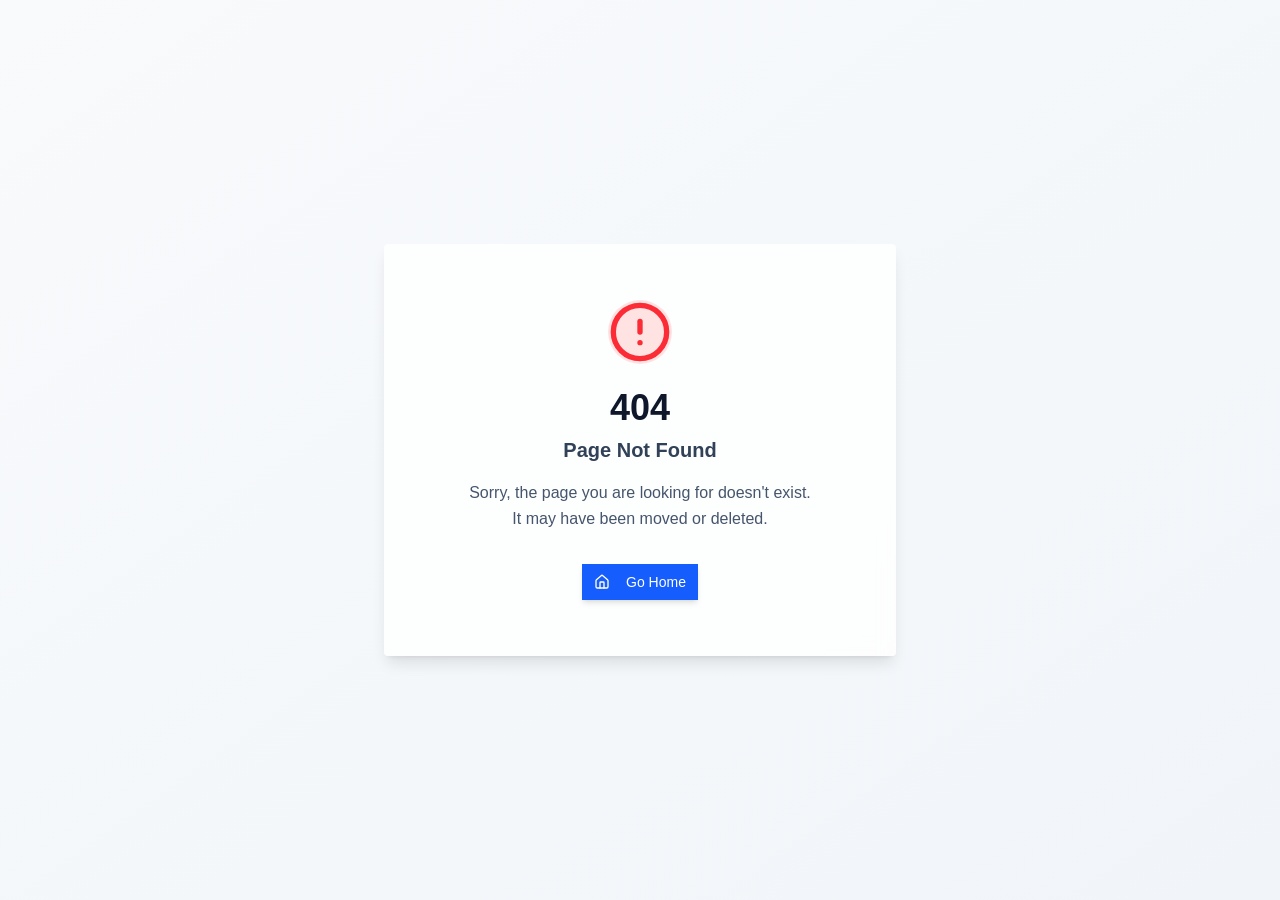
==== commit 7d0b024e: "Fix: set base path for when-policy-kills subdirectory" ====
--- a/when-policy-kills/index.html
+++ b/when-policy-kills/index.html
@@ -10,8 +10,8 @@
     <link rel="preconnect" href="https://fonts.googleapis.com" />
     <link rel="preconnect" href="https://fonts.gstatic.com" crossorigin />
     <link href="https://fonts.googleapis.com/css2?family=Inter:wght@400;500;600;700&family=Space+Grotesk:wght@400;500;600;700&family=JetBrains+Mono:wght@400;500&display=swap" rel="stylesheet" />
-    <script type="module" crossorigin src="/assets/index-C5rpcyQP.js"></script>
-    <link rel="stylesheet" crossorigin href="/assets/index-CJGl2GU-.css">
+    <script type="module" crossorigin src="/when-policy-kills/assets/index-C5rpcyQP.js"></script>
+    <link rel="stylesheet" crossorigin href="/when-policy-kills/assets/index-CJGl2GU-.css">
   </head>
 
   <body>
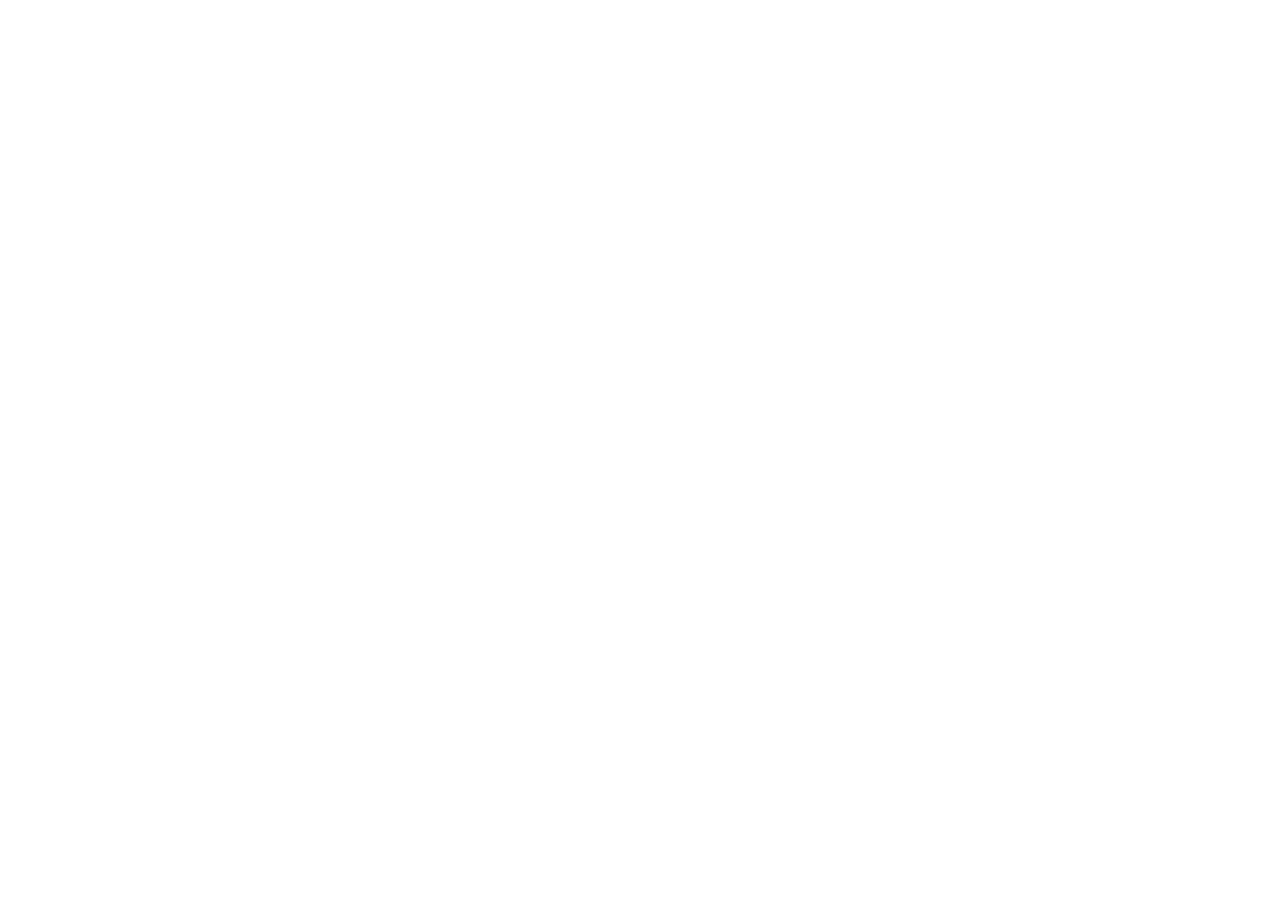
==== commit bb4a3014: "Final: banner layout, substance colors, polydrug margin fixed" ====
--- a/when-policy-kills/index.html
+++ b/when-policy-kills/index.html
@@ -10,8 +10,8 @@
     <link rel="preconnect" href="https://fonts.googleapis.com" />
     <link rel="preconnect" href="https://fonts.gstatic.com" crossorigin />
     <link href="https://fonts.googleapis.com/css2?family=Inter:wght@400;500;600;700&family=Space+Grotesk:wght@400;500;600;700&family=JetBrains+Mono:wght@400;500&display=swap" rel="stylesheet" />
-    <script type="module" crossorigin src="/when-policy-kills/assets/index-C5rpcyQP.js"></script>
-    <link rel="stylesheet" crossorigin href="/when-policy-kills/assets/index-CJGl2GU-.css">
+    <script type="module" crossorigin src="/assets/index-Bh3EqjYO.js"></script>
+    <link rel="stylesheet" crossorigin href="/assets/index-P_bUfx2V.css">
   </head>
 
   <body>
